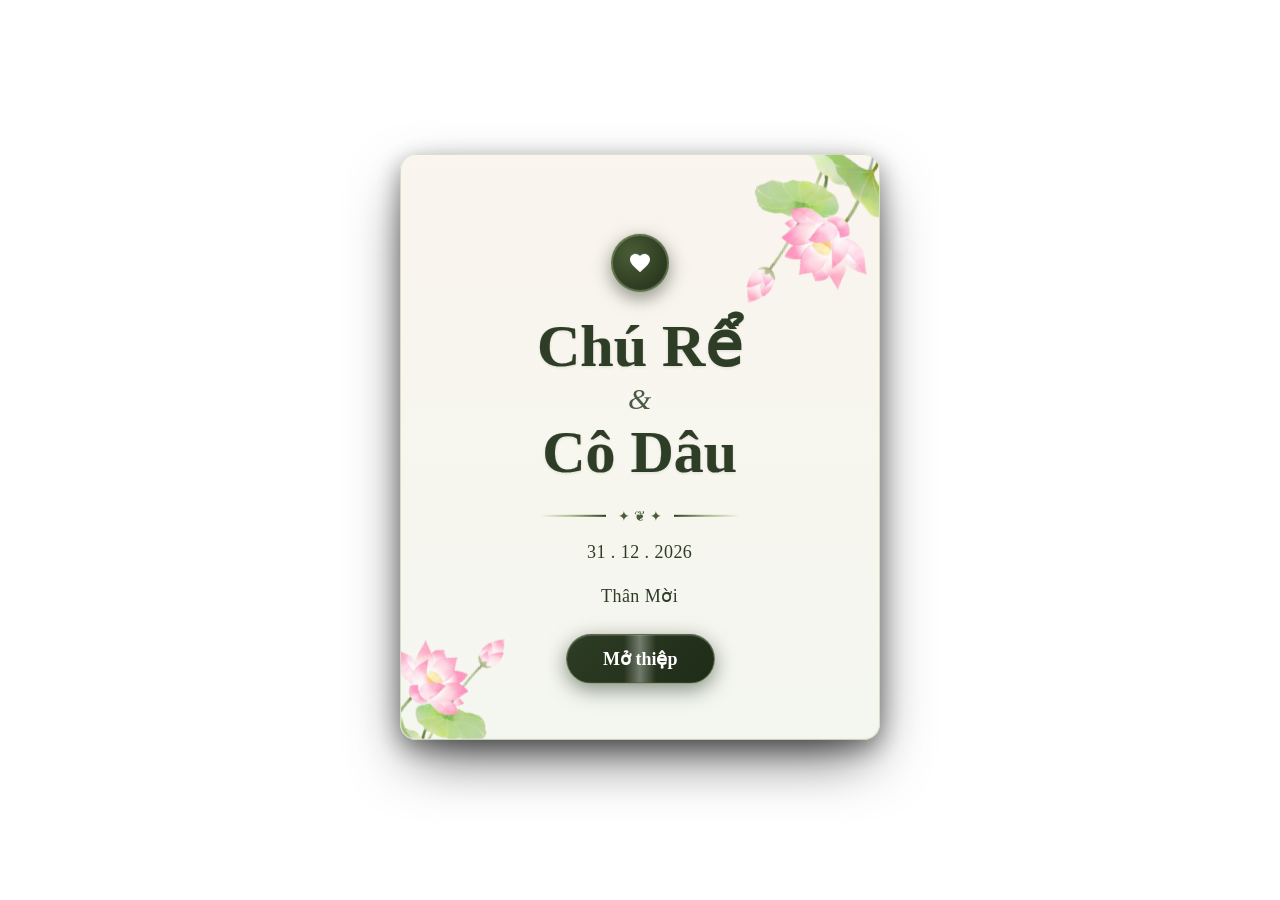
==== index.html @ 62e537f1 "2" ====
<!DOCTYPE html>
<html lang="en">

<head>
    <meta charset="UTF-8">
    <meta name="viewport" content="width=device-width, initial-scale=1.0">
    <title>Chú Rể & Cô Dâu</title>

    <link rel="icon" type="image/png" href="./images/coDauChuRe.png">


    <link rel="stylesheet" href="style.css">

    



</head>


<body>

    <!-- THIEP MOI -->
    <div id="cover">
        <!-- Trái tim rơi -->
        <div class="cover-hearts" id="coverHearts" aria-hidden="true"></div>

        <div class="relative z-10 w-full flex justify-center px-4">
            <div class="relative w-full max-w-[310px] sm:max-w-[340px] md:max-w-[440px] lg:max-w-[480px] will-change-transform"
                style="translate: none; rotate: none; scale: none; transform: translate3d(0px, -3.1857px, 0px);">
                <div class="relative rounded-2xl w-full will-change-transform"
                    style="opacity: 1; box-shadow: rgba(0, 0, 0, 0.7) 0px 25px 60px -12px, rgba(0, 0, 0, 0.4) 0px 8px 24px; translate: none; rotate: none; scale: none; transform: translate(0px, 0px);">
                    <div class="absolute inset-0 rounded-2xl overflow-hidden"
                        style="background: linear-gradient(rgb(250, 245, 238), rgb(244, 247, 240)); border: 1px solid rgba(164, 184, 133, 0.4); clip-path: inset(0px round 16px);">
                        <div class="absolute pointer-events-none w-[120px] sm:w-[120px] md:w-[150px] -top-[80px] -right-[25px] sm:-top-[35px] sm:-right-[20px] z-0 will-change-transform"
                            style="transform-origin: center center; transform: translate3d(0px, 0px, 0px) rotate(-161.752deg); translate: none; rotate: none; scale: none;">
                            <div class="w-full h-full"><img src="/images/anhBia1.png" alt=""
                                    class="w-full h-auto object-contain opacity-95"></div>
                        </div>
                        <div class="absolute pointer-events-none w-[130px] sm:w-[130px] md:w-[130px] -bottom-[50px] -left-[36px] sm:-bottom-[50px] sm:-left-[36px] z-0 will-change-transform"
                            style="transform-origin: center center; transform: translate3d(0px, 0px, 0px) rotate(25.5809deg) scale(1.00001, 1.00001); translate: none; rotate: none; scale: none;">
                            <div class="w-full h-full"><img src="/images/anhBia1.png" alt=""
                                    class="w-full h-auto object-contain opacity-95"></div>
                        </div>
                    </div>
                    <div
                        class="relative z-10 text-center px-6 pt-16 pb-12 sm:pt-20 sm:pb-14 flex flex-col items-center">
                        <div class="mb-5 rounded-full flex items-center justify-center shadow-lg transition-transform hover:scale-105 will-change-transform cursor-pointer"
                            style="opacity: 1; width: 58px; height: 58px; background: radial-gradient(circle at 35% 35%, rgb(74, 93, 54), rgb(30, 43, 23)); box-shadow: rgba(30, 43, 23, 0.5) 0px 6px 18px, rgba(164, 184, 133, 0.4) 0px 0px 0px 2px inset; translate: none; rotate: none; scale: none; transform: translate(0px, 0px);">
                            <svg viewBox="0 0 24 24" class="w-6 h-6 fill-white drop-shadow-xs">
                                <path
                                    d="M12 21.35l-1.45-1.32C5.4 15.36 2 12.28 2 8.5 2 5.42 4.42 3 7.5 3c1.74 0 3.41.81 4.5 2.09C13.09 3.81 14.76 3 16.5 3 19.58 3 22 5.42 22 8.5c0 3.78-3.4 6.86-8.55 11.54L12 21.35z">
                                </path>
                            </svg>
                        </div>
                        <h1 class="mb-2 flex flex-col items-center leading-tight"><span
                                class="block w-full text-center text-[2.65rem] sm:text-5xl md:text-6xl font-calligraphy font-semibold capitalize tracking-normal py-1 will-change-transform"
                                style="opacity: 1; color: rgb(46, 61, 37); -webkit-text-stroke: 0.2px currentcolor; text-shadow: rgba(46, 61, 37, 0.12) 0px 1px 3px; translate: none; rotate: none; scale: none; transform: translate(0px, 0px);">
                        <!-- Chu re  ============================= ============================= ============================= ============================= ============================= ============================= ============================= ============================= ============================= =============================-->
                                Chú Rể
                                </span><span
                                class="block w-full text-center text-2xl sm:text-3xl leading-none my-1 font-serif italic font-medium will-change-transform"
                                style="opacity: 0.85; color: rgb(46, 61, 37); translate: none; rotate: none; scale: none; transform: translate(0px, 0px);">&amp;</span><span
                                class="block w-full text-center text-[2.65rem] sm:text-5xl md:text-6xl font-calligraphy font-semibold capitalize tracking-normal py-1 will-change-transform"
                                style="opacity: 1; color: rgb(46, 61, 37); -webkit-text-stroke: 0.2px currentcolor; text-shadow: rgba(46, 61, 37, 0.12) 0px 1px 3px; translate: none; rotate: none; scale: none; transform: translate(0px, 0px);">
                        <!-- Co dau  ============================= ============================= ============================= ============================= ============================= ============================= ============================= ============================= ============================= =============================-->
                                Cô Dâu
                            </span></h1>
                        <div class="flex items-center justify-center gap-3 my-3 w-full max-w-[170px] sm:max-w-[200px] will-change-transform"
                            style="opacity: 1; translate: none; rotate: none; scale: none; transform: translate(0px, 0px);">
                            <div class="flex-1 h-[1.5px]"
                                style="background: linear-gradient(to right, transparent, rgb(164, 184, 133), rgb(46, 61, 37));">
                            </div><span class="text-sm text-[#4A5D36]">✦ ❦ ✦</span>
                            <div class="flex-1 h-[1.5px]"
                                style="background: linear-gradient(to left, transparent, rgb(164, 184, 133), rgb(46, 61, 37));">
                            </div>
                        </div>
                        <div class="text-base sm:text-lg mb-4 flex flex-col items-center font-serif tracking-wide will-change-transform"
                            style="opacity: 1; color: rgb(46, 61, 37); font-family: &quot;Playfair Display&quot;, Lora, serif; translate: none; rotate: none; scale: none; transform: translate(0px, 0px);">
                            <span>31 . 12 . 2026</span>
                        </div>
                        <div class="mb-6 flex items-center justify-center gap-2 will-change-transform"
                            style="opacity: 1; translate: none; rotate: none; scale: none; transform: translate(0px, 0px);">
                            <span class="text-base sm:text-lg font-medium tracking-wide"
                                style="color: rgb(46, 61, 37); font-family: &quot;Playfair Display&quot;, Lora, serif;">Thân
                                Mời</span>
                        </div><button onclick="openCard()"
                            class="relative px-9 py-2.5 text-base sm:text-lg font-bold rounded-full flex items-center justify-center overflow-hidden transition-transform hover:scale-105 active:scale-95 cursor-pointer border border-[#A4B885]/50 will-change-transform"
                            style="opacity: 1; background: linear-gradient(135deg, rgb(46, 61, 37), rgb(30, 43, 23)); color: rgb(255, 255, 255); box-shadow: rgba(30, 43, 23, 0.5) 0px 6px 20px, rgba(255, 255, 255, 0.2) 0px 1px 1px inset; font-family: &quot;Playfair Display&quot;, Lora, serif; translate: none; rotate: none; scale: none; transform: translate(0px, 0px);"><span>Mở
                                thiệp</span>
                            <div class="absolute top-0 h-full w-8 pointer-events-none animate-shine"
                                style="background: linear-gradient(90deg, transparent, rgba(255, 255, 255, 0.35), transparent);">
                            </div>
                        </button>
                    </div>
                </div>
            </div>
        </div>
    </div>
        <!-- SAVE THE DATE -->
        <section
            class="content relative flex flex-col items-center justify-start text-center overflow-hidden pt-2 sm:pt-4 pb-2 sm:pb-4 px-2 sm:px-4 md:px-6 bg-transparent select-none">
            <style>
                .font-calligraphy {
                    font-family: "Alex Brush", "Great Vibes", "Pinyon Script", cursive;
                }

                .font-serif-title {
                    font-family: "Playfair Display", "Cormorant Garamond", serif;
                }

                /* 1. Phong bì img_11 và img_12 hiển thị hoàn tất mượt mà đầu tiên */
                @keyframes envelope-appear {
                    0% {
                        opacity: 0;
                        transform: translate3d(0, 4px, 0);
                    }

                    100% {
                        opacity: 1;
                        transform: translate3d(0, 0, 0);
                    }
                }

                .animate-envelope-appear {
                    animation: envelope-appear 0.4s ease-out both;
                    will-change: opacity, transform;
                }

                /* 2. Sau khi phong bì hiển thị hoàn tất (delay 0.35s), hình ảnh mới bắt đầu chạy từ từ dưới lên trong 2s */
                @keyframes photo-slide-up {
                    0% {
                        opacity: 0;
                        transform: translate3d(0, 160px, 0);
                    }

                    8% {
                        opacity: 1;
                    }

                    100% {
                        opacity: 1;
                        transform: translate3d(0, 0, 0);
                    }
                }

                .animate-photo-slide-up {
                    animation: photo-slide-up 2s cubic-bezier(0.16, 1, 0.3, 1) 0.35s both;
                    will-change: transform;
                }

                /* 3. Hoa trồi lên đồng bộ cùng lúc với hình ảnh */
                @keyframes flower-slide-up {
                    0% {
                        opacity: 0;
                        transform: translate3d(0, 70px, 0);
                    }

                    12% {
                        opacity: 1;
                    }

                    100% {
                        opacity: 1;
                        transform: translate3d(0, 0, 0);
                    }
                }

                .animate-flower-slide-up {
                    animation: flower-slide-up 1.8s cubic-bezier(0.16, 1, 0.3, 1) 0.35s both;
                    will-change: transform;
                }

                /* 4. Sau khi hình ảnh trượt lên hoàn tất (0.35s + 2s = 2.35s), bắt đầu lơ lửng */
                @keyframes sway-slow {

                    0%,
                    100% {
                        transform: rotate(0deg) translate3d(0, 0, 0);
                    }

                    50% {
                        transform: rotate(2deg) translate3d(0, -4px, 0);
                    }
                }

                .animate-sway-slow {
                    animation: sway-slow 6s ease-in-out infinite 2.4s;
                }

                @keyframes float-photo {

                    0%,
                    100% {
                        transform: rotate(7deg) translate3d(0, 0, 0);
                    }

                    50% {
                        transform: rotate(8.5deg) translate3d(0, -8px, 0);
                    }
                }

                .animate-float-photo {
                    transform: rotate(7deg);
                    animation: float-photo 5s ease-in-out infinite 2.4s;
                    will-change: transform;
                }

                /* 5. Animation chữ kiểu kích hoạt khi lướt tới: Chú Rể chạy từ trái, & nở nhẹ, Cô Dâu chạy từ phải */
                @keyframes groom-slide-in {
                    0% {
                        opacity: 0;
                        transform: translate3d(-45px, 0, 0);
                    }

                    100% {
                        opacity: 1;
                        transform: translate3d(0, 0, 0);
                    }
                }

                .animate-groom-in {
                    animation: groom-slide-in 1.2s cubic-bezier(0.16, 1, 0.3, 1) 0.1s both;
                    will-change: transform, opacity;
                }

                @keyframes ampersand-in {
                    0% {
                        opacity: 0;
                        transform: scale(0.35) translate3d(0, 8px, 0);
                    }

                    100% {
                        opacity: 1;
                        transform: scale(1) translate3d(0, 0, 0);
                    }
                }

                .animate-ampersand-in {
                    animation: ampersand-in 1.0s cubic-bezier(0.16, 1, 0.3, 1) 0.3s both;
                    will-change: transform, opacity;
                }

                @keyframes bride-slide-in {
                    0% {
                        opacity: 0;
                        transform: translate3d(45px, 0, 0);
                    }

                    100% {
                        opacity: 1;
                        transform: translate3d(0, 0, 0);
                    }
                }

                .animate-bride-in {
                    animation: bride-slide-in 1.2s cubic-bezier(0.16, 1, 0.3, 1) 0.45s both;
                    will-change: transform, opacity;
                }

                @keyframes guest-pill-in {
                    0% {
                        opacity: 0;
                        transform: translate3d(0, 16px, 0) scale(0.94);
                    }

                    100% {
                        opacity: 1;
                        transform: translate3d(0, 0, 0) scale(1);
                    }
                }

                @keyframes cover-fly-across-full {
                    0% {
                        transform: translate3d(-140%, 0, 0) rotate(-12deg);
                        opacity: 0;
                    }

                    8% {
                        opacity: 0.95;
                    }

                    92% {
                        opacity: 0.95;
                    }

                    100% {
                        transform: translate3d(620px, -20px, 0) rotate(14deg);
                        opacity: 0;
                    }
                }

                .animate-cover-fly-across {
                    animation: cover-fly-across-full 18s linear infinite;
                    will-change: transform, opacity;
                }

                .animate-guest-in {
                    animation: guest-pill-in 1.0s cubic-bezier(0.16, 1, 0.3, 1) 0.65s both;
                    will-change: transform, opacity;
                }
            </style>
            <div class="mb-1 mt-6 sm:mb-2 flex flex-col items-center"><span
                    class="font-serif-title tracking-[0.25em] sm:tracking-[0.35em] text-sm sm:text-sm md:text-base font-semibold uppercase text-[#2E3D25] opacity-90 mb-0.5">SAVE
                    THE DATE</span>
                <div
                    class="w-14 sm:w-20 h-[1px] bg-gradient-to-r from-transparent via-[#2E3D25] to-transparent opacity-40 my-0.5">
                </div>
            </div>
            <div
                class="relative w-full max-w-[390px] sm:max-w-[480px] md:max-w-[540px] lg:max-w-[580px] aspect-[1063/1891] mx-auto -mt-4 sm:-mt-6 -mb-24 sm:-mb-32 md:-mb-40 filter drop-shadow-[0_20px_45px_rgba(20,35,15,0.25)] animate-envelope-appear">
                <div
                    class="absolute top-[4%] left-0 w-[38%] sm:w-[42%] z-40 opacity-0 pointer-events-none drop-shadow-[0_14px_28px_rgba(0,0,0,0.18)] animate-cover-fly-across">
                    <img src="/images/buomChuyenDong.png" alt="Botanical Flower Decoration" loading="eager"
                        decoding="async" class="w-full h-auto object-contain">
                </div>

                <div
                    class="absolute left-[5%] sm:left-[3%] top-[12%] sm:top-[10%] w-[44%] sm:w-[46%] z-10 pointer-events-none drop-shadow-md animate-flower-slide-up">
                    <div class="w-full h-full animate-sway-slow"><img src="/images/bongHoaBia.png.png"
                            alt="Flower Decoration" loading="eager" decoding="async"
                            class="w-full h-auto object-contain">
                    </div>
                </div>
                <div
                    class="absolute right-[11%] sm:right-[13%] top-[23%] sm:top-[24%] w-[60%] sm:w-[62%] aspect-[3/4] z-20 animate-photo-slide-up">
                    <div
                        class="w-full h-full shadow-[0_22px_45px_rgba(0,0,0,0.48),0_6px_16px_rgba(0,0,0,0.25)] rounded-[4px] bg-white p-1.5 sm:p-2.5 border border-neutral-100/80 animate-float-photo">
                        <div class="relative w-full h-full overflow-hidden rounded-[2px] bg-neutral-100"><img
                                src="/images/coDauChuRe.png" alt="Groom &amp; Bride" loading="eager"
                                fetchpriority="high" decoding="async"
                                class="w-full h-full object-cover contrast-[1.03]">
                            <div
                                class="absolute inset-0 bg-gradient-to-tr from-black/10 via-transparent to-white/20 pointer-events-none">
                            </div>
                        </div>
                    </div>
                </div><img src="/images/thiepMoi.png" alt="Envelope Front Flap" loading="eager" fetchpriority="high"
                    decoding="async"
                    class="absolute inset-0 w-full h-full object-contain pointer-events-none z-30 drop-shadow-sm translate-y-[11.73%]">
            </div>
            <div
                class="-mt-4 sm:-mt-6 mb-2 sm:mb-3 w-full max-w-full sm:max-w-[620px] md:max-w-[700px] mx-auto flex flex-col items-center select-none px-2">
                <h1
                    class="relative flex flex-row items-center justify-center text-center leading-tight text-[#2E3D25] gap-x-2 sm:gap-x-4">
                    <span
                        class="font-calligraphy capitalize text-[2.35rem] sm:text-4xl md:text-5xl lg:text-[54px] font-bold tracking-wide py-0.5 whitespace-nowrap animate-groom-in"
                        style="-webkit-text-stroke: 0.35px currentcolor; text-shadow: rgba(46, 61, 37, 0.18) 0px 2px 12px, rgba(247, 249, 244, 0.9) 0px 0px 20px;">
                        <!-- Chu re  ============================= ============================= ============================= ============================= ============================= ============================= ============================= ============================= ============================= =============================-->
                        Chú Rể
                        </span><span
                        class="font-serif italic text-2xl sm:text-3xl md:text-4xl text-[#2E3D25]/80 select-none pointer-events-none animate-ampersand-in"
                        style="text-shadow: rgba(46, 61, 37, 0.12) 0px 1px 4px;">&amp;</span><span
                        class="font-calligraphy capitalize text-[2.35rem] sm:text-4xl md:text-5xl lg:text-[54px] font-bold tracking-wide py-0.5 whitespace-nowrap animate-bride-in"
                        style="-webkit-text-stroke: 0.35px currentcolor; text-shadow: rgba(46, 61, 37, 0.18) 0px 2px 12px, rgba(247, 249, 244, 0.9) 0px 0px 20px;">
                        <!-- Co Dau ============================= ============================= ============================= ============================= ============================= ============================= ============================= ============================= ============================= =============================-->
                        Cô Dâu  
                    </span>
                </h1>
            </div>
        </section>
        <!-- THÔNG TIN LỄ CƯỚI -->
        <div class="section_item content">
            <section class="relative pt-6 sm:pt-8 pb-12 sm:pb-16 px-4 sm:px-8 z-20 section_item">

                <div
                    class="relative max-w-xl mx-auto rounded-[28px] bg-[linear-gradient(155deg,#8DA672_0%,#69824F_32%,#435832_68%,#26351B_100%)] text-[#fdfbf6] shadow-[0_25px_60px_-12px_rgba(40,55,30,0.5),0_10px_20px_rgba(0,0,0,0.2),inset_0_1px_1px_rgba(255,255,255,0.35)] px-6 py-10 sm:px-10 sm:py-14 border border-[#DCE7CF]/30 overflow-hidden">
                    <div
                        class="absolute top-0 left-0 right-0 h-40 bg-[radial-gradient(ellipse_at_top,_rgba(255,255,255,0.25),_transparent_70%)] pointer-events-none">
                    </div>
                    <!-- <div
                        class="absolute -right-12 sm:-right-10 md:-right-12 top-[20%]  w-32 sm:w-48 md:w-56 z-0 pointer-events-none drop-shadow-[0_15px_30px_rgba(0,0,0,0.6)] animate-sway-slow">
                        <img src="/images/anhBia1.png" alt="Floral Bouquet" loading="eager" decoding="async"
                            class="w-full h-auto object-contain opacity-95">
                    </div> -->
                    <div class="relative z-10 flex flex-col items-center text-center">
                        <div class=""
                            style="translate: none; rotate: none; scale: none; transform: translate(0px, 0px); opacity: 1;">
                            <h2
                                class="font-serif-title tracking-[0.25em] text-xs sm:text-sm font-bold uppercase text-[#dbe8c7] text-center mb-8 sm:mb-10 drop-shadow-xs">
                                THÔNG TIN LỄ CƯỚI</h2>
                        </div>
                        <div class="w-full mb-8"
                            style="translate: none; rotate: none; scale: none; transform: translate(0px, 0px); opacity: 1;">
                            <div
                                class="flex flex-row items-stretch justify-between w-full max-w-md mx-auto text-center">
                        <!-- BA ME ============================= ============================= ============================= ============================= ============================= ============================= ============================= ============================= ============================= =============================-->
                                <div class="flex-1 pr-3 sm:pr-4 flex flex-col justify-start">
                                    <p
                                        class="text-xs text-[#A4B885] uppercase tracking-wider mb-1 font-serif-title font-medium">
                                        Ông Bà</p>
                                    <h3 class="text-sm sm:text-base font-bold text-white tracking-wide leading-snug">
                                        Ba chú rể</h3>
                                    <h3
                                        class="text-sm sm:text-base font-bold text-white tracking-wide leading-snug mb-2">
                                        Mẹ chú rể</h3>
                                    <p
                                        class="text-[11px] sm:text-xs text-[#e6f0d8] leading-tight font-medium opacity-90">
                                        Phường Sài Gòn, TP. Hồ Chí Minh</p>
                                </div>
                                <div class="w-[1px] bg-[#A4B885]/40 self-stretch my-1"></div>
                                <div class="flex-1 pl-3 sm:pl-4 flex flex-col justify-start">
                                    <p
                                        class="text-xs text-[#A4B885] uppercase tracking-wider mb-1 font-serif-title font-medium">
                                        Ông Bà</p>
                                    <h3 class="text-sm sm:text-base font-bold text-white tracking-wide leading-snug">
                                        Ba
                                        Cô dâu</h3>
                                    <h3
                                        class="text-sm sm:text-base font-bold text-white tracking-wide leading-snug mb-2">
                                        Mẹ cô dâu</h3>
                                    <p
                                        class="text-[11px] sm:text-xs text-[#e6f0d8] leading-tight font-medium opacity-90">
                                    Phường Sài Gòn, TP. Hồ Chí Minh</p>
                                </div>
                        <!--============================= ============================= ============================= ============================= ============================= ============================= ============================= ============================= ============================= =============================-->
                            </div>
                        </div>
                        <div class=""
                            style="translate: none; rotate: none; scale: none; transform: translate(0px, 0px); opacity: 1;">
                            <div class="my-6 text-center">
                                <p
                                    class="font-serif-title tracking-[0.2em] text-xs sm:text-sm font-semibold uppercase text-[#dbe8c7] leading-relaxed drop-shadow-xs">
                                    TRÂN TRỌNG BÁO TIN<br>LỄ TIỆC CƯỚI CỦA CON CHÚNG TÔI</p>
                            </div>
                        </div>
                        <div class="w-full my-4 flex flex-col items-center"
                            style="translate: none; rotate: none; scale: none; transform: translate(0px, 0px); opacity: 1;">
                            <div class="flex flex-col items-center">
                                <h3
                                    class="font-serif-title text-3xl sm:text-4xl md:text-[44px] font-bold text-white tracking-wide mb-1 leading-tight drop-shadow-xs">
                                    Chú Rể</h3>
                                <p
                                    class="text-xs font-serif-title uppercase tracking-[0.25em] text-[#A4B885] font-semibold">
                                    Trưởng Nam</p>
                            </div>
                            <div
                                class="font-calligraphy text-3xl sm:text-4xl text-[#A4B885] my-2 select-none pointer-events-none drop-shadow-xs">
                                &amp;</div>
                            <div class="flex flex-col items-center">
                                <h3
                                    class="font-serif-title text-3xl sm:text-4xl md:text-[44px] font-bold text-white tracking-wide mb-1 leading-tight drop-shadow-xs">
                                    Cô Dâu</h3>
                                <p
                                    class="text-xs font-serif-title uppercase tracking-[0.25em] text-[#A4B885] font-semibold">
                                    Trưởng Nữ</p>
                            </div>
                        </div>
                        <div class="mt-8 pt-4 w-full flex flex-col items-center"
                            style="translate: none; rotate: none; scale: none; transform: translate(0px, 0px); opacity: 1;">
                            <p
                                class="font-serif-title tracking-[0.2em] text-xs sm:text-sm font-semibold uppercase text-[#dbe8c7] mb-5 leading-relaxed">
                                LỄ TIỆC CƯỚI ĐƯỢC CỬ HÀNH TẠI<br><span
                                    class="font-bold text-white text-sm sm:text-base tracking-widest">TRUNG TÂM HỘI NGHỊ
                                    TIỆC
                                    CƯỚI NINH BÌNH LEGEND</span></p>
                            <div
                                class="flex items-center justify-center gap-4 tracking-[0.2em] text-xs sm:text-sm font-bold uppercase text-[#f4f7f0] mb-4">
                                <span>VÀO LÚC 11:00 AM</span><span
                                    class="w-1.5 h-1.5 rounded-full bg-[#A4B885]"></span><span>THỨ NĂM</span>
                            </div>
                            <div class="flex items-center justify-center gap-4 my-2"><span
                                    class="font-serif-title text-4xl sm:text-5xl font-normal text-white tracking-tight drop-shadow-xs"
                                    style="font-variant-numeric: lining-nums tabular-nums;">31</span>
                                <div class="w-[1.5px] h-10 bg-[#A4B885]/40"></div>
                                <div class="flex flex-col text-left font-serif-title uppercase leading-tight"><span
                                        class="text-sm font-bold tracking-widest text-white">THÁNG 12</span><span
                                        class="text-xs sm:text-sm tracking-widest text-[#dbe8c7] font-semibold"
                                        style="font-variant-numeric: lining-nums tabular-nums;">2026</span></div>
                            </div>
                            <p
                                class="text-xs font-serif-title uppercase tracking-widest text-[#dbe8c7] font-medium mt-4 opacity-95">
                                (Tức ngày 23/11 năm Bính Ngọ)</p>
                        </div>
                    </div>
                </div>
            </section>
        </div>
        <!-- LỄ TIỆC CƯỚI -->
        <div class="section_item content">

            <section class="py-12 px-2 sm:px-8 relative overflow-visible section_item">
                <div class="max-w-xl mx-auto relative">
                    <div class="relative">
                        <!-- <div
                            class="absolute -left-16 sm:-left-14 md:-left-16 top-12 sm:top-16 w-28 sm:w-44 md:w-48 z-0 pointer-events-none drop-shadow-2xl opacity-90 sm:opacity-100">
                            <img src="/images/anhBia1.png" alt="" class="w-full h-auto">
                        </div> -->
                        <div class="py-10 sm:py-14 px-6 sm:px-12 relative z-10 flex flex-col items-center text-center overflow-hidden bg-center bg-repeat rounded-[24px] sm:rounded-[32px] shadow-2xl border border-[#DCE7CF]/25"
                            style="background: linear-gradient(155deg, rgb(141, 166, 114) 0%, rgb(105, 130, 79) 32%, rgb(67, 88, 50) 68%, rgb(38, 53, 27) 100%); color: rgb(253, 251, 246);">
                            <div class=""
                                style="translate: none; rotate: none; scale: none; transform: translate(0px, 0px); opacity: 1;">
                                <h2 class="text-xl sm:text-2xl font-bold uppercase tracking-[0.2em] mb-4 relative z-10"
                                    style="font-family: Lora, &quot;Times New Roman&quot;, serif;">LỄ TIỆC CƯỚI</h2>
                            </div>
                            <div class=""
                                style="translate: none; rotate: none; scale: none; transform: translate(0px, 0px); opacity: 1;">
                                <p class="text-sm sm:text-base uppercase tracking-[0.15em] mb-6 opacity-90 relative z-10"
                                    style="font-family: Lora, &quot;Times New Roman&quot;, serif;">TIỆC CƯỚI SẼ DIỄN RA
                                    VÀO
                                    LÚC:
                                </p>
                            </div>
                            <div class=""
                                style="translate: none; rotate: none; scale: none; transform: translate(0px, 0px); opacity: 1;">
                                <p class="text-xs sm:text-sm font-medium uppercase tracking-[0.2em] mb-6 opacity-90 relative z-10"
                                    style="font-family: Lora, &quot;Times New Roman&quot;, serif; font-variant-numeric: lining-nums tabular-nums;">
                                    THỨ NĂM &nbsp;&nbsp; 11:00 AM</p>
                            </div>
                            <div class=""
                                style="translate: none; rotate: none; scale: none; transform: translate(0px, 0px); opacity: 1;">
                                <div class="flex items-center justify-center gap-4 mb-6 relative z-10"
                                    style="font-family: Lora, &quot;Times New Roman&quot;, serif; font-variant-numeric: lining-nums tabular-nums;">
                                    <span class="text-5xl sm:text-6xl font-normal leading-none">31</span>
                                    <div class="w-[1px] h-10 mx-1 bg-white/40"></div>
                                    <div class="flex flex-col text-left justify-center"><span
                                            class="text-xs uppercase tracking-[0.2em] font-medium opacity-90">THÁNG
                                            12</span><span class="text-xl font-normal mt-0.5">2026</span></div>
                                </div>
                            </div>
                            <div class=""
                                style="translate: none; rotate: none; scale: none; transform: translate(0px, 0px); opacity: 1;">
                                <p class="text-xs sm:text-sm uppercase tracking-[0.15em] mb-8 opacity-80"
                                    style="font-family: Lora, &quot;Times New Roman&quot;, serif; font-variant-numeric: lining-nums tabular-nums;">
                                    (TỨC NGÀY 23 THÁNG 11 NĂM BÍNH NGỌ)</p>
                            </div>
                            <div class=""
                                style="translate: none; rotate: none; scale: none; transform: translate(0px, 0px); opacity: 1;">
                                <div class="flex items-center justify-center gap-12 sm:gap-16 text-center mb-8"
                                    style="font-family: Lora, &quot;Times New Roman&quot;, serif; font-variant-numeric: lining-nums tabular-nums;">
                                    <div>
                                        <p class="text-[11px] uppercase tracking-widest opacity-70 mb-1 font-sans">ĐÓN
                                            KHÁCH
                                        </p>
                                        <p class="text-xl sm:text-2xl font-normal">10:30</p>
                                    </div>
                                    <div>
                                        <p class="text-[11px] uppercase tracking-widest opacity-70 mb-1 font-sans">KHAI
                                            TIỆC
                                        </p>
                                        <p class="text-xl sm:text-2xl font-normal">11:00</p>
                                    </div>
                                </div>
                            </div>
                            <div class="w-full flex justify-center"
                                style="translate: none; rotate: none; scale: none; transform: translate(0px, 0px); opacity: 1;">
                                <div class="rounded-2xl p-6 sm:p-8 w-full max-w-[340px] mx-auto mb-6 shadow-md"
                                    style="background-color: rgb(245, 238, 230); color: rgb(46, 61, 37); font-variant-numeric: lining-nums tabular-nums;">
                                    <h5 class="text-2xl sm:text-3xl mb-3 text-center italic font-serif"
                                        style="font-family: Lora, &quot;Times New Roman&quot;, serif;">Tháng 12 / 2026
                                    </h5>
                                    <div class="border-b mb-3 pb-1" style="border-color: rgba(46, 61, 37, 0.2);"></div>
                                    <div class="grid grid-cols-7 gap-y-1 text-xs font-serif relative">
                                        <div class="text-center font-medium opacity-70 pb-2">T2</div>
                                        <div class="text-center font-medium opacity-70 pb-2">T3</div>
                                        <div class="text-center font-medium opacity-70 pb-2">T4</div>
                                        <div class="text-center font-medium opacity-70 pb-2">T5</div>
                                        <div class="text-center font-medium opacity-70 pb-2">T6</div>
                                        <div class="text-center font-medium opacity-70 pb-2">T7</div>
                                        <div class="text-center font-medium opacity-70 pb-2">CN</div>
                                        <div></div>
                                        <div class="relative flex items-center justify-center h-7"><span
                                                class="text-xs font-serif">1</span></div>
                                        <div class="relative flex items-center justify-center h-7"><span
                                                class="text-xs font-serif">2</span></div>
                                        <div class="relative flex items-center justify-center h-7"><span
                                                class="text-xs font-serif">3</span></div>
                                        <div class="relative flex items-center justify-center h-7"><span
                                                class="text-xs font-serif">4</span></div>
                                        <div class="relative flex items-center justify-center h-7"><span
                                                class="text-xs font-serif">5</span></div>
                                        <div class="relative flex items-center justify-center h-7"><span
                                                class="text-xs font-serif">6</span></div>
                                        <div class="relative flex items-center justify-center h-7"><span
                                                class="text-xs font-serif">7</span></div>
                                        <div class="relative flex items-center justify-center h-7"><span
                                                class="text-xs font-serif">8</span></div>
                                        <div class="relative flex items-center justify-center h-7"><span
                                                class="text-xs font-serif">9</span></div>
                                        <div class="relative flex items-center justify-center h-7"><span
                                                class="text-xs font-serif">10</span></div>
                                        <div class="relative flex items-center justify-center h-7"><span
                                                class="text-xs font-serif">11</span></div>
                                        <div class="relative flex items-center justify-center h-7"><span
                                                class="text-xs font-serif">12</span></div>
                                        <div class="relative flex items-center justify-center h-7"><span
                                                class="text-xs font-serif">13</span></div>
                                        <div class="relative flex items-center justify-center h-7"><span
                                                class="text-xs font-serif">14</span></div>
                                        <div class="relative flex items-center justify-center h-7"><span
                                                class="text-xs font-serif">15</span></div>
                                        <div class="relative flex items-center justify-center h-7"><span
                                                class="text-xs font-serif">16</span></div>
                                        <div class="relative flex items-center justify-center h-7"><span
                                                class="text-xs font-serif">17</span></div>
                                        <div class="relative flex items-center justify-center h-7"><span
                                                class="text-xs font-serif">18</span></div>
                                        <div class="relative flex items-center justify-center h-7"><span
                                                class="text-xs font-serif">19</span></div>
                                        <div class="relative flex items-center justify-center h-7"><span
                                                class="text-xs font-serif">20</span></div>
                                        <div class="relative flex items-center justify-center h-7"><span
                                                class="text-xs font-serif">21</span></div>
                                        <div class="relative flex items-center justify-center h-7"><span
                                                class="text-xs font-serif">22</span></div>
                                        <div class="relative flex items-center justify-center h-7"><span
                                                class="text-xs font-serif">23</span></div>
                                        <div class="relative flex items-center justify-center h-7"><span
                                                class="text-xs font-serif">24</span></div>
                                        <div class="relative flex items-center justify-center h-7"><span
                                                class="text-xs font-serif">25</span></div>
                                        <div class="relative flex items-center justify-center h-7"><span
                                                class="text-xs font-serif">26</span></div>
                                        <div class="relative flex items-center justify-center h-7"><span
                                                class="text-xs font-serif">27</span></div>
                                        <div class="relative flex items-center justify-center h-7"><span
                                                class="text-xs font-serif">28</span></div>
                                        <div class="relative flex items-center justify-center h-7"><span
                                                class="text-xs font-serif">29</span></div>
                                        <div class="relative flex items-center justify-center h-7"><span
                                                class="text-xs font-serif">30</span></div>
                                        <div class="relative flex items-center justify-center h-7">
                                            <div class="w-7 h-7 rounded-full flex items-center justify-center font-bold text-xs shadow-sm relative z-10"
                                                style="background-color: rgb(46, 61, 37); color: rgb(253, 251, 246);">31
                                            </div>
                                        </div>
                                    </div>
                                </div>
                            </div>
                            <div class=""
                                style="translate: none; rotate: none; scale: none; transform: translate(0px, 15px); opacity: 0;">
                                <a href="https://calendar.google.com/calendar/render?action=TEMPLATE&amp;text=L%E1%BB%84%20TI%E1%BB%86C%20C%C6%AF%E1%BB%9AI&amp;dates=20261231T1100 AM00/20261231T1400 AM00&amp;location=177%20%C4%90.%20L%C3%AA%20Th%C3%A1i%20T%E1%BB%95%2C%20Khu%20%C4%90%C3%B4%20Th%E1%BB%8B%20Xu%C3%A2n%20Th%C3%A0nh%2C%20Hoa%20L%C6%B0%2C%20Ninh%20B%C3%ACnh"
                                    target="_blank" rel="noopener noreferrer"
                                    class="text-xs underline underline-offset-4 tracking-widest opacity-90 hover:opacity-100 transition-opacity mb-6 block text-center cursor-pointer"
                                    style="color: rgb(253, 251, 246); font-family: Lora, &quot;Times New Roman&quot;, serif;">Thêm
                                    vào lịch</a>
                            </div>
                            <div class=""
                                style="translate: none; rotate: none; scale: none; transform: translate(0px, 20px); opacity: 0;">
                                <button
                                    class="px-8 py-3 rounded-full text-xs sm:text-sm font-semibold tracking-[0.15em] uppercase transition-all duration-300 hover:scale-105 active:scale-95 shadow-md cursor-pointer"
                                    style="background-color: rgb(253, 251, 246); color: rgb(46, 61, 37); font-family: Lora, &quot;Times New Roman&quot;, serif;">XÁC
                                    NHẬN THAM DỰ</button>
                            </div>
                        </div>
                    </div>
                </div>
            </section>
        </div>
        <!-- LỊCH TRÌNH NGÀY CƯỚI -->
        <div class="section_item content">
            <section class="py-12 px-2 sm:px-8 relative overflow-visible z-20 section_item">
                <div class="max-w-xl mx-auto relative">
                    <div class="relative">
                        <!-- <div
                            class="absolute -right-16 sm:-right-14 md:-right-16 top-10 sm:top-14 w-28 sm:w-44 md:w-48 z-0 pointer-events-none drop-shadow-2xl opacity-90 sm:opacity-100">
                            <img src="./images/anhBia1.png" alt="" class="w-full h-auto">
                        </div> -->
                        <div class="py-10 sm:py-14 px-6 sm:px-12 relative z-10 flex flex-col items-center overflow-hidden bg-center bg-repeat rounded-[24px] sm:rounded-[32px] shadow-2xl border border-[#DCE7CF]/25"
                            style="background: linear-gradient(155deg, rgb(141, 166, 114) 0%, rgb(105, 130, 79) 32%, rgb(67, 88, 50) 68%, rgb(38, 53, 27) 100%); color: rgb(253, 251, 246);">
                            <h2 class="section_item text-xl sm:text-2xl font-bold uppercase tracking-[0.2em] mb-10 text-center relative z-10"
                                style="font-family: Lora, &quot;Times New Roman&quot;, serif;">LỊCH TRÌNH NGÀY CƯỚI</h2>
                            <div class="relative w-full mx-auto z-10">
                                <div class="absolute left-[26%] sm:left-[24%] w-[1px] -translate-x-1/2"
                                    style="background-color: rgb(253, 251, 246); opacity: 0.35; top: 0.75rem; bottom: 0.75rem;">
                                </div>
                                <div class="flex flex-col space-y-8 sm:space-y-10">
                                    <div class="w-full"
                                        style="translate: none; rotate: none; scale: none; transform: translate(0px, 0px); opacity: 1;">
                                        <div class="section_item flex items-center relative z-10 w-full">
                                            <div
                                                class="w-[26%] sm:w-[24%] flex items-center justify-end pr-3 sm:pr-4 relative">
                                                <div class="mr-2 sm:mr-3 flex-shrink-0"><svg
                                                        xmlns="http://www.w3.org/2000/svg" width="24" height="24"
                                                        viewBox="0 0 24 24" fill="none" stroke="currentColor"
                                                        stroke-width="1.5" stroke-linecap="round"
                                                        stroke-linejoin="round"
                                                        class="lucide lucide-camera w-5 h-5 text-amber-200/90">
                                                        <path
                                                            d="M14.5 4h-5L7 7H4a2 2 0 0 0-2 2v9a2 2 0 0 0 2 2h16a2 2 0 0 0 2-2V9a2 2 0 0 0-2-2h-3l-2.5-3z">
                                                        </path>
                                                        <circle cx="12" cy="13" r="3"></circle>
                                                    </svg></div><span
                                                    class="text-sm sm:text-base font-serif tracking-wider font-normal"
                                                    style="color: rgb(253, 251, 246); font-family: Lora, &quot;Times New Roman&quot;, serif; font-variant-numeric: lining-nums tabular-nums;">17:00</span>
                                            </div>
                                            <div class="absolute left-[26%] sm:left-[24%] top-1/2 -translate-x-1/2 -translate-y-1/2 w-2.5 h-2.5 rounded-full shadow-sm"
                                                style="background-color: rgb(253, 251, 246);"></div>
                                            <div
                                                class="w-[74%] sm:w-[76%] pl-4 sm:pl-6 pr-4 sm:pr-10 flex flex-col justify-center text-left">
                                                <h4 class="text-sm sm:text-base font-bold font-serif leading-tight mb-1"
                                                    style="color: rgb(253, 251, 246); font-family: Lora, &quot;Times New Roman&quot;, serif;">
                                                    Đón khách</h4>
                                                <p class="text-xs font-serif leading-relaxed opacity-85"
                                                    style="color: rgb(253, 251, 246); font-family: Lora, &quot;Times New Roman&quot;, serif;">
                                                    Đón khách và chụp ảnh lưu niệm</p>
                                            </div>
                                        </div>
                                    </div>
                                    <div class="w-full"
                                        style="translate: none; rotate: none; scale: none; transform: translate(0px, 0px); opacity: 1;">
                                        <div class=" section_item flex items-center relative z-10 w-full">
                                            <div
                                                class="w-[26%] sm:w-[24%] flex items-center justify-end pr-3 sm:pr-4 relative">
                                                <div class="mr-2 sm:mr-3 flex-shrink-0"><svg
                                                        xmlns="http://www.w3.org/2000/svg" width="24" height="24"
                                                        viewBox="0 0 24 24" fill="none" stroke="currentColor"
                                                        stroke-width="1.5" stroke-linecap="round"
                                                        stroke-linejoin="round"
                                                        class="lucide lucide-cake w-5 h-5 text-amber-200/90">
                                                        <path d="M20 21v-8a2 2 0 0 0-2-2H6a2 2 0 0 0-2 2v8"></path>
                                                        <path d="M4 16s.5-1 2-1 2.5 2 4 2 2.5-2 4-2 2.5 2 4 2 2-1 2-1">
                                                        </path>
                                                        <path d="M2 21h20"></path>
                                                        <path d="M7 8v3"></path>
                                                        <path d="M12 8v3"></path>
                                                        <path d="M17 8v3"></path>
                                                        <path d="M7 4h.01"></path>
                                                        <path d="M12 4h.01"></path>
                                                        <path d="M17 4h.01"></path>
                                                    </svg></div><span
                                                    class="text-sm sm:text-base font-serif tracking-wider font-normal"
                                                    style="color: rgb(253, 251, 246); font-family: Lora, &quot;Times New Roman&quot;, serif; font-variant-numeric: lining-nums tabular-nums;">18:00</span>
                                            </div>
                                            <div class="absolute left-[26%] sm:left-[24%] top-1/2 -translate-x-1/2 -translate-y-1/2 w-2.5 h-2.5 rounded-full shadow-sm"
                                                style="background-color: rgb(253, 251, 246);"></div>
                                            <div
                                                class="w-[74%] sm:w-[76%] pl-4 sm:pl-6 pr-4 sm:pr-10 flex flex-col justify-center text-left">
                                                <h4 class="text-sm sm:text-base font-bold font-serif leading-tight mb-1"
                                                    style="color: rgb(253, 251, 246); font-family: Lora, &quot;Times New Roman&quot;, serif;">
                                                    Lễ cưới</h4>
                                                <p class="text-xs font-serif leading-relaxed opacity-85"
                                                    style="color: rgb(253, 251, 246); font-family: Lora, &quot;Times New Roman&quot;, serif;">
                                                    Nghi thức trao nhẫn và tuyên thệ</p>
                                            </div>
                                        </div>
                                    </div>
                                    <div class="w-full"
                                        style="translate: none; rotate: none; scale: none; transform: translate(0px, 0px); opacity: 1;">
                                        <div class="section_item flex items-center relative z-10 w-full">
                                            <div
                                                class="w-[26%] sm:w-[24%] flex items-center justify-end pr-3 sm:pr-4 relative">
                                                <div class="mr-2 sm:mr-3 flex-shrink-0"><svg
                                                        xmlns="http://www.w3.org/2000/svg" width="24" height="24"
                                                        viewBox="0 0 24 24" fill="none" stroke="currentColor"
                                                        stroke-width="1.5" stroke-linecap="round"
                                                        stroke-linejoin="round"
                                                        class="lucide lucide-utensils w-5 h-5 text-amber-200/90">
                                                        <path d="M3 2v7c0 1.1.9 2 2 2h4a2 2 0 0 0 2-2V2"></path>
                                                        <path d="M7 2v20"></path>
                                                        <path d="M21 15V2a5 5 0 0 0-5 5v6c0 1.1.9 2 2 2h3Zm0 0v7">
                                                        </path>
                                                    </svg></div><span
                                                    class="text-sm sm:text-base font-serif tracking-wider font-normal"
                                                    style="color: rgb(253, 251, 246); font-family: Lora, &quot;Times New Roman&quot;, serif; font-variant-numeric: lining-nums tabular-nums;">19:00</span>
                                            </div>
                                            <div class="absolute left-[26%] sm:left-[24%] top-1/2 -translate-x-1/2 -translate-y-1/2 w-2.5 h-2.5 rounded-full shadow-sm"
                                                style="background-color: rgb(253, 251, 246);"></div>
                                            <div
                                                class="w-[74%] sm:w-[76%] pl-4 sm:pl-6 pr-4 sm:pr-10 flex flex-col justify-center text-left">
                                                <h4 class="text-sm sm:text-base font-bold font-serif leading-tight mb-1"
                                                    style="color: rgb(253, 251, 246); font-family: Lora, &quot;Times New Roman&quot;, serif;">
                                                    Tiệc tối</h4>
                                                <p class="text-xs font-serif leading-relaxed opacity-85"
                                                    style="color: rgb(253, 251, 246); font-family: Lora, &quot;Times New Roman&quot;, serif;">
                                                    Cùng chung vui bữa tiệc thân mật</p>
                                            </div>
                                        </div>
                                    </div>
                                    <div class="w-full section_item"
                                        style="translate: none; rotate: none; scale: none; transform: translate(0px, 0px); opacity: 1;">
                                        <div class=" flex items-center relative z-10 w-full">
                                            <div
                                                class="w-[26%] sm:w-[24%] flex items-center justify-end pr-3 sm:pr-4 relative">
                                                <div class="mr-2 sm:mr-3 flex-shrink-0"><svg
                                                        xmlns="http://www.w3.org/2000/svg" width="24" height="24"
                                                        viewBox="0 0 24 24" fill="none" stroke="currentColor"
                                                        stroke-width="1.5" stroke-linecap="round"
                                                        stroke-linejoin="round"
                                                        class="lucide lucide-clock w-5 h-5 text-amber-200/90">
                                                        <circle cx="12" cy="12" r="10"></circle>
                                                        <polyline points="12 6 12 12 16 14"></polyline>
                                                    </svg></div><span
                                                    class="text-sm sm:text-base font-serif tracking-wider font-normal"
                                                    style="color: rgb(253, 251, 246); font-family: Lora, &quot;Times New Roman&quot;, serif; font-variant-numeric: lining-nums tabular-nums;">20:00</span>
                                            </div>
                                            <div class="absolute left-[26%] sm:left-[24%] top-1/2 -translate-x-1/2 -translate-y-1/2 w-2.5 h-2.5 rounded-full shadow-sm"
                                                style="background-color: rgb(253, 251, 246);"></div>
                                            <div
                                                class="w-[74%] sm:w-[76%] pl-4 sm:pl-6 pr-4 sm:pr-10 flex flex-col justify-center text-left">
                                                <h4 class="text-sm sm:text-base font-bold font-serif leading-tight mb-1"
                                                    style="color: rgb(253, 251, 246); font-family: Lora, &quot;Times New Roman&quot;, serif;">
                                                    Kết thúc</h4>
                                                <p class="text-xs font-serif leading-relaxed opacity-85"
                                                    style="color: rgb(253, 251, 246); font-family: Lora, &quot;Times New Roman&quot;, serif;">
                                                    Cảm ơn và hẹn gặp lại</p>
                                            </div>
                                        </div>
                                    </div>
                                </div>
                            </div>
                        </div>
                    </div>
                </div>
            </section>
        </div>
        <!-- SỔ LƯU BÚT -->
        <div class="section_item content">
            <section class="py-12 sm:py-20 px-4 relative z-20 overflow-visible">
                <div class="max-w-xl mx-auto">
                    <div class=""
                        style="translate: none; rotate: none; scale: none; transform: translate(0px, 0px); opacity: 1;">
                        <div
                            class="bg-[#f5eee6] p-6 sm:p-8 rounded-[24px] sm:rounded-[32px] shadow-lg relative border border-[#4e0b12]/10">
                            <!-- <div
                                class="absolute -left-6 sm:-left-12 -bottom-8 sm:-bottom-12 w-28 sm:w-40 z-20 pointer-events-none drop-shadow-xl">
                                <img src="/images/anhBia1.png" alt="" class="w-full h-auto">
                            </div> -->
                            <div class="text-center mb-6">
                                <h2 class="text-xl sm:text-2xl font-serif uppercase tracking-[0.2em] font-bold"
                                    style="color: rgb(46, 61, 37);">SỔ LƯU BÚT</h2>
                            </div>
                            <form class="space-y-4 relative z-10">
                                <div><input required="" placeholder="Nhập tên*"
                                        class="w-full px-4 py-3 bg-[#fdfbf6]/90 border rounded-xl text-sm transition-colors outline-none font-serif"
                                        value="" style="color: rgb(46, 61, 37); border-color: rgba(46, 61, 37, 0.3);">
                                </div>
                                <div><textarea required="" placeholder="Nhập lời chúc*" rows="3"
                                        class="w-full px-4 py-3 bg-[#fdfbf6]/90 border rounded-xl text-sm transition-colors resize-none outline-none font-serif"
                                        style="color: rgb(46, 61, 37); border-color: rgba(46, 61, 37, 0.3);"></textarea>
                                </div>
                                <div class="flex justify-between items-center pt-2">
                                    <div class="w-10 h-10 rounded-xl flex items-center justify-center text-lg opacity-80"
                                        style="background-color: rgba(46, 61, 37, 0.082);">🪄</div><button /*
                                        type="submit" */
                                        class="px-8 py-3 font-serif rounded-full text-xs sm:text-sm font-semibold hover:opacity-90 transition-opacity uppercase tracking-widest shadow-md"
                                        style="background-color: rgb(46, 61, 37); color: rgb(253, 251, 246);">GỬI LỜI
                                        CHÚC</button>
                                </div>
                            </form>
                        </div>
                    </div>
                    <div class="mt-8 sm:mt-10"
                        style="translate: none; rotate: none; scale: none; transform: translate(0px, 0px); opacity: 1;">
                        <div class="max-h-[400px] overflow-y-auto space-y-3.5 pr-1.5 custom-scrollbar">
                            <div class="border rounded-xl p-4 transition-all duration-300 shadow-sm bg-[#fdfbf6]/80"
                                style="border-color: rgba(46, 61, 37, 0.2);">
                                <div class="flex items-baseline justify-between mb-1.5 gap-2">
                                    <h4 class="font-serif text-base sm:text-lg font-bold truncate"
                                        style="color: rgb(46, 61, 37);">anh duy po ro</h4><span
                                        class="text-xs font-sans tracking-wider shrink-0 opacity-75 font-medium"
                                        style="color: rgb(46, 61, 37); font-variant-numeric: lining-nums tabular-nums;">7
                                        phút
                                        trước</span>
                                </div>
                                <p class="text-xs sm:text-sm font-serif leading-relaxed whitespace-pre-wrap opacity-90"
                                    style="color: rgb(46, 61, 37);">xin chuc mung</p>
                            </div>

                            <div class="border rounded-xl p-4 transition-all duration-300 shadow-sm bg-[#fdfbf6]/80"
                                style="border-color: rgba(46, 61, 37, 0.2);">
                                <div class="flex items-baseline justify-between mb-1.5 gap-2">
                                    <h4 class="font-serif text-base sm:text-lg font-bold truncate"
                                        style="color: rgb(46, 61, 37);">213d</h4><span
                                        class="text-xs font-sans tracking-wider shrink-0 opacity-75 font-medium"
                                        style="color: rgb(46, 61, 37); font-variant-numeric: lining-nums tabular-nums;">8
                                        phút
                                        trước</span>
                                </div>
                                <p class="text-xs sm:text-sm font-serif leading-relaxed whitespace-pre-wrap opacity-90"
                                    style="color: rgb(46, 61, 37);">asd</p>
                            </div>
                            <div class="border rounded-xl p-4 transition-all duration-300 shadow-sm bg-[#fdfbf6]/80"
                                style="border-color: rgba(46, 61, 37, 0.2);">
                                <div class="flex items-baseline justify-between mb-1.5 gap-2">
                                    <h4 class="font-serif text-base sm:text-lg font-bold truncate"
                                        style="color: rgb(46, 61, 37);">213d</h4><span
                                        class="text-xs font-sans tracking-wider shrink-0 opacity-75 font-medium"
                                        style="color: rgb(46, 61, 37); font-variant-numeric: lining-nums tabular-nums;">8
                                        phút
                                        trước</span>
                                </div>
                                <p class="text-xs sm:text-sm font-serif leading-relaxed whitespace-pre-wrap opacity-90"
                                    style="color: rgb(46, 61, 37);">asd</p>
                            </div>
                            <div class="border rounded-xl p-4 transition-all duration-300 shadow-sm bg-[#fdfbf6]/80"
                                style="border-color: rgba(46, 61, 37, 0.2);">
                                <div class="flex items-baseline justify-between mb-1.5 gap-2">
                                    <h4 class="font-serif text-base sm:text-lg font-bold truncate"
                                        style="color: rgb(46, 61, 37);">213d</h4><span
                                        class="text-xs font-sans tracking-wider shrink-0 opacity-75 font-medium"
                                        style="color: rgb(46, 61, 37); font-variant-numeric: lining-nums tabular-nums;">8
                                        phút
                                        trước</span>
                                </div>
                                <p class="text-xs sm:text-sm font-serif leading-relaxed whitespace-pre-wrap opacity-90"
                                    style="color: rgb(46, 61, 37);">asd</p>
                            </div>
                            <div class="border rounded-xl p-4 transition-all duration-300 shadow-sm bg-[#fdfbf6]/80"
                                style="border-color: rgba(46, 61, 37, 0.2);">
                                <div class="flex items-baseline justify-between mb-1.5 gap-2">
                                    <h4 class="font-serif text-base sm:text-lg font-bold truncate"
                                        style="color: rgb(46, 61, 37);">213d</h4><span
                                        class="text-xs font-sans tracking-wider shrink-0 opacity-75 font-medium"
                                        style="color: rgb(46, 61, 37); font-variant-numeric: lining-nums tabular-nums;">8
                                        phút
                                        trước</span>
                                </div>
                                <p class="text-xs sm:text-sm font-serif leading-relaxed whitespace-pre-wrap opacity-90"
                                    style="color: rgb(46, 61, 37);">asd</p>
                            </div>
                            <div class="border rounded-xl p-4 transition-all duration-300 shadow-sm bg-[#fdfbf6]/80"
                                style="border-color: rgba(46, 61, 37, 0.2);">
                                <div class="flex items-baseline justify-between mb-1.5 gap-2">
                                    <h4 class="font-serif text-base sm:text-lg font-bold truncate"
                                        style="color: rgb(46, 61, 37);">213d</h4><span
                                        class="text-xs font-sans tracking-wider shrink-0 opacity-75 font-medium"
                                        style="color: rgb(46, 61, 37); font-variant-numeric: lining-nums tabular-nums;">8
                                        phút
                                        trước</span>
                                </div>
                                <p class="text-xs sm:text-sm font-serif leading-relaxed whitespace-pre-wrap opacity-90"
                                    style="color: rgb(46, 61, 37);">asd</p>
                            </div>
                        </div>
                    </div>
                </div>
            </section>
        </div>

        <div class="content section_item">
            <div style="background-color: red; height: 300px;">Hộp mừng cưới</div>
            
        </div>
    <!-- Nhạc nền đám cưới – đặt file tại music/nhac.m4a -->
    <audio id="bgMusic" loop>
        <source src="nhacFull.m4a" type="audio/mpeg">
    </audio>

        <!-- Nút bật/tắt nhạc -->
        <button class="music-btn section_item" id="musicBtn" onclick="toggleMusic()" title="Bật nhạc" aria-label="Bật tắt nhạc">
            🎵
        </button>

    <script src="script.js"></script>
</body>

</html>
---- style.css ----
/* ── Trái tim rơi ── */
.cover-hearts {
    position: absolute;
    inset: 0;
    pointer-events: none;
    overflow: hidden;
    z-index: 2;
}

.falling-heart {
    position: absolute;
    top: -60px;
    display: block;
    user-select: none;
    animation: heartFall linear forwards;
    will-change: transform, opacity;
}

@keyframes heartFall {
    0%   { transform: translateY(0)     translateX(0)                    rotate(0deg);   opacity: 0;    }
    8%   { opacity: 1;                                                                                  }
    50%  { transform: translateY(50vh)  translateX(var(--swing))         rotate(var(--rot-mid)); opacity: 0.85; }
    92%  { opacity: 0.6;                                                                               }
    100% { transform: translateY(110vh) translateX(var(--swing-end))     rotate(var(--rot-end)); opacity: 0;    }
}


/* Div ảnh bìa */
#cover {
  height: 100vh;
  background: #fff;
  display: flex;
  justify-content: center;
  align-items: center;
}

/* 4 div bên trong thiệp */
.content {
  display: none;
  min-height: 100vh;
  padding: 50px 20px;
  opacity: 0;
  transform: translateY(50px);
} /* Khi mở thiệp */
.content.show {
  display: block;
  animation: showContent 0.8s ease forwards;
}
@keyframes showContent {
  from {
    opacity: 0;
    transform: translateY(50px);
  }
  to {
    opacity: 1;
    transform: translateY(0);
  }
}
/* Hieu ung load trang */
.section_item {
  /* Trạng thái ban đầu */
  opacity: 0;
  transform: translateY(80px);
  /* Hiệu ứng */
  transition: opacity 0.8s ease, transform 0.8s ease;
}

/* Khi xuất hiện */
.section_item.show {
  opacity: 1;
  transform: translateY(0);
}

/* ── Nút nhạc nền ── */
.music-btn {
    position: fixed;
    bottom: 26px; right: 26px;
    width: 50px; height: 50px;
    border-radius: 50%;
    background: linear-gradient(155deg, #fff0f6 30%, #ffd6e7 100%);
    color: #8c8c8c;
    border: none;
    font-size: 1.3rem;
    cursor: pointer;
    z-index: 998;
    box-shadow: 0 4px 18px rgba(0,0,0,0.55);
    transition: transform 0.3s ease, opacity 0.3s ease;
    display: flex; align-items: center; justify-content: center;
    
}
.music-btn:hover { transform: scale(1.12); }
.music-btn.muted { opacity: 0.4; }
@keyframes spinNote {
    from { transform: rotate(0deg); }
    to   { transform: rotate(360deg); }
}
.music-btn.playing { animation: spinNote 4s linear infinite; }



/* ========== */
@import "https://fonts.googleapis.com/css2?family=Be+Vietnam+Pro:ital,wght@0,300;0,400;0,500;0,600;0,700;0,800;1,400&family=Plus+Jakarta+Sans:ital,wght@0,400;0,500;0,600;0,700;0,800;1,400&family=Playfair+Display:ital,wght@0,400;0,600;0,700;0,800;1,400&family=Cinzel:wght@400;600;700;800&family=EB+Garamond:ital,wght@0,400;0,500;0,600;1,400;1,500&family=Dancing+Script:wght@400;600;700&display=swap";
@layer properties {
  @supports (((-webkit-hyphens: none)) and (not (margin-trim: inline))) or
    ((-moz-orient: inline) and (not (color: rgb(from red r g b)))) {
    *,
    ::backdrop,
    :after,
    :before {
      --tw-translate-x: 0;
      --tw-translate-y: 0;
      --tw-translate-z: 0;
      --tw-scale-x: 1;
      --tw-scale-y: 1;
      --tw-scale-z: 1;
      --tw-rotate-x: initial;
      --tw-rotate-y: initial;
      --tw-rotate-z: initial;
      --tw-skew-x: initial;
      --tw-skew-y: initial;
      --tw-scroll-snap-strictness: proximity;
      --tw-space-y-reverse: 0;
      --tw-space-x-reverse: 0;
      --tw-divide-y-reverse: 0;
      --tw-border-style: solid;
      --tw-gradient-position: initial;
      --tw-gradient-from: #0000;
      --tw-gradient-via: #0000;
      --tw-gradient-to: #0000;
      --tw-gradient-stops: initial;
      --tw-gradient-via-stops: initial;
      --tw-gradient-from-position: 0%;
      --tw-gradient-via-position: 50%;
      --tw-gradient-to-position: 100%;
      --tw-leading: initial;
      --tw-font-weight: initial;
      --tw-tracking: initial;
      --tw-ordinal: initial;
      --tw-slashed-zero: initial;
      --tw-numeric-figure: initial;
      --tw-numeric-spacing: initial;
      --tw-numeric-fraction: initial;
      --tw-shadow: 0 0 #0000;
      --tw-shadow-color: initial;
      --tw-shadow-alpha: 100%;
      --tw-inset-shadow: 0 0 #0000;
      --tw-inset-shadow-color: initial;
      --tw-inset-shadow-alpha: 100%;
      --tw-ring-color: initial;
      --tw-ring-shadow: 0 0 #0000;
      --tw-inset-ring-color: initial;
      --tw-inset-ring-shadow: 0 0 #0000;
      --tw-ring-inset: initial;
      --tw-ring-offset-width: 0px;
      --tw-ring-offset-color: #fff;
      --tw-ring-offset-shadow: 0 0 #0000;
      --tw-outline-style: solid;
      --tw-blur: initial;
      --tw-brightness: initial;
      --tw-contrast: initial;
      --tw-grayscale: initial;
      --tw-hue-rotate: initial;
      --tw-invert: initial;
      --tw-opacity: initial;
      --tw-saturate: initial;
      --tw-sepia: initial;
      --tw-drop-shadow: initial;
      --tw-drop-shadow-color: initial;
      --tw-drop-shadow-alpha: 100%;
      --tw-drop-shadow-size: initial;
      --tw-backdrop-blur: initial;
      --tw-backdrop-brightness: initial;
      --tw-backdrop-contrast: initial;
      --tw-backdrop-grayscale: initial;
      --tw-backdrop-hue-rotate: initial;
      --tw-backdrop-invert: initial;
      --tw-backdrop-opacity: initial;
      --tw-backdrop-saturate: initial;
      --tw-backdrop-sepia: initial;
      --tw-duration: initial;
      --tw-ease: initial;
      --tw-content: "";
      --tw-animation-delay: 0s;
      --tw-animation-direction: normal;
      --tw-animation-duration: initial;
      --tw-animation-fill-mode: none;
      --tw-animation-iteration-count: 1;
      --tw-enter-blur: 0;
      --tw-enter-opacity: 1;
      --tw-enter-rotate: 0;
      --tw-enter-scale: 1;
      --tw-enter-translate-x: 0;
      --tw-enter-translate-y: 0;
      --tw-exit-blur: 0;
      --tw-exit-opacity: 1;
      --tw-exit-rotate: 0;
      --tw-exit-scale: 1;
      --tw-exit-translate-x: 0;
      --tw-exit-translate-y: 0;
    }
  }
}

.font-wedding-script {
  font-family: DFVN New Eddy, "1FTV VIP Signora", Fz Qellia, Fz Aghita,
    Dancing Script, cursive !important;
}

.font-griffiths {
  font-family: DFVN New Eddy, "1FTV VIP Signora", Dancing Script, cursive !important;
}

:root {
  --font-primary: "Pattaya", cursive;
  --font-secondary: "HelveticaNeue", "Helvetica Neue", Arial, sans-serif;
  --font-size-xs: 0.75rem;
  --font-size-sm: 0.875rem;
  --font-size-base: 1rem;
  --font-size-lg: 1.125rem;
  --font-size-xl: 1.25rem;
  --font-size-2xl: 1.5rem;
  --font-size-3xl: 1.875rem;
  --font-size-4xl: 2.25rem;
  --font-size-5xl: 3rem;
}

.font-pattaya {
  font-family: var(--font-primary);
}

.font-helvetica {
  font-family: var(--font-secondary);
}

.font-uni-chu {
  font-family: UNI Chu truyen thong, Times New Roman, serif;
}

.font-nautigal {
  font-family: The Nautigal, cursive;
}

.font-fz-qellia {
  font-family: Fz Qellia, serif;
}

.font-signora {
  font-family: "1FTV VIP Signora", Dancing Script, cursive;
}

.font-babylonica {
  font-family: Babylonica, cursive;
}

.font-uchen {
  font-family: Uchen, serif;
}

.font-cormorant {
  font-family: Cormorant Garamond, Times New Roman, serif;
}

.font-alex-brush {
  font-family: Alex Brush, The Nautigal, cursive;
}

.font-fz-aghita {
  font-family: Fz Aghita, serif;
}

@layer theme {
  :host,
  :root {
    --font-sans: "DM Sans", sans-serif;
    --font-serif: "Playfair Display", serif;
    --font-mono: ui-monospace, SFMono-Regular, Menlo, Monaco, Consolas,
      "Liberation Mono", "Courier New", monospace;
    --color-red-50: oklch(97.1% 0.013 17.38);
    --color-red-100: oklch(93.6% 0.032 17.717);
    --color-red-200: oklch(88.5% 0.062 18.334);
    --color-red-500: oklch(63.7% 0.237 25.331);
    --color-red-600: oklch(57.7% 0.245 27.325);
    --color-red-700: oklch(50.5% 0.213 27.518);
    --color-red-800: oklch(44.4% 0.177 26.899);
    --color-orange-50: oklch(98% 0.016 73.684);
    --color-orange-100: oklch(95.4% 0.038 75.164);
    --color-orange-200: oklch(90.1% 0.076 70.697);
    --color-orange-400: oklch(75% 0.183 55.934);
    --color-orange-500: oklch(70.5% 0.213 47.604);
    --color-orange-600: oklch(64.6% 0.222 41.116);
    --color-orange-700: oklch(55.3% 0.195 38.402);
    --color-amber-50: oklch(98.7% 0.022 95.277);
    --color-amber-100: oklch(96.2% 0.059 95.617);
    --color-amber-200: oklch(92.4% 0.12 95.746);
    --color-amber-300: oklch(87.9% 0.169 91.605);
    --color-amber-400: oklch(82.8% 0.189 84.429);
    --color-amber-500: oklch(76.9% 0.188 70.08);
    --color-amber-600: oklch(66.6% 0.179 58.318);
    --color-amber-700: oklch(55.5% 0.163 48.998);
    --color-green-50: oklch(98.2% 0.018 155.826);
    --color-green-100: oklch(96.2% 0.044 156.743);
    --color-green-200: oklch(92.5% 0.084 155.995);
    --color-green-500: oklch(72.3% 0.219 149.579);
    --color-green-600: oklch(62.7% 0.194 149.214);
    --color-green-700: oklch(52.7% 0.154 150.069);
    --color-emerald-50: oklch(97.9% 0.021 166.113);
    --color-emerald-100: oklch(95% 0.052 163.051);
    --color-emerald-200: oklch(90.5% 0.093 164.15);
    --color-emerald-300: oklch(84.5% 0.143 164.978);
    --color-emerald-400: oklch(76.5% 0.177 163.223);
    --color-emerald-500: oklch(69.6% 0.17 162.48);
    --color-emerald-600: oklch(59.6% 0.145 163.225);
    --color-emerald-700: oklch(50.8% 0.118 165.612);
    --color-emerald-800: oklch(43.2% 0.095 166.913);
    --color-teal-100: oklch(95.3% 0.051 180.801);
    --color-teal-700: oklch(51.1% 0.096 186.391);
    --color-cyan-600: oklch(60.9% 0.126 221.723);
    --color-sky-50: oklch(97.7% 0.013 236.62);
    --color-sky-100: oklch(95.1% 0.026 236.824);
    --color-sky-500: oklch(68.5% 0.169 237.323);
    --color-blue-50: oklch(97% 0.014 254.604);
    --color-blue-100: oklch(93.2% 0.032 255.585);
    --color-blue-200: oklch(88.2% 0.059 254.128);
    --color-blue-500: oklch(62.3% 0.214 259.815);
    --color-blue-600: oklch(54.6% 0.245 262.881);
    --color-blue-700: oklch(48.8% 0.243 264.376);
    --color-blue-800: oklch(42.4% 0.199 265.638);
    --color-indigo-50: oklch(96.2% 0.018 272.314);
    --color-indigo-100: oklch(93% 0.034 272.788);
    --color-indigo-300: oklch(78.5% 0.115 274.713);
    --color-indigo-400: oklch(67.3% 0.182 276.935);
    --color-indigo-500: oklch(58.5% 0.233 277.117);
    --color-indigo-600: oklch(51.1% 0.262 276.966);
    --color-indigo-700: oklch(45.7% 0.24 277.023);
    --color-indigo-950: oklch(25.7% 0.09 281.288);
    --color-purple-50: oklch(97.7% 0.014 308.299);
    --color-purple-100: oklch(94.6% 0.033 307.174);
    --color-purple-500: oklch(62.7% 0.265 303.9);
    --color-purple-600: oklch(55.8% 0.288 302.321);
    --color-purple-700: oklch(49.6% 0.265 301.924);
    --color-pink-50: oklch(97.1% 0.014 343.198);
    --color-pink-100: oklch(94.8% 0.028 342.258);
    --color-pink-200: oklch(89.9% 0.061 343.231);
    --color-pink-300: oklch(82.3% 0.12 346.018);
    --color-pink-400: oklch(71.8% 0.202 349.761);
    --color-pink-500: oklch(65.6% 0.241 354.308);
    --color-pink-600: oklch(59.2% 0.249 0.584);
    --color-pink-700: oklch(52.5% 0.223 3.958);
    --color-rose-50: oklch(96.9% 0.015 12.422);
    --color-rose-100: oklch(94.1% 0.03 12.58);
    --color-rose-200: oklch(89.2% 0.058 10.001);
    --color-rose-300: oklch(81% 0.117 11.638);
    --color-rose-400: oklch(71.2% 0.194 13.428);
    --color-rose-500: oklch(64.5% 0.246 16.439);
    --color-rose-600: oklch(58.6% 0.253 17.585);
    --color-rose-700: oklch(51.4% 0.222 16.935);
    --color-rose-800: oklch(45.5% 0.188 13.697);
    --color-slate-50: oklch(98.4% 0.003 247.858);
    --color-slate-100: oklch(96.8% 0.007 247.896);
    --color-slate-200: oklch(92.9% 0.013 255.508);
    --color-slate-300: oklch(86.9% 0.022 252.894);
    --color-slate-400: oklch(70.4% 0.04 256.788);
    --color-slate-500: oklch(55.4% 0.046 257.417);
    --color-slate-600: oklch(44.6% 0.043 257.281);
    --color-slate-700: oklch(37.2% 0.044 257.287);
    --color-slate-800: oklch(27.9% 0.041 260.031);
    --color-slate-900: oklch(20.8% 0.042 265.755);
    --color-slate-950: oklch(12.9% 0.042 264.695);
    --color-gray-50: oklch(98.5% 0.002 247.839);
    --color-gray-100: oklch(96.7% 0.003 264.542);
    --color-gray-300: oklch(87.2% 0.01 258.338);
    --color-gray-400: oklch(70.7% 0.022 261.325);
    --color-gray-500: oklch(55.1% 0.027 264.364);
    --color-gray-600: oklch(44.6% 0.03 256.802);
    --color-gray-700: oklch(37.3% 0.034 259.733);
    --color-gray-800: oklch(27.8% 0.033 256.848);
    --color-neutral-100: oklch(97% 0 0);
    --color-neutral-900: oklch(20.5% 0 0);
    --color-stone-50: oklch(98.5% 0.001 106.423);
    --color-stone-100: oklch(97% 0.001 106.424);
    --color-stone-200: oklch(92.3% 0.003 48.717);
    --color-stone-300: oklch(86.9% 0.005 56.366);
    --color-stone-400: oklch(70.9% 0.01 56.259);
    --color-stone-500: oklch(55.3% 0.013 58.071);
    --color-stone-600: oklch(44.4% 0.011 73.639);
    --color-stone-700: oklch(37.4% 0.01 67.558);
    --color-stone-800: oklch(26.8% 0.007 34.298);
    --color-stone-900: oklch(21.6% 0.006 56.043);
    --color-stone-950: oklch(14.7% 0.004 49.25);
    --color-black: #000;
    --color-white: #fff;
    --spacing: 0.25rem;
    --container-xs: 20rem;
    --container-sm: 24rem;
    --container-md: 28rem;
    --container-lg: 32rem;
    --container-xl: 36rem;
    --container-2xl: 42rem;
    --container-3xl: 48rem;
    --container-4xl: 56rem;
    --container-5xl: 64rem;
    --container-6xl: 72rem;
    --container-7xl: 80rem;
    --text-xs: 0.75rem;
    --text-xs--line-height: calc(1 / 0.75);
    --text-sm: 0.875rem;
    --text-sm--line-height: calc(1.25 / 0.875);
    --text-base: 1rem;
    --text-base--line-height: calc(1.5 / 1);
    --text-lg: 1.125rem;
    --text-lg--line-height: calc(1.75 / 1.125);
    --text-xl: 1.25rem;
    --text-xl--line-height: calc(1.75 / 1.25);
    --text-2xl: 1.5rem;
    --text-2xl--line-height: calc(2 / 1.5);
    --text-3xl: 1.875rem;
    --text-3xl--line-height: calc(2.25 / 1.875);
    --text-4xl: 2.25rem;
    --text-4xl--line-height: calc(2.5 / 2.25);
    --text-5xl: 3rem;
    --text-5xl--line-height: 1;
    --text-6xl: 3.75rem;
    --text-6xl--line-height: 1;
    --text-7xl: 4.5rem;
    --text-7xl--line-height: 1;
    --text-8xl: 6rem;
    --text-8xl--line-height: 1;
    --text-9xl: 8rem;
    --text-9xl--line-height: 1;
    --font-weight-light: 300;
    --font-weight-normal: 400;
    --font-weight-medium: 500;
    --font-weight-semibold: 600;
    --font-weight-bold: 700;
    --font-weight-extrabold: 800;
    --font-weight-black: 900;
    --tracking-tighter: -0.05em;
    --tracking-tight: -0.025em;
    --tracking-normal: 0em;
    --tracking-wide: 0.025em;
    --tracking-wider: 0.05em;
    --tracking-widest: 0.1em;
    --leading-tight: 1.25;
    --leading-snug: 1.375;
    --leading-normal: 1.5;
    --leading-relaxed: 1.625;
    --radius-2xl: 1rem;
    --radius-3xl: 1.5rem;
    --drop-shadow-xs: 0 1px 1px #0000000d;
    --drop-shadow-sm: 0 1px 2px #00000026;
    --drop-shadow-md: 0 3px 3px #0000001f;
    --drop-shadow-lg: 0 4px 4px #00000026;
    --drop-shadow-xl: 0 9px 7px #0000001a;
    --drop-shadow-2xl: 0 25px 25px #00000026;
    --ease-out: cubic-bezier(0, 0, 0.2, 1);
    --ease-in-out: cubic-bezier(0.4, 0, 0.2, 1);
    --animate-spin: spin 1s linear infinite;
    --animate-ping: ping 1s cubic-bezier(0, 0, 0.2, 1) infinite;
    --animate-pulse: pulse 2s cubic-bezier(0.4, 0, 0.6, 1) infinite;
    --animate-bounce: bounce 1s infinite;
    --blur-xs: 4px;
    --blur-sm: 8px;
    --blur-md: 12px;
    --blur-xl: 24px;
    --blur-3xl: 64px;
    --default-transition-duration: 0.15s;
    --default-transition-timing-function: cubic-bezier(0.4, 0, 0.2, 1);
    --default-font-family: var(--font-sans);
    --default-mono-font-family: var(--font-mono);
    --font-cursive: "Great Vibes", cursive;
    --animate-seal-pulse: seal-pulse 2s ease-in-out infinite;
    --animate-shine: shine 3s ease-in-out infinite;
  }
}

@layer base {
  *,
  ::backdrop,
  :after,
  :before {
    box-sizing: border-box;
    border: 0 solid;
    margin: 0;
    padding: 0;
  }

  ::file-selector-button {
    box-sizing: border-box;
    border: 0 solid;
    margin: 0;
    padding: 0;
  }

  :host,
  html {
    -webkit-text-size-adjust: 100%;
    tab-size: 4;
    line-height: 1.5;
    font-family: var(
      --default-font-family,
      ui-sans-serif,
      system-ui,
      sans-serif,
      "Apple Color Emoji",
      "Segoe UI Emoji",
      "Segoe UI Symbol",
      "Noto Color Emoji"
    );
    font-feature-settings: var(--default-font-feature-settings, normal);
    font-variation-settings: var(--default-font-variation-settings, normal);
    -webkit-tap-highlight-color: transparent;
  }

  hr {
    height: 0;
    color: inherit;
    border-top-width: 1px;
  }

  abbr: where([title]) {
    -webkit-text-decoration: underline dotted;
    text-decoration: underline dotted;
  }

  h1,
  h2,
  h3,
  h4,
  h5,
  h6 {
    font-size: inherit;
    font-weight: inherit;
  }

  a {
    color: inherit;
    -webkit-text-decoration: inherit;
    text-decoration: inherit;
  }

  b,
  strong {
    font-weight: bolder;
  }

  code,
  kbd,
  pre,
  samp {
    font-family: var(
      --default-mono-font-family,
      ui-monospace,
      SFMono-Regular,
      Menlo,
      Monaco,
      Consolas,
      "Liberation Mono",
      "Courier New",
      monospace
    );
    font-feature-settings: var(--default-mono-font-feature-settings, normal);
    font-variation-settings: var(
      --default-mono-font-variation-settings,
      normal
    );
    font-size: 1em;
  }

  small {
    font-size: 80%;
  }

  sub,
  sup {
    vertical-align: baseline;
    font-size: 75%;
    line-height: 0;
    position: relative;
  }

  sub {
    bottom: -0.25em;
  }

  sup {
    top: -0.5em;
  }

  table {
    text-indent: 0;
    border-color: inherit;
    border-collapse: collapse;
  }

  :-moz-focusring {
    outline: auto;
  }

  progress {
    vertical-align: baseline;
  }

  summary {
    display: list-item;
  }

  menu,
  ol,
  ul {
    list-style: none;
  }

  audio,
  canvas,
  embed,
  iframe,
  img,
  object,
  svg,
  video {
    vertical-align: middle;
    display: block;
  }

  img,
  video {
    max-width: 100%;
    height: auto;
  }

  button,
  input,
  optgroup,
  select,
  textarea {
    font: inherit;
    font-feature-settings: inherit;
    font-variation-settings: inherit;
    letter-spacing: inherit;
    color: inherit;
    opacity: 1;
    background-color: #0000;
    border-radius: 0;
  }

  ::file-selector-button {
    font: inherit;
    font-feature-settings: inherit;
    font-variation-settings: inherit;
    letter-spacing: inherit;
    color: inherit;
    opacity: 1;
    background-color: #0000;
    border-radius: 0;
  }

  :where(select: is([multiple],[size])) optgroup {
    font-weight: bolder;
  }

  :where(select: is([multiple],[size])) optgroup option {
    padding-inline-start: 20px;
  }

  ::file-selector-button {
    margin-inline-end: 4px;
  }

  ::placeholder {
    opacity: 1;
  }

  @supports (not ((-webkit-appearance: -apple-pay-button))) or
    (contain-intrinsic-size: 1px) {
    ::placeholder {
      color: currentColor;
    }

    @supports (color: color-mix(in lab, red, red)) {
      ::placeholder {
        color: color-mix(in oklab, currentcolor 50%, transparent);
      }
    }
  }

  textarea {
    resize: vertical;
  }

  ::-webkit-search-decoration {
    -webkit-appearance: none;
  }

  ::-webkit-date-and-time-value {
    min-height: 1lh;
    text-align: inherit;
  }

  ::-webkit-datetime-edit {
    display: inline-flex;
  }

  ::-webkit-datetime-edit-fields-wrapper {
    padding: 0;
  }

  ::-webkit-datetime-edit,
  ::-webkit-datetime-edit-year-field {
    padding-block: 0;
  }

  ::-webkit-datetime-edit-day-field,
  ::-webkit-datetime-edit-month-field {
    padding-block: 0;
  }

  ::-webkit-datetime-edit-hour-field,
  ::-webkit-datetime-edit-minute-field {
    padding-block: 0;
  }

  ::-webkit-datetime-edit-millisecond-field,
  ::-webkit-datetime-edit-second-field {
    padding-block: 0;
  }

  ::-webkit-datetime-edit-meridiem-field {
    padding-block: 0;
  }

  ::-webkit-calendar-picker-indicator {
    line-height: 1;
  }

  :-moz-ui-invalid {
    box-shadow: none;
  }

  button,input: where([type=button], [type=reset], [type=submit]) {
    appearance: button;
  }

  ::file-selector-button {
    appearance: button;
  }

  ::-webkit-inner-spin-button,
  ::-webkit-outer-spin-button {
    height: auto;
  }

  [hidden]: where(: not([hidden=until-found])) {
    display: none !important;
  }

  * {
    border-color: var(--border);
    outline-color: var(--ring);
  }

  @supports (color: color-mix(in lab, red, red)) {
    * {
      outline-color: color-mix(in oklab, var(--ring) 50%, transparent);
    }
  }

  body {
    background-color: var(--background);
    color: var(--foreground);
  }

  html {
    font-size: var(--font-size);
  }

  h1 {
    font-size: var(--text-2xl);
  }

  h1,
  h2 {
    font-weight: var(--font-weight-medium);
    line-height: 1.5;
  }

  h2 {
    font-size: var(--text-xl);
  }

  h3 {
    font-size: var(--text-lg);
  }

  button,
  h3,
  h4,
  label {
    font-weight: var(--font-weight-medium);
    line-height: 1.5;
  }

  button,
  h4,
  input,
  label {
    font-size: var(--text-base);
  }

  input {
    font-weight: var(--font-weight-normal);
    line-height: 1.5;
  }
}

@layer components;
@layer utilities {
  .pointer-events-auto {
    pointer-events: auto;
  }

  .pointer-events-none {
    pointer-events: none;
  }

  .visible {
    visibility: visible;
  }

  .sr-only {
    clip: rect(0, 0, 0, 0);
    white-space: nowrap;
    border-width: 0;
    width: 1px;
    height: 1px;
    margin: -1px;
    padding: 0;
    overflow: hidden;
  }

  .absolute,
  .sr-only {
    position: absolute;
  }

  .fixed {
    position: fixed;
  }

  .relative {
    position: relative;
  }

  .sticky {
    position: sticky;
  }

  .-inset-1 {
    inset: calc(var(--spacing) * -1);
  }

  .-inset-3 {
    inset: calc(var(--spacing) * -3);
  }

  .inset-0 {
    inset: calc(var(--spacing) * 0);
  }

  .inset-3 {
    inset: calc(var(--spacing) * 3);
  }

  .inset-x-0 {
    inset-inline: calc(var(--spacing) * 0);
  }

  .inset-x-4 {
    inset-inline: calc(var(--spacing) * 4);
  }

  .inset-x-6 {
    inset-inline: calc(var(--spacing) * 6);
  }

  .inset-y-0 {
    inset-block: calc(var(--spacing) * 0);
  }

  .inset-y-6 {
    inset-block: calc(var(--spacing) * 6);
  }

  .-top-1 {
    top: calc(var(--spacing) * -1);
  }

  .-top-1\.5 {
    top: calc(var(--spacing) * -1.5);
  }

  .-top-3 {
    top: calc(var(--spacing) * -3);
  }

  .-top-4 {
    top: calc(var(--spacing) * -4);
  }

  .-top-26 {
    top: calc(var(--spacing) * -26);
  }

  .-top-\[2px\] {
    top: -2px;
  }

  .-top-\[45px\] {
    top: -45px;
  }

  .-top-\[56px\] {
    top: -56px;
  }

  .-top-\[80px\] {
    top: -80px;
  }

  .-top-\[9999px\] {
    top: -9999px;
  }

  .top-0 {
    top: calc(var(--spacing) * 0);
  }

  .top-1 {
    top: calc(var(--spacing) * 1);
  }

  .top-1\.5 {
    top: calc(var(--spacing) * 1.5);
  }

  .top-1\/2 {
    top: 50%;
  }

  .top-1\/4 {
    top: 25%;
  }

  .top-2 {
    top: calc(var(--spacing) * 2);
  }

  .top-2\.5 {
    top: calc(var(--spacing) * 2.5);
  }

  .top-3 {
    top: calc(var(--spacing) * 3);
  }

  .top-4 {
    top: calc(var(--spacing) * 4);
  }

  .top-5 {
    top: calc(var(--spacing) * 5);
  }

  .top-6 {
    top: calc(var(--spacing) * 6);
  }

  .top-10 {
    top: calc(var(--spacing) * 10);
  }

  .top-12 {
    top: calc(var(--spacing) * 12);
  }

  .top-\[-3\%\] {
    top: -3%;
  }

  .top-\[-5\%\] {
    top: -5%;
  }

  .top-\[-10\%\] {
    top: -10%;
  }

  .top-\[-10px\] {
    top: -10px;
  }

  .top-\[-18\%\] {
    top: -18%;
  }

  .top-\[-20px\] {
    top: -20px;
  }

  .top-\[-40px\] {
    top: -40px;
  }

  .top-\[-55\%\] {
    top: -55%;
  }

  .top-\[-70\%\] {
    top: -70%;
  }

  .top-\[-70px\] {
    top: -70px;
  }

  .top-\[0\%\] {
    top: 0;
  }

  .top-\[1\%\] {
    top: 1%;
  }

  .top-\[4\%\] {
    top: 4%;
  }

  .top-\[5\%\] {
    top: 5%;
  }

  .top-\[8\%\] {
    top: 8%;
  }

  .top-\[10\%\] {
    top: 10%;
  }

  .top-\[12\%\] {
    top: 12%;
  }

  .top-\[14\%\] {
    top: 14%;
  }

  .top-\[15\%\] {
    top: 15%;
  }

  .top-\[20\%\] {
    top: 20%;
  }

  .top-\[23\%\] {
    top: 23%;
  }

  .top-\[24\%\] {
    top: 24%;
  }

  .top-\[25\%\] {
    top: 25%;
  }

  .top-\[28\%\] {
    top: 28%;
  }

  .top-\[30\%\] {
    top: 30%;
  }

  .top-\[34\%\] {
    top: 34%;
  }

  .top-\[34\.1\%\] {
    top: 34.1%;
  }

  .top-\[38\%\] {
    top: 38%;
  }

  .top-\[40\%\] {
    top: 40%;
  }

  .top-\[45\%\] {
    top: 45%;
  }

  .top-\[48\%\] {
    top: 48%;
  }

  .top-\[50\%\] {
    top: 50%;
  }

  .top-\[52\%\] {
    top: 52%;
  }

  .top-\[66\%\] {
    top: 66%;
  }

  .top-\[70\%\] {
    top: 70%;
  }

  .top-\[75\%\] {
    top: 75%;
  }

  .top-\[calc\(50\%-180px\)\] {
    top: calc(50% - 180px);
  }

  .top-full {
    top: 100%;
  }

  .-right-1\.5 {
    right: calc(var(--spacing) * -1.5);
  }

  .-right-4 {
    right: calc(var(--spacing) * -4);
  }

  .-right-8 {
    right: calc(var(--spacing) * -8);
  }

  .-right-12 {
    right: calc(var(--spacing) * -12);
  }

  .-right-16 {
    right: calc(var(--spacing) * -16);
  }

  .-right-\[-49px\] {
    right: 49px;
  }

  .-right-\[2px\] {
    right: -2px;
  }

  .-right-\[15px\] {
    right: -15px;
  }

  .-right-\[20px\] {
    right: -20px;
  }

  .-right-\[25px\] {
    right: -25px;
  }

  .-right-\[30px\] {
    right: -30px;
  }

  .-right-\[45px\] {
    right: -45px;
  }

  .-right-\[150px\] {
    right: -150px;
  }

  .right-0 {
    right: calc(var(--spacing) * 0);
  }

  .right-1 {
    right: calc(var(--spacing) * 1);
  }

  .right-1\.5 {
    right: calc(var(--spacing) * 1.5);
  }

  .right-2 {
    right: calc(var(--spacing) * 2);
  }

  .right-3 {
    right: calc(var(--spacing) * 3);
  }

  .right-4 {
    right: calc(var(--spacing) * 4);
  }

  .right-5 {
    right: calc(var(--spacing) * 5);
  }

  .right-6 {
    right: calc(var(--spacing) * 6);
  }

  .right-\[-3\%\] {
    right: -3%;
  }

  .right-\[-5\%\] {
    right: -5%;
  }

  .right-\[-6\%\] {
    right: -6%;
  }

  .right-\[-6px\] {
    right: -6px;
  }

  .right-\[-10\%\] {
    right: -10%;
  }

  .right-\[-15\%\] {
    right: -15%;
  }

  .right-\[-30px\] {
    right: -30px;
  }

  .right-\[-70px\] {
    right: -70px;
  }

  .right-\[0\%\] {
    right: 0;
  }

  .right-\[3\%\] {
    right: 3%;
  }

  .right-\[8\%\] {
    right: 8%;
  }

  .right-\[10\%\] {
    right: 10%;
  }

  .right-\[11\%\] {
    right: 11%;
  }

  .right-\[12\%\] {
    right: 12%;
  }

  .right-\[15\%\] {
    right: 15%;
  }

  .right-\[calc\(50\%-220px\)\] {
    right: calc(50% - 220px);
  }

  .-bottom-8 {
    bottom: calc(var(--spacing) * -8);
  }

  .-bottom-\[2px\] {
    bottom: -2px;
  }

  .-bottom-\[15px\] {
    bottom: -15px;
  }

  .-bottom-\[45px\] {
    bottom: -45px;
  }

  .-bottom-\[50px\] {
    bottom: -50px;
  }

  .-bottom-\[70px\] {
    bottom: -70px;
  }

  .-bottom-\[180px\] {
    bottom: -180px;
  }

  .bottom-0 {
    bottom: calc(var(--spacing) * 0);
  }

  .bottom-1 {
    bottom: calc(var(--spacing) * 1);
  }

  .bottom-2 {
    bottom: calc(var(--spacing) * 2);
  }

  .bottom-3 {
    bottom: calc(var(--spacing) * 3);
  }

  .bottom-4 {
    bottom: calc(var(--spacing) * 4);
  }

  .bottom-6 {
    bottom: calc(var(--spacing) * 6);
  }

  .bottom-8 {
    bottom: calc(var(--spacing) * 8);
  }

  .bottom-10 {
    bottom: calc(var(--spacing) * 10);
  }

  .bottom-12 {
    bottom: calc(var(--spacing) * 12);
  }

  .bottom-16 {
    bottom: calc(var(--spacing) * 16);
  }

  .bottom-20 {
    bottom: calc(var(--spacing) * 20);
  }

  .bottom-\[-10\%\] {
    bottom: -10%;
  }

  .bottom-\[-15\%\] {
    bottom: -15%;
  }

  .bottom-\[-26\%\] {
    bottom: -26%;
  }

  .bottom-\[4\%\] {
    bottom: 4%;
  }

  .bottom-\[5\%\] {
    bottom: 5%;
  }

  .bottom-\[8\%\] {
    bottom: 8%;
  }

  .bottom-\[15\%\] {
    bottom: 15%;
  }

  .bottom-\[18\%\] {
    bottom: 18%;
  }

  .bottom-\[28\%\] {
    bottom: 28%;
  }

  .-left-4 {
    left: calc(var(--spacing) * -4);
  }

  .-left-6 {
    left: calc(var(--spacing) * -6);
  }

  .-left-10 {
    left: calc(var(--spacing) * -10);
  }

  .-left-16 {
    left: calc(var(--spacing) * -16);
  }

  .-left-\[2px\] {
    left: -2px;
  }

  .-left-\[22px\] {
    left: -22px;
  }

  .-left-\[25px\] {
    left: -25px;
  }

  .-left-\[30px\] {
    left: -30px;
  }

  .-left-\[35px\] {
    left: -35px;
  }

  .-left-\[36px\] {
    left: -36px;
  }

  .-left-\[45px\] {
    left: -45px;
  }

  .-left-\[50px\] {
    left: -50px;
  }

  .-left-\[70px\] {
    left: -70px;
  }

  .left-0 {
    left: calc(var(--spacing) * 0);
  }

  .left-1 {
    left: calc(var(--spacing) * 1);
  }

  .left-1\/2 {
    left: 50%;
  }

  .left-2 {
    left: calc(var(--spacing) * 2);
  }

  .left-3 {
    left: calc(var(--spacing) * 3);
  }

  .left-3\.5 {
    left: calc(var(--spacing) * 3.5);
  }

  .left-4 {
    left: calc(var(--spacing) * 4);
  }

  .left-6 {
    left: calc(var(--spacing) * 6);
  }

  .left-\[-4\%\] {
    left: -4%;
  }

  .left-\[-4\.5px\] {
    left: -4.5px;
  }

  .left-\[-5\%\] {
    left: -5%;
  }

  .left-\[-6\%\] {
    left: -6%;
  }

  .left-\[-10\%\] {
    left: -10%;
  }

  .left-\[-15\%\] {
    left: -15%;
  }

  .left-\[-18\%\] {
    left: -18%;
  }

  .left-\[-20px\] {
    left: -20px;
  }

  .left-\[-40px\] {
    left: -40px;
  }

  .left-\[0\%\] {
    left: 0;
  }

  .left-\[1\%\] {
    left: 1%;
  }

  .left-\[5\%\] {
    left: 5%;
  }

  .left-\[6\%\] {
    left: 6%;
  }

  .left-\[10\%\] {
    left: 10%;
  }

  .left-\[15\%\] {
    left: 15%;
  }

  .left-\[20\%\] {
    left: 20%;
  }

  .left-\[26\%\] {
    left: 26%;
  }

  .left-\[28\%\] {
    left: 28%;
  }

  .left-\[32\.9\%\] {
    left: 32.9%;
  }

  .left-\[35\%\] {
    left: 35%;
  }

  .left-\[40\%\] {
    left: 40%;
  }

  .left-\[42\%\] {
    left: 42%;
  }

  .left-\[50\%\] {
    left: 50%;
  }

  .left-\[58\%\] {
    left: 58%;
  }

  .left-\[64\%\] {
    left: 64%;
  }

  .left-\[70\%\] {
    left: 70%;
  }

  .left-\[76\%\] {
    left: 76%;
  }

  .left-\[82\%\] {
    left: 82%;
  }

  .left-\[90\%\] {
    left: 90%;
  }

  .left-\[calc\(50\%-220px\)\] {
    left: calc(50% - 220px);
  }

  .-z-10 {
    z-index: calc(10 * -1);
  }

  .z-0 {
    z-index: 0;
  }

  .z-10 {
    z-index: 10;
  }

  .z-15 {
    z-index: 15;
  }

  .z-20 {
    z-index: 20;
  }

  .z-25 {
    z-index: 25;
  }

  .z-30 {
    z-index: 30;
  }

  .z-35 {
    z-index: 35;
  }

  .z-40 {
    z-index: 40;
  }

  .z-50,
  .z-\[50\] {
    z-index: 50;
  }

  .z-\[100\] {
    z-index: 100;
  }

  .z-\[105\] {
    z-index: 105;
  }

  .z-\[110\] {
    z-index: 110;
  }

  .z-\[120\] {
    z-index: 120;
  }

  .z-\[150\] {
    z-index: 150;
  }

  .z-\[1000\] {
    z-index: 1000;
  }

  .z-\[9999\] {
    z-index: 9999;
  }

  .col-span-2 {
    grid-column: span 2 / span 2;
  }

  .col-span-3 {
    grid-column: span 3 / span 3;
  }

  .col-span-4 {
    grid-column: span 4 / span 4;
  }

  .col-span-8 {
    grid-column: span 8 / span 8;
  }

  .col-span-full {
    grid-column: 1/-1;
  }

  .row-span-2 {
    grid-row: span 2 / span 2;
  }

  .container {
    width: 100%;
  }

  @media (min-width: 40rem) {
    .container {
      max-width: 40rem;
    }
  }

  @media (min-width: 48rem) {
    .container {
      max-width: 48rem;
    }
  }

  @media (min-width: 64rem) {
    .container {
      max-width: 64rem;
    }
  }

  @media (min-width: 80rem) {
    .container {
      max-width: 80rem;
    }
  }

  @media (min-width: 96rem) {
    .container {
      max-width: 96rem;
    }
  }

  .mx-1 {
    margin-inline: calc(var(--spacing) * 1);
  }

  .mx-2 {
    margin-inline: calc(var(--spacing) * 2);
  }

  .mx-4 {
    margin-inline: calc(var(--spacing) * 4);
  }

  .mx-16 {
    margin-inline: calc(var(--spacing) * 16);
  }

  .mx-auto {
    margin-inline: auto;
  }

  .-my-2 {
    margin-block: calc(var(--spacing) * -2);
  }

  .my-0 {
    margin-block: calc(var(--spacing) * 0);
  }

  .my-0\.5 {
    margin-block: calc(var(--spacing) * 0.5);
  }

  .my-1 {
    margin-block: calc(var(--spacing) * 1);
  }

  .my-2 {
    margin-block: calc(var(--spacing) * 2);
  }

  .my-3 {
    margin-block: calc(var(--spacing) * 3);
  }

  .my-4 {
    margin-block: calc(var(--spacing) * 4);
  }

  .my-6 {
    margin-block: calc(var(--spacing) * 6);
  }

  .my-8 {
    margin-block: calc(var(--spacing) * 8);
  }

  .my-10 {
    margin-block: calc(var(--spacing) * 10);
  }

  .my-\[-12px\] {
    margin-block: -12px;
  }

  .my-auto {
    margin-block: auto;
  }

  .-mt-1 {
    margin-top: calc(var(--spacing) * -1);
  }

  .-mt-1\.5 {
    margin-top: calc(var(--spacing) * -1.5);
  }

  .-mt-4 {
    margin-top: calc(var(--spacing) * -4);
  }

  .-mt-6 {
    margin-top: calc(var(--spacing) * -6);
  }

  .-mt-10 {
    margin-top: calc(var(--spacing) * -10);
  }

  .-mt-16 {
    margin-top: calc(var(--spacing) * -16);
  }

  .-mt-45 {
    margin-top: calc(var(--spacing) * -45);
  }

  .-mt-\[40px\] {
    margin-top: -40px;
  }

  .mt-0\.5 {
    margin-top: calc(var(--spacing) * 0.5);
  }

  .mt-1 {
    margin-top: calc(var(--spacing) * 1);
  }

  .mt-1\.5 {
    margin-top: calc(var(--spacing) * 1.5);
  }

  .mt-2 {
    margin-top: calc(var(--spacing) * 2);
  }

  .mt-3 {
    margin-top: calc(var(--spacing) * 3);
  }

  .mt-4 {
    margin-top: calc(var(--spacing) * 4);
  }

  .mt-5 {
    margin-top: calc(var(--spacing) * 5);
  }

  .mt-6 {
    margin-top: calc(var(--spacing) * 6);
  }

  .mt-8 {
    margin-top: calc(var(--spacing) * 8);
  }

  .mt-10 {
    margin-top: calc(var(--spacing) * 10);
  }

  .mt-12 {
    margin-top: calc(var(--spacing) * 12);
  }

  .mt-16 {
    margin-top: calc(var(--spacing) * 16);
  }

  .mt-20 {
    margin-top: calc(var(--spacing) * 20);
  }

  .mt-auto {
    margin-top: auto;
  }

  .mr-0\.5 {
    margin-right: calc(var(--spacing) * 0.5);
  }

  .mr-1 {
    margin-right: calc(var(--spacing) * 1);
  }

  .mr-2 {
    margin-right: calc(var(--spacing) * 2);
  }

  .mr-3 {
    margin-right: calc(var(--spacing) * 3);
  }

  .mr-auto {
    margin-right: auto;
  }

  .-mb-2 {
    margin-bottom: calc(var(--spacing) * -2);
  }

  .-mb-24 {
    margin-bottom: calc(var(--spacing) * -24);
  }

  .mb-0 {
    margin-bottom: calc(var(--spacing) * 0);
  }

  .mb-0\.5 {
    margin-bottom: calc(var(--spacing) * 0.5);
  }

  .mb-1 {
    margin-bottom: calc(var(--spacing) * 1);
  }

  .mb-1\.5 {
    margin-bottom: calc(var(--spacing) * 1.5);
  }

  .mb-2 {
    margin-bottom: calc(var(--spacing) * 2);
  }

  .mb-2\.5 {
    margin-bottom: calc(var(--spacing) * 2.5);
  }

  .mb-3 {
    margin-bottom: calc(var(--spacing) * 3);
  }

  .mb-4 {
    margin-bottom: calc(var(--spacing) * 4);
  }

  .mb-5 {
    margin-bottom: calc(var(--spacing) * 5);
  }

  .mb-6 {
    margin-bottom: calc(var(--spacing) * 6);
  }

  .mb-8 {
    margin-bottom: calc(var(--spacing) * 8);
  }

  .mb-10 {
    margin-bottom: calc(var(--spacing) * 10);
  }

  .mb-12 {
    margin-bottom: calc(var(--spacing) * 12);
  }

  .mb-14 {
    margin-bottom: calc(var(--spacing) * 14);
  }

  .mb-16 {
    margin-bottom: calc(var(--spacing) * 16);
  }

  .-ml-1 {
    margin-left: calc(var(--spacing) * -1);
  }

  .-ml-4 {
    margin-left: calc(var(--spacing) * -4);
  }

  .-ml-\[5\%\] {
    margin-left: -5%;
  }

  .ml-1 {
    margin-left: calc(var(--spacing) * 1);
  }

  .ml-2 {
    margin-left: calc(var(--spacing) * 2);
  }

  .ml-auto {
    margin-left: auto;
  }

  .line-clamp-1 {
    -webkit-line-clamp: 1;
  }

  .line-clamp-1,
  .line-clamp-2 {
    -webkit-box-orient: vertical;
    display: -webkit-box;
    overflow: hidden;
  }

  .line-clamp-2 {
    -webkit-line-clamp: 2;
  }

  .line-clamp-3 {
    -webkit-line-clamp: 3;
    -webkit-box-orient: vertical;
    display: -webkit-box;
    overflow: hidden;
  }

  .block {
    display: block;
  }

  .flex {
    display: flex;
  }

  .grid {
    display: grid;
  }

  .hidden {
    display: none;
  }

  .inline {
    display: inline;
  }

  .inline-block {
    display: inline-block;
  }

  .inline-flex {
    display: inline-flex;
  }

  .aspect-\[0\.71\] {
    aspect-ratio: 0.71;
  }

  .aspect-\[1\.38\] {
    aspect-ratio: 1.38;
  }

  .aspect-\[1\.48\] {
    aspect-ratio: 1.48;
  }

  .aspect-\[1\/1\.4\] {
    aspect-ratio: 1/1.4;
  }

  .aspect-\[3\/4\] {
    aspect-ratio: 3/4;
  }

  .aspect-\[4\/3\] {
    aspect-ratio: 4/3;
  }

  .aspect-\[4\/5\] {
    aspect-ratio: 4/5;
  }

  .aspect-\[4\/6\] {
    aspect-ratio: 4/6;
  }

  .aspect-\[9\/16\] {
    aspect-ratio: 9/16;
  }

  .aspect-\[1013\/1168\] {
    aspect-ratio: 1013/1168;
  }

  .aspect-\[1063\/1891\] {
    aspect-ratio: 1063/1891;
  }

  .aspect-square {
    aspect-ratio: 1;
  }

  .h-0 {
    height: calc(var(--spacing) * 0);
  }

  .h-1 {
    height: calc(var(--spacing) * 1);
  }

  .h-1\.5 {
    height: calc(var(--spacing) * 1.5);
  }

  .h-2 {
    height: calc(var(--spacing) * 2);
  }

  .h-2\.5 {
    height: calc(var(--spacing) * 2.5);
  }

  .h-3 {
    height: calc(var(--spacing) * 3);
  }

  .h-3\.5 {
    height: calc(var(--spacing) * 3.5);
  }

  .h-4 {
    height: calc(var(--spacing) * 4);
  }

  .h-4\.5 {
    height: calc(var(--spacing) * 4.5);
  }

  .h-5 {
    height: calc(var(--spacing) * 5);
  }

  .h-5\.5 {
    height: calc(var(--spacing) * 5.5);
  }

  .h-6 {
    height: calc(var(--spacing) * 6);
  }

  .h-7 {
    height: calc(var(--spacing) * 7);
  }

  .h-8 {
    height: calc(var(--spacing) * 8);
  }

  .h-9 {
    height: calc(var(--spacing) * 9);
  }

  .h-10 {
    height: calc(var(--spacing) * 10);
  }

  .h-11 {
    height: calc(var(--spacing) * 11);
  }

  .h-12 {
    height: calc(var(--spacing) * 12);
  }

  .h-13 {
    height: calc(var(--spacing) * 13);
  }

  .h-14 {
    height: calc(var(--spacing) * 14);
  }

  .h-16 {
    height: calc(var(--spacing) * 16);
  }

  .h-20 {
    height: calc(var(--spacing) * 20);
  }

  .h-22 {
    height: calc(var(--spacing) * 22);
  }

  .h-24 {
    height: calc(var(--spacing) * 24);
  }

  .h-32 {
    height: calc(var(--spacing) * 32);
  }

  .h-36 {
    height: calc(var(--spacing) * 36);
  }

  .h-40 {
    height: calc(var(--spacing) * 40);
  }

  .h-64 {
    height: calc(var(--spacing) * 64);
  }

  .h-88 {
    height: calc(var(--spacing) * 88);
  }

  .h-\[1\.5px\] {
    height: 1.5px;
  }

  .h-\[1px\] {
    height: 1px;
  }

  .h-\[2px\] {
    height: 2px;
  }

  .h-\[18px\] {
    height: 18px;
  }

  .h-\[25\.8\%\] {
    height: 25.8%;
  }

  .h-\[26px\] {
    height: 26px;
  }

  .h-\[46px\] {
    height: 46px;
  }

  .h-\[62\%\] {
    height: 62%;
  }

  .h-\[65px\] {
    height: 65px;
  }

  .h-\[80px\] {
    height: 80px;
  }

  .h-\[92vh\] {
    height: 92vh;
  }

  .h-\[100dvh\] {
    height: 100dvh;
  }

  .h-\[120\%\] {
    height: 120%;
  }

  .h-\[180\%\] {
    height: 180%;
  }

  .h-\[200px\] {
    height: 200px;
  }

  .h-\[220px\] {
    height: 220px;
  }

  .h-\[250px\] {
    height: 250px;
  }

  .h-\[300px\] {
    height: 300px;
  }

  .h-\[360px\] {
    height: 360px;
  }

  .h-\[380px\] {
    height: 380px;
  }

  .h-\[400px\] {
    height: 400px;
  }

  .h-\[480px\] {
    height: 480px;
  }

  .h-\[500px\] {
    height: 500px;
  }

  .h-\[600px\] {
    height: 600px;
  }

  .h-\[760px\] {
    height: 760px;
  }

  .h-auto {
    height: auto;
  }

  .h-full {
    height: 100%;
  }

  .h-px {
    height: 1px;
  }

  .h-screen {
    height: 100vh;
  }

  .max-h-0 {
    max-height: calc(var(--spacing) * 0);
  }

  .max-h-40 {
    max-height: calc(var(--spacing) * 40);
  }

  .max-h-\[76vh\] {
    max-height: 76vh;
  }

  .max-h-\[80vh\] {
    max-height: 80vh;
  }

  .max-h-\[82vh\] {
    max-height: 82vh;
  }

  .max-h-\[85vh\] {
    max-height: 85vh;
  }

  .max-h-\[90vh\] {
    max-height: 90vh;
  }

  .max-h-\[400px\] {
    max-height: 400px;
  }

  .max-h-\[1000px\] {
    max-height: 1000px;
  }

  .min-h-0 {
    min-height: calc(var(--spacing) * 0);
  }

  .min-h-\[36px\] {
    min-height: 36px;
  }

  .min-h-\[50vh\] {
    min-height: 50vh;
  }

  .min-h-\[150px\] {
    min-height: 150px;
  }

  .min-h-\[190px\] {
    min-height: 190px;
  }

  .min-h-\[200px\] {
    min-height: 200px;
  }

  .min-h-\[220px\] {
    min-height: 220px;
  }

  .min-h-\[300px\] {
    min-height: 300px;
  }

  .min-h-\[380px\] {
    min-height: 380px;
  }

  .min-h-screen {
    min-height: 100vh;
  }

  .w-0 {
    width: calc(var(--spacing) * 0);
  }

  .w-1 {
    width: calc(var(--spacing) * 1);
  }

  .w-1\.5 {
    width: calc(var(--spacing) * 1.5);
  }

  .w-1\/2 {
    width: 50%;
  }

  .w-1\/3 {
    width: 33.3333%;
  }

  .w-2 {
    width: calc(var(--spacing) * 2);
  }

  .w-2\.5 {
    width: calc(var(--spacing) * 2.5);
  }

  .w-2\/3 {
    width: 66.6667%;
  }

  .w-3 {
    width: calc(var(--spacing) * 3);
  }

  .w-3\.5 {
    width: calc(var(--spacing) * 3.5);
  }

  .w-4 {
    width: calc(var(--spacing) * 4);
  }

  .w-4\.5 {
    width: calc(var(--spacing) * 4.5);
  }

  .w-4\/5 {
    width: 80%;
  }

  .w-5 {
    width: calc(var(--spacing) * 5);
  }

  .w-6 {
    width: calc(var(--spacing) * 6);
  }

  .w-7 {
    width: calc(var(--spacing) * 7);
  }

  .w-8 {
    width: calc(var(--spacing) * 8);
  }

  .w-9 {
    width: calc(var(--spacing) * 9);
  }

  .w-10 {
    width: calc(var(--spacing) * 10);
  }

  .w-11 {
    width: calc(var(--spacing) * 11);
  }

  .w-11\/12 {
    width: 91.6667%;
  }

  .w-12 {
    width: calc(var(--spacing) * 12);
  }

  .w-13 {
    width: calc(var(--spacing) * 13);
  }

  .w-14 {
    width: calc(var(--spacing) * 14);
  }

  .w-16 {
    width: calc(var(--spacing) * 16);
  }

  .w-19 {
    width: calc(var(--spacing) * 19);
  }

  .w-20 {
    width: calc(var(--spacing) * 20);
  }

  .w-24 {
    width: calc(var(--spacing) * 24);
  }

  .w-28 {
    width: calc(var(--spacing) * 28);
  }

  .w-32 {
    width: calc(var(--spacing) * 32);
  }

  .w-36 {
    width: calc(var(--spacing) * 36);
  }

  .w-40 {
    width: calc(var(--spacing) * 40);
  }

  .w-44 {
    width: calc(var(--spacing) * 44);
  }

  .w-48 {
    width: calc(var(--spacing) * 48);
  }

  .w-50 {
    width: calc(var(--spacing) * 50);
  }

  .w-52 {
    width: calc(var(--spacing) * 52);
  }

  .w-64 {
    width: calc(var(--spacing) * 64);
  }

  .w-72 {
    width: calc(var(--spacing) * 72);
  }

  .w-80 {
    width: calc(var(--spacing) * 80);
  }

  .w-\[1\.5px\] {
    width: 1.5px;
  }

  .w-\[1px\] {
    width: 1px;
  }

  .w-\[18px\] {
    width: 18px;
  }

  .w-\[26\%\] {
    width: 26%;
  }

  .w-\[30\%\] {
    width: 30%;
  }

  .w-\[34\%\] {
    width: 34%;
  }

  .w-\[38\%\] {
    width: 38%;
  }

  .w-\[40\%\] {
    width: 40%;
  }

  .w-\[44\%\] {
    width: 44%;
  }

  .w-\[45\%\] {
    width: 45%;
  }

  .w-\[56\%\] {
    width: 56%;
  }

  .w-\[60\%\] {
    width: 60%;
  }

  .w-\[62\%\] {
    width: 62%;
  }

  .w-\[65px\] {
    width: 65px;
  }

  .w-\[70\%\] {
    width: 70%;
  }

  .w-\[74\%\] {
    width: 74%;
  }

  .w-\[75\%\] {
    width: 75%;
  }

  .w-\[80\%\] {
    width: 80%;
  }

  .w-\[80px\] {
    width: 80px;
  }

  .w-\[85\%\] {
    width: 85%;
  }

  .w-\[88\%\] {
    width: 88%;
  }

  .w-\[90\%\] {
    width: 90%;
  }

  .w-\[90px\] {
    width: 90px;
  }

  .w-\[95\%\] {
    width: 95%;
  }

  .w-\[100\%\] {
    width: 100%;
  }

  .w-\[100px\] {
    width: 100px;
  }

  .w-\[110\%\] {
    width: 110%;
  }

  .w-\[115px\] {
    width: 115px;
  }

  .w-\[120px\] {
    width: 120px;
  }

  .w-\[125px\] {
    width: 125px;
  }

  .w-\[130px\] {
    width: 130px;
  }

  .w-\[140px\] {
    width: 140px;
  }

  .w-\[145\%\] {
    width: 145%;
  }

  .w-\[170px\] {
    width: 170px;
  }

  .w-\[180px\] {
    width: 180px;
  }

  .w-\[200px\] {
    width: 200px;
  }

  .w-\[240px\] {
    width: 240px;
  }

  .w-\[260px\] {
    width: 260px;
  }

  .w-\[280px\] {
    width: 280px;
  }

  .w-\[300px\] {
    width: 300px;
  }

  .w-\[310px\] {
    width: 310px;
  }

  .w-\[350px\] {
    width: 350px;
  }

  .w-\[360px\] {
    width: 360px;
  }

  .w-\[400px\] {
    width: 400px;
  }

  .w-\[700px\] {
    width: 700px;
  }

  .w-\[800px\] {
    width: 800px;
  }

  .w-auto {
    width: auto;
  }

  .w-fit {
    width: fit-content;
  }

  .w-full {
    width: 100%;
  }

  .w-px {
    width: 1px;
  }

  .max-w-2xl {
    max-width: var(--container-2xl);
  }

  .max-w-3xl {
    max-width: var(--container-3xl);
  }

  .max-w-4xl {
    max-width: var(--container-4xl);
  }

  .max-w-5xl {
    max-width: var(--container-5xl);
  }

  .max-w-6xl {
    max-width: var(--container-6xl);
  }

  .max-w-7xl {
    max-width: var(--container-7xl);
  }

  .max-w-\[88vw\] {
    max-width: 88vw;
  }

  .max-w-\[90\%\] {
    max-width: 90%;
  }

  .max-w-\[100px\] {
    max-width: 100px;
  }

  .max-w-\[120px\] {
    max-width: 120px;
  }

  .max-w-\[130px\] {
    max-width: 130px;
  }

  .max-w-\[140px\] {
    max-width: 140px;
  }

  .max-w-\[150px\] {
    max-width: 150px;
  }

  .max-w-\[155px\] {
    max-width: 155px;
  }

  .max-w-\[160px\] {
    max-width: 160px;
  }

  .max-w-\[165px\] {
    max-width: 165px;
  }

  .max-w-\[170px\] {
    max-width: 170px;
  }

  .max-w-\[180px\] {
    max-width: 180px;
  }

  .max-w-\[200px\] {
    max-width: 200px;
  }

  .max-w-\[280px\] {
    max-width: 280px;
  }

  .max-w-\[310px\] {
    max-width: 310px;
  }

  .max-w-\[320px\] {
    max-width: 320px;
  }

  .max-w-\[340px\] {
    max-width: 340px;
  }

  .max-w-\[360px\] {
    max-width: 360px;
  }

  .max-w-\[390px\] {
    max-width: 390px;
  }

  .max-w-\[400px\] {
    max-width: 400px;
  }

  .max-w-\[420px\] {
    max-width: 420px;
  }

  .max-w-\[440px\] {
    max-width: 440px;
  }

  .max-w-\[850px\] {
    max-width: 850px;
  }

  .max-w-\[860px\] {
    max-width: 860px;
  }

  .max-w-\[1600px\] {
    max-width: 1600px;
  }

  .max-w-full {
    max-width: 100%;
  }

  .max-w-lg {
    max-width: var(--container-lg);
  }

  .max-w-md {
    max-width: var(--container-md);
  }

  .max-w-none {
    max-width: none;
  }

  .max-w-sm {
    max-width: var(--container-sm);
  }

  .max-w-xl {
    max-width: var(--container-xl);
  }

  .max-w-xs {
    max-width: var(--container-xs);
  }

  .min-w-0 {
    min-width: calc(var(--spacing) * 0);
  }

  .min-w-3 {
    min-width: calc(var(--spacing) * 3);
  }

  .min-w-\[36px\] {
    min-width: 36px;
  }

  .min-w-\[140px\] {
    min-width: 140px;
  }

  .min-w-\[150px\] {
    min-width: 150px;
  }

  .min-w-\[180px\] {
    min-width: 180px;
  }

  .min-w-max {
    min-width: max-content;
  }

  .flex-1 {
    flex: 1;
  }

  .flex-shrink {
    flex-shrink: 1;
  }

  .flex-shrink-0,
  .shrink-0 {
    flex-shrink: 0;
  }

  .flex-grow {
    flex-grow: 1;
  }

  .border-collapse {
    border-collapse: collapse;
  }

  .origin-top-right {
    transform-origin: 100% 0;
  }

  .-translate-x-1\/2 {
    --tw-translate-x: calc(calc(1 / 2 * 100%) * -1);
  }

  .-translate-x-1\/2,
  .-translate-x-2 {
    translate: var(--tw-translate-x) var(--tw-translate-y);
  }

  .-translate-x-2 {
    --tw-translate-x: calc(var(--spacing) * -2);
  }

  .-translate-x-12 {
    --tw-translate-x: calc(var(--spacing) * -12);
  }

  .-translate-x-12,
  .-translate-x-16 {
    translate: var(--tw-translate-x) var(--tw-translate-y);
  }

  .-translate-x-16 {
    --tw-translate-x: calc(var(--spacing) * -16);
  }

  .-translate-x-20 {
    --tw-translate-x: calc(var(--spacing) * -20);
  }

  .-translate-x-20,
  .-translate-x-24 {
    translate: var(--tw-translate-x) var(--tw-translate-y);
  }

  .-translate-x-24 {
    --tw-translate-x: calc(var(--spacing) * -24);
  }

  .-translate-x-\[40\%\] {
    --tw-translate-x: calc(40% * -1);
  }

  .-translate-x-\[105\%\],
  .-translate-x-\[40\%\] {
    translate: var(--tw-translate-x) var(--tw-translate-y);
  }

  .-translate-x-\[105\%\] {
    --tw-translate-x: calc(105% * -1);
  }

  .-translate-x-full {
    --tw-translate-x: -100%;
  }

  .-translate-x-full,
  .translate-x-0 {
    translate: var(--tw-translate-x) var(--tw-translate-y);
  }

  .translate-x-0 {
    --tw-translate-x: calc(var(--spacing) * 0);
  }

  .translate-x-2 {
    --tw-translate-x: calc(var(--spacing) * 2);
  }

  .translate-x-2,
  .translate-x-4 {
    translate: var(--tw-translate-x) var(--tw-translate-y);
  }

  .translate-x-4 {
    --tw-translate-x: calc(var(--spacing) * 4);
  }

  .translate-x-12 {
    --tw-translate-x: calc(var(--spacing) * 12);
  }

  .translate-x-12,
  .translate-x-16 {
    translate: var(--tw-translate-x) var(--tw-translate-y);
  }

  .translate-x-16 {
    --tw-translate-x: calc(var(--spacing) * 16);
  }

  .translate-x-20 {
    --tw-translate-x: calc(var(--spacing) * 20);
  }

  .translate-x-20,
  .translate-x-24 {
    translate: var(--tw-translate-x) var(--tw-translate-y);
  }

  .translate-x-24 {
    --tw-translate-x: calc(var(--spacing) * 24);
  }

  .translate-x-\[40\%\] {
    --tw-translate-x: 40%;
  }

  .translate-x-\[105\%\],
  .translate-x-\[40\%\] {
    translate: var(--tw-translate-x) var(--tw-translate-y);
  }

  .translate-x-\[105\%\] {
    --tw-translate-x: 105%;
  }

  .translate-x-full {
    --tw-translate-x: 100%;
  }

  .-translate-y-0\.5,
  .translate-x-full {
    translate: var(--tw-translate-x) var(--tw-translate-y);
  }

  .-translate-y-0\.5 {
    --tw-translate-y: calc(var(--spacing) * -0.5);
  }

  .-translate-y-1\/2 {
    --tw-translate-y: calc(calc(1 / 2 * 100%) * -1);
  }

  .-translate-y-1\/2,
  .-translate-y-8 {
    translate: var(--tw-translate-x) var(--tw-translate-y);
  }

  .-translate-y-8 {
    --tw-translate-y: calc(var(--spacing) * -8);
  }

  .-translate-y-\[40\%\] {
    --tw-translate-y: calc(40% * -1);
  }

  .-translate-y-\[40\%\],
  .-translate-y-full {
    translate: var(--tw-translate-x) var(--tw-translate-y);
  }

  .-translate-y-full {
    --tw-translate-y: -100%;
  }

  .translate-y-0 {
    --tw-translate-y: calc(var(--spacing) * 0);
  }

  .translate-y-0,
  .translate-y-1\/2 {
    translate: var(--tw-translate-x) var(--tw-translate-y);
  }

  .translate-y-1\/2 {
    --tw-translate-y: calc(1 / 2 * 100%);
  }

  .translate-y-8 {
    --tw-translate-y: calc(var(--spacing) * 8);
  }

  .translate-y-12,
  .translate-y-8 {
    translate: var(--tw-translate-x) var(--tw-translate-y);
  }

  .translate-y-12 {
    --tw-translate-y: calc(var(--spacing) * 12);
  }

  .translate-y-14 {
    --tw-translate-y: calc(var(--spacing) * 14);
  }

  .translate-y-14,
  .translate-y-16 {
    translate: var(--tw-translate-x) var(--tw-translate-y);
  }

  .translate-y-16 {
    --tw-translate-y: calc(var(--spacing) * 16);
  }

  .translate-y-\[11\.73\%\] {
    --tw-translate-y: 11.73%;
  }

  .translate-y-\[11\.73\%\],
  .translate-y-\[40\%\] {
    translate: var(--tw-translate-x) var(--tw-translate-y);
  }

  .translate-y-\[40\%\] {
    --tw-translate-y: 40%;
  }

  .translate-y-\[100\%\] {
    --tw-translate-y: 100%;
    translate: var(--tw-translate-x) var(--tw-translate-y);
  }

  .scale-50 {
    --tw-scale-x: 50%;
    --tw-scale-y: 50%;
    --tw-scale-z: 50%;
  }

  .scale-50,
  .scale-75 {
    scale: var(--tw-scale-x) var(--tw-scale-y);
  }

  .scale-75 {
    --tw-scale-x: 75%;
    --tw-scale-y: 75%;
    --tw-scale-z: 75%;
  }

  .scale-90 {
    --tw-scale-x: 90%;
    --tw-scale-y: 90%;
    --tw-scale-z: 90%;
  }

  .scale-90,
  .scale-95 {
    scale: var(--tw-scale-x) var(--tw-scale-y);
  }

  .scale-95 {
    --tw-scale-x: 95%;
    --tw-scale-y: 95%;
    --tw-scale-z: 95%;
  }

  .scale-100 {
    --tw-scale-x: 100%;
    --tw-scale-y: 100%;
    --tw-scale-z: 100%;
  }

  .scale-100,
  .scale-105 {
    scale: var(--tw-scale-x) var(--tw-scale-y);
  }

  .scale-105 {
    --tw-scale-x: 105%;
    --tw-scale-y: 105%;
    --tw-scale-z: 105%;
  }

  .scale-110 {
    --tw-scale-x: 110%;
    --tw-scale-y: 110%;
    --tw-scale-z: 110%;
  }

  .scale-110,
  .scale-140 {
    scale: var(--tw-scale-x) var(--tw-scale-y);
  }

  .scale-140 {
    --tw-scale-x: 140%;
    --tw-scale-y: 140%;
    --tw-scale-z: 140%;
  }

  .scale-x-\[-1\] {
    --tw-scale-x: -1;
  }

  .-scale-y-100,
  .scale-x-\[-1\] {
    scale: var(--tw-scale-x) var(--tw-scale-y);
  }

  .-scale-y-100 {
    --tw-scale-y: calc(100% * -1);
  }

  .scale-\[0\.98\] {
    scale: 0.98;
  }

  .scale-\[1\.02\] {
    scale: 1.02;
  }

  .-rotate-6 {
    rotate: -6deg;
  }

  .-rotate-12 {
    rotate: -12deg;
  }

  .-rotate-15 {
    rotate: -15deg;
  }

  .-rotate-90 {
    rotate: -90deg;
  }

  .-rotate-\[8deg\] {
    rotate: -8deg;
  }

  .-rotate-\[10deg\] {
    rotate: -10deg;
  }

  .-rotate-\[12deg\] {
    rotate: -12deg;
  }

  .-rotate-\[20deg\] {
    rotate: -20deg;
  }

  .rotate-2 {
    rotate: 2deg;
  }

  .rotate-6 {
    rotate: 6deg;
  }

  .rotate-12 {
    rotate: 12deg;
  }

  .rotate-45 {
    rotate: 45deg;
  }

  .rotate-90 {
    rotate: 90deg;
  }

  .rotate-180 {
    rotate: 180deg;
  }

  .rotate-\[-1deg\] {
    rotate: -1deg;
  }

  .rotate-\[-6deg\] {
    rotate: -6deg;
  }

  .rotate-\[1deg\] {
    rotate: 1deg;
  }

  .rotate-\[6deg\] {
    rotate: 6deg;
  }

  .rotate-\[14deg\] {
    rotate: 14deg;
  }

  .rotate-\[15deg\] {
    rotate: 15deg;
  }

  .rotate-\[18deg\] {
    rotate: 18deg;
  }

  .rotate-\[35deg\] {
    rotate: 35deg;
  }

  .transform {
    transform: var(--tw-rotate-x) var(--tw-rotate-y) var(--tw-rotate-z)
      var(--tw-skew-x) var(--tw-skew-y);
  }

  .transform-gpu {
    transform: translateZ(0) var(--tw-rotate-x) var(--tw-rotate-y)
      var(--tw-rotate-z) var(--tw-skew-x) var(--tw-skew-y);
  }

  .animate-\[slideUpFromBottom_1\.2s_cubic-bezier\(0\.16\,1\,0\.3\,1\)_0\.1s_both\] {
    animation: slideUpFromBottom 1.2s cubic-bezier(0.16, 1, 0.3, 1) 0.1s both;
  }

  .animate-\[slideUpFromBottom_1\.2s_cubic-bezier\(0\.16\,1\,0\.3\,1\)_0\.2s_both\] {
    animation: slideUpFromBottom 1.2s cubic-bezier(0.16, 1, 0.3, 1) 0.2s both;
  }

  .animate-\[spin_4s_linear_infinite\] {
    animation: spin 4s linear infinite;
  }

  .animate-bounce {
    animation: var(--animate-bounce);
  }

  .animate-in {
    animation: enter var(--tw-animation-duration, var(--tw-duration, 0.15s))
      var(--tw-ease, ease) var(--tw-animation-delay, 0s)
      var(--tw-animation-iteration-count, 1)
      var(--tw-animation-direction, normal) var(--tw-animation-fill-mode, none);
  }

  .animate-ping {
    animation: var(--animate-ping);
  }

  .animate-pulse {
    animation: var(--animate-pulse);
  }

  .animate-seal-pulse {
    animation: var(--animate-seal-pulse);
  }

  .animate-shine {
    animation: var(--animate-shine);
  }

  .animate-spin {
    animation: var(--animate-spin);
  }

  .cursor-default {
    cursor: default;
  }

  .cursor-grab {
    cursor: grab;
  }

  .cursor-not-allowed {
    cursor: not-allowed;
  }

  .cursor-pointer {
    cursor: pointer;
  }

  .resize-none {
    resize: none;
  }

  .snap-x {
    scroll-snap-type: x var(--tw-scroll-snap-strictness);
  }

  .snap-start {
    scroll-snap-align: start;
  }

  .list-inside {
    list-style-position: inside;
  }

  .list-disc {
    list-style-type: disc;
  }

  .grid-cols-1 {
    grid-template-columns: repeat(1, minmax(0, 1fr));
  }

  .grid-cols-2 {
    grid-template-columns: repeat(2, minmax(0, 1fr));
  }

  .grid-cols-3 {
    grid-template-columns: repeat(3, minmax(0, 1fr));
  }

  .grid-cols-4 {
    grid-template-columns: repeat(4, minmax(0, 1fr));
  }

  .grid-cols-7 {
    grid-template-columns: repeat(7, minmax(0, 1fr));
  }

  .grid-cols-12 {
    grid-template-columns: repeat(12, minmax(0, 1fr));
  }

  .grid-rows-2 {
    grid-template-rows: repeat(2, minmax(0, 1fr));
  }

  .flex-col {
    flex-direction: column;
  }

  .flex-row {
    flex-direction: row;
  }

  .flex-row-reverse {
    flex-direction: row-reverse;
  }

  .flex-wrap {
    flex-wrap: wrap;
  }

  .items-baseline {
    align-items: baseline;
  }

  .items-center {
    align-items: center;
  }

  .items-start {
    align-items: flex-start;
  }

  .items-stretch {
    align-items: stretch;
  }

  .justify-around {
    justify-content: space-around;
  }

  .justify-between {
    justify-content: space-between;
  }

  .justify-center {
    justify-content: center;
  }

  .justify-end {
    justify-content: flex-end;
  }

  .justify-start {
    justify-content: flex-start;
  }

  .gap-0 {
    gap: calc(var(--spacing) * 0);
  }

  .gap-0\.5 {
    gap: calc(var(--spacing) * 0.5);
  }

  .gap-1 {
    gap: calc(var(--spacing) * 1);
  }

  .gap-1\.5 {
    gap: calc(var(--spacing) * 1.5);
  }

  .gap-2 {
    gap: calc(var(--spacing) * 2);
  }

  .gap-2\.5 {
    gap: calc(var(--spacing) * 2.5);
  }

  .gap-3 {
    gap: calc(var(--spacing) * 3);
  }

  .gap-3\.5 {
    gap: calc(var(--spacing) * 3.5);
  }

  .gap-4 {
    gap: calc(var(--spacing) * 4);
  }

  .gap-5 {
    gap: calc(var(--spacing) * 5);
  }

  .gap-6 {
    gap: calc(var(--spacing) * 6);
  }

  .gap-8 {
    gap: calc(var(--spacing) * 8);
  }

  .gap-10 {
    gap: calc(var(--spacing) * 10);
  }

  .gap-12 {
    gap: calc(var(--spacing) * 12);
  }

  .gap-24 {
    gap: calc(var(--spacing) * 24);
  }

  :where(.space-y-0 > :not(:last-child)) {
    --tw-space-y-reverse: 0;
    margin-block-start: calc(
      calc(var(--spacing) * 0) * var(--tw-space-y-reverse)
    );
    margin-block-end: calc(
      calc(var(--spacing) * 0) * calc(1 - var(--tw-space-y-reverse))
    );
  }

  :where(.space-y-0\.5>: not(:last-child)) {
    --tw-space-y-reverse: 0;
    margin-block-start: calc(
      calc(var(--spacing) * 0.5) * var(--tw-space-y-reverse)
    );
    margin-block-end: calc(
      calc(var(--spacing) * 0.5) * calc(1 - var(--tw-space-y-reverse))
    );
  }

  :where(.space-y-1 > :not(:last-child)) {
    --tw-space-y-reverse: 0;
    margin-block-start: calc(
      calc(var(--spacing) * 1) * var(--tw-space-y-reverse)
    );
    margin-block-end: calc(
      calc(var(--spacing) * 1) * calc(1 - var(--tw-space-y-reverse))
    );
  }

  :where(.space-y-1\.5>: not(:last-child)) {
    --tw-space-y-reverse: 0;
    margin-block-start: calc(
      calc(var(--spacing) * 1.5) * var(--tw-space-y-reverse)
    );
    margin-block-end: calc(
      calc(var(--spacing) * 1.5) * calc(1 - var(--tw-space-y-reverse))
    );
  }

  :where(.space-y-2 > :not(:last-child)) {
    --tw-space-y-reverse: 0;
    margin-block-start: calc(
      calc(var(--spacing) * 2) * var(--tw-space-y-reverse)
    );
    margin-block-end: calc(
      calc(var(--spacing) * 2) * calc(1 - var(--tw-space-y-reverse))
    );
  }

  :where(.space-y-2\.5>: not(:last-child)) {
    --tw-space-y-reverse: 0;
    margin-block-start: calc(
      calc(var(--spacing) * 2.5) * var(--tw-space-y-reverse)
    );
    margin-block-end: calc(
      calc(var(--spacing) * 2.5) * calc(1 - var(--tw-space-y-reverse))
    );
  }

  :where(.space-y-3 > :not(:last-child)) {
    --tw-space-y-reverse: 0;
    margin-block-start: calc(
      calc(var(--spacing) * 3) * var(--tw-space-y-reverse)
    );
    margin-block-end: calc(
      calc(var(--spacing) * 3) * calc(1 - var(--tw-space-y-reverse))
    );
  }

  :where(.space-y-3\.5>: not(:last-child)) {
    --tw-space-y-reverse: 0;
    margin-block-start: calc(
      calc(var(--spacing) * 3.5) * var(--tw-space-y-reverse)
    );
    margin-block-end: calc(
      calc(var(--spacing) * 3.5) * calc(1 - var(--tw-space-y-reverse))
    );
  }

  :where(.space-y-4 > :not(:last-child)) {
    --tw-space-y-reverse: 0;
    margin-block-start: calc(
      calc(var(--spacing) * 4) * var(--tw-space-y-reverse)
    );
    margin-block-end: calc(
      calc(var(--spacing) * 4) * calc(1 - var(--tw-space-y-reverse))
    );
  }

  :where(.space-y-5 > :not(:last-child)) {
    --tw-space-y-reverse: 0;
    margin-block-start: calc(
      calc(var(--spacing) * 5) * var(--tw-space-y-reverse)
    );
    margin-block-end: calc(
      calc(var(--spacing) * 5) * calc(1 - var(--tw-space-y-reverse))
    );
  }

  :where(.space-y-6 > :not(:last-child)) {
    --tw-space-y-reverse: 0;
    margin-block-start: calc(
      calc(var(--spacing) * 6) * var(--tw-space-y-reverse)
    );
    margin-block-end: calc(
      calc(var(--spacing) * 6) * calc(1 - var(--tw-space-y-reverse))
    );
  }

  :where(.space-y-7 > :not(:last-child)) {
    --tw-space-y-reverse: 0;
    margin-block-start: calc(
      calc(var(--spacing) * 7) * var(--tw-space-y-reverse)
    );
    margin-block-end: calc(
      calc(var(--spacing) * 7) * calc(1 - var(--tw-space-y-reverse))
    );
  }

  :where(.space-y-8 > :not(:last-child)) {
    --tw-space-y-reverse: 0;
    margin-block-start: calc(
      calc(var(--spacing) * 8) * var(--tw-space-y-reverse)
    );
    margin-block-end: calc(
      calc(var(--spacing) * 8) * calc(1 - var(--tw-space-y-reverse))
    );
  }

  :where(.space-y-10 > :not(:last-child)) {
    --tw-space-y-reverse: 0;
    margin-block-start: calc(
      calc(var(--spacing) * 10) * var(--tw-space-y-reverse)
    );
    margin-block-end: calc(
      calc(var(--spacing) * 10) * calc(1 - var(--tw-space-y-reverse))
    );
  }

  :where(.space-y-12 > :not(:last-child)) {
    --tw-space-y-reverse: 0;
    margin-block-start: calc(
      calc(var(--spacing) * 12) * var(--tw-space-y-reverse)
    );
    margin-block-end: calc(
      calc(var(--spacing) * 12) * calc(1 - var(--tw-space-y-reverse))
    );
  }

  :where(.space-y-16 > :not(:last-child)) {
    --tw-space-y-reverse: 0;
    margin-block-start: calc(
      calc(var(--spacing) * 16) * var(--tw-space-y-reverse)
    );
    margin-block-end: calc(
      calc(var(--spacing) * 16) * calc(1 - var(--tw-space-y-reverse))
    );
  }

  .gap-x-2 {
    column-gap: calc(var(--spacing) * 2);
  }

  .gap-x-3 {
    column-gap: calc(var(--spacing) * 3);
  }

  .gap-x-4 {
    column-gap: calc(var(--spacing) * 4);
  }

  :where(.space-x-1\.5>: not(:last-child)) {
    --tw-space-x-reverse: 0;
    margin-inline-start: calc(
      calc(var(--spacing) * 1.5) * var(--tw-space-x-reverse)
    );
    margin-inline-end: calc(
      calc(var(--spacing) * 1.5) * calc(1 - var(--tw-space-x-reverse))
    );
  }

  :where(.space-x-2 > :not(:last-child)) {
    --tw-space-x-reverse: 0;
    margin-inline-start: calc(
      calc(var(--spacing) * 2) * var(--tw-space-x-reverse)
    );
    margin-inline-end: calc(
      calc(var(--spacing) * 2) * calc(1 - var(--tw-space-x-reverse))
    );
  }

  :where(.space-x-3 > :not(:last-child)) {
    --tw-space-x-reverse: 0;
    margin-inline-start: calc(
      calc(var(--spacing) * 3) * var(--tw-space-x-reverse)
    );
    margin-inline-end: calc(
      calc(var(--spacing) * 3) * calc(1 - var(--tw-space-x-reverse))
    );
  }

  :where(.space-x-4 > :not(:last-child)) {
    --tw-space-x-reverse: 0;
    margin-inline-start: calc(
      calc(var(--spacing) * 4) * var(--tw-space-x-reverse)
    );
    margin-inline-end: calc(
      calc(var(--spacing) * 4) * calc(1 - var(--tw-space-x-reverse))
    );
  }

  .gap-y-1 {
    row-gap: calc(var(--spacing) * 1);
  }

  .gap-y-3 {
    row-gap: calc(var(--spacing) * 3);
  }

  .gap-y-4 {
    row-gap: calc(var(--spacing) * 4);
  }

  :where(.divide-y > :not(:last-child)) {
    --tw-divide-y-reverse: 0;
    border-bottom-style: var(--tw-border-style);
    border-top-style: var(--tw-border-style);
    border-top-width: calc(1px * var(--tw-divide-y-reverse));
    border-bottom-width: calc(1px * calc(1 - var(--tw-divide-y-reverse)));
  }

  :where(.divide-\[\#e2e8f0\]\/10>: not(:last-child)) {
    border-color: oklab(92.8761% -0.00315791 -0.0122172/.1);
  }

  :where(.divide-slate-50 > :not(:last-child)) {
    border-color: var(--color-slate-50);
  }

  :where(.divide-slate-100 > :not(:last-child)) {
    border-color: var(--color-slate-100);
  }

  .self-center {
    align-self: center;
  }

  .self-end {
    align-self: flex-end;
  }

  .self-start {
    align-self: flex-start;
  }

  .self-stretch {
    align-self: stretch;
  }

  .truncate {
    text-overflow: ellipsis;
    white-space: nowrap;
    overflow: hidden;
  }

  .overflow-auto {
    overflow: auto;
  }

  .overflow-hidden {
    overflow: hidden;
  }

  .overflow-visible {
    overflow: visible;
  }

  .overflow-x-auto {
    overflow-x: auto;
  }

  .overflow-x-hidden {
    overflow-x: hidden;
  }

  .overflow-y-auto {
    overflow-y: auto;
  }

  .rounded {
    border-radius: 0.25rem;
  }

  .rounded-2xl {
    border-radius: var(--radius-2xl);
  }

  .rounded-3xl {
    border-radius: var(--radius-3xl);
  }

  .rounded-\[0\.75rem\] {
    border-radius: 0.75rem;
  }

  .rounded-\[1\.25rem\] {
    border-radius: 1.25rem;
  }

  .rounded-\[1px\] {
    border-radius: 1px;
  }

  .rounded-\[1rem\] {
    border-radius: 1rem;
  }

  .rounded-\[2\.2rem\] {
    border-radius: 2.2rem;
  }

  .rounded-\[2\.5rem\] {
    border-radius: 2.5rem;
  }

  .rounded-\[2px\] {
    border-radius: 2px;
  }

  .rounded-\[2rem\] {
    border-radius: 2rem;
  }

  .rounded-\[4px\] {
    border-radius: 4px;
  }

  .rounded-\[16px\] {
    border-radius: 16px;
  }

  .rounded-\[22px\] {
    border-radius: 22px;
  }

  .rounded-\[24px\] {
    border-radius: 24px;
  }

  .rounded-\[28px\] {
    border-radius: 28px;
  }

  .rounded-\[36px\] {
    border-radius: 36px;
  }

  .rounded-\[999px_999px_0_0\] {
    border-radius: 999px 999px 0 0;
  }

  .rounded-full {
    border-radius: 3.40282e38px;
  }

  .rounded-lg {
    border-radius: var(--radius);
  }

  .rounded-md {
    border-radius: calc(var(--radius) - 2px);
  }

  .rounded-xl {
    border-radius: calc(var(--radius) + 4px);
  }

  .rounded-t-2xl {
    border-top-left-radius: var(--radius-2xl);
    border-top-right-radius: var(--radius-2xl);
  }

  .rounded-tl-sm {
    border-top-left-radius: calc(var(--radius) - 4px);
  }

  .rounded-r {
    border-top-right-radius: 0.25rem;
    border-bottom-right-radius: 0.25rem;
  }

  .rounded-tr-sm {
    border-top-right-radius: calc(var(--radius) - 4px);
  }

  .rounded-b-2xl {
    border-bottom-right-radius: var(--radius-2xl);
    border-bottom-left-radius: var(--radius-2xl);
  }

  .rounded-b-lg {
    border-bottom-right-radius: var(--radius);
    border-bottom-left-radius: var(--radius);
  }

  .rounded-b-xl {
    border-bottom-right-radius: calc(var(--radius) + 4px);
    border-bottom-left-radius: calc(var(--radius) + 4px);
  }

  .rounded-br-sm {
    border-bottom-right-radius: calc(var(--radius) - 4px);
  }

  .rounded-bl-sm {
    border-bottom-left-radius: calc(var(--radius) - 4px);
  }

  .border {
    border-style: var(--tw-border-style);
    border-width: 1px;
  }

  .border-0 {
    border-style: var(--tw-border-style);
    border-width: 0;
  }

  .border-2 {
    border-style: var(--tw-border-style);
    border-width: 2px;
  }

  .border-4 {
    border-style: var(--tw-border-style);
    border-width: 4px;
  }

  .border-\[6px\] {
    border-style: var(--tw-border-style);
    border-width: 6px;
  }

  .border-\[8px\] {
    border-style: var(--tw-border-style);
    border-width: 8px;
  }

  .border-y {
    border-block-style: var(--tw-border-style);
    border-block-width: 1px;
  }

  .border-y-4 {
    border-block-style: var(--tw-border-style);
    border-block-width: 4px;
  }

  .border-t {
    border-top-style: var(--tw-border-style);
    border-top-width: 1px;
  }

  .border-t-2 {
    border-top-style: var(--tw-border-style);
    border-top-width: 2px;
  }

  .border-r {
    border-right-style: var(--tw-border-style);
    border-right-width: 1px;
  }

  .border-r-2 {
    border-right-style: var(--tw-border-style);
    border-right-width: 2px;
  }

  .border-b {
    border-bottom-style: var(--tw-border-style);
    border-bottom-width: 1px;
  }

  .border-b-2 {
    border-bottom-style: var(--tw-border-style);
    border-bottom-width: 2px;
  }

  .border-l {
    border-left-style: var(--tw-border-style);
    border-left-width: 1px;
  }

  .border-l-2 {
    border-left-style: var(--tw-border-style);
    border-left-width: 2px;
  }

  .border-l-6 {
    border-left-style: var(--tw-border-style);
    border-left-width: 6px;
  }

  .border-dashed {
    --tw-border-style: dashed;
    border-style: dashed;
  }

  .border-none {
    --tw-border-style: none;
    border-style: none;
  }

  .border-\[\#1b365d\]\/5 {
    border-color: oklab(33.3155% -0.0163409 -0.0749845/.05);
  }

  .border-\[\#1b365d\]\/20 {
    border-color: oklab(33.3155% -0.0163409 -0.0749845/.2);
  }

  .border-\[\#2E3D25\]\/10 {
    border-color: oklab(33.9428% -0.0312981 0.0320862/.1);
  }

  .border-\[\#2E3D25\]\/20 {
    border-color: oklab(33.9428% -0.0312981 0.0320862/.2);
  }

  .border-\[\#2E3D25\]\/30 {
    border-color: oklab(33.9428% -0.0312981 0.0320862/.3);
  }

  .border-\[\#4e0b12\]\/10 {
    border-color: oklab(27.8967% 0.0905015 0.0350576/.1);
  }

  .border-\[\#4e0b12\]\/20 {
    border-color: oklab(27.8967% 0.0905015 0.0350576/.2);
  }

  .border-\[\#6b7a5e\]\/30 {
    border-color: oklab(55.9106% -0.029729 0.0345304/.3);
  }

  .border-\[\#7c6a60\]\/10 {
    border-color: oklab(53.85% 0.0174365 0.0214162/.1);
  }

  .border-\[\#7c6a60\]\/15 {
    border-color: oklab(53.85% 0.0174365 0.0214162/.15);
  }

  .border-\[\#7c6a60\]\/20 {
    border-color: oklab(53.85% 0.0174365 0.0214162/.2);
  }

  .border-\[\#7c6a60\]\/30 {
    border-color: oklab(53.85% 0.0174365 0.0214162/.3);
  }

  .border-\[\#8b5a36\]\/25 {
    border-color: oklab(51.3521% 0.0459528 0.068131/.25);
  }

  .border-\[\#8b5a36\]\/30 {
    border-color: oklab(51.3521% 0.0459528 0.068131/.3);
  }

  .border-\[\#8b6c42\] {
    border-color: #8b6c42;
  }

  .border-\[\#9a5a28\]\/25 {
    border-color: oklab(53.1549% 0.0596296 0.0872675/.25);
  }

  .border-\[\#540c14\]\/20 {
    border-color: oklab(29.2841% 0.0958426 0.0367851/.2);
  }

  .border-\[\#540c14\]\/30 {
    border-color: oklab(29.2841% 0.0958426 0.0367851/.3);
  }

  .border-\[\#A4B885\]\/50 {
    border-color: oklab(75.4176% -0.042623 0.0597498/.5);
  }

  .border-\[\#C41E26\] {
    border-color: #c41e26;
  }

  .border-\[\#DCE7CF\]\/25 {
    border-color: oklab(91.3182% -0.0206398 0.0271465/.25);
  }

  .border-\[\#DCE7CF\]\/30 {
    border-color: oklab(91.3182% -0.0206398 0.0271465/.3);
  }

  .border-\[\#a78bfa\]\/20 {
    border-color: oklab(70.8969% 0.0635732 -0.145921/.2);
  }

  .border-\[\#b5925a\]\/70 {
    border-color: oklab(67.9925% 0.0171526 0.0831358/.7);
  }

  .border-\[\#b87935\] {
    border-color: #b87935;
  }

  .border-\[\#b87935\]\/50 {
    border-color: oklab(62.9311% 0.0485771 0.103464/.5);
  }

  .border-\[\#c5a059\]\/40 {
    border-color: oklab(72.4545% 0.0132898 0.0989303/.4);
  }

  .border-\[\#c9828e\]\/10 {
    border-color: oklab(68.308% 0.0877683 0.0133496/.1);
  }

  .border-\[\#c9828e\]\/20 {
    border-color: oklab(68.308% 0.0877683 0.0133496/.2);
  }

  .border-\[\#d2dcc8\]\/50 {
    border-color: oklab(88.1369% -0.0181985 0.022608/.5);
  }

  .border-\[\#d4af37\]\/20 {
    border-color: oklab(76.6528% -0.00256401 0.138654/.2);
  }

  .border-\[\#d4af37\]\/40 {
    border-color: oklab(76.6528% -0.00256401 0.138654/.4);
  }

  .border-\[\#d8c7b2\] {
    border-color: #d8c7b2;
  }

  .border-\[\#db2777\] {
    border-color: #db2777;
  }

  .border-\[\#dccdc0\] {
    border-color: #dccdc0;
  }

  .border-\[\#ddd6fe\] {
    border-color: #ddd6fe;
  }

  .border-\[\#e2d8cf\] {
    border-color: #e2d8cf;
  }

  .border-\[\#e2e8f0\]\/10 {
    border-color: oklab(92.8761% -0.00315791 -0.0122172/.1);
  }

  .border-\[\#e2e8f0\]\/15 {
    border-color: oklab(92.8761% -0.00315791 -0.0122172/.15);
  }

  .border-\[\#e2e8f0\]\/20 {
    border-color: oklab(92.8761% -0.00315791 -0.0122172/.2);
  }

  .border-\[\#e5d9c8\] {
    border-color: #e5d9c8;
  }

  .border-\[\#e6d5d8\] {
    border-color: #e6d5d8;
  }

  .border-\[\#e7bf78\]\/40 {
    border-color: oklab(82.4392% 0.0157166 0.0991223/.4);
  }

  .border-\[\#e8ded0\] {
    border-color: #e8ded0;
  }

  .border-\[\#eae0d2\] {
    border-color: #eae0d2;
  }

  .border-\[\#eee4d6\] {
    border-color: #eee4d6;
  }

  .border-\[\#f2ebe1\] {
    border-color: #f2ebe1;
  }

  .border-\[\#ff007a\] {
    border-color: #ff007a;
  }

  .border-\[rgb\(225\,188\,124\)\] {
    border-color: #e1bc7c;
  }

  .border-\[rgb\(225\,188\,124\)\]\/30 {
    border-color: oklab(81.3348% 0.0150803 0.0908951/.3);
  }

  .border-\[rgb\(225\,188\,124\)\]\/40 {
    border-color: oklab(81.3348% 0.0150803 0.0908951/.4);
  }

  .border-\[rgb\(225\,188\,124\)\]\/50 {
    border-color: oklab(81.3348% 0.0150803 0.0908951/.5);
  }

  .border-amber-100 {
    border-color: var(--color-amber-100);
  }

  .border-amber-200 {
    border-color: var(--color-amber-200);
  }

  .border-amber-300 {
    border-color: var(--color-amber-300);
  }

  .border-amber-300\/40 {
    border-color: #ffd23666;
  }

  @supports (color: color-mix(in lab, red, red)) {
    .border-amber-300\/40 {
      border-color: color-mix(
        in oklab,
        var(--color-amber-300) 40%,
        transparent
      );
    }
  }

  .border-amber-300\/50 {
    border-color: #ffd23680;
  }

  @supports (color: color-mix(in lab, red, red)) {
    .border-amber-300\/50 {
      border-color: color-mix(
        in oklab,
        var(--color-amber-300) 50%,
        transparent
      );
    }
  }

  .border-amber-400\/50 {
    border-color: #fcbb0080;
  }

  @supports (color: color-mix(in lab, red, red)) {
    .border-amber-400\/50 {
      border-color: color-mix(
        in oklab,
        var(--color-amber-400) 50%,
        transparent
      );
    }
  }

  .border-amber-500\/10 {
    border-color: #f99c001a;
  }

  @supports (color: color-mix(in lab, red, red)) {
    .border-amber-500\/10 {
      border-color: color-mix(
        in oklab,
        var(--color-amber-500) 10%,
        transparent
      );
    }
  }

  .border-blue-100 {
    border-color: var(--color-blue-100);
  }

  .border-blue-200 {
    border-color: var(--color-blue-200);
  }

  .border-blue-500 {
    border-color: var(--color-blue-500);
  }

  .border-border {
    border-color: var(--border);
  }

  .border-current\/20 {
    border-color: currentColor;
  }

  @supports (color: color-mix(in lab, red, red)) {
    .border-current\/20 {
      border-color: color-mix(in oklab, currentcolor 20%, transparent);
    }
  }

  .border-current\/30 {
    border-color: currentColor;
  }

  @supports (color: color-mix(in lab, red, red)) {
    .border-current\/30 {
      border-color: color-mix(in oklab, currentcolor 30%, transparent);
    }
  }

  .border-current\/40 {
    border-color: currentColor;
  }

  @supports (color: color-mix(in lab, red, red)) {
    .border-current\/40 {
      border-color: color-mix(in oklab, currentcolor 40%, transparent);
    }
  }

  .border-emerald-100 {
    border-color: var(--color-emerald-100);
  }

  .border-emerald-200 {
    border-color: var(--color-emerald-200);
  }

  .border-emerald-400\/40 {
    border-color: #00d29466;
  }

  @supports (color: color-mix(in lab, red, red)) {
    .border-emerald-400\/40 {
      border-color: color-mix(
        in oklab,
        var(--color-emerald-400) 40%,
        transparent
      );
    }
  }

  .border-emerald-500\/30 {
    border-color: #00bb7f4d;
  }

  @supports (color: color-mix(in lab, red, red)) {
    .border-emerald-500\/30 {
      border-color: color-mix(
        in oklab,
        var(--color-emerald-500) 30%,
        transparent
      );
    }
  }

  .border-gray-300 {
    border-color: var(--color-gray-300);
  }

  .border-green-50 {
    border-color: var(--color-green-50);
  }

  .border-green-100 {
    border-color: var(--color-green-100);
  }

  .border-green-200 {
    border-color: var(--color-green-200);
  }

  .border-indigo-100\/80 {
    border-color: #e0e7ffcc;
  }

  @supports (color: color-mix(in lab, red, red)) {
    .border-indigo-100\/80 {
      border-color: color-mix(
        in oklab,
        var(--color-indigo-100) 80%,
        transparent
      );
    }
  }

  .border-indigo-600 {
    border-color: var(--color-indigo-600);
  }

  .border-neutral-100\/80 {
    border-color: #f5f5f5cc;
  }

  @supports (color: color-mix(in lab, red, red)) {
    .border-neutral-100\/80 {
      border-color: color-mix(
        in oklab,
        var(--color-neutral-100) 80%,
        transparent
      );
    }
  }

  .border-orange-100 {
    border-color: var(--color-orange-100);
  }

  .border-orange-200 {
    border-color: var(--color-orange-200);
  }

  .border-pink-50\/60 {
    border-color: #fdf2f899;
  }

  @supports (color: color-mix(in lab, red, red)) {
    .border-pink-50\/60 {
      border-color: color-mix(in oklab, var(--color-pink-50) 60%, transparent);
    }
  }

  .border-pink-100 {
    border-color: var(--color-pink-100);
  }

  .border-pink-200 {
    border-color: var(--color-pink-200);
  }

  .border-pink-200\/80 {
    border-color: #fccee8cc;
  }

  @supports (color: color-mix(in lab, red, red)) {
    .border-pink-200\/80 {
      border-color: color-mix(in oklab, var(--color-pink-200) 80%, transparent);
    }
  }

  .border-pink-400\/40 {
    border-color: #fb64b666;
  }

  @supports (color: color-mix(in lab, red, red)) {
    .border-pink-400\/40 {
      border-color: color-mix(in oklab, var(--color-pink-400) 40%, transparent);
    }
  }

  .border-pink-500 {
    border-color: var(--color-pink-500);
  }

  .border-pink-500\/30 {
    border-color: #f6339a4d;
  }

  @supports (color: color-mix(in lab, red, red)) {
    .border-pink-500\/30 {
      border-color: color-mix(in oklab, var(--color-pink-500) 30%, transparent);
    }
  }

  .border-primary,
  .border-primary\/15 {
    border-color: var(--primary);
  }

  @supports (color: color-mix(in lab, red, red)) {
    .border-primary\/15 {
      border-color: color-mix(in oklab, var(--primary) 15%, transparent);
    }
  }

  .border-primary\/20 {
    border-color: var(--primary);
  }

  @supports (color: color-mix(in lab, red, red)) {
    .border-primary\/20 {
      border-color: color-mix(in oklab, var(--primary) 20%, transparent);
    }
  }

  .border-red-100 {
    border-color: var(--color-red-100);
  }

  .border-red-200 {
    border-color: var(--color-red-200);
  }

  .border-red-500 {
    border-color: var(--color-red-500);
  }

  .border-rose-100 {
    border-color: var(--color-rose-100);
  }

  .border-rose-200 {
    border-color: var(--color-rose-200);
  }

  .border-rose-200\/80 {
    border-color: #ffccd3cc;
  }

  @supports (color: color-mix(in lab, red, red)) {
    .border-rose-200\/80 {
      border-color: color-mix(in oklab, var(--color-rose-200) 80%, transparent);
    }
  }

  .border-rose-400 {
    border-color: var(--color-rose-400);
  }

  .border-rose-500 {
    border-color: var(--color-rose-500);
  }

  .border-rose-500\/20 {
    border-color: #ff235733;
  }

  @supports (color: color-mix(in lab, red, red)) {
    .border-rose-500\/20 {
      border-color: color-mix(in oklab, var(--color-rose-500) 20%, transparent);
    }
  }

  .border-slate-50 {
    border-color: var(--color-slate-50);
  }

  .border-slate-100 {
    border-color: var(--color-slate-100);
  }

  .border-slate-100\/50 {
    border-color: #f1f5f980;
  }

  @supports (color: color-mix(in lab, red, red)) {
    .border-slate-100\/50 {
      border-color: color-mix(
        in oklab,
        var(--color-slate-100) 50%,
        transparent
      );
    }
  }

  .border-slate-200 {
    border-color: var(--color-slate-200);
  }

  .border-slate-200\/40 {
    border-color: #e2e8f066;
  }

  @supports (color: color-mix(in lab, red, red)) {
    .border-slate-200\/40 {
      border-color: color-mix(
        in oklab,
        var(--color-slate-200) 40%,
        transparent
      );
    }
  }

  .border-slate-200\/80 {
    border-color: #e2e8f0cc;
  }

  @supports (color: color-mix(in lab, red, red)) {
    .border-slate-200\/80 {
      border-color: color-mix(
        in oklab,
        var(--color-slate-200) 80%,
        transparent
      );
    }
  }

  .border-slate-700 {
    border-color: var(--color-slate-700);
  }

  .border-slate-700\/80 {
    border-color: #314158cc;
  }

  @supports (color: color-mix(in lab, red, red)) {
    .border-slate-700\/80 {
      border-color: color-mix(
        in oklab,
        var(--color-slate-700) 80%,
        transparent
      );
    }
  }

  .border-slate-800 {
    border-color: var(--color-slate-800);
  }

  .border-slate-900 {
    border-color: var(--color-slate-900);
  }

  .border-stone-50 {
    border-color: var(--color-stone-50);
  }

  .border-stone-50\/80 {
    border-color: #fafaf9cc;
  }

  @supports (color: color-mix(in lab, red, red)) {
    .border-stone-50\/80 {
      border-color: color-mix(in oklab, var(--color-stone-50) 80%, transparent);
    }
  }

  .border-stone-100 {
    border-color: var(--color-stone-100);
  }

  .border-stone-100\/80 {
    border-color: #f5f5f4cc;
  }

  @supports (color: color-mix(in lab, red, red)) {
    .border-stone-100\/80 {
      border-color: color-mix(
        in oklab,
        var(--color-stone-100) 80%,
        transparent
      );
    }
  }

  .border-stone-200 {
    border-color: var(--color-stone-200);
  }

  .border-stone-200\/50 {
    border-color: #e7e5e480;
  }

  @supports (color: color-mix(in lab, red, red)) {
    .border-stone-200\/50 {
      border-color: color-mix(
        in oklab,
        var(--color-stone-200) 50%,
        transparent
      );
    }
  }

  .border-stone-200\/60 {
    border-color: #e7e5e499;
  }

  @supports (color: color-mix(in lab, red, red)) {
    .border-stone-200\/60 {
      border-color: color-mix(
        in oklab,
        var(--color-stone-200) 60%,
        transparent
      );
    }
  }

  .border-stone-200\/90 {
    border-color: #e7e5e4e6;
  }

  @supports (color: color-mix(in lab, red, red)) {
    .border-stone-200\/90 {
      border-color: color-mix(
        in oklab,
        var(--color-stone-200) 90%,
        transparent
      );
    }
  }

  .border-stone-700 {
    border-color: var(--color-stone-700);
  }

  .border-stone-800 {
    border-color: var(--color-stone-800);
  }

  .border-stone-800\/80 {
    border-color: #292524cc;
  }

  @supports (color: color-mix(in lab, red, red)) {
    .border-stone-800\/80 {
      border-color: color-mix(
        in oklab,
        var(--color-stone-800) 80%,
        transparent
      );
    }
  }

  .border-transparent {
    border-color: #0000;
  }

  .border-white {
    border-color: var(--color-white);
  }

  .border-white\/5 {
    border-color: #ffffff0d;
  }

  @supports (color: color-mix(in lab, red, red)) {
    .border-white\/5 {
      border-color: color-mix(in oklab, var(--color-white) 5%, transparent);
    }
  }

  .border-white\/10 {
    border-color: #ffffff1a;
  }

  @supports (color: color-mix(in lab, red, red)) {
    .border-white\/10 {
      border-color: color-mix(in oklab, var(--color-white) 10%, transparent);
    }
  }

  .border-white\/20 {
    border-color: #fff3;
  }

  @supports (color: color-mix(in lab, red, red)) {
    .border-white\/20 {
      border-color: color-mix(in oklab, var(--color-white) 20%, transparent);
    }
  }

  .border-white\/40 {
    border-color: #fff6;
  }

  @supports (color: color-mix(in lab, red, red)) {
    .border-white\/40 {
      border-color: color-mix(in oklab, var(--color-white) 40%, transparent);
    }
  }

  .border-white\/50 {
    border-color: #ffffff80;
  }

  @supports (color: color-mix(in lab, red, red)) {
    .border-white\/50 {
      border-color: color-mix(in oklab, var(--color-white) 50%, transparent);
    }
  }

  .border-white\/60 {
    border-color: #fff9;
  }

  @supports (color: color-mix(in lab, red, red)) {
    .border-white\/60 {
      border-color: color-mix(in oklab, var(--color-white) 60%, transparent);
    }
  }

  .border-y-transparent {
    border-block-color: #0000;
  }

  .border-t-pink-500 {
    border-top-color: var(--color-pink-500);
  }

  .border-t-transparent {
    border-top-color: #0000;
  }

  .border-l-slate-900 {
    border-left-color: var(--color-slate-900);
  }

  .bg-\[\#1b365d\] {
    background-color: #1b365d;
  }

  .bg-\[\#1b365d\]\/5 {
    background-color: oklab(33.3155% -0.0163409 -0.0749845/.05);
  }

  .bg-\[\#1b365d\]\/10 {
    background-color: oklab(33.3155% -0.0163409 -0.0749845/.1);
  }

  .bg-\[\#1c1b1b\] {
    background-color: #1c1b1b;
  }

  .bg-\[\#1e1e2d\] {
    background-color: #1e1e2d;
  }

  .bg-\[\#1e1e2d\]\/80 {
    background-color: oklab(24.2294% 0.00692541 -0.0276265/.8);
  }

  .bg-\[\#2E3D25\] {
    background-color: #2e3d25;
  }

  .bg-\[\#2E3D25\]\/30 {
    background-color: oklab(33.9428% -0.0312981 0.0320862/.3);
  }

  .bg-\[\#3d2314\] {
    background-color: #3d2314;
  }

  .bg-\[\#5b2d18\] {
    background-color: #5b2d18;
  }

  .bg-\[\#6b7a5e\]\/15 {
    background-color: oklab(55.9106% -0.029729 0.0345304/.15);
  }

  .bg-\[\#6b351c\] {
    background-color: #6b351c;
  }

  .bg-\[\#7c6a60\] {
    background-color: #7c6a60;
  }

  .bg-\[\#7c6a60\]\/30 {
    background-color: oklab(53.85% 0.0174365 0.0214162/.3);
  }

  .bg-\[\#8b3a52\] {
    background-color: #8b3a52;
  }

  .bg-\[\#8b5cf6\]\/70 {
    background-color: oklab(60.5631% 0.0845415 -0.201932/.7);
  }

  .bg-\[\#8b6c42\] {
    background-color: #8b6c42;
  }

  .bg-\[\#0068ff\] {
    background-color: #0068ff;
  }

  .bg-\[\#540c14\] {
    background-color: #540c14;
  }

  .bg-\[\#540c14\]\/30 {
    background-color: oklab(29.2841% 0.0958426 0.0367851/.3);
  }

  .bg-\[\#965e38\] {
    background-color: #965e38;
  }

  .bg-\[\#001005\] {
    background-color: #001005;
  }

  .bg-\[\#21120b\] {
    background-color: #21120b;
  }

  .bg-\[\#121110\] {
    background-color: #121110;
  }

  .bg-\[\#121111\] {
    background-color: #121111;
  }

  .bg-\[\#181717\] {
    background-color: #181717;
  }

  .bg-\[\#826639\]\/15 {
    background-color: oklab(52.7919% 0.0147879 0.0700985/.15);
  }

  .bg-\[\#A4B885\] {
    background-color: #a4b885;
  }

  .bg-\[\#A4B885\]\/40 {
    background-color: oklab(75.4176% -0.042623 0.0597498/.4);
  }

  .bg-\[\#C41E26\] {
    background-color: #c41e26;
  }

  .bg-\[\#c4b5fd\] {
    background-color: #c4b5fd;
  }

  .bg-\[\#c084fc\] {
    background-color: #c084fc;
  }

  .bg-\[\#c6925c\] {
    background-color: #c6925c;
  }

  .bg-\[\#c6925c\]\/10 {
    background-color: oklab(69.8364% 0.0380756 0.0866052/.1);
  }

  .bg-\[\#d8c7b2\] {
    background-color: #d8c7b2;
  }

  .bg-\[\#db2777\] {
    background-color: #db2777;
  }

  .bg-\[\#e6d0a7\] {
    background-color: #e6d0a7;
  }

  .bg-\[\#e7bf78\] {
    background-color: #e7bf78;
  }

  .bg-\[\#e7bf78\]\/40 {
    background-color: oklab(82.4392% 0.0157166 0.0991223/.4);
  }

  .bg-\[\#e7bf78\]\/50 {
    background-color: oklab(82.4392% 0.0157166 0.0991223/.5);
  }

  .bg-\[\#ede2d8\] {
    background-color: #ede2d8;
  }

  .bg-\[\#f0e9df\] {
    background-color: #f0e9df;
  }

  .bg-\[\#f3f4f6\] {
    background-color: #f3f4f6;
  }

  .bg-\[\#f4ebe1\] {
    background-color: #f4ebe1;
  }

  .bg-\[\#f4efe6\] {
    background-color: #f4efe6;
  }

  .bg-\[\#f5d796\] {
    background-color: #f5d796;
  }

  .bg-\[\#f5d796\]\/30 {
    background-color: oklab(88.9493% 0.00643483 0.088757/.3);
  }

  .bg-\[\#f5d796\]\/40 {
    background-color: oklab(88.9493% 0.00643483 0.088757/.4);
  }

  .bg-\[\#f5eee6\] {
    background-color: #f5eee6;
  }

  .bg-\[\#f6dfb5\] {
    background-color: #f6dfb5;
  }

  .bg-\[\#f8e4bd\]\/95 {
    background-color: oklab(92.5301% 0.00579783 0.0550896/.95);
  }

  .bg-\[\#f8f6f0\] {
    background-color: #f8f6f0;
  }

  .bg-\[\#f8fafc\] {
    background-color: #f8fafc;
  }

  .bg-\[\#f8fafc\]\/40 {
    background-color: oklab(98.4152% -0.00128621 -0.00316101/.4);
  }

  .bg-\[\#faf5f0\] {
    background-color: #faf5f0;
  }

  .bg-\[\#faf5ff\]\/90 {
    background-color: oklab(97.6848% 0.00880081 -0.011144/.9);
  }

  .bg-\[\#faf7f2\] {
    background-color: #faf7f2;
  }

  .bg-\[\#faf8f5\] {
    background-color: #faf8f5;
  }

  .bg-\[\#fbf9fc\] {
    background-color: #fbf9fc;
  }

  .bg-\[\#fcf8f2\] {
    background-color: #fcf8f2;
  }

  .bg-\[\#fde68a\] {
    background-color: #fde68a;
  }

  .bg-\[\#fdf6ef\] {
    background-color: #fdf6ef;
  }

  .bg-\[\#fdfbf6\] {
    background-color: #fdfbf6;
  }

  .bg-\[\#fdfbf6\]\/80 {
    background-color: oklab(98.8238% 0.000164449 0.0069344/.8);
  }

  .bg-\[\#fdfbf6\]\/90 {
    background-color: oklab(98.8238% 0.000164449 0.0069344/.9);
  }

  .bg-\[\#fef08a\] {
    background-color: #fef08a;
  }

  .bg-\[\#ff007a\] {
    background-color: #ff007a;
  }

  .bg-\[\#ff007a\]\/10 {
    background-color: oklab(64.3674% 0.258129 0.0196117/.1);
  }

  .bg-\[\#ff0055\] {
    background-color: #f05;
  }

  .bg-\[\#fffdfa\] {
    background-color: #fffdfa;
  }

  .bg-\[\#ffffff\]\/55 {
    background-color: oklab(100% 0 5.96046e-8/0.55);
  }

  .bg-\[\#ffffff\]\/60 {
    background-color: oklab(100% 0 5.96046e-8/0.6);
  }

  .bg-\[\#ffffff\]\/65 {
    background-color: oklab(100% 0 5.96046e-8/0.65);
  }

  .bg-\[rgb\(0\,26\,8\)\] {
    background-color: #001a08;
  }

  .bg-\[rgb\(45\,4\,9\)\] {
    background-color: #2d0409;
  }

  .bg-\[rgb\(225\,188\,124\)\] {
    background-color: #e1bc7c;
  }

  .bg-\[rgb\(225\,188\,124\)\]\/30 {
    background-color: oklab(81.3348% 0.0150803 0.0908951/.3);
  }

  .bg-\[rgb\(249\,223\,223\)\] {
    background-color: #f9dfdf;
  }

  .bg-amber-50 {
    background-color: var(--color-amber-50);
  }

  .bg-amber-100 {
    background-color: var(--color-amber-100);
  }

  .bg-amber-100\/80 {
    background-color: #fef3c6cc;
  }

  @supports (color: color-mix(in lab, red, red)) {
    .bg-amber-100\/80 {
      background-color: color-mix(
        in oklab,
        var(--color-amber-100) 80%,
        transparent
      );
    }
  }

  .bg-amber-400 {
    background-color: var(--color-amber-400);
  }

  .bg-amber-500 {
    background-color: var(--color-amber-500);
  }

  .bg-background,
  .bg-background\/50 {
    background-color: var(--background);
  }

  @supports (color: color-mix(in lab, red, red)) {
    .bg-background\/50 {
      background-color: color-mix(in oklab, var(--background) 50%, transparent);
    }
  }

  .bg-background\/80 {
    background-color: var(--background);
  }

  @supports (color: color-mix(in lab, red, red)) {
    .bg-background\/80 {
      background-color: color-mix(in oklab, var(--background) 80%, transparent);
    }
  }

  .bg-background\/95 {
    background-color: var(--background);
  }

  @supports (color: color-mix(in lab, red, red)) {
    .bg-background\/95 {
      background-color: color-mix(in oklab, var(--background) 95%, transparent);
    }
  }

  .bg-black {
    background-color: var(--color-black);
  }

  .bg-black\/10 {
    background-color: #0000001a;
  }

  @supports (color: color-mix(in lab, red, red)) {
    .bg-black\/10 {
      background-color: color-mix(
        in oklab,
        var(--color-black) 10%,
        transparent
      );
    }
  }

  .bg-black\/40 {
    background-color: #0006;
  }

  @supports (color: color-mix(in lab, red, red)) {
    .bg-black\/40 {
      background-color: color-mix(
        in oklab,
        var(--color-black) 40%,
        transparent
      );
    }
  }

  .bg-black\/50 {
    background-color: #00000080;
  }

  @supports (color: color-mix(in lab, red, red)) {
    .bg-black\/50 {
      background-color: color-mix(
        in oklab,
        var(--color-black) 50%,
        transparent
      );
    }
  }

  .bg-black\/60 {
    background-color: #0009;
  }

  @supports (color: color-mix(in lab, red, red)) {
    .bg-black\/60 {
      background-color: color-mix(
        in oklab,
        var(--color-black) 60%,
        transparent
      );
    }
  }

  .bg-black\/70 {
    background-color: #000000b3;
  }

  @supports (color: color-mix(in lab, red, red)) {
    .bg-black\/70 {
      background-color: color-mix(
        in oklab,
        var(--color-black) 70%,
        transparent
      );
    }
  }

  .bg-black\/80 {
    background-color: #000c;
  }

  @supports (color: color-mix(in lab, red, red)) {
    .bg-black\/80 {
      background-color: color-mix(
        in oklab,
        var(--color-black) 80%,
        transparent
      );
    }
  }

  .bg-black\/90 {
    background-color: #000000e6;
  }

  @supports (color: color-mix(in lab, red, red)) {
    .bg-black\/90 {
      background-color: color-mix(
        in oklab,
        var(--color-black) 90%,
        transparent
      );
    }
  }

  .bg-blue-50 {
    background-color: var(--color-blue-50);
  }

  .bg-blue-50\/50 {
    background-color: #eff6ff80;
  }

  @supports (color: color-mix(in lab, red, red)) {
    .bg-blue-50\/50 {
      background-color: color-mix(
        in oklab,
        var(--color-blue-50) 50%,
        transparent
      );
    }
  }

  .bg-blue-50\/80 {
    background-color: #eff6ffcc;
  }

  @supports (color: color-mix(in lab, red, red)) {
    .bg-blue-50\/80 {
      background-color: color-mix(
        in oklab,
        var(--color-blue-50) 80%,
        transparent
      );
    }
  }

  .bg-blue-100 {
    background-color: var(--color-blue-100);
  }

  .bg-blue-100\/80 {
    background-color: #dbeafecc;
  }

  @supports (color: color-mix(in lab, red, red)) {
    .bg-blue-100\/80 {
      background-color: color-mix(
        in oklab,
        var(--color-blue-100) 80%,
        transparent
      );
    }
  }

  .bg-blue-500 {
    background-color: var(--color-blue-500);
  }

  .bg-blue-600 {
    background-color: var(--color-blue-600);
  }

  .bg-border {
    background-color: var(--border);
  }

  .bg-card {
    background-color: var(--card);
  }

  .bg-current,
  .bg-current\/5 {
    background-color: currentColor;
  }

  @supports (color: color-mix(in lab, red, red)) {
    .bg-current\/5 {
      background-color: color-mix(in oklab, currentcolor 5%, transparent);
    }
  }

  .bg-emerald-50 {
    background-color: var(--color-emerald-50);
  }

  .bg-emerald-400 {
    background-color: var(--color-emerald-400);
  }

  .bg-emerald-500 {
    background-color: var(--color-emerald-500);
  }

  .bg-emerald-500\/10 {
    background-color: #00bb7f1a;
  }

  @supports (color: color-mix(in lab, red, red)) {
    .bg-emerald-500\/10 {
      background-color: color-mix(
        in oklab,
        var(--color-emerald-500) 10%,
        transparent
      );
    }
  }

  .bg-emerald-500\/20 {
    background-color: #00bb7f33;
  }

  @supports (color: color-mix(in lab, red, red)) {
    .bg-emerald-500\/20 {
      background-color: color-mix(
        in oklab,
        var(--color-emerald-500) 20%,
        transparent
      );
    }
  }

  .bg-emerald-600 {
    background-color: var(--color-emerald-600);
  }

  .bg-emerald-600\/90 {
    background-color: #009767e6;
  }

  @supports (color: color-mix(in lab, red, red)) {
    .bg-emerald-600\/90 {
      background-color: color-mix(
        in oklab,
        var(--color-emerald-600) 90%,
        transparent
      );
    }
  }

  .bg-gray-100 {
    background-color: var(--color-gray-100);
  }

  .bg-green-50 {
    background-color: var(--color-green-50);
  }

  .bg-green-50\/80 {
    background-color: #f0fdf4cc;
  }

  @supports (color: color-mix(in lab, red, red)) {
    .bg-green-50\/80 {
      background-color: color-mix(
        in oklab,
        var(--color-green-50) 80%,
        transparent
      );
    }
  }

  .bg-green-100 {
    background-color: var(--color-green-100);
  }

  .bg-green-100\/80 {
    background-color: #dcfce7cc;
  }

  @supports (color: color-mix(in lab, red, red)) {
    .bg-green-100\/80 {
      background-color: color-mix(
        in oklab,
        var(--color-green-100) 80%,
        transparent
      );
    }
  }

  .bg-green-500 {
    background-color: var(--color-green-500);
  }

  .bg-indigo-50 {
    background-color: var(--color-indigo-50);
  }

  .bg-indigo-100 {
    background-color: var(--color-indigo-100);
  }

  .bg-indigo-500 {
    background-color: var(--color-indigo-500);
  }

  .bg-indigo-600 {
    background-color: var(--color-indigo-600);
  }

  .bg-inherit {
    background-color: inherit;
  }

  .bg-neutral-100 {
    background-color: var(--color-neutral-100);
  }

  .bg-neutral-900 {
    background-color: var(--color-neutral-900);
  }

  .bg-orange-50 {
    background-color: var(--color-orange-50);
  }

  .bg-orange-50\/80 {
    background-color: #fff7edcc;
  }

  @supports (color: color-mix(in lab, red, red)) {
    .bg-orange-50\/80 {
      background-color: color-mix(
        in oklab,
        var(--color-orange-50) 80%,
        transparent
      );
    }
  }

  .bg-orange-100 {
    background-color: var(--color-orange-100);
  }

  .bg-orange-500 {
    background-color: var(--color-orange-500);
  }

  .bg-pink-50 {
    background-color: var(--color-pink-50);
  }

  .bg-pink-50\/70 {
    background-color: #fdf2f8b3;
  }

  @supports (color: color-mix(in lab, red, red)) {
    .bg-pink-50\/70 {
      background-color: color-mix(
        in oklab,
        var(--color-pink-50) 70%,
        transparent
      );
    }
  }

  .bg-pink-100\/80 {
    background-color: #fce7f3cc;
  }

  @supports (color: color-mix(in lab, red, red)) {
    .bg-pink-100\/80 {
      background-color: color-mix(
        in oklab,
        var(--color-pink-100) 80%,
        transparent
      );
    }
  }

  .bg-pink-500 {
    background-color: var(--color-pink-500);
  }

  .bg-pink-500\/10 {
    background-color: #f6339a1a;
  }

  @supports (color: color-mix(in lab, red, red)) {
    .bg-pink-500\/10 {
      background-color: color-mix(
        in oklab,
        var(--color-pink-500) 10%,
        transparent
      );
    }
  }

  .bg-pink-500\/20 {
    background-color: #f6339a33;
  }

  @supports (color: color-mix(in lab, red, red)) {
    .bg-pink-500\/20 {
      background-color: color-mix(
        in oklab,
        var(--color-pink-500) 20%,
        transparent
      );
    }
  }

  .bg-pink-600 {
    background-color: var(--color-pink-600);
  }

  .bg-primary {
    background-color: var(--primary);
  }

  .bg-primary-foreground {
    background-color: var(--primary-foreground);
  }

  .bg-primary\/10 {
    background-color: var(--primary);
  }

  @supports (color: color-mix(in lab, red, red)) {
    .bg-primary\/10 {
      background-color: color-mix(in oklab, var(--primary) 10%, transparent);
    }
  }

  .bg-primary\/30 {
    background-color: var(--primary);
  }

  @supports (color: color-mix(in lab, red, red)) {
    .bg-primary\/30 {
      background-color: color-mix(in oklab, var(--primary) 30%, transparent);
    }
  }

  .bg-purple-50 {
    background-color: var(--color-purple-50);
  }

  .bg-purple-100\/80 {
    background-color: #f3e8ffcc;
  }

  @supports (color: color-mix(in lab, red, red)) {
    .bg-purple-100\/80 {
      background-color: color-mix(
        in oklab,
        var(--color-purple-100) 80%,
        transparent
      );
    }
  }

  .bg-red-50 {
    background-color: var(--color-red-50);
  }

  .bg-red-50\/80 {
    background-color: #fef2f2cc;
  }

  @supports (color: color-mix(in lab, red, red)) {
    .bg-red-50\/80 {
      background-color: color-mix(
        in oklab,
        var(--color-red-50) 80%,
        transparent
      );
    }
  }

  .bg-red-100 {
    background-color: var(--color-red-100);
  }

  .bg-red-500 {
    background-color: var(--color-red-500);
  }

  .bg-rose-50 {
    background-color: var(--color-rose-50);
  }

  .bg-rose-50\/50 {
    background-color: #fff1f280;
  }

  @supports (color: color-mix(in lab, red, red)) {
    .bg-rose-50\/50 {
      background-color: color-mix(
        in oklab,
        var(--color-rose-50) 50%,
        transparent
      );
    }
  }

  .bg-rose-50\/60 {
    background-color: #fff1f299;
  }

  @supports (color: color-mix(in lab, red, red)) {
    .bg-rose-50\/60 {
      background-color: color-mix(
        in oklab,
        var(--color-rose-50) 60%,
        transparent
      );
    }
  }

  .bg-rose-100 {
    background-color: var(--color-rose-100);
  }

  .bg-rose-500 {
    background-color: var(--color-rose-500);
  }

  .bg-rose-500\/10 {
    background-color: #ff23571a;
  }

  @supports (color: color-mix(in lab, red, red)) {
    .bg-rose-500\/10 {
      background-color: color-mix(
        in oklab,
        var(--color-rose-500) 10%,
        transparent
      );
    }
  }

  .bg-rose-600 {
    background-color: var(--color-rose-600);
  }

  .bg-sky-50 {
    background-color: var(--color-sky-50);
  }

  .bg-slate-50 {
    background-color: var(--color-slate-50);
  }

  .bg-slate-50\/50 {
    background-color: #f8fafc80;
  }

  @supports (color: color-mix(in lab, red, red)) {
    .bg-slate-50\/50 {
      background-color: color-mix(
        in oklab,
        var(--color-slate-50) 50%,
        transparent
      );
    }
  }

  .bg-slate-50\/80 {
    background-color: #f8fafccc;
  }

  @supports (color: color-mix(in lab, red, red)) {
    .bg-slate-50\/80 {
      background-color: color-mix(
        in oklab,
        var(--color-slate-50) 80%,
        transparent
      );
    }
  }

  .bg-slate-100 {
    background-color: var(--color-slate-100);
  }

  .bg-slate-200 {
    background-color: var(--color-slate-200);
  }

  .bg-slate-300 {
    background-color: var(--color-slate-300);
  }

  .bg-slate-500 {
    background-color: var(--color-slate-500);
  }

  .bg-slate-800 {
    background-color: var(--color-slate-800);
  }

  .bg-slate-800\/80 {
    background-color: #1d293dcc;
  }

  @supports (color: color-mix(in lab, red, red)) {
    .bg-slate-800\/80 {
      background-color: color-mix(
        in oklab,
        var(--color-slate-800) 80%,
        transparent
      );
    }
  }

  .bg-slate-900 {
    background-color: var(--color-slate-900);
  }

  .bg-slate-950 {
    background-color: var(--color-slate-950);
  }

  .bg-stone-50 {
    background-color: var(--color-stone-50);
  }

  .bg-stone-100 {
    background-color: var(--color-stone-100);
  }

  .bg-stone-100\/60 {
    background-color: #f5f5f499;
  }

  @supports (color: color-mix(in lab, red, red)) {
    .bg-stone-100\/60 {
      background-color: color-mix(
        in oklab,
        var(--color-stone-100) 60%,
        transparent
      );
    }
  }

  .bg-stone-800 {
    background-color: var(--color-stone-800);
  }

  .bg-stone-900 {
    background-color: var(--color-stone-900);
  }

  .bg-stone-900\/60 {
    background-color: #1c191799;
  }

  @supports (color: color-mix(in lab, red, red)) {
    .bg-stone-900\/60 {
      background-color: color-mix(
        in oklab,
        var(--color-stone-900) 60%,
        transparent
      );
    }
  }

  .bg-stone-900\/90 {
    background-color: #1c1917e6;
  }

  @supports (color: color-mix(in lab, red, red)) {
    .bg-stone-900\/90 {
      background-color: color-mix(
        in oklab,
        var(--color-stone-900) 90%,
        transparent
      );
    }
  }

  .bg-stone-950 {
    background-color: var(--color-stone-950);
  }

  .bg-stone-950\/80 {
    background-color: #0c0a09cc;
  }

  @supports (color: color-mix(in lab, red, red)) {
    .bg-stone-950\/80 {
      background-color: color-mix(
        in oklab,
        var(--color-stone-950) 80%,
        transparent
      );
    }
  }

  .bg-stone-950\/85 {
    background-color: #0c0a09d9;
  }

  @supports (color: color-mix(in lab, red, red)) {
    .bg-stone-950\/85 {
      background-color: color-mix(
        in oklab,
        var(--color-stone-950) 85%,
        transparent
      );
    }
  }

  .bg-teal-100\/80 {
    background-color: #cbfbf1cc;
  }

  @supports (color: color-mix(in lab, red, red)) {
    .bg-teal-100\/80 {
      background-color: color-mix(
        in oklab,
        var(--color-teal-100) 80%,
        transparent
      );
    }
  }

  .bg-transparent {
    background-color: #0000;
  }

  .bg-white {
    background-color: var(--color-white);
  }

  .bg-white\/5 {
    background-color: #ffffff0d;
  }

  @supports (color: color-mix(in lab, red, red)) {
    .bg-white\/5 {
      background-color: color-mix(in oklab, var(--color-white) 5%, transparent);
    }
  }

  .bg-white\/10 {
    background-color: #ffffff1a;
  }

  @supports (color: color-mix(in lab, red, red)) {
    .bg-white\/10 {
      background-color: color-mix(
        in oklab,
        var(--color-white) 10%,
        transparent
      );
    }
  }

  .bg-white\/20 {
    background-color: #fff3;
  }

  @supports (color: color-mix(in lab, red, red)) {
    .bg-white\/20 {
      background-color: color-mix(
        in oklab,
        var(--color-white) 20%,
        transparent
      );
    }
  }

  .bg-white\/40 {
    background-color: #fff6;
  }

  @supports (color: color-mix(in lab, red, red)) {
    .bg-white\/40 {
      background-color: color-mix(
        in oklab,
        var(--color-white) 40%,
        transparent
      );
    }
  }

  .bg-white\/50 {
    background-color: #ffffff80;
  }

  @supports (color: color-mix(in lab, red, red)) {
    .bg-white\/50 {
      background-color: color-mix(
        in oklab,
        var(--color-white) 50%,
        transparent
      );
    }
  }

  .bg-white\/60 {
    background-color: #fff9;
  }

  @supports (color: color-mix(in lab, red, red)) {
    .bg-white\/60 {
      background-color: color-mix(
        in oklab,
        var(--color-white) 60%,
        transparent
      );
    }
  }

  .bg-white\/80 {
    background-color: #fffc;
  }

  @supports (color: color-mix(in lab, red, red)) {
    .bg-white\/80 {
      background-color: color-mix(
        in oklab,
        var(--color-white) 80%,
        transparent
      );
    }
  }

  .bg-white\/90 {
    background-color: #ffffffe6;
  }

  @supports (color: color-mix(in lab, red, red)) {
    .bg-white\/90 {
      background-color: color-mix(
        in oklab,
        var(--color-white) 90%,
        transparent
      );
    }
  }

  .bg-white\/95 {
    background-color: #fffffff2;
  }

  @supports (color: color-mix(in lab, red, red)) {
    .bg-white\/95 {
      background-color: color-mix(
        in oklab,
        var(--color-white) 95%,
        transparent
      );
    }
  }

  .bg-gradient-to-b {
    --tw-gradient-position: to bottom in oklab;
  }

  .bg-gradient-to-b,
  .bg-gradient-to-br {
    background-image: linear-gradient(var(--tw-gradient-stops));
  }

  .bg-gradient-to-br {
    --tw-gradient-position: to bottom right in oklab;
  }

  .bg-gradient-to-l {
    --tw-gradient-position: to left in oklab;
  }

  .bg-gradient-to-l,
  .bg-gradient-to-r {
    background-image: linear-gradient(var(--tw-gradient-stops));
  }

  .bg-gradient-to-r {
    --tw-gradient-position: to right in oklab;
  }

  .bg-gradient-to-t {
    --tw-gradient-position: to top in oklab;
  }

  .bg-gradient-to-t,
  .bg-gradient-to-tr {
    background-image: linear-gradient(var(--tw-gradient-stops));
  }

  .bg-gradient-to-tr {
    --tw-gradient-position: to top right in oklab;
  }

  .bg-\[linear-gradient\(155deg\,\#4e0b12_0\%\,\#3b060b_55\%\,\#260306_100\%\)\] {
    background-image: linear-gradient(155deg, #4e0b12, #3b060b 55%, #260306);
  }

  .bg-\[linear-gradient\(155deg\,\#5b2d18_0\%\,\#3c1f10_55\%\,\#21120b_100\%\)\] {
    background-image: linear-gradient(155deg, #5b2d18, #3c1f10 55%, #21120b);
  }

  .bg-\[linear-gradient\(155deg\,\#8DA672_0\%\,\#69824F_32\%\,\#435832_68\%\,\#26351B_100\%\)\] {
    background-image: linear-gradient(
      155deg,
      #8da672,
      #69824f 32%,
      #435832 68%,
      #26351b
    );
  }

  .bg-\[radial-gradient\(\#6b7a5e_1\.2px\,transparent_1\.2px\)\] {
    background-image: radial-gradient(#6b7a5e 1.2px, #0000 0);
  }

  .bg-\[radial-gradient\(\#8b5cf6_1px\,transparent_1px\)\] {
    background-image: radial-gradient(#8b5cf6 1px, #0000 0);
  }

  .bg-\[radial-gradient\(ellipse_at_top\,_rgba\(255\,255\,255\,0\.25\)\,_transparent_70\%\)\] {
    background-image: radial-gradient(at top, #ffffff40, #0000 70%);
  }

  .bg-\[url\(\'https\:\/\/www\.transparenttextures\.com\/patterns\/stardust\.png\'\)\] {
    background-image: url(https://www.transparenttextures.com/patterns/stardust.png);
  }
  .from-\[\#2c1810\]\/70 {
    --tw-gradient-from: oklab(23.3963% 0.0263144 0.0240784/.7);
    --tw-gradient-stops: var(
      --tw-gradient-via-stops,
      var(--tw-gradient-position),
      var(--tw-gradient-from) var(--tw-gradient-from-position),
      var(--tw-gradient-to) var(--tw-gradient-to-position)
    );
  }
  .from-\[\#3e4c34\] {
    --tw-gradient-from: #3e4c34;
    --tw-gradient-stops: var(
      --tw-gradient-via-stops,
      var(--tw-gradient-position),
      var(--tw-gradient-from) var(--tw-gradient-from-position),
      var(--tw-gradient-to) var(--tw-gradient-to-position)
    );
  }
  .from-\[\#5b6b50\] {
    --tw-gradient-from: #5b6b50;
    --tw-gradient-stops: var(
      --tw-gradient-via-stops,
      var(--tw-gradient-position),
      var(--tw-gradient-from) var(--tw-gradient-from-position),
      var(--tw-gradient-to) var(--tw-gradient-to-position)
    );
  }
  .from-\[\#0068ff\] {
    --tw-gradient-from: #0068ff;
    --tw-gradient-stops: var(
      --tw-gradient-via-stops,
      var(--tw-gradient-position),
      var(--tw-gradient-from) var(--tw-gradient-from-position),
      var(--tw-gradient-to) var(--tw-gradient-to-position)
    );
  }
  .from-\[\#442313\] {
    --tw-gradient-from: #442313;
    --tw-gradient-stops: var(
      --tw-gradient-via-stops,
      var(--tw-gradient-position),
      var(--tw-gradient-from) var(--tw-gradient-from-position),
      var(--tw-gradient-to) var(--tw-gradient-to-position)
    );
  }
  .from-\[\#aa8657\] {
    --tw-gradient-from: #aa8657;
    --tw-gradient-stops: var(
      --tw-gradient-via-stops,
      var(--tw-gradient-position),
      var(--tw-gradient-from) var(--tw-gradient-from-position),
      var(--tw-gradient-to) var(--tw-gradient-to-position)
    );
  }
  .from-\[\#c084fc\] {
    --tw-gradient-from: #c084fc;
    --tw-gradient-stops: var(
      --tw-gradient-via-stops,
      var(--tw-gradient-position),
      var(--tw-gradient-from) var(--tw-gradient-from-position),
      var(--tw-gradient-to) var(--tw-gradient-to-position)
    );
  }
  .from-\[\#f5f3ff\] {
    --tw-gradient-from: #f5f3ff;
    --tw-gradient-stops: var(
      --tw-gradient-via-stops,
      var(--tw-gradient-position),
      var(--tw-gradient-from) var(--tw-gradient-from-position),
      var(--tw-gradient-to) var(--tw-gradient-to-position)
    );
  }
  .from-\[\#f8f9f6\] {
    --tw-gradient-from: #f8f9f6;
    --tw-gradient-stops: var(
      --tw-gradient-via-stops,
      var(--tw-gradient-position),
      var(--tw-gradient-from) var(--tw-gradient-from-position),
      var(--tw-gradient-to) var(--tw-gradient-to-position)
    );
  }
  .from-\[\#faf8f5\] {
    --tw-gradient-from: #faf8f5;
    --tw-gradient-stops: var(
      --tw-gradient-via-stops,
      var(--tw-gradient-position),
      var(--tw-gradient-from) var(--tw-gradient-from-position),
      var(--tw-gradient-to) var(--tw-gradient-to-position)
    );
  }
  .from-\[\#ff007a\] {
    --tw-gradient-from: #ff007a;
    --tw-gradient-stops: var(
      --tw-gradient-via-stops,
      var(--tw-gradient-position),
      var(--tw-gradient-from) var(--tw-gradient-from-position),
      var(--tw-gradient-to) var(--tw-gradient-to-position)
    );
  }
  .from-\[rgb\(225\,188\,124\)\]\/20 {
    --tw-gradient-from: oklab(81.3348% 0.0150803 0.0908951/.2);
    --tw-gradient-stops: var(
      --tw-gradient-via-stops,
      var(--tw-gradient-position),
      var(--tw-gradient-from) var(--tw-gradient-from-position),
      var(--tw-gradient-to) var(--tw-gradient-to-position)
    );
  }
  .from-amber-500 {
    --tw-gradient-from: var(--color-amber-500);
    --tw-gradient-stops: var(
      --tw-gradient-via-stops,
      var(--tw-gradient-position),
      var(--tw-gradient-from) var(--tw-gradient-from-position),
      var(--tw-gradient-to) var(--tw-gradient-to-position)
    );
  }
  .from-background\/40 {
    --tw-gradient-from: var(--background);
  }
  @supports (color: color-mix(in lab, red, red)) {
    .from-background\/40 {
      --tw-gradient-from: color-mix(
        in oklab,
        var(--background) 40%,
        transparent
      );
    }
  }
  .from-background\/40 {
    --tw-gradient-stops: var(
      --tw-gradient-via-stops,
      var(--tw-gradient-position),
      var(--tw-gradient-from) var(--tw-gradient-from-position),
      var(--tw-gradient-to) var(--tw-gradient-to-position)
    );
  }
  .from-black\/10 {
    --tw-gradient-from: #0000001a;
  }
  @supports (color: color-mix(in lab, red, red)) {
    .from-black\/10 {
      --tw-gradient-from: color-mix(
        in oklab,
        var(--color-black) 10%,
        transparent
      );
    }
  }
  .from-black\/10 {
    --tw-gradient-stops: var(
      --tw-gradient-via-stops,
      var(--tw-gradient-position),
      var(--tw-gradient-from) var(--tw-gradient-from-position),
      var(--tw-gradient-to) var(--tw-gradient-to-position)
    );
  }
  .from-black\/40 {
    --tw-gradient-from: #0006;
  }
  @supports (color: color-mix(in lab, red, red)) {
    .from-black\/40 {
      --tw-gradient-from: color-mix(
        in oklab,
        var(--color-black) 40%,
        transparent
      );
    }
  }
  .from-black\/40 {
    --tw-gradient-stops: var(
      --tw-gradient-via-stops,
      var(--tw-gradient-position),
      var(--tw-gradient-from) var(--tw-gradient-from-position),
      var(--tw-gradient-to) var(--tw-gradient-to-position)
    );
  }
  .from-black\/80 {
    --tw-gradient-from: #000c;
  }
  @supports (color: color-mix(in lab, red, red)) {
    .from-black\/80 {
      --tw-gradient-from: color-mix(
        in oklab,
        var(--color-black) 80%,
        transparent
      );
    }
  }
  .from-black\/80 {
    --tw-gradient-stops: var(
      --tw-gradient-via-stops,
      var(--tw-gradient-position),
      var(--tw-gradient-from) var(--tw-gradient-from-position),
      var(--tw-gradient-to) var(--tw-gradient-to-position)
    );
  }
  .from-black\/85 {
    --tw-gradient-from: #000000d9;
  }
  @supports (color: color-mix(in lab, red, red)) {
    .from-black\/85 {
      --tw-gradient-from: color-mix(
        in oklab,
        var(--color-black) 85%,
        transparent
      );
    }
  }
  .from-black\/85 {
    --tw-gradient-stops: var(
      --tw-gradient-via-stops,
      var(--tw-gradient-position),
      var(--tw-gradient-from) var(--tw-gradient-from-position),
      var(--tw-gradient-to) var(--tw-gradient-to-position)
    );
  }
  .from-black\/90 {
    --tw-gradient-from: #000000e6;
  }
  @supports (color: color-mix(in lab, red, red)) {
    .from-black\/90 {
      --tw-gradient-from: color-mix(
        in oklab,
        var(--color-black) 90%,
        transparent
      );
    }
  }
  .from-black\/90 {
    --tw-gradient-stops: var(
      --tw-gradient-via-stops,
      var(--tw-gradient-position),
      var(--tw-gradient-from) var(--tw-gradient-from-position),
      var(--tw-gradient-to) var(--tw-gradient-to-position)
    );
  }
  .from-blue-600 {
    --tw-gradient-from: var(--color-blue-600);
    --tw-gradient-stops: var(
      --tw-gradient-via-stops,
      var(--tw-gradient-position),
      var(--tw-gradient-from) var(--tw-gradient-from-position),
      var(--tw-gradient-to) var(--tw-gradient-to-position)
    );
  }
  .from-purple-600 {
    --tw-gradient-from: var(--color-purple-600);
    --tw-gradient-stops: var(
      --tw-gradient-via-stops,
      var(--tw-gradient-position),
      var(--tw-gradient-from) var(--tw-gradient-from-position),
      var(--tw-gradient-to) var(--tw-gradient-to-position)
    );
  }
  .from-slate-900 {
    --tw-gradient-from: var(--color-slate-900);
    --tw-gradient-stops: var(
      --tw-gradient-via-stops,
      var(--tw-gradient-position),
      var(--tw-gradient-from) var(--tw-gradient-from-position),
      var(--tw-gradient-to) var(--tw-gradient-to-position)
    );
  }
  .from-stone-900 {
    --tw-gradient-from: var(--color-stone-900);
    --tw-gradient-stops: var(
      --tw-gradient-via-stops,
      var(--tw-gradient-position),
      var(--tw-gradient-from) var(--tw-gradient-from-position),
      var(--tw-gradient-to) var(--tw-gradient-to-position)
    );
  }
  .from-transparent {
    --tw-gradient-from: transparent;
    --tw-gradient-stops: var(
      --tw-gradient-via-stops,
      var(--tw-gradient-position),
      var(--tw-gradient-from) var(--tw-gradient-from-position),
      var(--tw-gradient-to) var(--tw-gradient-to-position)
    );
  }
  .via-\[\#2E3D25\] {
    --tw-gradient-via: #2e3d25;
    --tw-gradient-via-stops: var(--tw-gradient-position),
      var(--tw-gradient-from) var(--tw-gradient-from-position),
      var(--tw-gradient-via) var(--tw-gradient-via-position),
      var(--tw-gradient-to) var(--tw-gradient-to-position);
    --tw-gradient-stops: var(--tw-gradient-via-stops);
  }
  .via-\[\#2c1810\]\/40 {
    --tw-gradient-via: oklab(23.3963% 0.0263144 0.0240784/.4);
    --tw-gradient-via-stops: var(--tw-gradient-position),
      var(--tw-gradient-from) var(--tw-gradient-from-position),
      var(--tw-gradient-via) var(--tw-gradient-via-position),
      var(--tw-gradient-to) var(--tw-gradient-to-position);
    --tw-gradient-stops: var(--tw-gradient-via-stops);
  }
  .via-\[\#7d8e71\] {
    --tw-gradient-via: #7d8e71;
    --tw-gradient-via-stops: var(--tw-gradient-position),
      var(--tw-gradient-from) var(--tw-gradient-from-position),
      var(--tw-gradient-via) var(--tw-gradient-via-position),
      var(--tw-gradient-to) var(--tw-gradient-to-position);
    --tw-gradient-stops: var(--tw-gradient-via-stops);
  }
  .via-\[\#8b5a36\]\/40 {
    --tw-gradient-via: oklab(51.3521% 0.0459528 0.068131/.4);
    --tw-gradient-via-stops: var(--tw-gradient-position),
      var(--tw-gradient-from) var(--tw-gradient-from-position),
      var(--tw-gradient-via) var(--tw-gradient-via-position),
      var(--tw-gradient-to) var(--tw-gradient-to-position);
    --tw-gradient-stops: var(--tw-gradient-via-stops);
  }
  .via-\[\#8b5cf6\] {
    --tw-gradient-via: #8b5cf6;
    --tw-gradient-via-stops: var(--tw-gradient-position),
      var(--tw-gradient-from) var(--tw-gradient-from-position),
      var(--tw-gradient-via) var(--tw-gradient-via-position),
      var(--tw-gradient-to) var(--tw-gradient-to-position);
    --tw-gradient-stops: var(--tw-gradient-via-stops);
  }
  .via-\[\#8b6c42\] {
    --tw-gradient-via: #8b6c42;
    --tw-gradient-via-stops: var(--tw-gradient-position),
      var(--tw-gradient-from) var(--tw-gradient-from-position),
      var(--tw-gradient-via) var(--tw-gradient-via-position),
      var(--tw-gradient-to) var(--tw-gradient-to-position);
    --tw-gradient-stops: var(--tw-gradient-via-stops);
  }
  .via-\[\#540c14\] {
    --tw-gradient-via: #540c14;
    --tw-gradient-via-stops: var(--tw-gradient-position),
      var(--tw-gradient-from) var(--tw-gradient-from-position),
      var(--tw-gradient-via) var(--tw-gradient-via-position),
      var(--tw-gradient-to) var(--tw-gradient-to-position);
    --tw-gradient-stops: var(--tw-gradient-via-stops);
  }
  .via-\[\#63371d\] {
    --tw-gradient-via: #63371d;
    --tw-gradient-via-stops: var(--tw-gradient-position),
      var(--tw-gradient-from) var(--tw-gradient-from-position),
      var(--tw-gradient-via) var(--tw-gradient-via-position),
      var(--tw-gradient-to) var(--tw-gradient-to-position);
    --tw-gradient-stops: var(--tw-gradient-via-stops);
  }
  .via-\[\#657659\] {
    --tw-gradient-via: #657659;
    --tw-gradient-via-stops: var(--tw-gradient-position),
      var(--tw-gradient-from) var(--tw-gradient-from-position),
      var(--tw-gradient-via) var(--tw-gradient-via-position),
      var(--tw-gradient-to) var(--tw-gradient-to-position);
    --tw-gradient-stops: var(--tw-gradient-via-stops);
  }
  .via-\[\#d8c7b2\] {
    --tw-gradient-via: #d8c7b2;
    --tw-gradient-via-stops: var(--tw-gradient-position),
      var(--tw-gradient-from) var(--tw-gradient-from-position),
      var(--tw-gradient-via) var(--tw-gradient-via-position),
      var(--tw-gradient-to) var(--tw-gradient-to-position);
    --tw-gradient-stops: var(--tw-gradient-via-stops);
  }
  .via-\[\#e5d9c8\] {
    --tw-gradient-via: #e5d9c8;
    --tw-gradient-via-stops: var(--tw-gradient-position),
      var(--tw-gradient-from) var(--tw-gradient-from-position),
      var(--tw-gradient-via) var(--tw-gradient-via-position),
      var(--tw-gradient-to) var(--tw-gradient-to-position);
    --tw-gradient-stops: var(--tw-gradient-via-stops);
  }
  .via-\[\#e7bf78\] {
    --tw-gradient-via: #e7bf78;
    --tw-gradient-via-stops: var(--tw-gradient-position),
      var(--tw-gradient-from) var(--tw-gradient-from-position),
      var(--tw-gradient-via) var(--tw-gradient-via-position),
      var(--tw-gradient-to) var(--tw-gradient-to-position);
    --tw-gradient-stops: var(--tw-gradient-via-stops);
  }
  .via-\[\#f0f3eb\] {
    --tw-gradient-via: #f0f3eb;
    --tw-gradient-via-stops: var(--tw-gradient-position),
      var(--tw-gradient-from) var(--tw-gradient-from-position),
      var(--tw-gradient-via) var(--tw-gradient-via-position),
      var(--tw-gradient-to) var(--tw-gradient-to-position);
    --tw-gradient-stops: var(--tw-gradient-via-stops);
  }
  .via-\[\#f4ebe1\] {
    --tw-gradient-via: #f4ebe1;
    --tw-gradient-via-stops: var(--tw-gradient-position),
      var(--tw-gradient-from) var(--tw-gradient-from-position),
      var(--tw-gradient-via) var(--tw-gradient-via-position),
      var(--tw-gradient-to) var(--tw-gradient-to-position);
    --tw-gradient-stops: var(--tw-gradient-via-stops);
  }
  .via-\[rgb\(225\,188\,124\)\]\/60 {
    --tw-gradient-via: oklab(81.3348% 0.0150803 0.0908951/.6);
    --tw-gradient-via-stops: var(--tw-gradient-position),
      var(--tw-gradient-from) var(--tw-gradient-from-position),
      var(--tw-gradient-via) var(--tw-gradient-via-position),
      var(--tw-gradient-to) var(--tw-gradient-to-position);
    --tw-gradient-stops: var(--tw-gradient-via-stops);
  }
  .via-amber-400\/80 {
    --tw-gradient-via: #fcbb00cc;
  }
  @supports (color: color-mix(in lab, red, red)) {
    .via-amber-400\/80 {
      --tw-gradient-via: color-mix(
        in oklab,
        var(--color-amber-400) 80%,
        transparent
      );
    }
  }
  .via-amber-400\/80 {
    --tw-gradient-via-stops: var(--tw-gradient-position),
      var(--tw-gradient-from) var(--tw-gradient-from-position),
      var(--tw-gradient-via) var(--tw-gradient-via-position),
      var(--tw-gradient-to) var(--tw-gradient-to-position);
    --tw-gradient-stops: var(--tw-gradient-via-stops);
  }
  .via-background\/80 {
    --tw-gradient-via: var(--background);
  }
  @supports (color: color-mix(in lab, red, red)) {
    .via-background\/80 {
      --tw-gradient-via: color-mix(
        in oklab,
        var(--background) 80%,
        transparent
      );
    }
  }
  .via-background\/80 {
    --tw-gradient-via-stops: var(--tw-gradient-position),
      var(--tw-gradient-from) var(--tw-gradient-from-position),
      var(--tw-gradient-via) var(--tw-gradient-via-position),
      var(--tw-gradient-to) var(--tw-gradient-to-position);
    --tw-gradient-stops: var(--tw-gradient-via-stops);
  }
  .via-black\/20 {
    --tw-gradient-via: #0003;
  }
  @supports (color: color-mix(in lab, red, red)) {
    .via-black\/20 {
      --tw-gradient-via: color-mix(
        in oklab,
        var(--color-black) 20%,
        transparent
      );
    }
  }
  .via-black\/20 {
    --tw-gradient-via-stops: var(--tw-gradient-position),
      var(--tw-gradient-from) var(--tw-gradient-from-position),
      var(--tw-gradient-via) var(--tw-gradient-via-position),
      var(--tw-gradient-to) var(--tw-gradient-to-position);
    --tw-gradient-stops: var(--tw-gradient-via-stops);
  }
  .via-black\/40 {
    --tw-gradient-via: #0006;
  }
  @supports (color: color-mix(in lab, red, red)) {
    .via-black\/40 {
      --tw-gradient-via: color-mix(
        in oklab,
        var(--color-black) 40%,
        transparent
      );
    }
  }
  .via-black\/40 {
    --tw-gradient-via-stops: var(--tw-gradient-position),
      var(--tw-gradient-from) var(--tw-gradient-from-position),
      var(--tw-gradient-via) var(--tw-gradient-via-position),
      var(--tw-gradient-to) var(--tw-gradient-to-position);
    --tw-gradient-stops: var(--tw-gradient-via-stops);
  }
  .via-indigo-600 {
    --tw-gradient-via: var(--color-indigo-600);
    --tw-gradient-via-stops: var(--tw-gradient-position),
      var(--tw-gradient-from) var(--tw-gradient-from-position),
      var(--tw-gradient-via) var(--tw-gradient-via-position),
      var(--tw-gradient-to) var(--tw-gradient-to-position);
    --tw-gradient-stops: var(--tw-gradient-via-stops);
  }
  .via-indigo-950 {
    --tw-gradient-via: var(--color-indigo-950);
    --tw-gradient-via-stops: var(--tw-gradient-position),
      var(--tw-gradient-from) var(--tw-gradient-from-position),
      var(--tw-gradient-via) var(--tw-gradient-via-position),
      var(--tw-gradient-to) var(--tw-gradient-to-position);
    --tw-gradient-stops: var(--tw-gradient-via-stops);
  }
  .via-pink-600 {
    --tw-gradient-via: var(--color-pink-600);
    --tw-gradient-via-stops: var(--tw-gradient-position),
      var(--tw-gradient-from) var(--tw-gradient-from-position),
      var(--tw-gradient-via) var(--tw-gradient-via-position),
      var(--tw-gradient-to) var(--tw-gradient-to-position);
    --tw-gradient-stops: var(--tw-gradient-via-stops);
  }
  .via-stone-900\/90 {
    --tw-gradient-via: #1c1917e6;
  }
  @supports (color: color-mix(in lab, red, red)) {
    .via-stone-900\/90 {
      --tw-gradient-via: color-mix(
        in oklab,
        var(--color-stone-900) 90%,
        transparent
      );
    }
  }
  .via-stone-900\/90 {
    --tw-gradient-via-stops: var(--tw-gradient-position),
      var(--tw-gradient-from) var(--tw-gradient-from-position),
      var(--tw-gradient-via) var(--tw-gradient-via-position),
      var(--tw-gradient-to) var(--tw-gradient-to-position);
    --tw-gradient-stops: var(--tw-gradient-via-stops);
  }
  .via-transparent {
    --tw-gradient-via: transparent;
    --tw-gradient-via-stops: var(--tw-gradient-position),
      var(--tw-gradient-from) var(--tw-gradient-from-position),
      var(--tw-gradient-via) var(--tw-gradient-via-position),
      var(--tw-gradient-to) var(--tw-gradient-to-position);
    --tw-gradient-stops: var(--tw-gradient-via-stops);
  }
  .to-\[\#2c1810\]\/10 {
    --tw-gradient-to: oklab(23.3963% 0.0263144 0.0240784/.1);
    --tw-gradient-stops: var(
      --tw-gradient-via-stops,
      var(--tw-gradient-position),
      var(--tw-gradient-from) var(--tw-gradient-from-position),
      var(--tw-gradient-to) var(--tw-gradient-to-position)
    );
  }
  .to-\[\#3e4c34\] {
    --tw-gradient-to: #3e4c34;
    --tw-gradient-stops: var(
      --tw-gradient-via-stops,
      var(--tw-gradient-position),
      var(--tw-gradient-from) var(--tw-gradient-from-position),
      var(--tw-gradient-to) var(--tw-gradient-to-position)
    );
  }
  .to-\[\#5b6b50\] {
    --tw-gradient-to: #5b6b50;
    --tw-gradient-stops: var(
      --tw-gradient-via-stops,
      var(--tw-gradient-position),
      var(--tw-gradient-from) var(--tw-gradient-from-position),
      var(--tw-gradient-to) var(--tw-gradient-to-position)
    );
  }
  .to-\[\#6d28d9\] {
    --tw-gradient-to: #6d28d9;
    --tw-gradient-stops: var(
      --tw-gradient-via-stops,
      var(--tw-gradient-position),
      var(--tw-gradient-from) var(--tw-gradient-from-position),
      var(--tw-gradient-to) var(--tw-gradient-to-position)
    );
  }
  .to-\[\#8b5a36\]\/60 {
    --tw-gradient-to: oklab(51.3521% 0.0459528 0.068131/.6);
    --tw-gradient-stops: var(
      --tw-gradient-via-stops,
      var(--tw-gradient-position),
      var(--tw-gradient-from) var(--tw-gradient-from-position),
      var(--tw-gradient-to) var(--tw-gradient-to-position)
    );
  }
  .to-\[\#8b5cf6\] {
    --tw-gradient-to: #8b5cf6;
    --tw-gradient-stops: var(
      --tw-gradient-via-stops,
      var(--tw-gradient-position),
      var(--tw-gradient-from) var(--tw-gradient-from-position),
      var(--tw-gradient-to) var(--tw-gradient-to-position)
    );
  }
  .to-\[\#8b6c42\] {
    --tw-gradient-to: #8b6c42;
    --tw-gradient-stops: var(
      --tw-gradient-via-stops,
      var(--tw-gradient-position),
      var(--tw-gradient-from) var(--tw-gradient-from-position),
      var(--tw-gradient-to) var(--tw-gradient-to-position)
    );
  }
  .to-\[\#0052cc\] {
    --tw-gradient-to: #0052cc;
    --tw-gradient-stops: var(
      --tw-gradient-via-stops,
      var(--tw-gradient-position),
      var(--tw-gradient-from) var(--tw-gradient-from-position),
      var(--tw-gradient-to) var(--tw-gradient-to-position)
    );
  }
  .to-\[\#0099ff\] {
    --tw-gradient-to: #09f;
    --tw-gradient-stops: var(
      --tw-gradient-via-stops,
      var(--tw-gradient-position),
      var(--tw-gradient-from) var(--tw-gradient-from-position),
      var(--tw-gradient-to) var(--tw-gradient-to-position)
    );
  }
  .to-\[\#442313\] {
    --tw-gradient-to: #442313;
    --tw-gradient-stops: var(
      --tw-gradient-via-stops,
      var(--tw-gradient-position),
      var(--tw-gradient-from) var(--tw-gradient-from-position),
      var(--tw-gradient-to) var(--tw-gradient-to-position)
    );
  }
  .to-\[\#aa8657\] {
    --tw-gradient-to: #aa8657;
    --tw-gradient-stops: var(
      --tw-gradient-via-stops,
      var(--tw-gradient-position),
      var(--tw-gradient-from) var(--tw-gradient-from-position),
      var(--tw-gradient-to) var(--tw-gradient-to-position)
    );
  }
  .to-\[\#db2777\] {
    --tw-gradient-to: #db2777;
    --tw-gradient-stops: var(
      --tw-gradient-via-stops,
      var(--tw-gradient-position),
      var(--tw-gradient-from) var(--tw-gradient-from-position),
      var(--tw-gradient-to) var(--tw-gradient-to-position)
    );
  }
  .to-\[\#e4e9dd\] {
    --tw-gradient-to: #e4e9dd;
    --tw-gradient-stops: var(
      --tw-gradient-via-stops,
      var(--tw-gradient-position),
      var(--tw-gradient-from) var(--tw-gradient-from-position),
      var(--tw-gradient-to) var(--tw-gradient-to-position)
    );
  }
  .to-\[\#f0e6e6\] {
    --tw-gradient-to: #f0e6e6;
    --tw-gradient-stops: var(
      --tw-gradient-via-stops,
      var(--tw-gradient-position),
      var(--tw-gradient-from) var(--tw-gradient-from-position),
      var(--tw-gradient-to) var(--tw-gradient-to-position)
    );
  }
  .to-\[\#f3e5c8\] {
    --tw-gradient-to: #f3e5c8;
    --tw-gradient-stops: var(
      --tw-gradient-via-stops,
      var(--tw-gradient-position),
      var(--tw-gradient-from) var(--tw-gradient-from-position),
      var(--tw-gradient-to) var(--tw-gradient-to-position)
    );
  }
  .to-\[rgb\(225\,188\,124\)\]\/20 {
    --tw-gradient-to: oklab(81.3348% 0.0150803 0.0908951/.2);
    --tw-gradient-stops: var(
      --tw-gradient-via-stops,
      var(--tw-gradient-position),
      var(--tw-gradient-from) var(--tw-gradient-from-position),
      var(--tw-gradient-to) var(--tw-gradient-to-position)
    );
  }
  .to-background {
    --tw-gradient-to: var(--background);
    --tw-gradient-stops: var(
      --tw-gradient-via-stops,
      var(--tw-gradient-position),
      var(--tw-gradient-from) var(--tw-gradient-from-position),
      var(--tw-gradient-to) var(--tw-gradient-to-position)
    );
  }
  .to-black\/10 {
    --tw-gradient-to: #0000001a;
  }
  @supports (color: color-mix(in lab, red, red)) {
    .to-black\/10 {
      --tw-gradient-to: color-mix(
        in oklab,
        var(--color-black) 10%,
        transparent
      );
    }
  }
  .to-black\/10 {
    --tw-gradient-stops: var(
      --tw-gradient-via-stops,
      var(--tw-gradient-position),
      var(--tw-gradient-from) var(--tw-gradient-from-position),
      var(--tw-gradient-to) var(--tw-gradient-to-position)
    );
  }
  .to-current {
    --tw-gradient-to: currentcolor;
    --tw-gradient-stops: var(
      --tw-gradient-via-stops,
      var(--tw-gradient-position),
      var(--tw-gradient-from) var(--tw-gradient-from-position),
      var(--tw-gradient-to) var(--tw-gradient-to-position)
    );
  }
  .to-indigo-600 {
    --tw-gradient-to: var(--color-indigo-600);
    --tw-gradient-stops: var(
      --tw-gradient-via-stops,
      var(--tw-gradient-position),
      var(--tw-gradient-from) var(--tw-gradient-from-position),
      var(--tw-gradient-to) var(--tw-gradient-to-position)
    );
  }
  .to-pink-600 {
    --tw-gradient-to: var(--color-pink-600);
    --tw-gradient-stops: var(
      --tw-gradient-via-stops,
      var(--tw-gradient-position),
      var(--tw-gradient-from) var(--tw-gradient-from-position),
      var(--tw-gradient-to) var(--tw-gradient-to-position)
    );
  }
  .to-purple-600 {
    --tw-gradient-to: var(--color-purple-600);
    --tw-gradient-stops: var(
      --tw-gradient-via-stops,
      var(--tw-gradient-position),
      var(--tw-gradient-from) var(--tw-gradient-from-position),
      var(--tw-gradient-to) var(--tw-gradient-to-position)
    );
  }
  .to-slate-900 {
    --tw-gradient-to: var(--color-slate-900);
    --tw-gradient-stops: var(
      --tw-gradient-via-stops,
      var(--tw-gradient-position),
      var(--tw-gradient-from) var(--tw-gradient-from-position),
      var(--tw-gradient-to) var(--tw-gradient-to-position)
    );
  }
  .to-stone-950 {
    --tw-gradient-to: var(--color-stone-950);
    --tw-gradient-stops: var(
      --tw-gradient-via-stops,
      var(--tw-gradient-position),
      var(--tw-gradient-from) var(--tw-gradient-from-position),
      var(--tw-gradient-to) var(--tw-gradient-to-position)
    );
  }
  .to-transparent {
    --tw-gradient-to: transparent;
    --tw-gradient-stops: var(
      --tw-gradient-via-stops,
      var(--tw-gradient-position),
      var(--tw-gradient-from) var(--tw-gradient-from-position),
      var(--tw-gradient-to) var(--tw-gradient-to-position)
    );
  }
  .to-white\/20 {
    --tw-gradient-to: #fff3;
  }
  @supports (color: color-mix(in lab, red, red)) {
    .to-white\/20 {
      --tw-gradient-to: color-mix(
        in oklab,
        var(--color-white) 20%,
        transparent
      );
    }
  }
  .to-white\/20 {
    --tw-gradient-stops: var(
      --tw-gradient-via-stops,
      var(--tw-gradient-position),
      var(--tw-gradient-from) var(--tw-gradient-from-position),
      var(--tw-gradient-to) var(--tw-gradient-to-position)
    );
  }
  .\[background-size\:20px_20px\] {
    background-size: 20px 20px;
  }
  .\[background-size\:24px_24px\] {
    background-size: 24px 24px;
  }
  .bg-cover {
    background-size: cover;
  }
  .bg-clip-text {
    -webkit-background-clip: text;
    background-clip: text;
  }
  .bg-center {
    background-position: 50%;
  }
  .bg-left {
    background-position: 0;
  }
  .bg-right {
    background-position: 100%;
  }
  .bg-no-repeat {
    background-repeat: no-repeat;
  }
  .bg-repeat {
    background-repeat: repeat;
  }
  .fill-amber-300 {
    fill: var(--color-amber-300);
  }
  .fill-white {
    fill: var(--color-white);
  }
  .fill-white\/20 {
    fill: #fff3;
  }
  @supports (color: color-mix(in lab, red, red)) {
    .fill-white\/20 {
      fill: color-mix(in oklab, var(--color-white) 20%, transparent);
    }
  }
  .object-contain {
    object-fit: contain;
  }
  .object-cover {
    object-fit: cover;
  }
  .object-fill {
    object-fit: fill;
  }
  .object-\[center_20\%\] {
    object-position: center 20%;
  }
  .object-center {
    object-position: center;
  }
  .p-0\.5 {
    padding: calc(var(--spacing) * 0.5);
  }
  .p-1 {
    padding: calc(var(--spacing) * 1);
  }
  .p-1\.5 {
    padding: calc(var(--spacing) * 1.5);
  }
  .p-2 {
    padding: calc(var(--spacing) * 2);
  }
  .p-2\.5 {
    padding: calc(var(--spacing) * 2.5);
  }
  .p-3 {
    padding: calc(var(--spacing) * 3);
  }
  .p-4 {
    padding: calc(var(--spacing) * 4);
  }
  .p-5 {
    padding: calc(var(--spacing) * 5);
  }
  .p-6 {
    padding: calc(var(--spacing) * 6);
  }
  .p-7 {
    padding: calc(var(--spacing) * 7);
  }
  .p-8 {
    padding: calc(var(--spacing) * 8);
  }
  .p-10 {
    padding: calc(var(--spacing) * 10);
  }
  .p-16 {
    padding: calc(var(--spacing) * 16);
  }
  .px-1 {
    padding-inline: calc(var(--spacing) * 1);
  }
  .px-1\.5 {
    padding-inline: calc(var(--spacing) * 1.5);
  }
  .px-2 {
    padding-inline: calc(var(--spacing) * 2);
  }
  .px-2\.5 {
    padding-inline: calc(var(--spacing) * 2.5);
  }
  .px-3 {
    padding-inline: calc(var(--spacing) * 3);
  }
  .px-3\.5 {
    padding-inline: calc(var(--spacing) * 3.5);
  }
  .px-4 {
    padding-inline: calc(var(--spacing) * 4);
  }
  .px-5 {
    padding-inline: calc(var(--spacing) * 5);
  }
  .px-6 {
    padding-inline: calc(var(--spacing) * 6);
  }
  .px-8 {
    padding-inline: calc(var(--spacing) * 8);
  }
  .px-9 {
    padding-inline: calc(var(--spacing) * 9);
  }
  .px-10 {
    padding-inline: calc(var(--spacing) * 10);
  }
  .px-12 {
    padding-inline: calc(var(--spacing) * 12);
  }
  .py-0\.5 {
    padding-block: calc(var(--spacing) * 0.5);
  }
  .py-1 {
    padding-block: calc(var(--spacing) * 1);
  }
  .py-1\.5 {
    padding-block: calc(var(--spacing) * 1.5);
  }
  .py-2 {
    padding-block: calc(var(--spacing) * 2);
  }
  .py-2\.5 {
    padding-block: calc(var(--spacing) * 2.5);
  }
  .py-3 {
    padding-block: calc(var(--spacing) * 3);
  }
  .py-3\.5 {
    padding-block: calc(var(--spacing) * 3.5);
  }
  .py-4 {
    padding-block: calc(var(--spacing) * 4);
  }
  .py-5 {
    padding-block: calc(var(--spacing) * 5);
  }
  .py-6 {
    padding-block: calc(var(--spacing) * 6);
  }
  .py-8 {
    padding-block: calc(var(--spacing) * 8);
  }
  .py-10 {
    padding-block: calc(var(--spacing) * 10);
  }
  .py-12 {
    padding-block: calc(var(--spacing) * 12);
  }
  .py-14 {
    padding-block: calc(var(--spacing) * 14);
  }
  .py-16 {
    padding-block: calc(var(--spacing) * 16);
  }
  .py-20 {
    padding-block: calc(var(--spacing) * 20);
  }
  .py-24 {
    padding-block: calc(var(--spacing) * 24);
  }
  .pt-0\.5 {
    padding-top: calc(var(--spacing) * 0.5);
  }
  .pt-1 {
    padding-top: calc(var(--spacing) * 1);
  }
  .pt-2 {
    padding-top: calc(var(--spacing) * 2);
  }
  .pt-3 {
    padding-top: calc(var(--spacing) * 3);
  }
  .pt-4 {
    padding-top: calc(var(--spacing) * 4);
  }
  .pt-5 {
    padding-top: calc(var(--spacing) * 5);
  }
  .pt-6 {
    padding-top: calc(var(--spacing) * 6);
  }
  .pt-8 {
    padding-top: calc(var(--spacing) * 8);
  }
  .pt-10 {
    padding-top: calc(var(--spacing) * 10);
  }
  .pt-12 {
    padding-top: calc(var(--spacing) * 12);
  }
  .pt-16 {
    padding-top: calc(var(--spacing) * 16);
  }
  .pt-24 {
    padding-top: calc(var(--spacing) * 24);
  }
  .pt-28 {
    padding-top: calc(var(--spacing) * 28);
  }
  .pr-1 {
    padding-right: calc(var(--spacing) * 1);
  }
  .pr-1\.5 {
    padding-right: calc(var(--spacing) * 1.5);
  }
  .pr-2 {
    padding-right: calc(var(--spacing) * 2);
  }
  .pr-3 {
    padding-right: calc(var(--spacing) * 3);
  }
  .pr-4 {
    padding-right: calc(var(--spacing) * 4);
  }
  .pr-6 {
    padding-right: calc(var(--spacing) * 6);
  }
  .pr-10 {
    padding-right: calc(var(--spacing) * 10);
  }
  .pr-12 {
    padding-right: calc(var(--spacing) * 12);
  }
  .pr-\[25\%\] {
    padding-right: 25%;
  }
  .pb-1 {
    padding-bottom: calc(var(--spacing) * 1);
  }
  .pb-1\.5 {
    padding-bottom: calc(var(--spacing) * 1.5);
  }
  .pb-2 {
    padding-bottom: calc(var(--spacing) * 2);
  }
  .pb-3 {
    padding-bottom: calc(var(--spacing) * 3);
  }
  .pb-4 {
    padding-bottom: calc(var(--spacing) * 4);
  }
  .pb-6 {
    padding-bottom: calc(var(--spacing) * 6);
  }
  .pb-8 {
    padding-bottom: calc(var(--spacing) * 8);
  }
  .pb-10 {
    padding-bottom: calc(var(--spacing) * 10);
  }
  .pb-12 {
    padding-bottom: calc(var(--spacing) * 12);
  }
  .pb-14 {
    padding-bottom: calc(var(--spacing) * 14);
  }
  .pb-16 {
    padding-bottom: calc(var(--spacing) * 16);
  }
  .pb-20 {
    padding-bottom: calc(var(--spacing) * 20);
  }
  .pb-24 {
    padding-bottom: calc(var(--spacing) * 24);
  }
  .pb-28 {
    padding-bottom: calc(var(--spacing) * 28);
  }
  .pb-\[-1px\] {
    padding-bottom: -1px;
  }
  .pl-1 {
    padding-left: calc(var(--spacing) * 1);
  }
  .pl-2 {
    padding-left: calc(var(--spacing) * 2);
  }
  .pl-3 {
    padding-left: calc(var(--spacing) * 3);
  }
  .pl-3\.5 {
    padding-left: calc(var(--spacing) * 3.5);
  }
  .pl-4 {
    padding-left: calc(var(--spacing) * 4);
  }
  .pl-6 {
    padding-left: calc(var(--spacing) * 6);
  }
  .pl-9 {
    padding-left: calc(var(--spacing) * 9);
  }
  .pl-10 {
    padding-left: calc(var(--spacing) * 10);
  }
  .pl-11 {
    padding-left: calc(var(--spacing) * 11);
  }
  .text-center {
    text-align: center;
  }
  .text-left {
    text-align: left;
  }
  .text-right {
    text-align: right;
  }
  .font-cursive {
    font-family: var(--font-cursive);
  }
  .font-mono {
    font-family: var(--font-mono);
  }
  .font-sans {
    font-family: var(--font-sans);
  }
  .font-serif {
    font-family: var(--font-serif);
  }
  .text-2xl {
    font-size: var(--text-2xl);
    line-height: var(--tw-leading, var(--text-2xl--line-height));
  }
  .text-3xl {
    font-size: var(--text-3xl);
    line-height: var(--tw-leading, var(--text-3xl--line-height));
  }
  .text-4xl {
    font-size: var(--text-4xl);
    line-height: var(--tw-leading, var(--text-4xl--line-height));
  }
  .text-5xl {
    font-size: var(--text-5xl);
    line-height: var(--tw-leading, var(--text-5xl--line-height));
  }
  .text-6xl {
    font-size: var(--text-6xl);
    line-height: var(--tw-leading, var(--text-6xl--line-height));
  }
  .text-base {
    font-size: var(--text-base);
    line-height: var(--tw-leading, var(--text-base--line-height));
  }
  .text-lg {
    font-size: var(--text-lg);
    line-height: var(--tw-leading, var(--text-lg--line-height));
  }
  .text-sm {
    font-size: var(--text-sm);
    line-height: var(--tw-leading, var(--text-sm--line-height));
  }
  .text-xl {
    font-size: var(--text-xl);
    line-height: var(--tw-leading, var(--text-xl--line-height));
  }
  .text-xs {
    font-size: var(--text-xs);
    line-height: var(--tw-leading, var(--text-xs--line-height));
  }
  .text-\[2\.5rem\] {
    font-size: 2.5rem;
  }
  .text-\[2\.35rem\] {
    font-size: 2.35rem;
  }
  .text-\[2\.65rem\] {
    font-size: 2.65rem;
  }
  .text-\[7px\] {
    font-size: 7px;
  }
  .text-\[8px\] {
    font-size: 8px;
  }
  .text-\[9px\] {
    font-size: 9px;
  }
  .text-\[10px\] {
    font-size: 10px;
  }
  .text-\[11px\] {
    font-size: 11px;
  }
  .text-\[12px\] {
    font-size: 12px;
  }
  .text-\[13px\] {
    font-size: 13px;
  }
  .text-\[14px\] {
    font-size: 14px;
  }
  .text-\[15px\] {
    font-size: 15px;
  }
  .text-\[17px\] {
    font-size: 17px;
  }
  .text-\[18px\] {
    font-size: 18px;
  }
  .text-\[22px\] {
    font-size: 22px;
  }
  .text-\[26px\] {
    font-size: 26px;
  }
  .text-\[30px\] {
    font-size: 30px;
  }
  .text-\[36px\] {
    font-size: 36px;
  }
  .leading-\[1\.1\] {
    --tw-leading: 1.1;
    line-height: 1.1;
  }
  .leading-none {
    --tw-leading: 1;
    line-height: 1;
  }
  .leading-normal {
    --tw-leading: var(--leading-normal);
    line-height: var(--leading-normal);
  }
  .leading-relaxed {
    --tw-leading: var(--leading-relaxed);
    line-height: var(--leading-relaxed);
  }
  .leading-snug {
    --tw-leading: var(--leading-snug);
    line-height: var(--leading-snug);
  }
  .leading-tight {
    --tw-leading: var(--leading-tight);
    line-height: var(--leading-tight);
  }
  .font-black {
    --tw-font-weight: var(--font-weight-black);
    font-weight: var(--font-weight-black);
  }
  .font-bold {
    --tw-font-weight: var(--font-weight-bold);
    font-weight: var(--font-weight-bold);
  }
  .font-extrabold {
    --tw-font-weight: var(--font-weight-extrabold);
    font-weight: var(--font-weight-extrabold);
  }
  .font-light {
    --tw-font-weight: var(--font-weight-light);
    font-weight: var(--font-weight-light);
  }
  .font-medium {
    --tw-font-weight: var(--font-weight-medium);
    font-weight: var(--font-weight-medium);
  }
  .font-normal {
    --tw-font-weight: var(--font-weight-normal);
    font-weight: var(--font-weight-normal);
  }
  .font-semibold {
    --tw-font-weight: var(--font-weight-semibold);
    font-weight: var(--font-weight-semibold);
  }
  .tracking-\[0\.2em\] {
    --tw-tracking: 0.2em;
    letter-spacing: 0.2em;
  }
  .tracking-\[0\.3em\] {
    --tw-tracking: 0.3em;
    letter-spacing: 0.3em;
  }
  .tracking-\[0\.15em\] {
    --tw-tracking: 0.15em;
    letter-spacing: 0.15em;
  }
  .tracking-\[0\.16em\] {
    --tw-tracking: 0.16em;
    letter-spacing: 0.16em;
  }
  .tracking-\[0\.18em\] {
    --tw-tracking: 0.18em;
    letter-spacing: 0.18em;
  }
  .tracking-\[0\.22em\] {
    --tw-tracking: 0.22em;
    letter-spacing: 0.22em;
  }
  .tracking-\[0\.25em\] {
    --tw-tracking: 0.25em;
    letter-spacing: 0.25em;
  }
  .tracking-\[0\.35em\] {
    --tw-tracking: 0.35em;
    letter-spacing: 0.35em;
  }
  .tracking-\[0\.38em\] {
    --tw-tracking: 0.38em;
    letter-spacing: 0.38em;
  }
  .tracking-normal {
    --tw-tracking: var(--tracking-normal);
    letter-spacing: var(--tracking-normal);
  }
  .tracking-tight {
    --tw-tracking: var(--tracking-tight);
    letter-spacing: var(--tracking-tight);
  }
  .tracking-tighter {
    --tw-tracking: var(--tracking-tighter);
    letter-spacing: var(--tracking-tighter);
  }
  .tracking-wide {
    --tw-tracking: var(--tracking-wide);
    letter-spacing: var(--tracking-wide);
  }
  .tracking-wider {
    --tw-tracking: var(--tracking-wider);
    letter-spacing: var(--tracking-wider);
  }
  .tracking-widest {
    --tw-tracking: var(--tracking-widest);
    letter-spacing: var(--tracking-widest);
  }
  .whitespace-nowrap {
    white-space: nowrap;
  }
  .whitespace-pre-wrap {
    white-space: pre-wrap;
  }
  .text-\[\#1b365d\] {
    color: #1b365d;
  }
  .text-\[\#1b365d\]\/35 {
    color: oklab(33.3155% -0.0163409 -0.0749845/.35);
  }
  .text-\[\#1e293b\] {
    color: #1e293b;
  }
  .text-\[\#2E3D25\] {
    color: #2e3d25;
  }
  .text-\[\#2E3D25\]\/70 {
    color: oklab(33.9428% -0.0312981 0.0320862/.7);
  }
  .text-\[\#2E3D25\]\/80 {
    color: oklab(33.9428% -0.0312981 0.0320862/.8);
  }
  .text-\[\#2a3622\] {
    color: #2a3622;
  }
  .text-\[\#2c1810\] {
    color: #2c1810;
  }
  .text-\[\#3a2d24\] {
    color: #3a2d24;
  }
  .text-\[\#4A5D36\] {
    color: #4a5d36;
  }
  .text-\[\#4a3b32\] {
    color: #4a3b32;
  }
  .text-\[\#4a2918\] {
    color: #4a2918;
  }
  .text-\[\#4a5840\] {
    color: #4a5840;
  }
  .text-\[\#4d2814\] {
    color: #4d2814;
  }
  .text-\[\#4e0b12\] {
    color: #4e0b12;
  }
  .text-\[\#4e0b12\]\/70 {
    color: oklab(27.8967% 0.0905015 0.0350576/.7);
  }
  .text-\[\#5a341e\] {
    color: #5a341e;
  }
  .text-\[\#5b2d18\] {
    color: #5b2d18;
  }
  .text-\[\#5b2d18\]\/70 {
    color: oklab(35.3845% 0.0536772 0.0520434/.7);
  }
  .text-\[\#5c4938\] {
    color: #5c4938;
  }
  .text-\[\#6b4e3d\] {
    color: #6b4e3d;
  }
  .text-\[\#6b4f36\] {
    color: #6b4f36;
  }
  .text-\[\#6d28d9\] {
    color: #6d28d9;
  }
  .text-\[\#6e7d62\] {
    color: #6e7d62;
  }
  .text-\[\#6e542c\] {
    color: #6e542c;
  }
  .text-\[\#7a5c4f\] {
    color: #7a5c4f;
  }
  .text-\[\#7a5c4f\]\/40 {
    color: oklab(50.197% 0.0317263 0.0312087/.4);
  }
  .text-\[\#7a5c4f\]\/50 {
    color: oklab(50.197% 0.0317263 0.0312087/.5);
  }
  .text-\[\#7a5c4f\]\/60 {
    color: oklab(50.197% 0.0317263 0.0312087/.6);
  }
  .text-\[\#7a5c4f\]\/70 {
    color: oklab(50.197% 0.0317263 0.0312087/.7);
  }
  .text-\[\#7a5c4f\]\/80 {
    color: oklab(50.197% 0.0317263 0.0312087/.8);
  }
  .text-\[\#7a4827\] {
    color: #7a4827;
  }
  .text-\[\#7c6a60\] {
    color: #7c6a60;
  }
  .text-\[\#7c6a60\]\/70 {
    color: oklab(53.85% 0.0174365 0.0214162/.7);
  }
  .text-\[\#8b3a52\] {
    color: #8b3a52;
  }
  .text-\[\#8b5e3d\] {
    color: #8b5e3d;
  }
  .text-\[\#8b6c42\] {
    color: #8b6c42;
  }
  .text-\[\#8c7362\] {
    color: #8c7362;
  }
  .text-\[\#0068ff\] {
    color: #0068ff;
  }
  .text-\[\#231b15\] {
    color: #231b15;
  }
  .text-\[\#540c14\] {
    color: #540c14;
  }
  .text-\[\#540c14\]\/70 {
    color: oklab(29.2841% 0.0958426 0.0367851/.7);
  }
  .text-\[\#785c37\] {
    color: #785c37;
  }
  .text-\[\#965e38\] {
    color: #965e38;
  }
  .text-\[\#80502e\] {
    color: #80502e;
  }
  .text-\[\#475569\] {
    color: #475569;
  }
  .text-\[\#475569\]\/50 {
    color: oklab(44.5533% -0.00824478 -0.0365278/.5);
  }
  .text-\[\#475569\]\/60 {
    color: oklab(44.5533% -0.00824478 -0.0365278/.6);
  }
  .text-\[\#594852\] {
    color: #594852;
  }
  .text-\[\#A4B885\] {
    color: #a4b885;
  }
  .text-\[\#FBFBFB\] {
    color: #fbfbfb;
  }
  .text-\[\#a78bfa\] {
    color: #a78bfa;
  }
  .text-\[\#aa8657\] {
    color: #aa8657;
  }
  .text-\[\#b8860b\] {
    color: #b8860b;
  }
  .text-\[\#c6925c\] {
    color: #c6925c;
  }
  .text-\[\#c9828e\] {
    color: #c9828e;
  }
  .text-\[\#db2777\] {
    color: #db2777;
  }
  .text-\[\#dbe8c7\] {
    color: #dbe8c7;
  }
  .text-\[\#e0c9a6\] {
    color: #e0c9a6;
  }
  .text-\[\#e6f0d8\] {
    color: #e6f0d8;
  }
  .text-\[\#e7bf78\] {
    color: #e7bf78;
  }
  .text-\[\#eab308\] {
    color: #eab308;
  }
  .text-\[\#f3d078\]\/80 {
    color: oklab(86.9187% 0.00340533 0.114328/.8);
  }
  .text-\[\#f3e5c8\] {
    color: #f3e5c8;
  }
  .text-\[\#f4d79d\] {
    color: #f4d79d;
  }
  .text-\[\#f4ebe1\] {
    color: #f4ebe1;
  }
  .text-\[\#f4f7f0\] {
    color: #f4f7f0;
  }
  .text-\[\#f5d796\] {
    color: #f5d796;
  }
  .text-\[\#f5ead6\] {
    color: #f5ead6;
  }
  .text-\[\#f7e4bc\] {
    color: #f7e4bc;
  }
  .text-\[\#f7e8cf\] {
    color: #f7e8cf;
  }
  .text-\[\#f472b6\] {
    color: #f472b6;
  }
  .text-\[\#faf5ff\] {
    color: #faf5ff;
  }
  .text-\[\#fbf6ed\] {
    color: #fbf6ed;
  }
  .text-\[\#fdf6e7\] {
    color: #fdf6e7;
  }
  .text-\[\#fdfbf6\] {
    color: #fdfbf6;
  }
  .text-\[\#fef08a\] {
    color: #fef08a;
  }
  .text-\[\#fef9ee\] {
    color: #fef9ee;
  }
  .text-\[\#ff007a\] {
    color: #ff007a;
  }
  .text-\[\#fff0f0\] {
    color: #fff0f0;
  }
  .text-\[\#fff1cf\] {
    color: #fff1cf;
  }
  .text-\[\#fff3d6\] {
    color: #fff3d6;
  }
  .text-\[\#fffdfa\] {
    color: #fffdfa;
  }
  .text-\[rgb\(225\,188\,124\)\] {
    color: #e1bc7c;
  }
  .text-\[rgb\(225\,188\,124\)\]\/50 {
    color: oklab(81.3348% 0.0150803 0.0908951/.5);
  }
  .text-\[rgb\(225\,188\,124\)\]\/70 {
    color: oklab(81.3348% 0.0150803 0.0908951/.7);
  }
  .text-\[rgb\(225\,188\,124\)\]\/80 {
    color: oklab(81.3348% 0.0150803 0.0908951/.8);
  }
  .text-\[rgb\(249\,223\,223\)\] {
    color: #f9dfdf;
  }
  .text-accent {
    color: var(--accent);
  }
  .text-amber-50 {
    color: var(--color-amber-50);
  }
  .text-amber-100 {
    color: var(--color-amber-100);
  }
  .text-amber-200 {
    color: var(--color-amber-200);
  }
  .text-amber-200\/90 {
    color: #fee685e6;
  }
  @supports (color: color-mix(in lab, red, red)) {
    .text-amber-200\/90 {
      color: color-mix(in oklab, var(--color-amber-200) 90%, transparent);
    }
  }
  .text-amber-300 {
    color: var(--color-amber-300);
  }
  .text-amber-300\/75 {
    color: #ffd236bf;
  }
  @supports (color: color-mix(in lab, red, red)) {
    .text-amber-300\/75 {
      color: color-mix(in oklab, var(--color-amber-300) 75%, transparent);
    }
  }
  .text-amber-300\/90 {
    color: #ffd236e6;
  }
  @supports (color: color-mix(in lab, red, red)) {
    .text-amber-300\/90 {
      color: color-mix(in oklab, var(--color-amber-300) 90%, transparent);
    }
  }
  .text-amber-400 {
    color: var(--color-amber-400);
  }
  .text-amber-400\/70 {
    color: #fcbb00b3;
  }
  @supports (color: color-mix(in lab, red, red)) {
    .text-amber-400\/70 {
      color: color-mix(in oklab, var(--color-amber-400) 70%, transparent);
    }
  }
  .text-amber-500 {
    color: var(--color-amber-500);
  }
  .text-amber-600 {
    color: var(--color-amber-600);
  }
  .text-amber-700 {
    color: var(--color-amber-700);
  }
  .text-blue-100 {
    color: var(--color-blue-100);
  }
  .text-blue-500 {
    color: var(--color-blue-500);
  }
  .text-blue-600 {
    color: var(--color-blue-600);
  }
  .text-blue-700 {
    color: var(--color-blue-700);
  }
  .text-blue-800 {
    color: var(--color-blue-800);
  }
  .text-current {
    color: currentColor;
  }
  .text-cyan-600 {
    color: var(--color-cyan-600);
  }
  .text-emerald-100 {
    color: var(--color-emerald-100);
  }
  .text-emerald-300 {
    color: var(--color-emerald-300);
  }
  .text-emerald-400 {
    color: var(--color-emerald-400);
  }
  .text-emerald-500 {
    color: var(--color-emerald-500);
  }
  .text-emerald-600 {
    color: var(--color-emerald-600);
  }
  .text-emerald-700 {
    color: var(--color-emerald-700);
  }
  .text-emerald-800 {
    color: var(--color-emerald-800);
  }
  .text-foreground,
  .text-foreground\/80 {
    color: var(--foreground);
  }
  @supports (color: color-mix(in lab, red, red)) {
    .text-foreground\/80 {
      color: color-mix(in oklab, var(--foreground) 80%, transparent);
    }
  }
  .text-gray-400 {
    color: var(--color-gray-400);
  }
  .text-gray-500 {
    color: var(--color-gray-500);
  }
  .text-gray-600 {
    color: var(--color-gray-600);
  }
  .text-gray-700 {
    color: var(--color-gray-700);
  }
  .text-green-500 {
    color: var(--color-green-500);
  }
  .text-green-500\/70 {
    color: #00c758b3;
  }
  @supports (color: color-mix(in lab, red, red)) {
    .text-green-500\/70 {
      color: color-mix(in oklab, var(--color-green-500) 70%, transparent);
    }
  }
  .text-green-600 {
    color: var(--color-green-600);
  }
  .text-green-700 {
    color: var(--color-green-700);
  }
  .text-indigo-400 {
    color: var(--color-indigo-400);
  }
  .text-indigo-500 {
    color: var(--color-indigo-500);
  }
  .text-indigo-600 {
    color: var(--color-indigo-600);
  }
  .text-indigo-700 {
    color: var(--color-indigo-700);
  }
  .text-muted-foreground {
    color: var(--muted-foreground);
  }
  .text-orange-400\/70 {
    color: #ff8b1ab3;
  }
  @supports (color: color-mix(in lab, red, red)) {
    .text-orange-400\/70 {
      color: color-mix(in oklab, var(--color-orange-400) 70%, transparent);
    }
  }
  .text-orange-500 {
    color: var(--color-orange-500);
  }
  .text-orange-600 {
    color: var(--color-orange-600);
  }
  .text-orange-700 {
    color: var(--color-orange-700);
  }
  .text-pink-300 {
    color: var(--color-pink-300);
  }
  .text-pink-400 {
    color: var(--color-pink-400);
  }
  .text-pink-500 {
    color: var(--color-pink-500);
  }
  .text-pink-600 {
    color: var(--color-pink-600);
  }
  .text-pink-700 {
    color: var(--color-pink-700);
  }
  .text-primary {
    color: var(--primary);
  }
  .text-primary-foreground {
    color: var(--primary-foreground);
  }
  .text-primary\/80 {
    color: var(--primary);
  }
  @supports (color: color-mix(in lab, red, red)) {
    .text-primary\/80 {
      color: color-mix(in oklab, var(--primary) 80%, transparent);
    }
  }
  .text-purple-500 {
    color: var(--color-purple-500);
  }
  .text-purple-600 {
    color: var(--color-purple-600);
  }
  .text-purple-700 {
    color: var(--color-purple-700);
  }
  .text-red-500 {
    color: var(--color-red-500);
  }
  .text-red-600 {
    color: var(--color-red-600);
  }
  .text-red-700 {
    color: var(--color-red-700);
  }
  .text-red-700\/40 {
    color: #bf000f66;
  }
  @supports (color: color-mix(in lab, red, red)) {
    .text-red-700\/40 {
      color: color-mix(in oklab, var(--color-red-700) 40%, transparent);
    }
  }
  .text-red-800\/40 {
    color: #9f071266;
  }
  @supports (color: color-mix(in lab, red, red)) {
    .text-red-800\/40 {
      color: color-mix(in oklab, var(--color-red-800) 40%, transparent);
    }
  }
  .text-rose-400\/60 {
    color: #ff667f99;
  }
  @supports (color: color-mix(in lab, red, red)) {
    .text-rose-400\/60 {
      color: color-mix(in oklab, var(--color-rose-400) 60%, transparent);
    }
  }
  .text-rose-500 {
    color: var(--color-rose-500);
  }
  .text-rose-600 {
    color: var(--color-rose-600);
  }
  .text-rose-700 {
    color: var(--color-rose-700);
  }
  .text-rose-700\/35 {
    color: #c2003959;
  }
  @supports (color: color-mix(in lab, red, red)) {
    .text-rose-700\/35 {
      color: color-mix(in oklab, var(--color-rose-700) 35%, transparent);
    }
  }
  .text-rose-800 {
    color: var(--color-rose-800);
  }
  .text-rose-800\/35 {
    color: #a3003759;
  }
  @supports (color: color-mix(in lab, red, red)) {
    .text-rose-800\/35 {
      color: color-mix(in oklab, var(--color-rose-800) 35%, transparent);
    }
  }
  .text-sky-500 {
    color: var(--color-sky-500);
  }
  .text-slate-200 {
    color: var(--color-slate-200);
  }
  .text-slate-300 {
    color: var(--color-slate-300);
  }
  .text-slate-400 {
    color: var(--color-slate-400);
  }
  .text-slate-500 {
    color: var(--color-slate-500);
  }
  .text-slate-600 {
    color: var(--color-slate-600);
  }
  .text-slate-700 {
    color: var(--color-slate-700);
  }
  .text-slate-800 {
    color: var(--color-slate-800);
  }
  .text-slate-900 {
    color: var(--color-slate-900);
  }
  .text-slate-950 {
    color: var(--color-slate-950);
  }
  .text-stone-300 {
    color: var(--color-stone-300);
  }
  .text-stone-400 {
    color: var(--color-stone-400);
  }
  .text-stone-500 {
    color: var(--color-stone-500);
  }
  .text-stone-600 {
    color: var(--color-stone-600);
  }
  .text-stone-700 {
    color: var(--color-stone-700);
  }
  .text-stone-800 {
    color: var(--color-stone-800);
  }
  .text-stone-900 {
    color: var(--color-stone-900);
  }
  .text-teal-700 {
    color: var(--color-teal-700);
  }
  .text-transparent {
    color: #0000;
  }
  .text-white {
    color: var(--color-white);
  }
  .text-white\/50 {
    color: #ffffff80;
  }
  @supports (color: color-mix(in lab, red, red)) {
    .text-white\/50 {
      color: color-mix(in oklab, var(--color-white) 50%, transparent);
    }
  }
  .text-white\/60 {
    color: #fff9;
  }
  @supports (color: color-mix(in lab, red, red)) {
    .text-white\/60 {
      color: color-mix(in oklab, var(--color-white) 60%, transparent);
    }
  }
  .text-white\/65 {
    color: #ffffffa6;
  }
  @supports (color: color-mix(in lab, red, red)) {
    .text-white\/65 {
      color: color-mix(in oklab, var(--color-white) 65%, transparent);
    }
  }
  .text-white\/70 {
    color: #ffffffb3;
  }
  @supports (color: color-mix(in lab, red, red)) {
    .text-white\/70 {
      color: color-mix(in oklab, var(--color-white) 70%, transparent);
    }
  }
  .text-white\/80 {
    color: #fffc;
  }
  @supports (color: color-mix(in lab, red, red)) {
    .text-white\/80 {
      color: color-mix(in oklab, var(--color-white) 80%, transparent);
    }
  }
  .text-white\/85 {
    color: #ffffffd9;
  }
  @supports (color: color-mix(in lab, red, red)) {
    .text-white\/85 {
      color: color-mix(in oklab, var(--color-white) 85%, transparent);
    }
  }
  .text-white\/90 {
    color: #ffffffe6;
  }
  @supports (color: color-mix(in lab, red, red)) {
    .text-white\/90 {
      color: color-mix(in oklab, var(--color-white) 90%, transparent);
    }
  }
  .capitalize {
    text-transform: capitalize;
  }
  .lowercase {
    text-transform: lowercase;
  }
  .uppercase {
    text-transform: uppercase;
  }
  .italic {
    font-style: italic;
  }
  .lining-nums {
    --tw-numeric-figure: lining-nums;
  }
  .lining-nums,
  .tabular-nums {
    font-variant-numeric: var(--tw-ordinal) var(--tw-slashed-zero)
      var(--tw-numeric-figure) var(--tw-numeric-spacing)
      var(--tw-numeric-fraction);
  }
  .tabular-nums {
    --tw-numeric-spacing: tabular-nums;
  }
  .line-through {
    text-decoration-line: line-through;
  }
  .no-underline {
    text-decoration-line: none;
  }
  .underline {
    text-decoration-line: underline;
  }
  .underline-offset-4 {
    text-underline-offset: 4px;
  }
  .antialiased {
    -webkit-font-smoothing: antialiased;
    -moz-osx-font-smoothing: grayscale;
  }
  .placeholder-\[\#aa8657\]\/70::placeholder {
    color: oklab(64.3446% 0.0224135 0.073963/.7);
  }
  .placeholder-slate-300::placeholder {
    color: var(--color-slate-300);
  }
  .placeholder-slate-400::placeholder {
    color: var(--color-slate-400);
  }
  .placeholder-stone-500::placeholder {
    color: var(--color-stone-500);
  }
  .opacity-0 {
    opacity: 0;
  }
  .opacity-10 {
    opacity: 0.1;
  }
  .opacity-15 {
    opacity: 0.15;
  }
  .opacity-20 {
    opacity: 0.2;
  }
  .opacity-25 {
    opacity: 0.25;
  }
  .opacity-30 {
    opacity: 0.3;
  }
  .opacity-35 {
    opacity: 0.35;
  }
  .opacity-40 {
    opacity: 0.4;
  }
  .opacity-41 {
    opacity: 0.41;
  }
  .opacity-45 {
    opacity: 0.45;
  }
  .opacity-50 {
    opacity: 0.5;
  }
  .opacity-60 {
    opacity: 0.6;
  }
  .opacity-70 {
    opacity: 0.7;
  }
  .opacity-75 {
    opacity: 0.75;
  }
  .opacity-80 {
    opacity: 0.8;
  }
  .opacity-85 {
    opacity: 0.85;
  }
  .opacity-90 {
    opacity: 0.9;
  }
  .opacity-95 {
    opacity: 0.95;
  }
  .opacity-100 {
    opacity: 1;
  }
  .opacity-\[0\.03\] {
    opacity: 0.03;
  }
  .opacity-\[0\.05\] {
    opacity: 0.05;
  }
  .opacity-\[0\.18\] {
    opacity: 0.18;
  }
  .mix-blend-multiply {
    mix-blend-mode: multiply;
  }
  .mix-blend-screen {
    mix-blend-mode: screen;
  }
  .shadow {
    --tw-shadow: 0 1px 3px 0 var(--tw-shadow-color, #0000001a),
      0 1px 2px -1px var(--tw-shadow-color, #0000001a);
  }
  .shadow,
  .shadow-2xl {
    box-shadow: var(--tw-inset-shadow), var(--tw-inset-ring-shadow),
      var(--tw-ring-offset-shadow), var(--tw-ring-shadow), var(--tw-shadow);
  }
  .shadow-2xl {
    --tw-shadow: 0 25px 50px -12px var(--tw-shadow-color, #00000040);
  }
  .shadow-2xs {
    --tw-shadow: 0 1px var(--tw-shadow-color, #0000000d);
  }
  .shadow-2xs,
  .shadow-\[-5px_0_15px_rgba\(0\,0\,0\,0\.5\)\] {
    box-shadow: var(--tw-inset-shadow), var(--tw-inset-ring-shadow),
      var(--tw-ring-offset-shadow), var(--tw-ring-shadow), var(--tw-shadow);
  }
  .shadow-\[-5px_0_15px_rgba\(0\,0\,0\,0\.5\)\] {
    --tw-shadow: -5px 0 15px var(--tw-shadow-color, #00000080);
  }
  .shadow-\[0_-4px_20px_rgba\(0\,0\,0\,0\.04\)\] {
    --tw-shadow: 0 -4px 20px var(--tw-shadow-color, #0000000a);
  }
  .shadow-\[0_-4px_20px_rgba\(0\,0\,0\,0\.04\)\],
  .shadow-\[0_0_4px_rgba\(0\,0\,0\,0\.6\)\] {
    box-shadow: var(--tw-inset-shadow), var(--tw-inset-ring-shadow),
      var(--tw-ring-offset-shadow), var(--tw-ring-shadow), var(--tw-shadow);
  }
  .shadow-\[0_0_4px_rgba\(0\,0\,0\,0\.6\)\] {
    --tw-shadow: 0 0 4px var(--tw-shadow-color, #0009);
  }
  .shadow-\[0_0_15px_rgba\(225\,188\,124\,0\.3\)\] {
    --tw-shadow: 0 0 15px var(--tw-shadow-color, #e1bc7c4d);
  }
  .shadow-\[0_0_15px_rgba\(225\,188\,124\,0\.3\)\],
  .shadow-\[0_0_15px_rgba\(255\,255\,255\,0\.1\)\] {
    box-shadow: var(--tw-inset-shadow), var(--tw-inset-ring-shadow),
      var(--tw-ring-offset-shadow), var(--tw-ring-shadow), var(--tw-shadow);
  }
  .shadow-\[0_0_15px_rgba\(255\,255\,255\,0\.1\)\] {
    --tw-shadow: 0 0 15px var(--tw-shadow-color, #ffffff1a);
  }
  .shadow-\[0_0_20px_rgba\(124\,106\,96\,0\.5\)\] {
    --tw-shadow: 0 0 20px var(--tw-shadow-color, #7c6a6080);
  }
  .shadow-\[0_0_20px_rgba\(124\,106\,96\,0\.5\)\],
  .shadow-\[0_0_20px_rgba\(225\,188\,124\,0\.1\)\] {
    box-shadow: var(--tw-inset-shadow), var(--tw-inset-ring-shadow),
      var(--tw-ring-offset-shadow), var(--tw-ring-shadow), var(--tw-shadow);
  }
  .shadow-\[0_0_20px_rgba\(225\,188\,124\,0\.1\)\] {
    --tw-shadow: 0 0 20px var(--tw-shadow-color, #e1bc7c1a);
  }
  .shadow-\[0_0_25px_rgba\(46\,61\,37\,0\.6\)\] {
    --tw-shadow: 0 0 25px var(--tw-shadow-color, #2e3d2599);
  }
  .shadow-\[0_0_25px_rgba\(46\,61\,37\,0\.6\)\],
  .shadow-\[0_0_25px_rgba\(84\,12\,20\,0\.6\)\] {
    box-shadow: var(--tw-inset-shadow), var(--tw-inset-ring-shadow),
      var(--tw-ring-offset-shadow), var(--tw-ring-shadow), var(--tw-shadow);
  }
  .shadow-\[0_0_25px_rgba\(84\,12\,20\,0\.6\)\] {
    --tw-shadow: 0 0 25px var(--tw-shadow-color, #540c1499);
  }
  .shadow-\[0_0_25px_rgba\(213\,169\,77\,0\.5\)\] {
    --tw-shadow: 0 0 25px var(--tw-shadow-color, #d5a94d80);
  }
  .shadow-\[0_0_25px_rgba\(213\,169\,77\,0\.5\)\],
  .shadow-\[0_2px_8px_rgba\(110\,60\,29\,0\.06\)\] {
    box-shadow: var(--tw-inset-shadow), var(--tw-inset-ring-shadow),
      var(--tw-ring-offset-shadow), var(--tw-ring-shadow), var(--tw-shadow);
  }
  .shadow-\[0_2px_8px_rgba\(110\,60\,29\,0\.06\)\] {
    --tw-shadow: 0 2px 8px var(--tw-shadow-color, #6e3c1d0f);
  }
  .shadow-\[0_2px_8px_rgba\(110\,60\,29\,0\.08\)\] {
    --tw-shadow: 0 2px 8px var(--tw-shadow-color, #6e3c1d14);
  }
  .shadow-\[0_2px_8px_rgba\(110\,60\,29\,0\.08\)\],
  .shadow-\[0_4px_14px_rgba\(27\,54\,93\,0\.3\)\] {
    box-shadow: var(--tw-inset-shadow), var(--tw-inset-ring-shadow),
      var(--tw-ring-offset-shadow), var(--tw-ring-shadow), var(--tw-shadow);
  }
  .shadow-\[0_4px_14px_rgba\(27\,54\,93\,0\.3\)\] {
    --tw-shadow: 0 4px 14px var(--tw-shadow-color, #1b365d4d);
  }
  .shadow-\[0_4px_14px_rgba\(68\,35\,19\,0\.3\)\] {
    --tw-shadow: 0 4px 14px var(--tw-shadow-color, #4423134d);
  }
  .shadow-\[0_10px_35px_rgba\(139\,108\,66\,0\.06\)\],
  .shadow-\[0_4px_14px_rgba\(68\,35\,19\,0\.3\)\] {
    box-shadow: var(--tw-inset-shadow), var(--tw-inset-ring-shadow),
      var(--tw-ring-offset-shadow), var(--tw-ring-shadow), var(--tw-shadow);
  }
  .shadow-\[0_10px_35px_rgba\(139\,108\,66\,0\.06\)\] {
    --tw-shadow: 0 10px 35px var(--tw-shadow-color, #8b6c420f);
  }
  .shadow-\[0_12px_36px_-8px_rgba\(124\,106\,96\,0\.25\)\] {
    --tw-shadow: 0 12px 36px -8px var(--tw-shadow-color, #7c6a6040);
  }
  .shadow-\[0_12px_36px_-8px_rgba\(124\,106\,96\,0\.25\)\],
  .shadow-\[0_12px_40px_rgba\(139\,108\,66\,0\.08\)\] {
    box-shadow: var(--tw-inset-shadow), var(--tw-inset-ring-shadow),
      var(--tw-ring-offset-shadow), var(--tw-ring-shadow), var(--tw-shadow);
  }
  .shadow-\[0_12px_40px_rgba\(139\,108\,66\,0\.08\)\] {
    --tw-shadow: 0 12px 40px var(--tw-shadow-color, #8b6c4214);
  }
  .shadow-\[0_12px_45px_rgba\(139\,108\,66\,0\.08\)\] {
    --tw-shadow: 0 12px 45px var(--tw-shadow-color, #8b6c4214);
  }
  .shadow-\[0_12px_45px_rgba\(139\,108\,66\,0\.08\)\],
  .shadow-\[0_15px_45px_rgba\(139\,108\,66\,0\.08\)\] {
    box-shadow: var(--tw-inset-shadow), var(--tw-inset-ring-shadow),
      var(--tw-ring-offset-shadow), var(--tw-ring-shadow), var(--tw-shadow);
  }
  .shadow-\[0_15px_45px_rgba\(139\,108\,66\,0\.08\)\] {
    --tw-shadow: 0 15px 45px var(--tw-shadow-color, #8b6c4214);
  }
  .shadow-\[0_20px_45px_rgba\(20\,35\,15\,0\.3\)\] {
    --tw-shadow: 0 20px 45px var(--tw-shadow-color, #14230f4d);
  }
  .shadow-\[0_20px_45px_rgba\(20\,35\,15\,0\.3\)\],
  .shadow-\[0_20px_45px_rgba\(50\,8\,12\,0\.3\)\] {
    box-shadow: var(--tw-inset-shadow), var(--tw-inset-ring-shadow),
      var(--tw-ring-offset-shadow), var(--tw-ring-shadow), var(--tw-shadow);
  }
  .shadow-\[0_20px_45px_rgba\(50\,8\,12\,0\.3\)\] {
    --tw-shadow: 0 20px 45px var(--tw-shadow-color, #32080c4d);
  }
  .shadow-\[0_20px_45px_rgba\(91\,45\,24\,0\.3\)\] {
    --tw-shadow: 0 20px 45px var(--tw-shadow-color, #5b2d184d);
    box-shadow: var(--tw-inset-shadow), var(--tw-inset-ring-shadow),
      var(--tw-ring-offset-shadow), var(--tw-ring-shadow), var(--tw-shadow);
  }
  .shadow-\[0_22px_45px_rgba\(0\,0\,0\,0\.48\)\,0_6px_16px_rgba\(0\,0\,0\,0\.25\)\] {
    --tw-shadow: 0 22px 45px var(--tw-shadow-color, #0000007a),
      0 6px 16px var(--tw-shadow-color, #00000040);
    box-shadow: var(--tw-inset-shadow), var(--tw-inset-ring-shadow),
      var(--tw-ring-offset-shadow), var(--tw-ring-shadow), var(--tw-shadow);
  }
  .shadow-\[0_25px_60px_-12px_rgba\(40\,55\,30\,0\.5\)\,0_10px_20px_rgba\(0\,0\,0\,0\.2\)\,inset_0_1px_1px_rgba\(255\,255\,255\,0\.35\)\] {
    --tw-shadow: 0 25px 60px -12px var(--tw-shadow-color, #28371e80),
      0 10px 20px var(--tw-shadow-color, #0003),
      inset 0 1px 1px var(--tw-shadow-color, #ffffff59);
    box-shadow: var(--tw-inset-shadow), var(--tw-inset-ring-shadow),
      var(--tw-ring-offset-shadow), var(--tw-ring-shadow), var(--tw-shadow);
  }
  .shadow-\[0_25px_60px_rgba\(40\,5\,10\,0\.5\)\] {
    --tw-shadow: 0 25px 60px var(--tw-shadow-color, #28050a80);
  }
  .shadow-\[0_25px_60px_rgba\(40\,5\,10\,0\.5\)\],
  .shadow-\[0_25px_60px_rgba\(91\,45\,24\,0\.4\)\] {
    box-shadow: var(--tw-inset-shadow), var(--tw-inset-ring-shadow),
      var(--tw-ring-offset-shadow), var(--tw-ring-shadow), var(--tw-shadow);
  }
  .shadow-\[0_25px_60px_rgba\(91\,45\,24\,0\.4\)\] {
    --tw-shadow: 0 25px 60px var(--tw-shadow-color, #5b2d1866);
  }
  .shadow-\[5px_0_15px_rgba\(0\,0\,0\,0\.5\)\] {
    --tw-shadow: 5px 0 15px var(--tw-shadow-color, #00000080);
  }
  .shadow-\[10px_0_30px_rgba\(0\,0\,0\,0\.5\)\],
  .shadow-\[5px_0_15px_rgba\(0\,0\,0\,0\.5\)\] {
    box-shadow: var(--tw-inset-shadow), var(--tw-inset-ring-shadow),
      var(--tw-ring-offset-shadow), var(--tw-ring-shadow), var(--tw-shadow);
  }
  .shadow-\[10px_0_30px_rgba\(0\,0\,0\,0\.5\)\] {
    --tw-shadow: 10px 0 30px var(--tw-shadow-color, #00000080);
  }
  .shadow-\[inset_0_3px_10px_rgba\(0\,0\,0\,0\.65\)\] {
    --tw-shadow: inset 0 3px 10px var(--tw-shadow-color, #000000a6);
  }
  .shadow-\[inset_0_3px_10px_rgba\(0\,0\,0\,0\.65\)\],
  .shadow-inner {
    box-shadow: var(--tw-inset-shadow), var(--tw-inset-ring-shadow),
      var(--tw-ring-offset-shadow), var(--tw-ring-shadow), var(--tw-shadow);
  }
  .shadow-inner {
    --tw-shadow: inset 0 2px 4px 0 var(--tw-shadow-color, #0000000d);
  }
  .shadow-lg {
    --tw-shadow: 0 10px 15px -3px var(--tw-shadow-color, #0000001a),
      0 4px 6px -4px var(--tw-shadow-color, #0000001a);
  }
  .shadow-lg,
  .shadow-md {
    box-shadow: var(--tw-inset-shadow), var(--tw-inset-ring-shadow),
      var(--tw-ring-offset-shadow), var(--tw-ring-shadow), var(--tw-shadow);
  }
  .shadow-md {
    --tw-shadow: 0 4px 6px -1px var(--tw-shadow-color, #0000001a),
      0 2px 4px -2px var(--tw-shadow-color, #0000001a);
  }
  .shadow-sm {
    --tw-shadow: 0 1px 3px 0 var(--tw-shadow-color, #0000001a),
      0 1px 2px -1px var(--tw-shadow-color, #0000001a);
  }
  .shadow-sm,
  .shadow-xl {
    box-shadow: var(--tw-inset-shadow), var(--tw-inset-ring-shadow),
      var(--tw-ring-offset-shadow), var(--tw-ring-shadow), var(--tw-shadow);
  }
  .shadow-xl {
    --tw-shadow: 0 20px 25px -5px var(--tw-shadow-color, #0000001a),
      0 8px 10px -6px var(--tw-shadow-color, #0000001a);
  }
  .shadow-xs {
    --tw-shadow: 0 1px 2px 0 var(--tw-shadow-color, #0000000d);
  }
  .ring-4,
  .shadow-xs {
    box-shadow: var(--tw-inset-shadow), var(--tw-inset-ring-shadow),
      var(--tw-ring-offset-shadow), var(--tw-ring-shadow), var(--tw-shadow);
  }
  .ring-4 {
    --tw-ring-shadow: var(--tw-ring-inset) 0 0 0
      calc(4px + var(--tw-ring-offset-width)) var(--tw-ring-color, currentcolor);
  }
  .shadow-\[\#1b365d\]\/20 {
    --tw-shadow-color: #1b365d33;
  }
  @supports (color: color-mix(in lab, red, red)) {
    .shadow-\[\#1b365d\]\/20 {
      --tw-shadow-color: color-mix(
        in oklab,
        oklab(33.3155% -0.0163409 -0.0749845/.2) var(--tw-shadow-alpha),
        transparent
      );
    }
  }
  .shadow-\[\#6b7a5e\]\/30 {
    --tw-shadow-color: #6b7a5e4d;
  }
  @supports (color: color-mix(in lab, red, red)) {
    .shadow-\[\#6b7a5e\]\/30 {
      --tw-shadow-color: color-mix(
        in oklab,
        oklab(55.9106% -0.029729 0.0345304/.3) var(--tw-shadow-alpha),
        transparent
      );
    }
  }
  .shadow-\[\#8b3a52\]\/20 {
    --tw-shadow-color: #8b3a5233;
  }
  @supports (color: color-mix(in lab, red, red)) {
    .shadow-\[\#8b3a52\]\/20 {
      --tw-shadow-color: color-mix(
        in oklab,
        oklab(46.4749% 0.112533 0.0078181/.2) var(--tw-shadow-alpha),
        transparent
      );
    }
  }
  .shadow-blue-600\/40 {
    --tw-shadow-color: #155dfc66;
  }
  @supports (color: color-mix(in lab, red, red)) {
    .shadow-blue-600\/40 {
      --tw-shadow-color: color-mix(
        in oklab,
        color-mix(in oklab, var(--color-blue-600) 40%, transparent)
          var(--tw-shadow-alpha),
        transparent
      );
    }
  }
  .shadow-indigo-500\/20 {
    --tw-shadow-color: #625fff33;
  }
  @supports (color: color-mix(in lab, red, red)) {
    .shadow-indigo-500\/20 {
      --tw-shadow-color: color-mix(
        in oklab,
        color-mix(in oklab, var(--color-indigo-500) 20%, transparent)
          var(--tw-shadow-alpha),
        transparent
      );
    }
  }
  .shadow-indigo-600\/20 {
    --tw-shadow-color: #4f39f633;
  }
  @supports (color: color-mix(in lab, red, red)) {
    .shadow-indigo-600\/20 {
      --tw-shadow-color: color-mix(
        in oklab,
        color-mix(in oklab, var(--color-indigo-600) 20%, transparent)
          var(--tw-shadow-alpha),
        transparent
      );
    }
  }
  .shadow-pink-500\/5 {
    --tw-shadow-color: #f6339a0d;
  }
  @supports (color: color-mix(in lab, red, red)) {
    .shadow-pink-500\/5 {
      --tw-shadow-color: color-mix(
        in oklab,
        color-mix(in oklab, var(--color-pink-500) 5%, transparent)
          var(--tw-shadow-alpha),
        transparent
      );
    }
  }
  .shadow-pink-500\/20 {
    --tw-shadow-color: #f6339a33;
  }
  @supports (color: color-mix(in lab, red, red)) {
    .shadow-pink-500\/20 {
      --tw-shadow-color: color-mix(
        in oklab,
        color-mix(in oklab, var(--color-pink-500) 20%, transparent)
          var(--tw-shadow-alpha),
        transparent
      );
    }
  }
  .shadow-pink-500\/25 {
    --tw-shadow-color: #f6339a40;
  }
  @supports (color: color-mix(in lab, red, red)) {
    .shadow-pink-500\/25 {
      --tw-shadow-color: color-mix(
        in oklab,
        color-mix(in oklab, var(--color-pink-500) 25%, transparent)
          var(--tw-shadow-alpha),
        transparent
      );
    }
  }
  .shadow-pink-600\/10 {
    --tw-shadow-color: #e300761a;
  }
  @supports (color: color-mix(in lab, red, red)) {
    .shadow-pink-600\/10 {
      --tw-shadow-color: color-mix(
        in oklab,
        color-mix(in oklab, var(--color-pink-600) 10%, transparent)
          var(--tw-shadow-alpha),
        transparent
      );
    }
  }
  .shadow-pink-600\/20 {
    --tw-shadow-color: #e3007633;
  }
  @supports (color: color-mix(in lab, red, red)) {
    .shadow-pink-600\/20 {
      --tw-shadow-color: color-mix(
        in oklab,
        color-mix(in oklab, var(--color-pink-600) 20%, transparent)
          var(--tw-shadow-alpha),
        transparent
      );
    }
  }
  .shadow-pink-600\/30 {
    --tw-shadow-color: #e300764d;
  }
  @supports (color: color-mix(in lab, red, red)) {
    .shadow-pink-600\/30 {
      --tw-shadow-color: color-mix(
        in oklab,
        color-mix(in oklab, var(--color-pink-600) 30%, transparent)
          var(--tw-shadow-alpha),
        transparent
      );
    }
  }
  .shadow-rose-500\/20 {
    --tw-shadow-color: #ff235733;
  }
  @supports (color: color-mix(in lab, red, red)) {
    .shadow-rose-500\/20 {
      --tw-shadow-color: color-mix(
        in oklab,
        color-mix(in oklab, var(--color-rose-500) 20%, transparent)
          var(--tw-shadow-alpha),
        transparent
      );
    }
  }
  .shadow-rose-500\/40 {
    --tw-shadow-color: #ff235766;
  }
  @supports (color: color-mix(in lab, red, red)) {
    .shadow-rose-500\/40 {
      --tw-shadow-color: color-mix(
        in oklab,
        color-mix(in oklab, var(--color-rose-500) 40%, transparent)
          var(--tw-shadow-alpha),
        transparent
      );
    }
  }
  .ring-inherit {
    --tw-ring-color: inherit;
  }
  .ring-white\/90 {
    --tw-ring-color: #ffffffe6;
  }
  @supports (color: color-mix(in lab, red, red)) {
    .ring-white\/90 {
      --tw-ring-color: color-mix(in oklab, var(--color-white) 90%, transparent);
    }
  }
  .outline {
    outline-style: var(--tw-outline-style);
    outline-width: 1px;
  }
  .blur {
    --tw-blur: blur(8px);
  }
  .blur,
  .blur-3xl {
    filter: var(--tw-blur) var(--tw-brightness) var(--tw-contrast)
      var(--tw-grayscale) var(--tw-hue-rotate) var(--tw-invert)
      var(--tw-saturate) var(--tw-sepia) var(--tw-drop-shadow);
  }
  .blur-3xl {
    --tw-blur: blur(var(--blur-3xl));
  }
  .blur-\[1px\] {
    --tw-blur: blur(1px);
  }
  .blur-\[1px\],
  .blur-\[50px\] {
    filter: var(--tw-blur) var(--tw-brightness) var(--tw-contrast)
      var(--tw-grayscale) var(--tw-hue-rotate) var(--tw-invert)
      var(--tw-saturate) var(--tw-sepia) var(--tw-drop-shadow);
  }
  .blur-\[50px\] {
    --tw-blur: blur(50px);
  }
  .blur-\[160px\] {
    --tw-blur: blur(160px);
  }
  .blur-\[160px\],
  .blur-sm {
    filter: var(--tw-blur) var(--tw-brightness) var(--tw-contrast)
      var(--tw-grayscale) var(--tw-hue-rotate) var(--tw-invert)
      var(--tw-saturate) var(--tw-sepia) var(--tw-drop-shadow);
  }
  .blur-sm {
    --tw-blur: blur(var(--blur-sm));
  }
  .blur-xl {
    --tw-blur: blur(var(--blur-xl));
  }
  .blur-xl,
  .blur-xs {
    filter: var(--tw-blur) var(--tw-brightness) var(--tw-contrast)
      var(--tw-grayscale) var(--tw-hue-rotate) var(--tw-invert)
      var(--tw-saturate) var(--tw-sepia) var(--tw-drop-shadow);
  }
  .blur-xs {
    --tw-blur: blur(var(--blur-xs));
  }
  .brightness-110 {
    --tw-brightness: brightness(110%);
  }
  .brightness-110,
  .contrast-125 {
    filter: var(--tw-blur) var(--tw-brightness) var(--tw-contrast)
      var(--tw-grayscale) var(--tw-hue-rotate) var(--tw-invert)
      var(--tw-saturate) var(--tw-sepia) var(--tw-drop-shadow);
  }
  .contrast-125 {
    --tw-contrast: contrast(125%);
  }
  .contrast-\[1\.02\] {
    --tw-contrast: contrast(1.02);
  }
  .contrast-\[1\.02\],
  .contrast-\[1\.03\] {
    filter: var(--tw-blur) var(--tw-brightness) var(--tw-contrast)
      var(--tw-grayscale) var(--tw-hue-rotate) var(--tw-invert)
      var(--tw-saturate) var(--tw-sepia) var(--tw-drop-shadow);
  }
  .contrast-\[1\.03\] {
    --tw-contrast: contrast(1.03);
  }
  .drop-shadow-2xl {
    --tw-drop-shadow-size: drop-shadow(
      0 25px 25px var(--tw-drop-shadow-color, #00000026)
    );
    --tw-drop-shadow: drop-shadow(var(--drop-shadow-2xl));
    filter: var(--tw-blur) var(--tw-brightness) var(--tw-contrast)
      var(--tw-grayscale) var(--tw-hue-rotate) var(--tw-invert)
      var(--tw-saturate) var(--tw-sepia) var(--tw-drop-shadow);
  }
  .drop-shadow-\[0_0_8px_rgba\(225\,188\,124\,0\.3\)\] {
    --tw-drop-shadow-size: drop-shadow(
      0 0 8px var(--tw-drop-shadow-color, #e1bc7c4d)
    );
    --tw-drop-shadow: var(--tw-drop-shadow-size);
  }
  .drop-shadow-\[0_0_8px_rgba\(225\,188\,124\,0\.3\)\],
  .drop-shadow-\[0_1\.2px_1\.2px_rgba\(0\,0\,0\,0\.9\)\] {
    filter: var(--tw-blur) var(--tw-brightness) var(--tw-contrast)
      var(--tw-grayscale) var(--tw-hue-rotate) var(--tw-invert)
      var(--tw-saturate) var(--tw-sepia) var(--tw-drop-shadow);
  }
  .drop-shadow-\[0_1\.2px_1\.2px_rgba\(0\,0\,0\,0\.9\)\] {
    --tw-drop-shadow-size: drop-shadow(
      0 1.2px 1.2px var(--tw-drop-shadow-color, #000000e6)
    );
    --tw-drop-shadow: var(--tw-drop-shadow-size);
  }
  .drop-shadow-\[0_1px_3px_rgba\(0\,0\,0\,0\.06\)\] {
    --tw-drop-shadow-size: drop-shadow(
      0 1px 3px var(--tw-drop-shadow-color, #0000000f)
    );
    --tw-drop-shadow: var(--tw-drop-shadow-size);
  }
  .drop-shadow-\[0_1px_3px_rgba\(0\,0\,0\,0\.06\)\],
  .drop-shadow-\[0_2px_6px_rgba\(0\,0\,0\,0\.9\)\] {
    filter: var(--tw-blur) var(--tw-brightness) var(--tw-contrast)
      var(--tw-grayscale) var(--tw-hue-rotate) var(--tw-invert)
      var(--tw-saturate) var(--tw-sepia) var(--tw-drop-shadow);
  }
  .drop-shadow-\[0_2px_6px_rgba\(0\,0\,0\,0\.9\)\] {
    --tw-drop-shadow-size: drop-shadow(
      0 2px 6px var(--tw-drop-shadow-color, #000000e6)
    );
    --tw-drop-shadow: var(--tw-drop-shadow-size);
  }
  .drop-shadow-\[0_2px_8px_rgba\(0\,0\,0\,0\.8\)\] {
    --tw-drop-shadow-size: drop-shadow(
      0 2px 8px var(--tw-drop-shadow-color, #000c)
    );
    --tw-drop-shadow: var(--tw-drop-shadow-size);
  }
  .drop-shadow-\[0_2px_10px_rgba\(0\,0\,0\,0\.85\)\],
  .drop-shadow-\[0_2px_8px_rgba\(0\,0\,0\,0\.8\)\] {
    filter: var(--tw-blur) var(--tw-brightness) var(--tw-contrast)
      var(--tw-grayscale) var(--tw-hue-rotate) var(--tw-invert)
      var(--tw-saturate) var(--tw-sepia) var(--tw-drop-shadow);
  }
  .drop-shadow-\[0_2px_10px_rgba\(0\,0\,0\,0\.85\)\] {
    --tw-drop-shadow-size: drop-shadow(
      0 2px 10px var(--tw-drop-shadow-color, #000000d9)
    );
    --tw-drop-shadow: var(--tw-drop-shadow-size);
  }
  .drop-shadow-\[0_2px_10px_rgba\(139\,108\,66\,0\.15\)\] {
    --tw-drop-shadow-size: drop-shadow(
      0 2px 10px var(--tw-drop-shadow-color, #8b6c4226)
    );
    --tw-drop-shadow: var(--tw-drop-shadow-size);
  }
  .drop-shadow-\[0_2px_10px_rgba\(139\,108\,66\,0\.15\)\],
  .drop-shadow-\[0_4px_6px_rgba\(109\,40\,217\,0\.15\)\] {
    filter: var(--tw-blur) var(--tw-brightness) var(--tw-contrast)
      var(--tw-grayscale) var(--tw-hue-rotate) var(--tw-invert)
      var(--tw-saturate) var(--tw-sepia) var(--tw-drop-shadow);
  }
  .drop-shadow-\[0_4px_6px_rgba\(109\,40\,217\,0\.15\)\] {
    --tw-drop-shadow-size: drop-shadow(
      0 4px 6px var(--tw-drop-shadow-color, #6d28d926)
    );
    --tw-drop-shadow: var(--tw-drop-shadow-size);
  }
  .drop-shadow-\[0_4px_8px_rgba\(0\,0\,0\,0\.95\)\] {
    --tw-drop-shadow-size: drop-shadow(
      0 4px 8px var(--tw-drop-shadow-color, #000000f2)
    );
    --tw-drop-shadow: var(--tw-drop-shadow-size);
  }
  .drop-shadow-\[0_4px_12px_rgba\(170\,134\,87\,0\.35\)\],
  .drop-shadow-\[0_4px_8px_rgba\(0\,0\,0\,0\.95\)\] {
    filter: var(--tw-blur) var(--tw-brightness) var(--tw-contrast)
      var(--tw-grayscale) var(--tw-hue-rotate) var(--tw-invert)
      var(--tw-saturate) var(--tw-sepia) var(--tw-drop-shadow);
  }
  .drop-shadow-\[0_4px_12px_rgba\(170\,134\,87\,0\.35\)\] {
    --tw-drop-shadow-size: drop-shadow(
      0 4px 12px var(--tw-drop-shadow-color, #aa865759)
    );
    --tw-drop-shadow: var(--tw-drop-shadow-size);
  }
  .drop-shadow-\[0_4px_18px_rgba\(0\,0\,0\,0\.9\)\] {
    --tw-drop-shadow-size: drop-shadow(
      0 4px 18px var(--tw-drop-shadow-color, #000000e6)
    );
    --tw-drop-shadow: var(--tw-drop-shadow-size);
  }
  .drop-shadow-\[0_4px_18px_rgba\(0\,0\,0\,0\.9\)\],
  .drop-shadow-\[0_8px_20px_rgba\(0\,0\,0\,0\.08\)\] {
    filter: var(--tw-blur) var(--tw-brightness) var(--tw-contrast)
      var(--tw-grayscale) var(--tw-hue-rotate) var(--tw-invert)
      var(--tw-saturate) var(--tw-sepia) var(--tw-drop-shadow);
  }
  .drop-shadow-\[0_8px_20px_rgba\(0\,0\,0\,0\.08\)\] {
    --tw-drop-shadow-size: drop-shadow(
      0 8px 20px var(--tw-drop-shadow-color, #00000014)
    );
    --tw-drop-shadow: var(--tw-drop-shadow-size);
  }
  .drop-shadow-\[0_8px_20px_rgba\(0\,0\,0\,0\.12\)\] {
    --tw-drop-shadow-size: drop-shadow(
      0 8px 20px var(--tw-drop-shadow-color, #0000001f)
    );
    --tw-drop-shadow: var(--tw-drop-shadow-size);
  }
  .drop-shadow-\[0_8px_20px_rgba\(0\,0\,0\,0\.12\)\],
  .drop-shadow-\[0_8px_20px_rgba\(0\,0\,0\,0\.95\)\] {
    filter: var(--tw-blur) var(--tw-brightness) var(--tw-contrast)
      var(--tw-grayscale) var(--tw-hue-rotate) var(--tw-invert)
      var(--tw-saturate) var(--tw-sepia) var(--tw-drop-shadow);
  }
  .drop-shadow-\[0_8px_20px_rgba\(0\,0\,0\,0\.95\)\] {
    --tw-drop-shadow-size: drop-shadow(
      0 8px 20px var(--tw-drop-shadow-color, #000000f2)
    );
    --tw-drop-shadow: var(--tw-drop-shadow-size);
  }
  .drop-shadow-\[0_12px_24px_rgba\(0\,0\,0\,0\.08\)\] {
    --tw-drop-shadow-size: drop-shadow(
      0 12px 24px var(--tw-drop-shadow-color, #00000014)
    );
    --tw-drop-shadow: var(--tw-drop-shadow-size);
  }
  .drop-shadow-\[0_12px_24px_rgba\(0\,0\,0\,0\.08\)\],
  .drop-shadow-\[0_12px_24px_rgba\(0\,0\,0\,0\.18\)\] {
    filter: var(--tw-blur) var(--tw-brightness) var(--tw-contrast)
      var(--tw-grayscale) var(--tw-hue-rotate) var(--tw-invert)
      var(--tw-saturate) var(--tw-sepia) var(--tw-drop-shadow);
  }
  .drop-shadow-\[0_12px_24px_rgba\(0\,0\,0\,0\.18\)\] {
    --tw-drop-shadow-size: drop-shadow(
      0 12px 24px var(--tw-drop-shadow-color, #0000002e)
    );
    --tw-drop-shadow: var(--tw-drop-shadow-size);
  }
  .drop-shadow-\[0_14px_28px_rgba\(0\,0\,0\,0\.18\)\] {
    --tw-drop-shadow-size: drop-shadow(
      0 14px 28px var(--tw-drop-shadow-color, #0000002e)
    );
    --tw-drop-shadow: var(--tw-drop-shadow-size);
  }
  .drop-shadow-\[0_14px_28px_rgba\(0\,0\,0\,0\.18\)\],
  .drop-shadow-\[0_15px_30px_rgba\(0\,0\,0\,0\.6\)\] {
    filter: var(--tw-blur) var(--tw-brightness) var(--tw-contrast)
      var(--tw-grayscale) var(--tw-hue-rotate) var(--tw-invert)
      var(--tw-saturate) var(--tw-sepia) var(--tw-drop-shadow);
  }
  .drop-shadow-\[0_15px_30px_rgba\(0\,0\,0\,0\.6\)\] {
    --tw-drop-shadow-size: drop-shadow(
      0 15px 30px var(--tw-drop-shadow-color, #0009)
    );
    --tw-drop-shadow: var(--tw-drop-shadow-size);
  }
  .drop-shadow-\[0_15px_35px_rgba\(0\,0\,0\,0\.8\)\] {
    --tw-drop-shadow-size: drop-shadow(
      0 15px 35px var(--tw-drop-shadow-color, #000c)
    );
    --tw-drop-shadow: var(--tw-drop-shadow-size);
  }
  .drop-shadow-\[0_15px_35px_rgba\(0\,0\,0\,0\.8\)\],
  .drop-shadow-\[0_20px_40px_rgba\(60\,10\,15\,0\.22\)\] {
    filter: var(--tw-blur) var(--tw-brightness) var(--tw-contrast)
      var(--tw-grayscale) var(--tw-hue-rotate) var(--tw-invert)
      var(--tw-saturate) var(--tw-sepia) var(--tw-drop-shadow);
  }
  .drop-shadow-\[0_20px_40px_rgba\(60\,10\,15\,0\.22\)\] {
    --tw-drop-shadow-size: drop-shadow(
      0 20px 40px var(--tw-drop-shadow-color, #3c0a0f38)
    );
    --tw-drop-shadow: var(--tw-drop-shadow-size);
  }
  .drop-shadow-\[0_20px_45px_rgba\(20\,35\,15\,0\.25\)\] {
    --tw-drop-shadow-size: drop-shadow(
      0 20px 45px var(--tw-drop-shadow-color, #14230f40)
    );
    --tw-drop-shadow: var(--tw-drop-shadow-size);
  }
  .drop-shadow-\[0_20px_45px_rgba\(20\,35\,15\,0\.25\)\],
  .drop-shadow-lg {
    filter: var(--tw-blur) var(--tw-brightness) var(--tw-contrast)
      var(--tw-grayscale) var(--tw-hue-rotate) var(--tw-invert)
      var(--tw-saturate) var(--tw-sepia) var(--tw-drop-shadow);
  }
  .drop-shadow-lg {
    --tw-drop-shadow-size: drop-shadow(
      0 4px 4px var(--tw-drop-shadow-color, #00000026)
    );
    --tw-drop-shadow: drop-shadow(var(--drop-shadow-lg));
  }
  .drop-shadow-md {
    --tw-drop-shadow-size: drop-shadow(
      0 3px 3px var(--tw-drop-shadow-color, #0000001f)
    );
    --tw-drop-shadow: drop-shadow(var(--drop-shadow-md));
  }
  .drop-shadow-md,
  .drop-shadow-sm {
    filter: var(--tw-blur) var(--tw-brightness) var(--tw-contrast)
      var(--tw-grayscale) var(--tw-hue-rotate) var(--tw-invert)
      var(--tw-saturate) var(--tw-sepia) var(--tw-drop-shadow);
  }
  .drop-shadow-sm {
    --tw-drop-shadow-size: drop-shadow(
      0 1px 2px var(--tw-drop-shadow-color, #00000026)
    );
    --tw-drop-shadow: drop-shadow(var(--drop-shadow-sm));
  }
  .drop-shadow-xl {
    --tw-drop-shadow-size: drop-shadow(
      0 9px 7px var(--tw-drop-shadow-color, #0000001a)
    );
    --tw-drop-shadow: drop-shadow(var(--drop-shadow-xl));
  }
  .drop-shadow-xl,
  .drop-shadow-xs {
    filter: var(--tw-blur) var(--tw-brightness) var(--tw-contrast)
      var(--tw-grayscale) var(--tw-hue-rotate) var(--tw-invert)
      var(--tw-saturate) var(--tw-sepia) var(--tw-drop-shadow);
  }
  .drop-shadow-xs {
    --tw-drop-shadow-size: drop-shadow(
      0 1px 1px var(--tw-drop-shadow-color, #0000000d)
    );
    --tw-drop-shadow: drop-shadow(var(--drop-shadow-xs));
  }
  .grayscale {
    --tw-grayscale: grayscale(100%);
  }
  .filter,
  .grayscale {
    filter: var(--tw-blur) var(--tw-brightness) var(--tw-contrast)
      var(--tw-grayscale) var(--tw-hue-rotate) var(--tw-invert)
      var(--tw-saturate) var(--tw-sepia) var(--tw-drop-shadow);
  }
  .backdrop-blur-md {
    --tw-backdrop-blur: blur(var(--blur-md));
  }
  .backdrop-blur-md,
  .backdrop-blur-sm {
    -webkit-backdrop-filter: var(--tw-backdrop-blur)
      var(--tw-backdrop-brightness) var(--tw-backdrop-contrast)
      var(--tw-backdrop-grayscale) var(--tw-backdrop-hue-rotate)
      var(--tw-backdrop-invert) var(--tw-backdrop-opacity)
      var(--tw-backdrop-saturate) var(--tw-backdrop-sepia);
    backdrop-filter: var(--tw-backdrop-blur) var(--tw-backdrop-brightness)
      var(--tw-backdrop-contrast) var(--tw-backdrop-grayscale)
      var(--tw-backdrop-hue-rotate) var(--tw-backdrop-invert)
      var(--tw-backdrop-opacity) var(--tw-backdrop-saturate)
      var(--tw-backdrop-sepia);
  }
  .backdrop-blur-sm {
    --tw-backdrop-blur: blur(var(--blur-sm));
  }
  .backdrop-blur-xs {
    --tw-backdrop-blur: blur(var(--blur-xs));
    -webkit-backdrop-filter: var(--tw-backdrop-blur)
      var(--tw-backdrop-brightness) var(--tw-backdrop-contrast)
      var(--tw-backdrop-grayscale) var(--tw-backdrop-hue-rotate)
      var(--tw-backdrop-invert) var(--tw-backdrop-opacity)
      var(--tw-backdrop-saturate) var(--tw-backdrop-sepia);
    backdrop-filter: var(--tw-backdrop-blur) var(--tw-backdrop-brightness)
      var(--tw-backdrop-contrast) var(--tw-backdrop-grayscale)
      var(--tw-backdrop-hue-rotate) var(--tw-backdrop-invert)
      var(--tw-backdrop-opacity) var(--tw-backdrop-saturate)
      var(--tw-backdrop-sepia);
  }
  .transition {
    transition-property: color, background-color, border-color, outline-color,
      text-decoration-color, fill, stroke, --tw-gradient-from, --tw-gradient-via,
      --tw-gradient-to, opacity, box-shadow, transform, translate, scale, rotate,
      filter, -webkit-backdrop-filter, backdrop-filter, display, visibility,
      content-visibility, overlay, pointer-events;
    transition-timing-function: var(
      --tw-ease,
      var(--default-transition-timing-function)
    );
    transition-duration: var(--tw-duration, var(--default-transition-duration));
  }
  .transition-all {
    transition-property: all;
    transition-timing-function: var(
      --tw-ease,
      var(--default-transition-timing-function)
    );
    transition-duration: var(--tw-duration, var(--default-transition-duration));
  }
  .transition-colors {
    transition-property: color, background-color, border-color, outline-color,
      text-decoration-color, fill, stroke, --tw-gradient-from, --tw-gradient-via,
      --tw-gradient-to;
    transition-timing-function: var(
      --tw-ease,
      var(--default-transition-timing-function)
    );
    transition-duration: var(--tw-duration, var(--default-transition-duration));
  }
  .transition-opacity {
    transition-property: opacity;
    transition-timing-function: var(
      --tw-ease,
      var(--default-transition-timing-function)
    );
    transition-duration: var(--tw-duration, var(--default-transition-duration));
  }
  .transition-shadow {
    transition-property: box-shadow;
    transition-timing-function: var(
      --tw-ease,
      var(--default-transition-timing-function)
    );
    transition-duration: var(--tw-duration, var(--default-transition-duration));
  }
  .transition-transform {
    transition-property: transform, translate, scale, rotate;
    transition-timing-function: var(
      --tw-ease,
      var(--default-transition-timing-function)
    );
    transition-duration: var(--tw-duration, var(--default-transition-duration));
  }
  .delay-100 {
    transition-delay: 0.1s;
  }
  .delay-200 {
    transition-delay: 0.2s;
  }
  .delay-300 {
    transition-delay: 0.3s;
  }
  .delay-400 {
    transition-delay: 0.4s;
  }
  .delay-500 {
    transition-delay: 0.5s;
  }
  .delay-600 {
    transition-delay: 0.6s;
  }
  .duration-75 {
    --tw-duration: 75ms;
    transition-duration: 75ms;
  }
  .duration-100 {
    --tw-duration: 0.1s;
    transition-duration: 0.1s;
  }
  .duration-200 {
    --tw-duration: 0.2s;
    transition-duration: 0.2s;
  }
  .duration-300 {
    --tw-duration: 0.3s;
    transition-duration: 0.3s;
  }
  .duration-500 {
    --tw-duration: 0.5s;
    transition-duration: 0.5s;
  }
  .duration-700 {
    --tw-duration: 0.7s;
    transition-duration: 0.7s;
  }
  .duration-800 {
    --tw-duration: 0.8s;
    transition-duration: 0.8s;
  }
  .duration-1000 {
    --tw-duration: 1s;
    transition-duration: 1s;
  }
  .duration-1200 {
    --tw-duration: 1.2s;
    transition-duration: 1.2s;
  }
  .duration-1400 {
    --tw-duration: 1.4s;
    transition-duration: 1.4s;
  }
  .duration-1600 {
    --tw-duration: 1.6s;
    transition-duration: 1.6s;
  }
  .duration-3000 {
    --tw-duration: 3s;
    transition-duration: 3s;
  }
  .duration-10000 {
    --tw-duration: 10s;
    transition-duration: 10s;
  }
  .ease-\[cubic-bezier\(0\.77\,0\,0\.175\,1\)\] {
    --tw-ease: cubic-bezier(0.77, 0, 0.175, 1);
    transition-timing-function: cubic-bezier(0.77, 0, 0.175, 1);
  }
  .ease-in-out {
    --tw-ease: var(--ease-in-out);
    transition-timing-function: var(--ease-in-out);
  }
  .ease-out {
    --tw-ease: var(--ease-out);
    transition-timing-function: var(--ease-out);
  }
  .will-change-transform {
    will-change: transform;
  }
  .delay-100 {
    --tw-animation-delay: 0.1s;
    animation-delay: 0.1s;
  }
  .delay-200 {
    --tw-animation-delay: 0.2s;
    animation-delay: 0.2s;
  }
  .delay-300 {
    --tw-animation-delay: 0.3s;
    animation-delay: 0.3s;
  }
  .delay-500 {
    --tw-animation-delay: 0.5s;
    animation-delay: 0.5s;
  }
  .delay-400 {
    --tw-animation-delay: calc(400 * 1ms);
    animation-delay: 0.4s;
  }
  .delay-600 {
    --tw-animation-delay: calc(600 * 1ms);
    animation-delay: 0.6s;
  }
  .outline-none {
    --tw-outline-style: none;
    outline-style: none;
  }
  .select-none {
    -webkit-user-select: none;
    user-select: none;
  }
  .zoom-in-95 {
    --tw-enter-scale: 0.95;
  }
  .\[-ms-overflow-style\:none\] {
    -ms-overflow-style: none;
  }
  .\[scrollbar-width\:none\] {
    scrollbar-width: none;
  }
  .fade-in {
    --tw-enter-opacity: 0;
  }
  .slide-in-from-top-1 {
    --tw-enter-translate-y: calc(var(--spacing) * 1 * -1);
  }
  .slide-in-from-top-2 {
    --tw-enter-translate-y: calc(var(--spacing) * 2 * -1);
  }
  .zoom-in {
    --tw-enter-scale: 0;
  }
  @media (hover: hover) {
    .group-hover\:-translate-x-0\.5:is(:where(.group):hover *) {
      --tw-translate-x: calc(var(--spacing) * -0.5);
      translate: var(--tw-translate-x) var(--tw-translate-y);
    }
    .group-hover\:translate-x-0\.5:is(:where(.group):hover *) {
      --tw-translate-x: calc(var(--spacing) * 0.5);
      translate: var(--tw-translate-x) var(--tw-translate-y);
    }
    .group-hover\:translate-y-0:is(:where(.group):hover *) {
      --tw-translate-y: calc(var(--spacing) * 0);
      translate: var(--tw-translate-x) var(--tw-translate-y);
    }
    .group-hover\:scale-100:is(:where(.group):hover *) {
      --tw-scale-x: 100%;
      --tw-scale-y: 100%;
      --tw-scale-z: 100%;
      scale: var(--tw-scale-x) var(--tw-scale-y);
    }
    .group-hover\:scale-105:is(:where(.group):hover *) {
      --tw-scale-x: 105%;
      --tw-scale-y: 105%;
      --tw-scale-z: 105%;
      scale: var(--tw-scale-x) var(--tw-scale-y);
    }
    .group-hover\:scale-110:is(:where(.group):hover *) {
      --tw-scale-x: 110%;
      --tw-scale-y: 110%;
      --tw-scale-z: 110%;
      scale: var(--tw-scale-x) var(--tw-scale-y);
    }
    .group-hover\:border-primary\/50:is(:where(.group):hover *) {
      border-color: var(--primary);
    }
    @supports (color: color-mix(in lab, red, red)) {
      .group-hover\:border-primary\/50:is(:where(.group):hover *) {
        border-color: color-mix(in oklab, var(--primary) 50%, transparent);
      }
    }
    .group-hover\:bg-black\/40:is(:where(.group):hover *) {
      background-color: #0006;
    }
    @supports (color: color-mix(in lab, red, red)) {
      .group-hover\:bg-black\/40:is(:where(.group):hover *) {
        background-color: color-mix(
          in oklab,
          var(--color-black) 40%,
          transparent
        );
      }
    }
    .group-hover\:bg-green-600:is(:where(.group):hover *) {
      background-color: var(--color-green-600);
    }
    .group-hover\:bg-indigo-600:is(:where(.group):hover *) {
      background-color: var(--color-indigo-600);
    }
    .group-hover\:bg-orange-600:is(:where(.group):hover *) {
      background-color: var(--color-orange-600);
    }
    .group-hover\:bg-red-600:is(:where(.group):hover *) {
      background-color: var(--color-red-600);
    }
    .group-hover\:text-green-700:is(:where(.group):hover *) {
      color: var(--color-green-700);
    }
    .group-hover\:text-indigo-500:is(:where(.group):hover *) {
      color: var(--color-indigo-500);
    }
    .group-hover\:text-indigo-600:is(:where(.group):hover *) {
      color: var(--color-indigo-600);
    }
    .group-hover\:text-indigo-700:is(:where(.group):hover *) {
      color: var(--color-indigo-700);
    }
    .group-hover\:text-orange-700:is(:where(.group):hover *) {
      color: var(--color-orange-700);
    }
    .group-hover\:text-red-700:is(:where(.group):hover *) {
      color: var(--color-red-700);
    }
    .group-hover\:text-white:is(:where(.group):hover *) {
      color: var(--color-white);
    }
    .group-hover\:opacity-40:is(:where(.group):hover *) {
      opacity: 0.4;
    }
    .group-hover\:opacity-60:is(:where(.group):hover *) {
      opacity: 0.6;
    }
    .group-hover\:opacity-100:is(:where(.group):hover *) {
      opacity: 1;
    }
  }
  .peer-checked\:bg-\[\#1b365d\]:is(:where(.peer):checked ~ *) {
    background-color: #1b365d;
  }
  .selection\:bg-pink-500 ::selection {
    background-color: var(--color-pink-500);
  }
  .selection\:bg-pink-500::selection {
    background-color: var(--color-pink-500);
  }
  .selection\:text-white ::selection {
    color: var(--color-white);
  }
  .selection\:text-white::selection {
    color: var(--color-white);
  }
  .placeholder\:text-slate-400::placeholder {
    color: var(--color-slate-400);
  }
  .placeholder\:text-stone-300::placeholder {
    color: var(--color-stone-300);
  }
  .placeholder\:text-stone-400::placeholder {
    color: var(--color-stone-400);
  }
  .after\:absolute:after {
    content: var(--tw-content);
    position: absolute;
  }
  .after\:top-0\.5:after {
    content: var(--tw-content);
    top: calc(var(--spacing) * 0.5);
  }
  .after\:left-\[2px\]:after {
    content: var(--tw-content);
    left: 2px;
  }
  .after\:h-4\.5:after {
    content: var(--tw-content);
    height: calc(var(--spacing) * 4.5);
  }
  .after\:w-4\.5:after {
    content: var(--tw-content);
    width: calc(var(--spacing) * 4.5);
  }
  .after\:rounded-full:after {
    content: var(--tw-content);
    border-radius: 3.40282e38px;
  }
  .after\:border:after {
    content: var(--tw-content);
    border-style: var(--tw-border-style);
    border-width: 1px;
  }
  .after\:border-slate-300:after {
    content: var(--tw-content);
    border-color: var(--color-slate-300);
  }
  .after\:bg-white:after {
    content: var(--tw-content);
    background-color: var(--color-white);
  }
  .after\:transition-all:after {
    content: var(--tw-content);
    transition-property: all;
    transition-timing-function: var(
      --tw-ease,
      var(--default-transition-timing-function)
    );
    transition-duration: var(--tw-duration, var(--default-transition-duration));
  }
  .after\:content-\[\'\'\]:after {
    --tw-content: "";
    content: var(--tw-content);
  }
  .peer-checked\:after\:translate-x-full:is(:where(.peer):checked ~ *):after {
    content: var(--tw-content);
    --tw-translate-x: 100%;
    translate: var(--tw-translate-x) var(--tw-translate-y);
  }
  .last\:border-0:last-child {
    border-style: var(--tw-border-style);
    border-width: 0;
  }
  .last\:border-b-0:last-child {
    border-bottom-style: var(--tw-border-style);
    border-bottom-width: 0;
  }
  .last\:pb-0:last-child {
    padding-bottom: calc(var(--spacing) * 0);
  }
  .focus-within\:border-pink-200:focus-within {
    border-color: var(--color-pink-200);
  }
  .focus-within\:border-rose-500:focus-within {
    border-color: var(--color-rose-500);
  }
  .focus-within\:ring-2:focus-within {
    --tw-ring-shadow: var(--tw-ring-inset) 0 0 0
      calc(2px + var(--tw-ring-offset-width)) var(--tw-ring-color, currentcolor);
    box-shadow: var(--tw-inset-shadow), var(--tw-inset-ring-shadow),
      var(--tw-ring-offset-shadow), var(--tw-ring-shadow), var(--tw-shadow);
  }
  .focus-within\:shadow-pink-100:focus-within {
    --tw-shadow-color: oklch(94.8% 0.028 342.258);
  }
  @supports (color: color-mix(in lab, red, red)) {
    .focus-within\:shadow-pink-100:focus-within {
      --tw-shadow-color: color-mix(
        in oklab,
        var(--color-pink-100) var(--tw-shadow-alpha),
        transparent
      );
    }
  }
  .focus-within\:ring-rose-500\/20:focus-within {
    --tw-ring-color: #ff235733;
  }
  @supports (color: color-mix(in lab, red, red)) {
    .focus-within\:ring-rose-500\/20:focus-within {
      --tw-ring-color: color-mix(
        in oklab,
        var(--color-rose-500) 20%,
        transparent
      );
    }
  }
  @media (hover: hover) {
    .hover\:scale-105:hover {
      --tw-scale-x: 105%;
      --tw-scale-y: 105%;
      --tw-scale-z: 105%;
      scale: var(--tw-scale-x) var(--tw-scale-y);
    }
    .hover\:scale-110:hover {
      --tw-scale-x: 110%;
      --tw-scale-y: 110%;
      --tw-scale-z: 110%;
      scale: var(--tw-scale-x) var(--tw-scale-y);
    }
    .hover\:scale-\[1\.02\]:hover {
      scale: 1.02;
    }
    .hover\:scale-\[1\.12\]:hover {
      scale: 1.12;
    }
    .hover\:border-\[\#1b365d\]\/30:hover {
      border-color: oklab(33.3155% -0.0163409 -0.0749845/.3);
    }
    .hover\:border-\[\#8b6c42\]:hover {
      border-color: #8b6c42;
    }
    .hover\:border-amber-300:hover {
      border-color: var(--color-amber-300);
    }
    .hover\:border-emerald-300:hover {
      border-color: var(--color-emerald-300);
    }
    .hover\:border-green-100:hover {
      border-color: var(--color-green-100);
    }
    .hover\:border-indigo-100:hover {
      border-color: var(--color-indigo-100);
    }
    .hover\:border-indigo-300:hover {
      border-color: var(--color-indigo-300);
    }
    .hover\:border-indigo-400:hover {
      border-color: var(--color-indigo-400);
    }
    .hover\:border-orange-100:hover {
      border-color: var(--color-orange-100);
    }
    .hover\:border-red-100:hover {
      border-color: var(--color-red-100);
    }
    .hover\:border-rose-200:hover {
      border-color: var(--color-rose-200);
    }
    .hover\:border-rose-300:hover {
      border-color: var(--color-rose-300);
    }
    .hover\:border-rose-400:hover {
      border-color: var(--color-rose-400);
    }
    .hover\:border-slate-200:hover {
      border-color: var(--color-slate-200);
    }
    .hover\:border-slate-300:hover {
      border-color: var(--color-slate-300);
    }
    .hover\:border-stone-500:hover {
      border-color: var(--color-stone-500);
    }
    .hover\:border-transparent:hover {
      border-color: #0000;
    }
    .hover\:border-white\/20:hover {
      border-color: #fff3;
    }
    @supports (color: color-mix(in lab, red, red)) {
      .hover\:border-white\/20:hover {
        border-color: color-mix(in oklab, var(--color-white) 20%, transparent);
      }
    }
    .hover\:bg-\[\#1b365d\]\/5:hover {
      background-color: oklab(33.3155% -0.0163409 -0.0749845/.05);
    }
    .hover\:bg-\[\#1b365d\]\/10:hover {
      background-color: oklab(33.3155% -0.0163409 -0.0749845/.1);
    }
    .hover\:bg-\[\#1b365d\]\/90:hover {
      background-color: oklab(33.3155% -0.0163409 -0.0749845/.9);
    }
    .hover\:bg-\[\#2E3D25\]\/60:hover {
      background-color: oklab(33.9428% -0.0312981 0.0320862/.6);
    }
    .hover\:bg-\[\#5b2d18\]\/60:hover {
      background-color: oklab(35.3845% 0.0536772 0.0520434/.6);
    }
    .hover\:bg-\[\#8b6c42\]:hover {
      background-color: #8b6c42;
    }
    .hover\:bg-\[\#540c14\]\/60:hover {
      background-color: oklab(29.2841% 0.0958426 0.0367851/.6);
    }
    .hover\:bg-\[\#722f42\]:hover {
      background-color: #722f42;
    }
    .hover\:bg-\[\#785c37\]:hover {
      background-color: #785c37;
    }
    .hover\:bg-\[\#122543\]:hover {
      background-color: #122543;
    }
    .hover\:bg-\[\#be185d\]:hover {
      background-color: #be185d;
    }
    .hover\:bg-\[\#c2185b\]:hover {
      background-color: #c2185b;
    }
    .hover\:bg-\[\#e9ded2\]:hover {
      background-color: #e9ded2;
    }
    .hover\:bg-\[\#f8fafc\]\/30:hover {
      background-color: oklab(98.4152% -0.00128621 -0.00316101/.3);
    }
    .hover\:bg-\[\#fff1d5\]:hover {
      background-color: #fff1d5;
    }
    .hover\:bg-\[rgb\(225\,188\,124\)\]:hover {
      background-color: #e1bc7c;
    }
    .hover\:bg-amber-100:hover {
      background-color: var(--color-amber-100);
    }
    .hover\:bg-black\/60:hover {
      background-color: #0009;
    }
    @supports (color: color-mix(in lab, red, red)) {
      .hover\:bg-black\/60:hover {
        background-color: color-mix(
          in oklab,
          var(--color-black) 60%,
          transparent
        );
      }
    }
    .hover\:bg-black\/70:hover {
      background-color: #000000b3;
    }
    @supports (color: color-mix(in lab, red, red)) {
      .hover\:bg-black\/70:hover {
        background-color: color-mix(
          in oklab,
          var(--color-black) 70%,
          transparent
        );
      }
    }
    .hover\:bg-black\/90:hover {
      background-color: #000000e6;
    }
    @supports (color: color-mix(in lab, red, red)) {
      .hover\:bg-black\/90:hover {
        background-color: color-mix(
          in oklab,
          var(--color-black) 90%,
          transparent
        );
      }
    }
    .hover\:bg-blue-100:hover {
      background-color: var(--color-blue-100);
    }
    .hover\:bg-gray-50:hover {
      background-color: var(--color-gray-50);
    }
    .hover\:bg-green-50:hover {
      background-color: var(--color-green-50);
    }
    .hover\:bg-green-100\/50:hover {
      background-color: #dcfce780;
    }
    @supports (color: color-mix(in lab, red, red)) {
      .hover\:bg-green-100\/50:hover {
        background-color: color-mix(
          in oklab,
          var(--color-green-100) 50%,
          transparent
        );
      }
    }
    .hover\:bg-indigo-50:hover {
      background-color: var(--color-indigo-50);
    }
    .hover\:bg-indigo-50\/30:hover {
      background-color: #eef2ff4d;
    }
    @supports (color: color-mix(in lab, red, red)) {
      .hover\:bg-indigo-50\/30:hover {
        background-color: color-mix(
          in oklab,
          var(--color-indigo-50) 30%,
          transparent
        );
      }
    }
    .hover\:bg-indigo-100:hover {
      background-color: var(--color-indigo-100);
    }
    .hover\:bg-indigo-700:hover {
      background-color: var(--color-indigo-700);
    }
    .hover\:bg-orange-50:hover {
      background-color: var(--color-orange-50);
    }
    .hover\:bg-orange-100\/50:hover {
      background-color: #ffedd580;
    }
    @supports (color: color-mix(in lab, red, red)) {
      .hover\:bg-orange-100\/50:hover {
        background-color: color-mix(
          in oklab,
          var(--color-orange-100) 50%,
          transparent
        );
      }
    }
    .hover\:bg-pink-50:hover {
      background-color: var(--color-pink-50);
    }
    .hover\:bg-pink-100:hover {
      background-color: var(--color-pink-100);
    }
    .hover\:bg-pink-600:hover {
      background-color: var(--color-pink-600);
    }
    .hover\:bg-pink-700:hover {
      background-color: var(--color-pink-700);
    }
    .hover\:bg-red-50:hover {
      background-color: var(--color-red-50);
    }
    .hover\:bg-red-100:hover {
      background-color: var(--color-red-100);
    }
    .hover\:bg-red-100\/50:hover {
      background-color: #ffe2e280;
    }
    @supports (color: color-mix(in lab, red, red)) {
      .hover\:bg-red-100\/50:hover {
        background-color: color-mix(
          in oklab,
          var(--color-red-100) 50%,
          transparent
        );
      }
    }
    .hover\:bg-rose-50:hover {
      background-color: var(--color-rose-50);
    }
    .hover\:bg-rose-100:hover {
      background-color: var(--color-rose-100);
    }
    .hover\:bg-rose-500:hover {
      background-color: var(--color-rose-500);
    }
    .hover\:bg-rose-600:hover {
      background-color: var(--color-rose-600);
    }
    .hover\:bg-sky-100:hover {
      background-color: var(--color-sky-100);
    }
    .hover\:bg-slate-50:hover {
      background-color: var(--color-slate-50);
    }
    .hover\:bg-slate-50\/50:hover {
      background-color: #f8fafc80;
    }
    @supports (color: color-mix(in lab, red, red)) {
      .hover\:bg-slate-50\/50:hover {
        background-color: color-mix(
          in oklab,
          var(--color-slate-50) 50%,
          transparent
        );
      }
    }
    .hover\:bg-slate-50\/70:hover {
      background-color: #f8fafcb3;
    }
    @supports (color: color-mix(in lab, red, red)) {
      .hover\:bg-slate-50\/70:hover {
        background-color: color-mix(
          in oklab,
          var(--color-slate-50) 70%,
          transparent
        );
      }
    }
    .hover\:bg-slate-50\/80:hover {
      background-color: #f8fafccc;
    }
    @supports (color: color-mix(in lab, red, red)) {
      .hover\:bg-slate-50\/80:hover {
        background-color: color-mix(
          in oklab,
          var(--color-slate-50) 80%,
          transparent
        );
      }
    }
    .hover\:bg-slate-100:hover {
      background-color: var(--color-slate-100);
    }
    .hover\:bg-slate-100\/50:hover {
      background-color: #f1f5f980;
    }
    @supports (color: color-mix(in lab, red, red)) {
      .hover\:bg-slate-100\/50:hover {
        background-color: color-mix(
          in oklab,
          var(--color-slate-100) 50%,
          transparent
        );
      }
    }
    .hover\:bg-slate-200:hover {
      background-color: var(--color-slate-200);
    }
    .hover\:bg-slate-700:hover {
      background-color: var(--color-slate-700);
    }
    .hover\:bg-slate-700\/50:hover {
      background-color: #31415880;
    }
    @supports (color: color-mix(in lab, red, red)) {
      .hover\:bg-slate-700\/50:hover {
        background-color: color-mix(
          in oklab,
          var(--color-slate-700) 50%,
          transparent
        );
      }
    }
    .hover\:bg-slate-800:hover {
      background-color: var(--color-slate-800);
    }
    .hover\:bg-stone-50:hover {
      background-color: var(--color-stone-50);
    }
    .hover\:bg-stone-100:hover {
      background-color: var(--color-stone-100);
    }
    .hover\:bg-stone-200:hover {
      background-color: var(--color-stone-200);
    }
    .hover\:bg-stone-700:hover {
      background-color: var(--color-stone-700);
    }
    .hover\:bg-white:hover {
      background-color: var(--color-white);
    }
    .hover\:bg-white\/5:hover {
      background-color: #ffffff0d;
    }
    @supports (color: color-mix(in lab, red, red)) {
      .hover\:bg-white\/5:hover {
        background-color: color-mix(
          in oklab,
          var(--color-white) 5%,
          transparent
        );
      }
    }
    .hover\:bg-white\/10:hover {
      background-color: #ffffff1a;
    }
    @supports (color: color-mix(in lab, red, red)) {
      .hover\:bg-white\/10:hover {
        background-color: color-mix(
          in oklab,
          var(--color-white) 10%,
          transparent
        );
      }
    }
    .hover\:bg-white\/20:hover {
      background-color: #fff3;
    }
    @supports (color: color-mix(in lab, red, red)) {
      .hover\:bg-white\/20:hover {
        background-color: color-mix(
          in oklab,
          var(--color-white) 20%,
          transparent
        );
      }
    }
    .hover\:bg-white\/80:hover {
      background-color: #fffc;
    }
    @supports (color: color-mix(in lab, red, red)) {
      .hover\:bg-white\/80:hover {
        background-color: color-mix(
          in oklab,
          var(--color-white) 80%,
          transparent
        );
      }
    }
    .hover\:from-\[\#e0006c\]:hover {
      --tw-gradient-from: #e0006c;
      --tw-gradient-stops: var(
        --tw-gradient-via-stops,
        var(--tw-gradient-position),
        var(--tw-gradient-from) var(--tw-gradient-from-position),
        var(--tw-gradient-to) var(--tw-gradient-to-position)
      );
    }
    .hover\:to-\[\#be185d\]:hover {
      --tw-gradient-to: #be185d;
      --tw-gradient-stops: var(
        --tw-gradient-via-stops,
        var(--tw-gradient-position),
        var(--tw-gradient-from) var(--tw-gradient-from-position),
        var(--tw-gradient-to) var(--tw-gradient-to-position)
      );
    }
    .hover\:text-\[\#1b365d\]:hover {
      color: #1b365d;
    }
    .hover\:text-\[\#2E3D25\]:hover {
      color: #2e3d25;
    }
    .hover\:text-\[\#2c1810\]:hover {
      color: #2c1810;
    }
    .hover\:text-\[\#3a2d24\]:hover {
      color: #3a2d24;
    }
    .hover\:text-\[\#4e0b12\]:hover {
      color: #4e0b12;
    }
    .hover\:text-\[\#5b2d18\]:hover {
      color: #5b2d18;
    }
    .hover\:text-\[\#7c6a60\]:hover {
      color: #7c6a60;
    }
    .hover\:text-\[\#8b6c42\]:hover {
      color: #8b6c42;
    }
    .hover\:text-\[\#db2777\]:hover {
      color: #db2777;
    }
    .hover\:text-\[rgb\(0\,26\,8\)\]:hover {
      color: #001a08;
    }
    .hover\:text-blue-800:hover {
      color: var(--color-blue-800);
    }
    .hover\:text-gray-600:hover {
      color: var(--color-gray-600);
    }
    .hover\:text-gray-800:hover {
      color: var(--color-gray-800);
    }
    .hover\:text-indigo-600:hover {
      color: var(--color-indigo-600);
    }
    .hover\:text-indigo-700:hover {
      color: var(--color-indigo-700);
    }
    .hover\:text-pink-600:hover {
      color: var(--color-pink-600);
    }
    .hover\:text-pink-700:hover {
      color: var(--color-pink-700);
    }
    .hover\:text-primary:hover {
      color: var(--primary);
    }
    .hover\:text-red-500:hover {
      color: var(--color-red-500);
    }
    .hover\:text-red-600:hover {
      color: var(--color-red-600);
    }
    .hover\:text-red-700:hover {
      color: var(--color-red-700);
    }
    .hover\:text-rose-500:hover {
      color: var(--color-rose-500);
    }
    .hover\:text-rose-600:hover {
      color: var(--color-rose-600);
    }
    .hover\:text-rose-700:hover {
      color: var(--color-rose-700);
    }
    .hover\:text-slate-200:hover {
      color: var(--color-slate-200);
    }
    .hover\:text-slate-600:hover {
      color: var(--color-slate-600);
    }
    .hover\:text-slate-700:hover {
      color: var(--color-slate-700);
    }
    .hover\:text-slate-800:hover {
      color: var(--color-slate-800);
    }
    .hover\:text-slate-900:hover {
      color: var(--color-slate-900);
    }
    .hover\:text-stone-600:hover {
      color: var(--color-stone-600);
    }
    .hover\:text-stone-700:hover {
      color: var(--color-stone-700);
    }
    .hover\:text-stone-900:hover {
      color: var(--color-stone-900);
    }
    .hover\:text-white:hover {
      color: var(--color-white);
    }
    .hover\:underline:hover {
      text-decoration-line: underline;
    }
    .hover\:opacity-80:hover {
      opacity: 0.8;
    }
    .hover\:opacity-85:hover {
      opacity: 0.85;
    }
    .hover\:opacity-90:hover {
      opacity: 0.9;
    }
    .hover\:opacity-95:hover {
      opacity: 0.95;
    }
    .hover\:opacity-100:hover {
      opacity: 1;
    }
    .hover\:opacity-\[0\.99\]:hover {
      opacity: 0.99;
    }
    .hover\:shadow:hover {
      --tw-shadow: 0 1px 3px 0 var(--tw-shadow-color, #0000001a),
        0 1px 2px -1px var(--tw-shadow-color, #0000001a);
    }
    .hover\:shadow-2xl:hover,
    .hover\:shadow:hover {
      box-shadow: var(--tw-inset-shadow), var(--tw-inset-ring-shadow),
        var(--tw-ring-offset-shadow), var(--tw-ring-shadow), var(--tw-shadow);
    }
    .hover\:shadow-2xl:hover {
      --tw-shadow: 0 25px 50px -12px var(--tw-shadow-color, #00000040);
    }
    .hover\:shadow-\[0_0_30px_rgba\(124\,106\,96\,0\.7\)\]:hover {
      --tw-shadow: 0 0 30px var(--tw-shadow-color, #7c6a60b3);
    }
    .hover\:shadow-\[0_0_30px_rgba\(124\,106\,96\,0\.7\)\]:hover,
    .hover\:shadow-md:hover {
      box-shadow: var(--tw-inset-shadow), var(--tw-inset-ring-shadow),
        var(--tw-ring-offset-shadow), var(--tw-ring-shadow), var(--tw-shadow);
    }
    .hover\:shadow-md:hover {
      --tw-shadow: 0 4px 6px -1px var(--tw-shadow-color, #0000001a),
        0 2px 4px -2px var(--tw-shadow-color, #0000001a);
    }
    .hover\:shadow-xl:hover {
      --tw-shadow: 0 20px 25px -5px var(--tw-shadow-color, #0000001a),
        0 8px 10px -6px var(--tw-shadow-color, #0000001a);
    }
    .hover\:shadow-xl:hover,
    .hover\:shadow-xs:hover {
      box-shadow: var(--tw-inset-shadow), var(--tw-inset-ring-shadow),
        var(--tw-ring-offset-shadow), var(--tw-ring-shadow), var(--tw-shadow);
    }
    .hover\:shadow-xs:hover {
      --tw-shadow: 0 1px 2px 0 var(--tw-shadow-color, #0000000d);
    }
    .hover\:shadow-blue-600\/60:hover {
      --tw-shadow-color: #155dfc99;
    }
    @supports (color: color-mix(in lab, red, red)) {
      .hover\:shadow-blue-600\/60:hover {
        --tw-shadow-color: color-mix(
          in oklab,
          color-mix(in oklab, var(--color-blue-600) 60%, transparent)
            var(--tw-shadow-alpha),
          transparent
        );
      }
    }
    .hover\:shadow-pink-500\/20:hover {
      --tw-shadow-color: #f6339a33;
    }
    @supports (color: color-mix(in lab, red, red)) {
      .hover\:shadow-pink-500\/20:hover {
        --tw-shadow-color: color-mix(
          in oklab,
          color-mix(in oklab, var(--color-pink-500) 20%, transparent)
            var(--tw-shadow-alpha),
          transparent
        );
      }
    }
    .hover\:shadow-pink-600\/20:hover {
      --tw-shadow-color: #e3007633;
    }
    @supports (color: color-mix(in lab, red, red)) {
      .hover\:shadow-pink-600\/20:hover {
        --tw-shadow-color: color-mix(
          in oklab,
          color-mix(in oklab, var(--color-pink-600) 20%, transparent)
            var(--tw-shadow-alpha),
          transparent
        );
      }
    }
    .hover\:brightness-110:hover {
      --tw-brightness: brightness(110%);
      filter: var(--tw-blur) var(--tw-brightness) var(--tw-contrast)
        var(--tw-grayscale) var(--tw-hue-rotate) var(--tw-invert)
        var(--tw-saturate) var(--tw-sepia) var(--tw-drop-shadow);
    }
  }
  .focus\:border-\[\#1b365d\]:focus {
    border-color: #1b365d;
  }
  .focus\:border-\[\#1b365d\]\/45:focus {
    border-color: oklab(33.3155% -0.0163409 -0.0749845/.45);
  }
  .focus\:border-\[\#8b3a52\]:focus {
    border-color: #8b3a52;
  }
  .focus\:border-\[\#8b6c42\]:focus {
    border-color: #8b6c42;
  }
  .focus\:border-\[\#db2777\]:focus {
    border-color: #db2777;
  }
  .focus\:border-\[\#ff007a\]:focus {
    border-color: #ff007a;
  }
  .focus\:border-pink-500:focus {
    border-color: var(--color-pink-500);
  }
  .focus\:border-red-500:focus {
    border-color: var(--color-red-500);
  }
  .focus\:border-rose-500:focus {
    border-color: var(--color-rose-500);
  }
  .focus\:border-slate-300:focus {
    border-color: var(--color-slate-300);
  }
  .focus\:bg-white:focus {
    background-color: var(--color-white);
  }
  .focus\:bg-white\/15:focus {
    background-color: #ffffff26;
  }
  @supports (color: color-mix(in lab, red, red)) {
    .focus\:bg-white\/15:focus {
      background-color: color-mix(
        in oklab,
        var(--color-white) 15%,
        transparent
      );
    }
  }
  .focus\:ring-1:focus {
    --tw-ring-shadow: var(--tw-ring-inset) 0 0 0
      calc(1px + var(--tw-ring-offset-width)) var(--tw-ring-color, currentcolor);
  }
  .focus\:ring-1:focus,
  .focus\:ring-2:focus {
    box-shadow: var(--tw-inset-shadow), var(--tw-inset-ring-shadow),
      var(--tw-ring-offset-shadow), var(--tw-ring-shadow), var(--tw-shadow);
  }
  .focus\:ring-2:focus {
    --tw-ring-shadow: var(--tw-ring-inset) 0 0 0
      calc(2px + var(--tw-ring-offset-width)) var(--tw-ring-color, currentcolor);
  }
  .focus\:ring-4:focus {
    --tw-ring-shadow: var(--tw-ring-inset) 0 0 0
      calc(4px + var(--tw-ring-offset-width)) var(--tw-ring-color, currentcolor);
    box-shadow: var(--tw-inset-shadow), var(--tw-inset-ring-shadow),
      var(--tw-ring-offset-shadow), var(--tw-ring-shadow), var(--tw-shadow);
  }
  .focus\:ring-\[\#8b3a52\]\/30:focus {
    --tw-ring-color: oklab(46.4749% 0.112533 0.0078181/.3);
  }
  .focus\:ring-\[\#db2777\]\/10:focus {
    --tw-ring-color: oklab(59.1646% 0.217973 0.00222325/.1);
  }
  .focus\:ring-\[\#db2777\]\/30:focus {
    --tw-ring-color: oklab(59.1646% 0.217973 0.00222325/.3);
  }
  .focus\:ring-\[\#db2777\]\/50:focus {
    --tw-ring-color: oklab(59.1646% 0.217973 0.00222325/.5);
  }
  .focus\:ring-indigo-500\/20:focus {
    --tw-ring-color: #625fff33;
  }
  @supports (color: color-mix(in lab, red, red)) {
    .focus\:ring-indigo-500\/20:focus {
      --tw-ring-color: color-mix(
        in oklab,
        var(--color-indigo-500) 20%,
        transparent
      );
    }
  }
  .focus\:ring-pink-500\/10:focus {
    --tw-ring-color: #f6339a1a;
  }
  @supports (color: color-mix(in lab, red, red)) {
    .focus\:ring-pink-500\/10:focus {
      --tw-ring-color: color-mix(
        in oklab,
        var(--color-pink-500) 10%,
        transparent
      );
    }
  }
  .focus\:ring-pink-500\/20:focus {
    --tw-ring-color: #f6339a33;
  }
  @supports (color: color-mix(in lab, red, red)) {
    .focus\:ring-pink-500\/20:focus {
      --tw-ring-color: color-mix(
        in oklab,
        var(--color-pink-500) 20%,
        transparent
      );
    }
  }
  .focus\:ring-red-500\/10:focus {
    --tw-ring-color: #fb2c361a;
  }
  @supports (color: color-mix(in lab, red, red)) {
    .focus\:ring-red-500\/10:focus {
      --tw-ring-color: color-mix(
        in oklab,
        var(--color-red-500) 10%,
        transparent
      );
    }
  }
  .focus\:ring-rose-500:focus {
    --tw-ring-color: var(--color-rose-500);
  }
  .focus\:ring-rose-500\/20:focus {
    --tw-ring-color: #ff235733;
  }
  @supports (color: color-mix(in lab, red, red)) {
    .focus\:ring-rose-500\/20:focus {
      --tw-ring-color: color-mix(
        in oklab,
        var(--color-rose-500) 20%,
        transparent
      );
    }
  }
  .focus\:outline-none:focus {
    --tw-outline-style: none;
    outline-style: none;
  }
  .active\:scale-90:active {
    --tw-scale-x: 90%;
    --tw-scale-y: 90%;
    --tw-scale-z: 90%;
    scale: var(--tw-scale-x) var(--tw-scale-y);
  }
  .active\:scale-95:active {
    --tw-scale-x: 95%;
    --tw-scale-y: 95%;
    --tw-scale-z: 95%;
    scale: var(--tw-scale-x) var(--tw-scale-y);
  }
  .active\:scale-98:active {
    --tw-scale-x: 98%;
    --tw-scale-y: 98%;
    --tw-scale-z: 98%;
    scale: var(--tw-scale-x) var(--tw-scale-y);
  }
  .active\:scale-\[0\.98\]:active {
    scale: 0.98;
  }
  .active\:scale-\[0\.99\]:active {
    scale: 0.99;
  }
  .active\:rotate-90:active {
    rotate: 90deg;
  }
  .active\:cursor-grabbing:active {
    cursor: grabbing;
  }
  .disabled\:cursor-not-allowed:disabled {
    cursor: not-allowed;
  }
  .disabled\:opacity-50:disabled {
    opacity: 0.5;
  }
  .disabled\:opacity-60:disabled {
    opacity: 0.6;
  }
  .disabled\:opacity-70:disabled {
    opacity: 0.7;
  }
  .disabled\:opacity-75:disabled {
    opacity: 0.75;
  }
  @media (min-width: 40rem) {
    .sm\:inset-x-8 {
      inset-inline: calc(var(--spacing) * 8);
    }
    .sm\:inset-y-10 {
      inset-block: calc(var(--spacing) * 10);
    }
    .sm\:-top-5 {
      top: calc(var(--spacing) * -5);
    }
    .sm\:-top-\[35px\] {
      top: -35px;
    }
    .sm\:top-3 {
      top: calc(var(--spacing) * 3);
    }
    .sm\:top-14 {
      top: calc(var(--spacing) * 14);
    }
    .sm\:top-16 {
      top: calc(var(--spacing) * 16);
    }
    .sm\:top-\[-4\%\] {
      top: -4%;
    }
    .sm\:top-\[-10\%\] {
      top: -10%;
    }
    .sm\:top-\[-14\%\] {
      top: -14%;
    }
    .sm\:top-\[-75\%\] {
      top: -75%;
    }
    .sm\:top-\[2\%\] {
      top: 2%;
    }
    .sm\:top-\[10\%\] {
      top: 10%;
    }
    .sm\:top-\[24\%\] {
      top: 24%;
    }
    .sm\:top-\[48\%\] {
      top: 48%;
    }
    .sm\:-right-5 {
      right: calc(var(--spacing) * -5);
    }
    .sm\:-right-10 {
      right: calc(var(--spacing) * -10);
    }
    .sm\:-right-14 {
      right: calc(var(--spacing) * -14);
    }
    .sm\:-right-\[15px\] {
      right: -15px;
    }
    .sm\:-right-\[20px\] {
      right: -20px;
    }
    .sm\:right-3 {
      right: calc(var(--spacing) * 3);
    }
    .sm\:right-6 {
      right: calc(var(--spacing) * 6);
    }
    .sm\:right-10 {
      right: calc(var(--spacing) * 10);
    }
    .sm\:right-\[-7\%\] {
      right: -7%;
    }
    .sm\:right-\[-8\%\] {
      right: -8%;
    }
    .sm\:right-\[-12\%\] {
      right: -12%;
    }
    .sm\:right-\[4\%\] {
      right: 4%;
    }
    .sm\:right-\[13\%\] {
      right: 13%;
    }
    .sm\:right-\[calc\(50\%-280px\)\] {
      right: calc(50% - 280px);
    }
    .sm\:-bottom-12 {
      bottom: calc(var(--spacing) * -12);
    }
    .sm\:-bottom-\[35px\] {
      bottom: -35px;
    }
    .sm\:-bottom-\[50px\] {
      bottom: -50px;
    }
    .sm\:bottom-6 {
      bottom: calc(var(--spacing) * 6);
    }
    .sm\:bottom-8 {
      bottom: calc(var(--spacing) * 8);
    }
    .sm\:-left-12 {
      left: calc(var(--spacing) * -12);
    }
    .sm\:-left-14 {
      left: calc(var(--spacing) * -14);
    }
    .sm\:-left-\[15px\] {
      left: -15px;
    }
    .sm\:-left-\[20px\] {
      left: -20px;
    }
    .sm\:-left-\[36px\] {
      left: -36px;
    }
    .sm\:left-3 {
      left: calc(var(--spacing) * 3);
    }
    .sm\:left-6 {
      left: calc(var(--spacing) * 6);
    }
    .sm\:left-10 {
      left: calc(var(--spacing) * 10);
    }
    .sm\:left-\[-1\%\] {
      left: -1%;
    }
    .sm\:left-\[-6\%\] {
      left: -6%;
    }
    .sm\:left-\[-8\%\] {
      left: -8%;
    }
    .sm\:left-\[-14\%\] {
      left: -14%;
    }
    .sm\:left-\[-180px\] {
      left: -180px;
    }
    .sm\:left-\[3\%\] {
      left: 3%;
    }
    .sm\:left-\[4\%\] {
      left: 4%;
    }
    .sm\:left-\[24\%\] {
      left: 24%;
    }
    .sm\:left-\[calc\(50\%-280px\)\] {
      left: calc(50% - 280px);
    }
    .sm\:mx-8 {
      margin-inline: calc(var(--spacing) * 8);
    }
    .sm\:-my-3 {
      margin-block: calc(var(--spacing) * -3);
    }
    .sm\:my-0 {
      margin-block: calc(var(--spacing) * 0);
    }
    .sm\:my-1 {
      margin-block: calc(var(--spacing) * 1);
    }
    .sm\:my-2 {
      margin-block: calc(var(--spacing) * 2);
    }
    .sm\:my-\[-16px\] {
      margin-block: -16px;
    }
    .sm\:-mt-6 {
      margin-top: calc(var(--spacing) * -6);
    }
    .sm\:-mt-20 {
      margin-top: calc(var(--spacing) * -20);
    }
    .sm\:-mt-\[44px\] {
      margin-top: -44px;
    }
    .sm\:mt-2 {
      margin-top: calc(var(--spacing) * 2);
    }
    .sm\:mt-4 {
      margin-top: calc(var(--spacing) * 4);
    }
    .sm\:mt-6 {
      margin-top: calc(var(--spacing) * 6);
    }
    .sm\:mt-10 {
      margin-top: calc(var(--spacing) * 10);
    }
    .sm\:mr-3 {
      margin-right: calc(var(--spacing) * 3);
    }
    .sm\:-mb-32 {
      margin-bottom: calc(var(--spacing) * -32);
    }
    .sm\:mb-2 {
      margin-bottom: calc(var(--spacing) * 2);
    }
    .sm\:mb-3 {
      margin-bottom: calc(var(--spacing) * 3);
    }
    .sm\:mb-4 {
      margin-bottom: calc(var(--spacing) * 4);
    }
    .sm\:mb-10 {
      margin-bottom: calc(var(--spacing) * 10);
    }
    .sm\:ml-3 {
      margin-left: calc(var(--spacing) * 3);
    }
    .sm\:block {
      display: block;
    }
    .sm\:flex {
      display: flex;
    }
    .sm\:aspect-auto {
      aspect-ratio: auto;
    }
    .sm\:h-4 {
      height: calc(var(--spacing) * 4);
    }
    .sm\:h-7 {
      height: calc(var(--spacing) * 7);
    }
    .sm\:h-8 {
      height: calc(var(--spacing) * 8);
    }
    .sm\:h-9 {
      height: calc(var(--spacing) * 9);
    }
    .sm\:h-12 {
      height: calc(var(--spacing) * 12);
    }
    .sm\:h-14 {
      height: calc(var(--spacing) * 14);
    }
    .sm\:h-16 {
      height: calc(var(--spacing) * 16);
    }
    .sm\:h-20 {
      height: calc(var(--spacing) * 20);
    }
    .sm\:h-24 {
      height: calc(var(--spacing) * 24);
    }
    .sm\:h-28 {
      height: calc(var(--spacing) * 28);
    }
    .sm\:h-36 {
      height: calc(var(--spacing) * 36);
    }
    .sm\:h-80 {
      height: calc(var(--spacing) * 80);
    }
    .sm\:h-\[88vh\] {
      height: 88vh;
    }
    .sm\:h-\[430px\] {
      height: 430px;
    }
    .sm\:h-\[500px\] {
      height: 500px;
    }
    .sm\:w-4\/5 {
      width: 80%;
    }
    .sm\:w-7 {
      width: calc(var(--spacing) * 7);
    }
    .sm\:w-8 {
      width: calc(var(--spacing) * 8);
    }
    .sm\:w-9 {
      width: calc(var(--spacing) * 9);
    }
    .sm\:w-10 {
      width: calc(var(--spacing) * 10);
    }
    .sm\:w-12 {
      width: calc(var(--spacing) * 12);
    }
    .sm\:w-14 {
      width: calc(var(--spacing) * 14);
    }
    .sm\:w-16 {
      width: calc(var(--spacing) * 16);
    }
    .sm\:w-20 {
      width: calc(var(--spacing) * 20);
    }
    .sm\:w-22 {
      width: calc(var(--spacing) * 22);
    }
    .sm\:w-24 {
      width: calc(var(--spacing) * 24);
    }
    .sm\:w-28 {
      width: calc(var(--spacing) * 28);
    }
    .sm\:w-32 {
      width: calc(var(--spacing) * 32);
    }
    .sm\:w-36 {
      width: calc(var(--spacing) * 36);
    }
    .sm\:w-40 {
      width: calc(var(--spacing) * 40);
    }
    .sm\:w-44 {
      width: calc(var(--spacing) * 44);
    }
    .sm\:w-48 {
      width: calc(var(--spacing) * 48);
    }
    .sm\:w-52 {
      width: calc(var(--spacing) * 52);
    }
    .sm\:w-60 {
      width: calc(var(--spacing) * 60);
    }
    .sm\:w-64 {
      width: calc(var(--spacing) * 64);
    }
    .sm\:w-80 {
      width: calc(var(--spacing) * 80);
    }
    .sm\:w-\[24\%\] {
      width: 24%;
    }
    .sm\:w-\[40\%\] {
      width: 40%;
    }
    .sm\:w-\[42\%\] {
      width: 42%;
    }
    .sm\:w-\[46\%\] {
      width: 46%;
    }
    .sm\:w-\[50\%\] {
      width: 50%;
    }
    .sm\:w-\[54\%\] {
      width: 54%;
    }
    .sm\:w-\[62\%\] {
      width: 62%;
    }
    .sm\:w-\[65\%\] {
      width: 65%;
    }
    .sm\:w-\[70\%\] {
      width: 70%;
    }
    .sm\:w-\[76\%\] {
      width: 76%;
    }
    .sm\:w-\[80\%\] {
      width: 80%;
    }
    .sm\:w-\[82\%\] {
      width: 82%;
    }
    .sm\:w-\[90\%\] {
      width: 90%;
    }
    .sm\:w-\[95\%\] {
      width: 95%;
    }
    .sm\:w-\[110px\] {
      width: 110px;
    }
    .sm\:w-\[120px\] {
      width: 120px;
    }
    .sm\:w-\[130px\] {
      width: 130px;
    }
    .sm\:w-\[135px\] {
      width: 135px;
    }
    .sm\:w-\[140px\] {
      width: 140px;
    }
    .sm\:w-\[145px\] {
      width: 145px;
    }
    .sm\:w-\[150px\] {
      width: 150px;
    }
    .sm\:w-\[180px\] {
      width: 180px;
    }
    .sm\:w-\[280px\] {
      width: 280px;
    }
    .sm\:w-\[300px\] {
      width: 300px;
    }
    .sm\:w-\[320px\] {
      width: 320px;
    }
    .sm\:w-\[340px\] {
      width: 340px;
    }
    .sm\:w-\[380px\] {
      width: 380px;
    }
    .sm\:w-\[450px\] {
      width: 450px;
    }
    .sm\:w-auto {
      width: auto;
    }
    .sm\:max-w-3xl {
      max-width: var(--container-3xl);
    }
    .sm\:max-w-\[160px\] {
      max-width: 160px;
    }
    .sm\:max-w-\[200px\] {
      max-width: 200px;
    }
    .sm\:max-w-\[340px\] {
      max-width: 340px;
    }
    .sm\:max-w-\[350px\] {
      max-width: 350px;
    }
    .sm\:max-w-\[380px\] {
      max-width: 380px;
    }
    .sm\:max-w-\[400px\] {
      max-width: 400px;
    }
    .sm\:max-w-\[450px\] {
      max-width: 450px;
    }
    .sm\:max-w-\[480px\] {
      max-width: 480px;
    }
    .sm\:max-w-\[620px\] {
      max-width: 620px;
    }
    .sm\:max-w-lg {
      max-width: var(--container-lg);
    }
    .sm\:max-w-md {
      max-width: var(--container-md);
    }
    .sm\:max-w-sm {
      max-width: var(--container-sm);
    }
    .sm\:-translate-x-3 {
      --tw-translate-x: calc(var(--spacing) * -3);
    }
    .sm\:-translate-x-3,
    .sm\:-translate-x-32 {
      translate: var(--tw-translate-x) var(--tw-translate-y);
    }
    .sm\:-translate-x-32 {
      --tw-translate-x: calc(var(--spacing) * -32);
    }
    .sm\:translate-x-3 {
      --tw-translate-x: calc(var(--spacing) * 3);
    }
    .sm\:translate-x-3,
    .sm\:translate-x-32 {
      translate: var(--tw-translate-x) var(--tw-translate-y);
    }
    .sm\:translate-x-32 {
      --tw-translate-x: calc(var(--spacing) * 32);
    }
    .sm\:scale-105 {
      --tw-scale-x: 105%;
      --tw-scale-y: 105%;
      --tw-scale-z: 105%;
      scale: var(--tw-scale-x) var(--tw-scale-y);
    }
    .sm\:scale-\[1\.65\] {
      scale: 1.65;
    }
    .sm\:grid-cols-2 {
      grid-template-columns: repeat(2, minmax(0, 1fr));
    }
    .sm\:grid-cols-4 {
      grid-template-columns: repeat(4, minmax(0, 1fr));
    }
    .sm\:flex-row {
      flex-direction: row;
    }
    .sm\:items-center {
      align-items: center;
    }
    .sm\:gap-0 {
      gap: calc(var(--spacing) * 0);
    }
    .sm\:gap-1\.5 {
      gap: calc(var(--spacing) * 1.5);
    }
    .sm\:gap-2 {
      gap: calc(var(--spacing) * 2);
    }
    .sm\:gap-3 {
      gap: calc(var(--spacing) * 3);
    }
    .sm\:gap-4 {
      gap: calc(var(--spacing) * 4);
    }
    .sm\:gap-6 {
      gap: calc(var(--spacing) * 6);
    }
    .sm\:gap-8 {
      gap: calc(var(--spacing) * 8);
    }
    .sm\:gap-16 {
      gap: calc(var(--spacing) * 16);
    }
    :where(.sm\:space-y-2 > :not(:last-child)) {
      --tw-space-y-reverse: 0;
      margin-block-start: calc(
        calc(var(--spacing) * 2) * var(--tw-space-y-reverse)
      );
      margin-block-end: calc(
        calc(var(--spacing) * 2) * calc(1 - var(--tw-space-y-reverse))
      );
    }
    :where(.sm\:space-y-4 > :not(:last-child)) {
      --tw-space-y-reverse: 0;
      margin-block-start: calc(
        calc(var(--spacing) * 4) * var(--tw-space-y-reverse)
      );
      margin-block-end: calc(
        calc(var(--spacing) * 4) * calc(1 - var(--tw-space-y-reverse))
      );
    }
    :where(.sm\:space-y-6 > :not(:last-child)) {
      --tw-space-y-reverse: 0;
      margin-block-start: calc(
        calc(var(--spacing) * 6) * var(--tw-space-y-reverse)
      );
      margin-block-end: calc(
        calc(var(--spacing) * 6) * calc(1 - var(--tw-space-y-reverse))
      );
    }
    :where(.sm\:space-y-7 > :not(:last-child)) {
      --tw-space-y-reverse: 0;
      margin-block-start: calc(
        calc(var(--spacing) * 7) * var(--tw-space-y-reverse)
      );
      margin-block-end: calc(
        calc(var(--spacing) * 7) * calc(1 - var(--tw-space-y-reverse))
      );
    }
    :where(.sm\:space-y-8 > :not(:last-child)) {
      --tw-space-y-reverse: 0;
      margin-block-start: calc(
        calc(var(--spacing) * 8) * var(--tw-space-y-reverse)
      );
      margin-block-end: calc(
        calc(var(--spacing) * 8) * calc(1 - var(--tw-space-y-reverse))
      );
    }
    :where(.sm\:space-y-10 > :not(:last-child)) {
      --tw-space-y-reverse: 0;
      margin-block-start: calc(
        calc(var(--spacing) * 10) * var(--tw-space-y-reverse)
      );
      margin-block-end: calc(
        calc(var(--spacing) * 10) * calc(1 - var(--tw-space-y-reverse))
      );
    }
    :where(.sm\:space-y-12 > :not(:last-child)) {
      --tw-space-y-reverse: 0;
      margin-block-start: calc(
        calc(var(--spacing) * 12) * var(--tw-space-y-reverse)
      );
      margin-block-end: calc(
        calc(var(--spacing) * 12) * calc(1 - var(--tw-space-y-reverse))
      );
    }
    :where(.sm\:space-y-16 > :not(:last-child)) {
      --tw-space-y-reverse: 0;
      margin-block-start: calc(
        calc(var(--spacing) * 16) * var(--tw-space-y-reverse)
      );
      margin-block-end: calc(
        calc(var(--spacing) * 16) * calc(1 - var(--tw-space-y-reverse))
      );
    }
    .sm\:gap-x-4 {
      column-gap: calc(var(--spacing) * 4);
    }
    .sm\:gap-x-5 {
      column-gap: calc(var(--spacing) * 5);
    }
    .sm\:self-auto {
      align-self: auto;
    }
    .sm\:rounded-3xl {
      border-radius: var(--radius-3xl);
    }
    .sm\:rounded-\[32px\] {
      border-radius: 32px;
    }
    .sm\:p-2 {
      padding: calc(var(--spacing) * 2);
    }
    .sm\:p-2\.5 {
      padding: calc(var(--spacing) * 2.5);
    }
    .sm\:p-4 {
      padding: calc(var(--spacing) * 4);
    }
    .sm\:p-5 {
      padding: calc(var(--spacing) * 5);
    }
    .sm\:p-6 {
      padding: calc(var(--spacing) * 6);
    }
    .sm\:p-7 {
      padding: calc(var(--spacing) * 7);
    }
    .sm\:p-8 {
      padding: calc(var(--spacing) * 8);
    }
    .sm\:p-9 {
      padding: calc(var(--spacing) * 9);
    }
    .sm\:p-10 {
      padding: calc(var(--spacing) * 10);
    }
    .sm\:p-12 {
      padding: calc(var(--spacing) * 12);
    }
    .sm\:px-0 {
      padding-inline: calc(var(--spacing) * 0);
    }
    .sm\:px-2 {
      padding-inline: calc(var(--spacing) * 2);
    }
    .sm\:px-2\.5 {
      padding-inline: calc(var(--spacing) * 2.5);
    }
    .sm\:px-4 {
      padding-inline: calc(var(--spacing) * 4);
    }
    .sm\:px-6 {
      padding-inline: calc(var(--spacing) * 6);
    }
    .sm\:px-8 {
      padding-inline: calc(var(--spacing) * 8);
    }
    .sm\:px-10 {
      padding-inline: calc(var(--spacing) * 10);
    }
    .sm\:px-12 {
      padding-inline: calc(var(--spacing) * 12);
    }
    .sm\:py-0\.5 {
      padding-block: calc(var(--spacing) * 0.5);
    }
    .sm\:py-1 {
      padding-block: calc(var(--spacing) * 1);
    }
    .sm\:py-2 {
      padding-block: calc(var(--spacing) * 2);
    }
    .sm\:py-3\.5 {
      padding-block: calc(var(--spacing) * 3.5);
    }
    .sm\:py-4 {
      padding-block: calc(var(--spacing) * 4);
    }
    .sm\:py-6 {
      padding-block: calc(var(--spacing) * 6);
    }
    .sm\:py-8 {
      padding-block: calc(var(--spacing) * 8);
    }
    .sm\:py-14 {
      padding-block: calc(var(--spacing) * 14);
    }
    .sm\:py-16 {
      padding-block: calc(var(--spacing) * 16);
    }
    .sm\:py-18 {
      padding-block: calc(var(--spacing) * 18);
    }
    .sm\:py-20 {
      padding-block: calc(var(--spacing) * 20);
    }
    .sm\:py-24 {
      padding-block: calc(var(--spacing) * 24);
    }
    .sm\:pt-4 {
      padding-top: calc(var(--spacing) * 4);
    }
    .sm\:pt-6 {
      padding-top: calc(var(--spacing) * 6);
    }
    .sm\:pt-8 {
      padding-top: calc(var(--spacing) * 8);
    }
    .sm\:pt-20 {
      padding-top: calc(var(--spacing) * 20);
    }
    .sm\:pt-24 {
      padding-top: calc(var(--spacing) * 24);
    }
    .sm\:pt-32 {
      padding-top: calc(var(--spacing) * 32);
    }
    .sm\:pr-4 {
      padding-right: calc(var(--spacing) * 4);
    }
    .sm\:pr-6 {
      padding-right: calc(var(--spacing) * 6);
    }
    .sm\:pr-8 {
      padding-right: calc(var(--spacing) * 8);
    }
    .sm\:pr-10 {
      padding-right: calc(var(--spacing) * 10);
    }
    .sm\:pb-4 {
      padding-bottom: calc(var(--spacing) * 4);
    }
    .sm\:pb-6 {
      padding-bottom: calc(var(--spacing) * 6);
    }
    .sm\:pb-8 {
      padding-bottom: calc(var(--spacing) * 8);
    }
    .sm\:pb-14 {
      padding-bottom: calc(var(--spacing) * 14);
    }
    .sm\:pb-16 {
      padding-bottom: calc(var(--spacing) * 16);
    }
    .sm\:pb-24 {
      padding-bottom: calc(var(--spacing) * 24);
    }
    .sm\:pb-32 {
      padding-bottom: calc(var(--spacing) * 32);
    }
    .sm\:pl-4 {
      padding-left: calc(var(--spacing) * 4);
    }
    .sm\:pl-6 {
      padding-left: calc(var(--spacing) * 6);
    }
    .sm\:pl-8 {
      padding-left: calc(var(--spacing) * 8);
    }
    .sm\:text-left {
      text-align: left;
    }
    .sm\:text-right {
      text-align: right;
    }
    .sm\:text-2xl {
      font-size: var(--text-2xl);
      line-height: var(--tw-leading, var(--text-2xl--line-height));
    }
    .sm\:text-3xl {
      font-size: var(--text-3xl);
      line-height: var(--tw-leading, var(--text-3xl--line-height));
    }
    .sm\:text-4xl {
      font-size: var(--text-4xl);
      line-height: var(--tw-leading, var(--text-4xl--line-height));
    }
    .sm\:text-5xl {
      font-size: var(--text-5xl);
      line-height: var(--tw-leading, var(--text-5xl--line-height));
    }
    .sm\:text-6xl {
      font-size: var(--text-6xl);
      line-height: var(--tw-leading, var(--text-6xl--line-height));
    }
    .sm\:text-7xl {
      font-size: var(--text-7xl);
      line-height: var(--tw-leading, var(--text-7xl--line-height));
    }
    .sm\:text-base {
      font-size: var(--text-base);
      line-height: var(--tw-leading, var(--text-base--line-height));
    }
    .sm\:text-lg {
      font-size: var(--text-lg);
      line-height: var(--tw-leading, var(--text-lg--line-height));
    }
    .sm\:text-sm {
      font-size: var(--text-sm);
      line-height: var(--tw-leading, var(--text-sm--line-height));
    }
    .sm\:text-xl {
      font-size: var(--text-xl);
      line-height: var(--tw-leading, var(--text-xl--line-height));
    }
    .sm\:text-xs {
      font-size: var(--text-xs);
      line-height: var(--tw-leading, var(--text-xs--line-height));
    }
    .sm\:text-\[10px\] {
      font-size: 10px;
    }
    .sm\:text-\[11px\] {
      font-size: 11px;
    }
    .sm\:text-\[12px\] {
      font-size: 12px;
    }
    .sm\:text-\[13px\] {
      font-size: 13px;
    }
    .sm\:text-\[15px\] {
      font-size: 15px;
    }
    .sm\:text-\[16px\] {
      font-size: 16px;
    }
    .sm\:text-\[18px\] {
      font-size: 18px;
    }
    .sm\:text-\[26px\] {
      font-size: 26px;
    }
    .sm\:text-\[36px\] {
      font-size: 36px;
    }
    .sm\:tracking-\[0\.25em\] {
      --tw-tracking: 0.25em;
      letter-spacing: 0.25em;
    }
    .sm\:tracking-\[0\.35em\] {
      --tw-tracking: 0.35em;
      letter-spacing: 0.35em;
    }
    .sm\:opacity-100 {
      opacity: 1;
    }
  }
  @media (min-width: 48rem) {
    .md\:relative {
      position: relative;
    }
    .md\:-top-\[50px\] {
      top: -50px;
    }
    .md\:-right-12 {
      right: calc(var(--spacing) * -12);
    }
    .md\:-right-16 {
      right: calc(var(--spacing) * -16);
    }
    .md\:-right-\[10px\] {
      right: -10px;
    }
    .md\:right-10 {
      right: calc(var(--spacing) * 10);
    }
    .md\:-bottom-\[60px\] {
      bottom: -60px;
    }
    .md\:bottom-0 {
      bottom: calc(var(--spacing) * 0);
    }
    .md\:-left-16 {
      left: calc(var(--spacing) * -16);
    }
    .md\:-left-\[10px\] {
      left: -10px;
    }
    .md\:left-10 {
      left: calc(var(--spacing) * 10);
    }
    .md\:mt-1 {
      margin-top: calc(var(--spacing) * 1);
    }
    .md\:mt-4 {
      margin-top: calc(var(--spacing) * 4);
    }
    .md\:-mb-40 {
      margin-bottom: calc(var(--spacing) * -40);
    }
    .md\:block {
      display: block;
    }
    .md\:flex {
      display: flex;
    }
    .md\:hidden {
      display: none;
    }
    .md\:h-12 {
      height: calc(var(--spacing) * 12);
    }
    .md\:h-\[480px\] {
      height: 480px;
    }
    .md\:w-1\/2 {
      width: 50%;
    }
    .md\:w-3\/5 {
      width: 60%;
    }
    .md\:w-12 {
      width: calc(var(--spacing) * 12);
    }
    .md\:w-32 {
      width: calc(var(--spacing) * 32);
    }
    .md\:w-48 {
      width: calc(var(--spacing) * 48);
    }
    .md\:w-56 {
      width: calc(var(--spacing) * 56);
    }
    .md\:w-64 {
      width: calc(var(--spacing) * 64);
    }
    .md\:w-72 {
      width: calc(var(--spacing) * 72);
    }
    .md\:w-80 {
      width: calc(var(--spacing) * 80);
    }
    .md\:w-\[130px\] {
      width: 130px;
    }
    .md\:w-\[140px\] {
      width: 140px;
    }
    .md\:w-\[150px\] {
      width: 150px;
    }
    .md\:w-\[480px\] {
      width: 480px;
    }
    .md\:w-\[500px\] {
      width: 500px;
    }
    .md\:w-\[520px\] {
      width: 520px;
    }
    .md\:w-auto {
      width: auto;
    }
    .md\:max-w-\[200px\] {
      max-width: 200px;
    }
    .md\:max-w-\[400px\] {
      max-width: 400px;
    }
    .md\:max-w-\[440px\] {
      max-width: 440px;
    }
    .md\:max-w-\[480px\] {
      max-width: 480px;
    }
    .md\:max-w-\[520px\] {
      max-width: 520px;
    }
    .md\:max-w-\[540px\] {
      max-width: 540px;
    }
    .md\:max-w-\[700px\] {
      max-width: 700px;
    }
    .md\:scale-105 {
      --tw-scale-x: 105%;
      --tw-scale-y: 105%;
      --tw-scale-z: 105%;
      scale: var(--tw-scale-x) var(--tw-scale-y);
    }
    .md\:grid-cols-2 {
      grid-template-columns: repeat(2, minmax(0, 1fr));
    }
    .md\:grid-cols-3 {
      grid-template-columns: repeat(3, minmax(0, 1fr));
    }
    .md\:grid-cols-4 {
      grid-template-columns: repeat(4, minmax(0, 1fr));
    }
    .md\:flex-row {
      flex-direction: row;
    }
    .md\:border-0 {
      border-style: var(--tw-border-style);
      border-width: 0;
    }
    .md\:border-l {
      border-left-style: var(--tw-border-style);
      border-left-width: 1px;
    }
    .md\:border-slate-100 {
      border-color: var(--color-slate-100);
    }
    .md\:bg-transparent {
      background-color: #0000;
    }
    .md\:p-0 {
      padding: calc(var(--spacing) * 0);
    }
    .md\:p-12 {
      padding: calc(var(--spacing) * 12);
    }
    .md\:p-16 {
      padding: calc(var(--spacing) * 16);
    }
    .md\:px-6 {
      padding-inline: calc(var(--spacing) * 6);
    }
    .md\:px-12 {
      padding-inline: calc(var(--spacing) * 12);
    }
    .md\:pt-24 {
      padding-top: calc(var(--spacing) * 24);
    }
    .md\:pb-0 {
      padding-bottom: calc(var(--spacing) * 0);
    }
    .md\:pb-6 {
      padding-bottom: calc(var(--spacing) * 6);
    }
    .md\:pb-8 {
      padding-bottom: calc(var(--spacing) * 8);
    }
    .md\:pb-12 {
      padding-bottom: calc(var(--spacing) * 12);
    }
    .md\:pl-8 {
      padding-left: calc(var(--spacing) * 8);
    }
    .md\:text-2xl {
      font-size: var(--text-2xl);
      line-height: var(--tw-leading, var(--text-2xl--line-height));
    }
    .md\:text-3xl {
      font-size: var(--text-3xl);
      line-height: var(--tw-leading, var(--text-3xl--line-height));
    }
    .md\:text-4xl {
      font-size: var(--text-4xl);
      line-height: var(--tw-leading, var(--text-4xl--line-height));
    }
    .md\:text-5xl {
      font-size: var(--text-5xl);
      line-height: var(--tw-leading, var(--text-5xl--line-height));
    }
    .md\:text-6xl {
      font-size: var(--text-6xl);
      line-height: var(--tw-leading, var(--text-6xl--line-height));
    }
    .md\:text-7xl {
      font-size: var(--text-7xl);
      line-height: var(--tw-leading, var(--text-7xl--line-height));
    }
    .md\:text-8xl {
      font-size: var(--text-8xl);
      line-height: var(--tw-leading, var(--text-8xl--line-height));
    }
    .md\:text-base {
      font-size: var(--text-base);
      line-height: var(--tw-leading, var(--text-base--line-height));
    }
    .md\:text-\[3\.5rem\] {
      font-size: 3.5rem;
    }
    .md\:text-\[44px\] {
      font-size: 44px;
    }
    .md\:text-\[68px\] {
      font-size: 68px;
    }
  }
  @media (min-width: 64rem) {
    .lg\:col-span-2 {
      grid-column: span 2 / span 2;
    }
    .lg\:flex {
      display: flex;
    }
    .lg\:w-1\/2 {
      width: 50%;
    }
    .lg\:w-\[320px\] {
      width: 320px;
    }
    .lg\:w-\[600px\] {
      width: 600px;
    }
    .lg\:max-w-\[480px\] {
      max-width: 480px;
    }
    .lg\:max-w-\[580px\] {
      max-width: 580px;
    }
    .lg\:max-w-\[600px\] {
      max-width: 600px;
    }
    .lg\:grid-cols-2 {
      grid-template-columns: repeat(2, minmax(0, 1fr));
    }
    .lg\:grid-cols-3 {
      grid-template-columns: repeat(3, minmax(0, 1fr));
    }
    .lg\:grid-cols-4 {
      grid-template-columns: repeat(4, minmax(0, 1fr));
    }
    .lg\:grid-cols-6 {
      grid-template-columns: repeat(6, minmax(0, 1fr));
    }
    .lg\:grid-cols-7 {
      grid-template-columns: repeat(7, minmax(0, 1fr));
    }
    .lg\:flex-row {
      flex-direction: row;
    }
    .lg\:gap-8 {
      gap: calc(var(--spacing) * 8);
    }
    .lg\:px-8 {
      padding-inline: calc(var(--spacing) * 8);
    }
    .lg\:pt-\[76px\] {
      padding-top: 76px;
    }
    .lg\:text-9xl {
      font-size: var(--text-9xl);
      line-height: var(--tw-leading, var(--text-9xl--line-height));
    }
    .lg\:text-\[42px\] {
      font-size: 42px;
    }
    .lg\:text-\[54px\] {
      font-size: 54px;
    }
  }
  @media (min-width: 80rem) {
    .xl\:grid-cols-5 {
      grid-template-columns: repeat(5, minmax(0, 1fr));
    }
  }
  .dark\:text-slate-200:is(.dark *) {
    color: var(--color-slate-200);
  }
  .dark\:text-slate-400:is(.dark *) {
    color: var(--color-slate-400);
  }
  .dark\:text-white:is(.dark *) {
    color: var(--color-white);
  }
  .\[\&\:\:-webkit-scrollbar\]\:hidden::-webkit-scrollbar {
    display: none;
  }
}
@property --tw-animation-delay {
  syntax: "*";
  inherits: false;
  initial-value: 0s;
}
@property --tw-animation-direction {
  syntax: "*";
  inherits: false;
  initial-value: normal;
}
@property --tw-animation-duration {
  syntax: "*";
  inherits: false;
}
@property --tw-animation-fill-mode {
  syntax: "*";
  inherits: false;
  initial-value: none;
}
@property --tw-animation-iteration-count {
  syntax: "*";
  inherits: false;
  initial-value: 1;
}
@property --tw-enter-blur {
  syntax: "*";
  inherits: false;
  initial-value: 0;
}
@property --tw-enter-opacity {
  syntax: "*";
  inherits: false;
  initial-value: 1;
}
@property --tw-enter-rotate {
  syntax: "*";
  inherits: false;
  initial-value: 0;
}
@property --tw-enter-scale {
  syntax: "*";
  inherits: false;
  initial-value: 1;
}
@property --tw-enter-translate-x {
  syntax: "*";
  inherits: false;
  initial-value: 0;
}
@property --tw-enter-translate-y {
  syntax: "*";
  inherits: false;
  initial-value: 0;
}
@property --tw-exit-blur {
  syntax: "*";
  inherits: false;
  initial-value: 0;
}
@property --tw-exit-opacity {
  syntax: "*";
  inherits: false;
  initial-value: 1;
}
@property --tw-exit-rotate {
  syntax: "*";
  inherits: false;
  initial-value: 0;
}
@property --tw-exit-scale {
  syntax: "*";
  inherits: false;
  initial-value: 1;
}
@property --tw-exit-translate-x {
  syntax: "*";
  inherits: false;
  initial-value: 0;
}
@property --tw-exit-translate-y {
  syntax: "*";
  inherits: false;
  initial-value: 0;
}
.theme-pink {
  --background: #fdf6ef;
  --foreground: #2c1810;
  --card: #fff9f4;
  --card-foreground: #2c1810;
  --popover: #fff9f4;
  --popover-foreground: #2c1810;
  --primary: #8b3a52;
  --primary-foreground: #fdf6ef;
  --secondary: #f5e8dc;
  --secondary-foreground: #2c1810;
  --muted: #ede2d8;
  --muted-foreground: #7a5c4f;
  --accent: #c9956c;
  --accent-foreground: #fdf6ef;
  --border: #8b3a5226;
  --ring: #c9956c;
  font-family: DM Sans, sans-serif;
}
.theme-pink h1,
.theme-pink h2,
.theme-pink h3,
.theme-pink h4 {
  font-family: EB Garamond, serif;
}
.theme-green {
  --background: #f4f8f6;
  --foreground: #1c2d24;
  --card: #fff;
  --card-foreground: #1c2d24;
  --popover: #fff;
  --popover-foreground: #1c2d24;
  --primary: #2d5a27;
  --primary-foreground: #f4f8f6;
  --secondary: #e6ece8;
  --secondary-foreground: #1c2d24;
  --muted: #dbe4df;
  --muted-foreground: #50665b;
  --accent: #5a7d6b;
  --accent-foreground: #f4f8f6;
  --border: #2d5a2726;
  --ring: #5a7d6b;
  font-family: DM Sans, sans-serif;
}
.theme-green h1,
.theme-green h2,
.theme-green h3,
.theme-green h4,
.theme-navy {
  font-family: Playfair Display, serif;
}
.theme-navy {
  --background: #0f172a;
  --foreground: #f8fafc;
  --card: #1e293b;
  --card-foreground: #f8fafc;
  --popover: #1e293b;
  --popover-foreground: #f8fafc;
  --primary: #c6925c;
  --primary-foreground: #0f172a;
  --secondary: #334155;
  --secondary-foreground: #f8fafc;
  --muted: #475569;
  --muted-foreground: #cbd5e1;
  --accent: #e2b17a;
  --accent-foreground: #0f172a;
  --border: #c6925c40;
  --ring: #c6925c;
}
.theme-navy h1,
.theme-navy h2,
.theme-navy h3,
.theme-navy h4 {
  font-family: Cinzel, serif;
}
.theme-red {
  --background: #fffbeb;
  --foreground: #450a0a;
  --card: #fef3c7;
  --card-foreground: #450a0a;
  --popover: #fef3c7;
  --popover-foreground: #450a0a;
  --primary: #b91c1c;
  --primary-foreground: #fffbeb;
  --secondary: #fef2f2;
  --secondary-foreground: #450a0a;
  --muted: #fca5a5;
  --muted-foreground: #991b1b;
  --accent: #d97706;
  --accent-foreground: #fffbeb;
  --border: #b91c1c26;
  --ring: #d97706;
  font-family: DM Sans, sans-serif;
}
.theme-red h1,
.theme-red h2,
.theme-red h3,
.theme-red h4 {
  font-family: EB Garamond, serif;
}
.theme-modern {
  --background: #fff;
  --foreground: #111827;
  --card: #f9fafb;
  --card-foreground: #111827;
  --popover: #fff;
  --popover-foreground: #111827;
  --primary: #1f2937;
  --primary-foreground: #fff;
  --secondary: #f3f4f6;
  --secondary-foreground: #111827;
  --muted: #e5e7eb;
  --muted-foreground: #4b5563;
  --accent: #000;
  --accent-foreground: #fff;
  --border: #1f293726;
  --ring: #1f2937;
}
.theme-modern,
.theme-modern h1,
.theme-modern h2,
.theme-modern h3,
.theme-modern h4,
.theme-purple {
  font-family: DM Sans, sans-serif;
}
.theme-purple {
  --background: #faf8fd;
  --foreground: #251b2b;
  --card: #f5f0fa;
  --card-foreground: #251b2b;
  --popover: #f5f0fa;
  --popover-foreground: #251b2b;
  --primary: #7c4d90;
  --primary-foreground: #faf8fd;
  --secondary: #eee4f3;
  --secondary-foreground: #251b2b;
  --muted: #e1d2e9;
  --muted-foreground: #705d7b;
  --accent: #ac81bd;
  --accent-foreground: #faf8fd;
  --border: #7c4d9026;
  --ring: #ac81bd;
}
.theme-purple h1,
.theme-purple h2,
.theme-purple h3,
.theme-purple h4 {
  font-family: Playfair Display, serif;
}
:root {
  --font-size: 16px;
  --background: #fdf6ef;
  --foreground: #2c1810;
  --card: #fff9f4;
  --card-foreground: #2c1810;
  --popover: #fff9f4;
  --popover-foreground: #2c1810;
  --primary: #8b3a52;
  --primary-foreground: #fdf6ef;
  --secondary: #f5e8dc;
  --secondary-foreground: #2c1810;
  --muted: #ede2d8;
  --muted-foreground: #7a5c4f;
  --accent: #c9956c;
  --accent-foreground: #fdf6ef;
  --destructive: #d4183d;
  --destructive-foreground: #fff;
  --border: #8b3a5226;
  --input: transparent;
  --input-background: #f5ede4;
  --switch-background: #d4b8a8;
  --font-weight-medium: 500;
  --font-weight-normal: 400;
  --ring: #c9956c;
  --chart-1: oklch(64.6% 0.222 41.116);
  --chart-2: oklch(60% 0.118 184.704);
  --chart-3: oklch(39.8% 0.07 227.392);
  --chart-4: oklch(82.8% 0.189 84.429);
  --chart-5: oklch(76.9% 0.188 70.08);
  --radius: 0.625rem;
  --sidebar: oklch(98.5% 0 0);
  --sidebar-foreground: oklch(14.5% 0 0);
  --sidebar-primary: #030213;
  --sidebar-primary-foreground: oklch(98.5% 0 0);
  --sidebar-accent: oklch(97% 0 0);
  --sidebar-accent-foreground: oklch(20.5% 0 0);
  --sidebar-border: oklch(92.2% 0 0);
  --sidebar-ring: oklch(70.8% 0 0);
}
.dark {
  --background: oklch(14.5% 0 0);
  --foreground: oklch(98.5% 0 0);
  --card: oklch(14.5% 0 0);
  --card-foreground: oklch(98.5% 0 0);
  --popover: oklch(14.5% 0 0);
  --popover-foreground: oklch(98.5% 0 0);
  --primary: oklch(98.5% 0 0);
  --primary-foreground: oklch(20.5% 0 0);
  --secondary: oklch(26.9% 0 0);
  --secondary-foreground: oklch(98.5% 0 0);
  --muted: oklch(26.9% 0 0);
  --muted-foreground: oklch(70.8% 0 0);
  --accent: oklch(26.9% 0 0);
  --accent-foreground: oklch(98.5% 0 0);
  --destructive: oklch(39.6% 0.141 25.723);
  --destructive-foreground: oklch(63.7% 0.237 25.331);
  --border: oklch(26.9% 0 0);
  --input: oklch(26.9% 0 0);
  --ring: oklch(43.9% 0 0);
  --font-weight-medium: 500;
  --font-weight-normal: 400;
  --chart-1: oklch(48.8% 0.243 264.376);
  --chart-2: oklch(69.6% 0.17 162.48);
  --chart-3: oklch(76.9% 0.188 70.08);
  --chart-4: oklch(62.7% 0.265 303.9);
  --chart-5: oklch(64.5% 0.246 16.439);
  --sidebar: oklch(20.5% 0 0);
  --sidebar-foreground: oklch(98.5% 0 0);
  --sidebar-primary: oklch(48.8% 0.243 264.376);
  --sidebar-primary-foreground: oklch(98.5% 0 0);
  --sidebar-accent: oklch(26.9% 0 0);
  --sidebar-accent-foreground: oklch(98.5% 0 0);
  --sidebar-border: oklch(26.9% 0 0);
  --sidebar-ring: oklch(43.9% 0 0);
}
.mockup-screen-content section.min-h-screen {
  min-height: 100% !important;
}
input:-webkit-autofill,
input:-webkit-autofill:hover {
  transition: background-color 5000s ease-in-out;
  -webkit-text-fill-color: #2c1810 !important;
  -webkit-box-shadow: inset 0 0 0 100px #fff !important;
}
input:-webkit-autofill:active,
input:-webkit-autofill:focus {
  transition: background-color 5000s ease-in-out;
  -webkit-text-fill-color: #2c1810 !important;
  -webkit-box-shadow: inset 0 0 0 100px #fff !important;
}
.auth-input-focus:focus {
  border-color: #db2777 !important;
  box-shadow: 0 0 0 3px #db27771a !important;
}
@media screen and (max-width: 767px) {
  input,
  select,
  textarea {
    font-size: 16px !important;
  }
}
@property --tw-translate-x {
  syntax: "*";
  inherits: false;
  initial-value: 0;
}
@property --tw-translate-y {
  syntax: "*";
  inherits: false;
  initial-value: 0;
}
@property --tw-translate-z {
  syntax: "*";
  inherits: false;
  initial-value: 0;
}
@property --tw-scale-x {
  syntax: "*";
  inherits: false;
  initial-value: 1;
}
@property --tw-scale-y {
  syntax: "*";
  inherits: false;
  initial-value: 1;
}
@property --tw-scale-z {
  syntax: "*";
  inherits: false;
  initial-value: 1;
}
@property --tw-rotate-x {
  syntax: "*";
  inherits: false;
}
@property --tw-rotate-y {
  syntax: "*";
  inherits: false;
}
@property --tw-rotate-z {
  syntax: "*";
  inherits: false;
}
@property --tw-skew-x {
  syntax: "*";
  inherits: false;
}
@property --tw-skew-y {
  syntax: "*";
  inherits: false;
}
@property --tw-scroll-snap-strictness {
  syntax: "*";
  inherits: false;
  initial-value: proximity;
}
@property --tw-space-y-reverse {
  syntax: "*";
  inherits: false;
  initial-value: 0;
}
@property --tw-space-x-reverse {
  syntax: "*";
  inherits: false;
  initial-value: 0;
}
@property --tw-divide-y-reverse {
  syntax: "*";
  inherits: false;
  initial-value: 0;
}
@property --tw-border-style {
  syntax: "*";
  inherits: false;
  initial-value: solid;
}
@property --tw-gradient-position {
  syntax: "*";
  inherits: false;
}
@property --tw-gradient-from {
  syntax: "<color>";
  inherits: false;
  initial-value: #0000;
}
@property --tw-gradient-via {
  syntax: "<color>";
  inherits: false;
  initial-value: #0000;
}
@property --tw-gradient-to {
  syntax: "<color>";
  inherits: false;
  initial-value: #0000;
}
@property --tw-gradient-stops {
  syntax: "*";
  inherits: false;
}
@property --tw-gradient-via-stops {
  syntax: "*";
  inherits: false;
}
@property --tw-gradient-from-position {
  syntax: "<length-percentage>";
  inherits: false;
  initial-value: 0;
}
@property --tw-gradient-via-position {
  syntax: "<length-percentage>";
  inherits: false;
  initial-value: 50%;
}
@property --tw-gradient-to-position {
  syntax: "<length-percentage>";
  inherits: false;
  initial-value: 100%;
}
@property --tw-leading {
  syntax: "*";
  inherits: false;
}
@property --tw-font-weight {
  syntax: "*";
  inherits: false;
}
@property --tw-tracking {
  syntax: "*";
  inherits: false;
}
@property --tw-ordinal {
  syntax: "*";
  inherits: false;
}
@property --tw-slashed-zero {
  syntax: "*";
  inherits: false;
}
@property --tw-numeric-figure {
  syntax: "*";
  inherits: false;
}
@property --tw-numeric-spacing {
  syntax: "*";
  inherits: false;
}
@property --tw-numeric-fraction {
  syntax: "*";
  inherits: false;
}
@property --tw-shadow {
  syntax: "*";
  inherits: false;
  initial-value: 0 0 #0000;
}
@property --tw-shadow-color {
  syntax: "*";
  inherits: false;
}
@property --tw-shadow-alpha {
  syntax: "<percentage>";
  inherits: false;
  initial-value: 100%;
}
@property --tw-inset-shadow {
  syntax: "*";
  inherits: false;
  initial-value: 0 0 #0000;
}
@property --tw-inset-shadow-color {
  syntax: "*";
  inherits: false;
}
@property --tw-inset-shadow-alpha {
  syntax: "<percentage>";
  inherits: false;
  initial-value: 100%;
}
@property --tw-ring-color {
  syntax: "*";
  inherits: false;
}
@property --tw-ring-shadow {
  syntax: "*";
  inherits: false;
  initial-value: 0 0 #0000;
}
@property --tw-inset-ring-color {
  syntax: "*";
  inherits: false;
}
@property --tw-inset-ring-shadow {
  syntax: "*";
  inherits: false;
  initial-value: 0 0 #0000;
}
@property --tw-ring-inset {
  syntax: "*";
  inherits: false;
}
@property --tw-ring-offset-width {
  syntax: "<length>";
  inherits: false;
  initial-value: 0;
}
@property --tw-ring-offset-color {
  syntax: "*";
  inherits: false;
  initial-value: #fff;
}
@property --tw-ring-offset-shadow {
  syntax: "*";
  inherits: false;
  initial-value: 0 0 #0000;
}
@property --tw-outline-style {
  syntax: "*";
  inherits: false;
  initial-value: solid;
}
@property --tw-blur {
  syntax: "*";
  inherits: false;
}
@property --tw-brightness {
  syntax: "*";
  inherits: false;
}
@property --tw-contrast {
  syntax: "*";
  inherits: false;
}
@property --tw-grayscale {
  syntax: "*";
  inherits: false;
}
@property --tw-hue-rotate {
  syntax: "*";
  inherits: false;
}
@property --tw-invert {
  syntax: "*";
  inherits: false;
}
@property --tw-opacity {
  syntax: "*";
  inherits: false;
}
@property --tw-saturate {
  syntax: "*";
  inherits: false;
}
@property --tw-sepia {
  syntax: "*";
  inherits: false;
}
@property --tw-drop-shadow {
  syntax: "*";
  inherits: false;
}
@property --tw-drop-shadow-color {
  syntax: "*";
  inherits: false;
}
@property --tw-drop-shadow-alpha {
  syntax: "<percentage>";
  inherits: false;
  initial-value: 100%;
}
@property --tw-drop-shadow-size {
  syntax: "*";
  inherits: false;
}
@property --tw-backdrop-blur {
  syntax: "*";
  inherits: false;
}
@property --tw-backdrop-brightness {
  syntax: "*";
  inherits: false;
}
@property --tw-backdrop-contrast {
  syntax: "*";
  inherits: false;
}
@property --tw-backdrop-grayscale {
  syntax: "*";
  inherits: false;
}
@property --tw-backdrop-hue-rotate {
  syntax: "*";
  inherits: false;
}
@property --tw-backdrop-invert {
  syntax: "*";
  inherits: false;
}
@property --tw-backdrop-opacity {
  syntax: "*";
  inherits: false;
}
@property --tw-backdrop-saturate {
  syntax: "*";
  inherits: false;
}
@property --tw-backdrop-sepia {
  syntax: "*";
  inherits: false;
}
@property --tw-duration {
  syntax: "*";
  inherits: false;
}
@property --tw-ease {
  syntax: "*";
  inherits: false;
}
@property --tw-content {
  syntax: "*";
  inherits: false;
  initial-value: "";
}
@keyframes spin {
  to {
    transform: rotate(1turn);
  }
}
@keyframes ping {
  75%,
  to {
    opacity: 0;
    transform: scale(2);
  }
}
@keyframes pulse {
  50% {
    opacity: 0.5;
  }
}
@keyframes bounce {
  0%,
  to {
    animation-timing-function: cubic-bezier(0.8, 0, 1, 1);
    transform: translateY(-25%);
  }
  50% {
    animation-timing-function: cubic-bezier(0, 0, 0.2, 1);
    transform: none;
  }
}
@keyframes enter {
  0% {
    opacity: var(--tw-enter-opacity, 1);
    transform: translate3d(
        var(--tw-enter-translate-x, 0),
        var(--tw-enter-translate-y, 0),
        0
      )
      scale3d(
        var(--tw-enter-scale, 1),
        var(--tw-enter-scale, 1),
        var(--tw-enter-scale, 1)
      )
      rotate(var(--tw-enter-rotate, 0));
    filter: blur(var(--tw-enter-blur, 0));
  }
}
@keyframes seal-pulse {
  0%,
  to {
    box-shadow: 0 4px 20px var(--shadow-color, #e1bc7c80),
      inset 0 2px 4px #ffffff4d;
    transform: translate(-50%, -50%) scale(1);
  }
  50% {
    box-shadow: 0 4px 25px var(--shadow-color, #e1bc7cb3), inset 0 2px 4px #fff6;
    transform: translate(-50%, -50%) scale(1.05);
  }
}
@keyframes shine {
  0% {
    transform: translate(-100%);
  }
  20%,
  to {
    transform: translate(400%);
  }
}
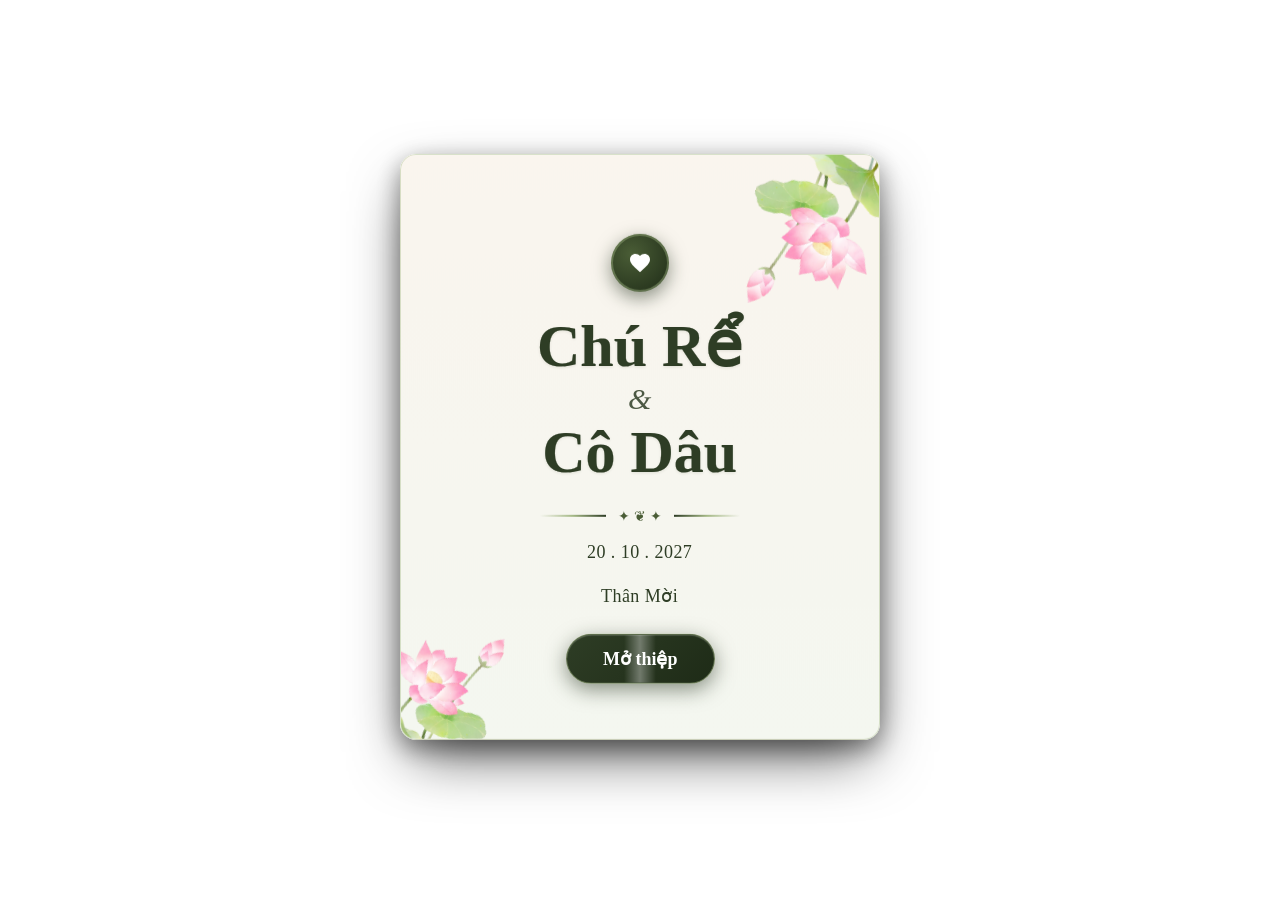
==== commit b235b34e: "1" ====
--- a/index.html
+++ b/index.html
@@ -10,8 +10,8 @@
 
 
     <link rel="stylesheet" href="style.css">
-
-    
+    <script src="CONFIG.js"></script>
+
 
 
 
@@ -53,19 +53,21 @@
                                 </path>
                             </svg>
                         </div>
-                        <h1 class="mb-2 flex flex-col items-center leading-tight"><span
-                                class="block w-full text-center text-[2.65rem] sm:text-5xl md:text-6xl font-calligraphy font-semibold capitalize tracking-normal py-1 will-change-transform"
+                        <h1 class="mb-2 flex flex-col items-center leading-tight "><span
+                                class="chu-re block w-full text-center text-[2.65rem] sm:text-5xl md:text-6xl font-calligraphy font-semibold capitalize tracking-normal py-1 will-change-transform"
                                 style="opacity: 1; color: rgb(46, 61, 37); -webkit-text-stroke: 0.2px currentcolor; text-shadow: rgba(46, 61, 37, 0.12) 0px 1px 3px; translate: none; rotate: none; scale: none; transform: translate(0px, 0px);">
-                        <!-- Chu re  ============================= ============================= ============================= ============================= ============================= ============================= ============================= ============================= ============================= =============================-->
-                                Chú Rể
-                                </span><span
+                                <!-- Chu re  ============================= ============================= ============================= ============================= ============================= ============================= ============================= ============================= ============================= =============================-->
+                                -
+                            </span><span
                                 class="block w-full text-center text-2xl sm:text-3xl leading-none my-1 font-serif italic font-medium will-change-transform"
-                                style="opacity: 0.85; color: rgb(46, 61, 37); translate: none; rotate: none; scale: none; transform: translate(0px, 0px);">&amp;</span><span
-                                class="block w-full text-center text-[2.65rem] sm:text-5xl md:text-6xl font-calligraphy font-semibold capitalize tracking-normal py-1 will-change-transform"
+                                style="opacity: 0.85; color: rgb(46, 61, 37); translate: none; rotate: none; scale: none; transform: translate(0px, 0px);">&amp;</span>
+                            <span
+                                class="co-dau block w-full text-center text-[2.65rem] sm:text-5xl md:text-6xl font-calligraphy font-semibold capitalize tracking-normal py-1 will-change-transform"
                                 style="opacity: 1; color: rgb(46, 61, 37); -webkit-text-stroke: 0.2px currentcolor; text-shadow: rgba(46, 61, 37, 0.12) 0px 1px 3px; translate: none; rotate: none; scale: none; transform: translate(0px, 0px);">
-                        <!-- Co dau  ============================= ============================= ============================= ============================= ============================= ============================= ============================= ============================= ============================= =============================-->
-                                Cô Dâu
-                            </span></h1>
+                                <!-- Co dau  ============================= ============================= ============================= ============================= ============================= ============================= ============================= ============================= ============================= =============================-->
+                                -
+                            </span>
+                        </h1>
                         <div class="flex items-center justify-center gap-3 my-3 w-full max-w-[170px] sm:max-w-[200px] will-change-transform"
                             style="opacity: 1; translate: none; rotate: none; scale: none; transform: translate(0px, 0px);">
                             <div class="flex-1 h-[1.5px]"
@@ -77,7 +79,7 @@
                         </div>
                         <div class="text-base sm:text-lg mb-4 flex flex-col items-center font-serif tracking-wide will-change-transform"
                             style="opacity: 1; color: rgb(46, 61, 37); font-family: &quot;Playfair Display&quot;, Lora, serif; translate: none; rotate: none; scale: none; transform: translate(0px, 0px);">
-                            <span>31 . 12 . 2026</span>
+                            <span class="ngay-cuoi">31 . 12 . 2026</span>
                         </div>
                         <div class="mb-6 flex items-center justify-center gap-2 will-change-transform"
                             style="opacity: 1; translate: none; rotate: none; scale: none; transform: translate(0px, 0px);">
@@ -97,850 +99,840 @@
             </div>
         </div>
     </div>
-        <!-- SAVE THE DATE -->
-        <section
-            class="content relative flex flex-col items-center justify-start text-center overflow-hidden pt-2 sm:pt-4 pb-2 sm:pb-4 px-2 sm:px-4 md:px-6 bg-transparent select-none">
-            <style>
-                .font-calligraphy {
-                    font-family: "Alex Brush", "Great Vibes", "Pinyon Script", cursive;
-                }
-
-                .font-serif-title {
-                    font-family: "Playfair Display", "Cormorant Garamond", serif;
-                }
-
-                /* 1. Phong bì img_11 và img_12 hiển thị hoàn tất mượt mà đầu tiên */
-                @keyframes envelope-appear {
-                    0% {
-                        opacity: 0;
-                        transform: translate3d(0, 4px, 0);
-                    }
-
-                    100% {
-                        opacity: 1;
-                        transform: translate3d(0, 0, 0);
-                    }
-                }
-
-                .animate-envelope-appear {
-                    animation: envelope-appear 0.4s ease-out both;
-                    will-change: opacity, transform;
-                }
-
-                /* 2. Sau khi phong bì hiển thị hoàn tất (delay 0.35s), hình ảnh mới bắt đầu chạy từ từ dưới lên trong 2s */
-                @keyframes photo-slide-up {
-                    0% {
-                        opacity: 0;
-                        transform: translate3d(0, 160px, 0);
-                    }
-
-                    8% {
-                        opacity: 1;
-                    }
-
-                    100% {
-                        opacity: 1;
-                        transform: translate3d(0, 0, 0);
-                    }
-                }
-
-                .animate-photo-slide-up {
-                    animation: photo-slide-up 2s cubic-bezier(0.16, 1, 0.3, 1) 0.35s both;
-                    will-change: transform;
-                }
-
-                /* 3. Hoa trồi lên đồng bộ cùng lúc với hình ảnh */
-                @keyframes flower-slide-up {
-                    0% {
-                        opacity: 0;
-                        transform: translate3d(0, 70px, 0);
-                    }
-
-                    12% {
-                        opacity: 1;
-                    }
-
-                    100% {
-                        opacity: 1;
-                        transform: translate3d(0, 0, 0);
-                    }
-                }
-
-                .animate-flower-slide-up {
-                    animation: flower-slide-up 1.8s cubic-bezier(0.16, 1, 0.3, 1) 0.35s both;
-                    will-change: transform;
-                }
-
-                /* 4. Sau khi hình ảnh trượt lên hoàn tất (0.35s + 2s = 2.35s), bắt đầu lơ lửng */
-                @keyframes sway-slow {
-
-                    0%,
-                    100% {
-                        transform: rotate(0deg) translate3d(0, 0, 0);
-                    }
-
-                    50% {
-                        transform: rotate(2deg) translate3d(0, -4px, 0);
-                    }
-                }
-
-                .animate-sway-slow {
-                    animation: sway-slow 6s ease-in-out infinite 2.4s;
-                }
-
-                @keyframes float-photo {
-
-                    0%,
-                    100% {
-                        transform: rotate(7deg) translate3d(0, 0, 0);
-                    }
-
-                    50% {
-                        transform: rotate(8.5deg) translate3d(0, -8px, 0);
-                    }
-                }
-
-                .animate-float-photo {
-                    transform: rotate(7deg);
-                    animation: float-photo 5s ease-in-out infinite 2.4s;
-                    will-change: transform;
-                }
-
-                /* 5. Animation chữ kiểu kích hoạt khi lướt tới: Chú Rể chạy từ trái, & nở nhẹ, Cô Dâu chạy từ phải */
-                @keyframes groom-slide-in {
-                    0% {
-                        opacity: 0;
-                        transform: translate3d(-45px, 0, 0);
-                    }
-
-                    100% {
-                        opacity: 1;
-                        transform: translate3d(0, 0, 0);
-                    }
-                }
-
-                .animate-groom-in {
-                    animation: groom-slide-in 1.2s cubic-bezier(0.16, 1, 0.3, 1) 0.1s both;
-                    will-change: transform, opacity;
-                }
-
-                @keyframes ampersand-in {
-                    0% {
-                        opacity: 0;
-                        transform: scale(0.35) translate3d(0, 8px, 0);
-                    }
-
-                    100% {
-                        opacity: 1;
-                        transform: scale(1) translate3d(0, 0, 0);
-                    }
-                }
-
-                .animate-ampersand-in {
-                    animation: ampersand-in 1.0s cubic-bezier(0.16, 1, 0.3, 1) 0.3s both;
-                    will-change: transform, opacity;
-                }
-
-                @keyframes bride-slide-in {
-                    0% {
-                        opacity: 0;
-                        transform: translate3d(45px, 0, 0);
-                    }
-
-                    100% {
-                        opacity: 1;
-                        transform: translate3d(0, 0, 0);
-                    }
-                }
-
-                .animate-bride-in {
-                    animation: bride-slide-in 1.2s cubic-bezier(0.16, 1, 0.3, 1) 0.45s both;
-                    will-change: transform, opacity;
-                }
-
-                @keyframes guest-pill-in {
-                    0% {
-                        opacity: 0;
-                        transform: translate3d(0, 16px, 0) scale(0.94);
-                    }
-
-                    100% {
-                        opacity: 1;
-                        transform: translate3d(0, 0, 0) scale(1);
-                    }
-                }
-
-                @keyframes cover-fly-across-full {
-                    0% {
-                        transform: translate3d(-140%, 0, 0) rotate(-12deg);
-                        opacity: 0;
-                    }
-
-                    8% {
-                        opacity: 0.95;
-                    }
-
-                    92% {
-                        opacity: 0.95;
-                    }
-
-                    100% {
-                        transform: translate3d(620px, -20px, 0) rotate(14deg);
-                        opacity: 0;
-                    }
-                }
-
-                .animate-cover-fly-across {
-                    animation: cover-fly-across-full 18s linear infinite;
-                    will-change: transform, opacity;
-                }
-
-                .animate-guest-in {
-                    animation: guest-pill-in 1.0s cubic-bezier(0.16, 1, 0.3, 1) 0.65s both;
-                    will-change: transform, opacity;
-                }
-            </style>
-            <div class="mb-1 mt-6 sm:mb-2 flex flex-col items-center"><span
-                    class="font-serif-title tracking-[0.25em] sm:tracking-[0.35em] text-sm sm:text-sm md:text-base font-semibold uppercase text-[#2E3D25] opacity-90 mb-0.5">SAVE
-                    THE DATE</span>
-                <div
-                    class="w-14 sm:w-20 h-[1px] bg-gradient-to-r from-transparent via-[#2E3D25] to-transparent opacity-40 my-0.5">
+    <!-- SAVE THE DATE -->
+    <section
+        class="content relative flex flex-col items-center justify-start text-center overflow-hidden pt-2 sm:pt-4 pb-2 sm:pb-4 px-2 sm:px-4 md:px-6 bg-transparent select-none">
+        <style>
+            .font-calligraphy {
+                font-family: "Alex Brush", "Great Vibes", "Pinyon Script", cursive;
+            }
+
+            .font-serif-title {
+                font-family: "Playfair Display", "Cormorant Garamond", serif;
+            }
+
+            /* 1. Phong bì img_11 và img_12 hiển thị hoàn tất mượt mà đầu tiên */
+            @keyframes envelope-appear {
+                0% {
+                    opacity: 0;
+                    transform: translate3d(0, 4px, 0);
+                }
+
+                100% {
+                    opacity: 1;
+                    transform: translate3d(0, 0, 0);
+                }
+            }
+
+            .animate-envelope-appear {
+                animation: envelope-appear 0.4s ease-out both;
+                will-change: opacity, transform;
+            }
+
+            /* 2. Sau khi phong bì hiển thị hoàn tất (delay 0.35s), hình ảnh mới bắt đầu chạy từ từ dưới lên trong 2s */
+            @keyframes photo-slide-up {
+                0% {
+                    opacity: 0;
+                    transform: translate3d(0, 160px, 0);
+                }
+
+                8% {
+                    opacity: 1;
+                }
+
+                100% {
+                    opacity: 1;
+                    transform: translate3d(0, 0, 0);
+                }
+            }
+
+            .animate-photo-slide-up {
+                animation: photo-slide-up 2s cubic-bezier(0.16, 1, 0.3, 1) 0.35s both;
+                will-change: transform;
+            }
+
+            /* 3. Hoa trồi lên đồng bộ cùng lúc với hình ảnh */
+            @keyframes flower-slide-up {
+                0% {
+                    opacity: 0;
+                    transform: translate3d(0, 70px, 0);
+                }
+
+                12% {
+                    opacity: 1;
+                }
+
+                100% {
+                    opacity: 1;
+                    transform: translate3d(0, 0, 0);
+                }
+            }
+
+            .animate-flower-slide-up {
+                animation: flower-slide-up 1.8s cubic-bezier(0.16, 1, 0.3, 1) 0.35s both;
+                will-change: transform;
+            }
+
+            /* 4. Sau khi hình ảnh trượt lên hoàn tất (0.35s + 2s = 2.35s), bắt đầu lơ lửng */
+            @keyframes sway-slow {
+
+                0%,
+                100% {
+                    transform: rotate(0deg) translate3d(0, 0, 0);
+                }
+
+                50% {
+                    transform: rotate(2deg) translate3d(0, -4px, 0);
+                }
+            }
+
+            .animate-sway-slow {
+                animation: sway-slow 6s ease-in-out infinite 2.4s;
+            }
+
+            @keyframes float-photo {
+
+                0%,
+                100% {
+                    transform: rotate(7deg) translate3d(0, 0, 0);
+                }
+
+                50% {
+                    transform: rotate(8.5deg) translate3d(0, -8px, 0);
+                }
+            }
+
+            .animate-float-photo {
+                transform: rotate(7deg);
+                animation: float-photo 5s ease-in-out infinite 2.4s;
+                will-change: transform;
+            }
+
+            /* 5. Animation chữ kiểu kích hoạt khi lướt tới: Chú Rể chạy từ trái, & nở nhẹ, Cô Dâu chạy từ phải */
+            @keyframes groom-slide-in {
+                0% {
+                    opacity: 0;
+                    transform: translate3d(-45px, 0, 0);
+                }
+
+                100% {
+                    opacity: 1;
+                    transform: translate3d(0, 0, 0);
+                }
+            }
+
+            .animate-groom-in {
+                animation: groom-slide-in 1.2s cubic-bezier(0.16, 1, 0.3, 1) 0.1s both;
+                will-change: transform, opacity;
+            }
+
+            @keyframes ampersand-in {
+                0% {
+                    opacity: 0;
+                    transform: scale(0.35) translate3d(0, 8px, 0);
+                }
+
+                100% {
+                    opacity: 1;
+                    transform: scale(1) translate3d(0, 0, 0);
+                }
+            }
+
+            .animate-ampersand-in {
+                animation: ampersand-in 1.0s cubic-bezier(0.16, 1, 0.3, 1) 0.3s both;
+                will-change: transform, opacity;
+            }
+
+            @keyframes bride-slide-in {
+                0% {
+                    opacity: 0;
+                    transform: translate3d(45px, 0, 0);
+                }
+
+                100% {
+                    opacity: 1;
+                    transform: translate3d(0, 0, 0);
+                }
+            }
+
+            .animate-bride-in {
+                animation: bride-slide-in 1.2s cubic-bezier(0.16, 1, 0.3, 1) 0.45s both;
+                will-change: transform, opacity;
+            }
+
+            @keyframes guest-pill-in {
+                0% {
+                    opacity: 0;
+                    transform: translate3d(0, 16px, 0) scale(0.94);
+                }
+
+                100% {
+                    opacity: 1;
+                    transform: translate3d(0, 0, 0) scale(1);
+                }
+            }
+
+            @keyframes cover-fly-across-full {
+                0% {
+                    transform: translate3d(-140%, 0, 0) rotate(-12deg);
+                    opacity: 0;
+                }
+
+                8% {
+                    opacity: 0.95;
+                }
+
+                92% {
+                    opacity: 0.95;
+                }
+
+                100% {
+                    transform: translate3d(620px, -20px, 0) rotate(14deg);
+                    opacity: 0;
+                }
+            }
+
+            .animate-cover-fly-across {
+                animation: cover-fly-across-full 18s linear infinite;
+                will-change: transform, opacity;
+            }
+
+            .animate-guest-in {
+                animation: guest-pill-in 1.0s cubic-bezier(0.16, 1, 0.3, 1) 0.65s both;
+                will-change: transform, opacity;
+            }
+        </style>
+        <div class="mb-1 mt-6 sm:mb-2 flex flex-col items-center"><span
+                class="font-serif-title tracking-[0.25em] sm:tracking-[0.35em] text-sm sm:text-sm md:text-base font-semibold uppercase text-[#2E3D25] opacity-90 mb-0.5">
+                Lễ cưới
+            </span>
+            <div
+                class="w-14 sm:w-20 h-[1px] bg-gradient-to-r from-transparent via-[#2E3D25] to-transparent opacity-40 my-0.5">
+            </div>
+        </div>
+        <div
+            class="relative w-full max-w-[390px] sm:max-w-[480px] md:max-w-[540px] lg:max-w-[580px] aspect-[1063/1891] mx-auto -mt-4 sm:-mt-6 -mb-24 sm:-mb-32 md:-mb-40 filter drop-shadow-[0_20px_45px_rgba(20,35,15,0.25)] animate-envelope-appear">
+            <div
+                class="absolute top-[4%] left-0 w-[38%] sm:w-[42%] z-40 opacity-0 pointer-events-none drop-shadow-[0_14px_28px_rgba(0,0,0,0.18)] animate-cover-fly-across">
+                <img src="/images/buomChuyenDong.png" alt="Botanical Flower Decoration" loading="eager" decoding="async"
+                    class="w-full h-auto object-contain">
+            </div>
+
+            <div
+                class="absolute left-[5%] sm:left-[3%] top-[12%] sm:top-[10%] w-[44%] sm:w-[46%] z-10 pointer-events-none drop-shadow-md animate-flower-slide-up">
+                <div class="w-full h-full animate-sway-slow"><img src="/images/bongHoaBia.png.png"
+                        alt="Flower Decoration" loading="eager" decoding="async" class="w-full h-auto object-contain">
                 </div>
             </div>
             <div
-                class="relative w-full max-w-[390px] sm:max-w-[480px] md:max-w-[540px] lg:max-w-[580px] aspect-[1063/1891] mx-auto -mt-4 sm:-mt-6 -mb-24 sm:-mb-32 md:-mb-40 filter drop-shadow-[0_20px_45px_rgba(20,35,15,0.25)] animate-envelope-appear">
+                class="absolute right-[11%] sm:right-[13%] top-[23%] sm:top-[24%] w-[60%] sm:w-[62%] aspect-[3/4] z-20 animate-photo-slide-up">
                 <div
-                    class="absolute top-[4%] left-0 w-[38%] sm:w-[42%] z-40 opacity-0 pointer-events-none drop-shadow-[0_14px_28px_rgba(0,0,0,0.18)] animate-cover-fly-across">
-                    <img src="/images/buomChuyenDong.png" alt="Botanical Flower Decoration" loading="eager"
-                        decoding="async" class="w-full h-auto object-contain">
-                </div>
-
+                    class="w-full h-full shadow-[0_22px_45px_rgba(0,0,0,0.48),0_6px_16px_rgba(0,0,0,0.25)] rounded-[4px] bg-white p-1.5 sm:p-2.5 border border-neutral-100/80 animate-float-photo">
+                    <div class="relative w-full h-full overflow-hidden rounded-[2px] bg-neutral-100"><img
+                            src="/images/coDauChuRe.png" alt="Groom &amp; Bride" loading="eager" fetchpriority="high"
+                            decoding="async" class="w-full h-full object-cover contrast-[1.03]">
+                        <div
+                            class="absolute inset-0 bg-gradient-to-tr from-black/10 via-transparent to-white/20 pointer-events-none">
+                        </div>
+                    </div>
+                </div>
+            </div><img src="/images/thiepMoi.png" alt="Envelope Front Flap" loading="eager" fetchpriority="high"
+                decoding="async"
+                class="absolute inset-0 w-full h-full object-contain pointer-events-none z-30 drop-shadow-sm translate-y-[11.73%]">
+        </div>
+        <div
+            class="-mt-4 sm:-mt-6 mb-2 sm:mb-3 w-full max-w-full sm:max-w-[620px] md:max-w-[700px] mx-auto flex flex-col items-center select-none px-2">
+            <h1
+                class="relative flex flex-row items-center justify-center text-center leading-tight text-[#2E3D25] gap-x-2 sm:gap-x-4">
+                <span
+                    class="chu-re font-calligraphy capitalize text-[2.35rem] sm:text-4xl md:text-5xl lg:text-[54px] font-bold tracking-wide py-0.5 whitespace-nowrap animate-groom-in"
+                    style="-webkit-text-stroke: 0.35px currentcolor; text-shadow: rgba(46, 61, 37, 0.18) 0px 2px 12px, rgba(247, 249, 244, 0.9) 0px 0px 20px;">
+                    <!-- Chu re  ============================= ============================= ============================= ============================= ============================= ============================= ============================= ============================= ============================= =============================-->
+                    -
+                </span><span
+                    class="font-serif italic text-2xl sm:text-3xl md:text-4xl text-[#2E3D25]/80 select-none pointer-events-none animate-ampersand-in"
+                    style="text-shadow: rgba(46, 61, 37, 0.12) 0px 1px 4px;">&amp;</span>
+                <span
+                    class="co-dau font-calligraphy capitalize text-[2.35rem] sm:text-4xl md:text-5xl lg:text-[54px] font-bold tracking-wide py-0.5 whitespace-nowrap animate-bride-in"
+                    style="-webkit-text-stroke: 0.35px currentcolor; text-shadow: rgba(46, 61, 37, 0.18) 0px 2px 12px, rgba(247, 249, 244, 0.9) 0px 0px 20px;">
+                    <!-- Co Dau ============================= ============================= ============================= ============================= ============================= ============================= ============================= ============================= ============================= =============================-->
+                    Cô Dâu
+                </span>
+            </h1>
+        </div>
+    </section>
+    <!-- THÔNG TIN LỄ CƯỚI -->
+    <div class="section_item content">
+        <section class="relative pt-6 sm:pt-8 pb-12 sm:pb-16 px-4 sm:px-8 z-20 section_item">
+
+            <div
+                class="relative max-w-xl mx-auto rounded-[28px] bg-[linear-gradient(155deg,#8DA672_0%,#69824F_32%,#435832_68%,#26351B_100%)] text-[#fdfbf6] shadow-[0_25px_60px_-12px_rgba(40,55,30,0.5),0_10px_20px_rgba(0,0,0,0.2),inset_0_1px_1px_rgba(255,255,255,0.35)] px-6 py-10 sm:px-10 sm:py-14 border border-[#DCE7CF]/30 overflow-hidden">
                 <div
-                    class="absolute left-[5%] sm:left-[3%] top-[12%] sm:top-[10%] w-[44%] sm:w-[46%] z-10 pointer-events-none drop-shadow-md animate-flower-slide-up">
-                    <div class="w-full h-full animate-sway-slow"><img src="/images/bongHoaBia.png.png"
-                            alt="Flower Decoration" loading="eager" decoding="async"
-                            class="w-full h-auto object-contain">
-                    </div>
-                </div>
-                <div
-                    class="absolute right-[11%] sm:right-[13%] top-[23%] sm:top-[24%] w-[60%] sm:w-[62%] aspect-[3/4] z-20 animate-photo-slide-up">
-                    <div
-                        class="w-full h-full shadow-[0_22px_45px_rgba(0,0,0,0.48),0_6px_16px_rgba(0,0,0,0.25)] rounded-[4px] bg-white p-1.5 sm:p-2.5 border border-neutral-100/80 animate-float-photo">
-                        <div class="relative w-full h-full overflow-hidden rounded-[2px] bg-neutral-100"><img
-                                src="/images/coDauChuRe.png" alt="Groom &amp; Bride" loading="eager"
-                                fetchpriority="high" decoding="async"
-                                class="w-full h-full object-cover contrast-[1.03]">
-                            <div
-                                class="absolute inset-0 bg-gradient-to-tr from-black/10 via-transparent to-white/20 pointer-events-none">
-                            </div>
-                        </div>
-                    </div>
-                </div><img src="/images/thiepMoi.png" alt="Envelope Front Flap" loading="eager" fetchpriority="high"
-                    decoding="async"
-                    class="absolute inset-0 w-full h-full object-contain pointer-events-none z-30 drop-shadow-sm translate-y-[11.73%]">
-            </div>
-            <div
-                class="-mt-4 sm:-mt-6 mb-2 sm:mb-3 w-full max-w-full sm:max-w-[620px] md:max-w-[700px] mx-auto flex flex-col items-center select-none px-2">
-                <h1
-                    class="relative flex flex-row items-center justify-center text-center leading-tight text-[#2E3D25] gap-x-2 sm:gap-x-4">
-                    <span
-                        class="font-calligraphy capitalize text-[2.35rem] sm:text-4xl md:text-5xl lg:text-[54px] font-bold tracking-wide py-0.5 whitespace-nowrap animate-groom-in"
-                        style="-webkit-text-stroke: 0.35px currentcolor; text-shadow: rgba(46, 61, 37, 0.18) 0px 2px 12px, rgba(247, 249, 244, 0.9) 0px 0px 20px;">
-                        <!-- Chu re  ============================= ============================= ============================= ============================= ============================= ============================= ============================= ============================= ============================= =============================-->
-                        Chú Rể
-                        </span><span
-                        class="font-serif italic text-2xl sm:text-3xl md:text-4xl text-[#2E3D25]/80 select-none pointer-events-none animate-ampersand-in"
-                        style="text-shadow: rgba(46, 61, 37, 0.12) 0px 1px 4px;">&amp;</span><span
-                        class="font-calligraphy capitalize text-[2.35rem] sm:text-4xl md:text-5xl lg:text-[54px] font-bold tracking-wide py-0.5 whitespace-nowrap animate-bride-in"
-                        style="-webkit-text-stroke: 0.35px currentcolor; text-shadow: rgba(46, 61, 37, 0.18) 0px 2px 12px, rgba(247, 249, 244, 0.9) 0px 0px 20px;">
-                        <!-- Co Dau ============================= ============================= ============================= ============================= ============================= ============================= ============================= ============================= ============================= =============================-->
-                        Cô Dâu  
-                    </span>
-                </h1>
-            </div>
-        </section>
-        <!-- THÔNG TIN LỄ CƯỚI -->
-        <div class="section_item content">
-            <section class="relative pt-6 sm:pt-8 pb-12 sm:pb-16 px-4 sm:px-8 z-20 section_item">
-
-                <div
-                    class="relative max-w-xl mx-auto rounded-[28px] bg-[linear-gradient(155deg,#8DA672_0%,#69824F_32%,#435832_68%,#26351B_100%)] text-[#fdfbf6] shadow-[0_25px_60px_-12px_rgba(40,55,30,0.5),0_10px_20px_rgba(0,0,0,0.2),inset_0_1px_1px_rgba(255,255,255,0.35)] px-6 py-10 sm:px-10 sm:py-14 border border-[#DCE7CF]/30 overflow-hidden">
-                    <div
-                        class="absolute top-0 left-0 right-0 h-40 bg-[radial-gradient(ellipse_at_top,_rgba(255,255,255,0.25),_transparent_70%)] pointer-events-none">
-                    </div>
-                    <!-- <div
+                    class="absolute top-0 left-0 right-0 h-40 bg-[radial-gradient(ellipse_at_top,_rgba(255,255,255,0.25),_transparent_70%)] pointer-events-none">
+                </div>
+                <!-- <div
                         class="absolute -right-12 sm:-right-10 md:-right-12 top-[20%]  w-32 sm:w-48 md:w-56 z-0 pointer-events-none drop-shadow-[0_15px_30px_rgba(0,0,0,0.6)] animate-sway-slow">
                         <img src="/images/anhBia1.png" alt="Floral Bouquet" loading="eager" decoding="async"
                             class="w-full h-auto object-contain opacity-95">
                     </div> -->
-                    <div class="relative z-10 flex flex-col items-center text-center">
-                        <div class=""
-                            style="translate: none; rotate: none; scale: none; transform: translate(0px, 0px); opacity: 1;">
-                            <h2
-                                class="font-serif-title tracking-[0.25em] text-xs sm:text-sm font-bold uppercase text-[#dbe8c7] text-center mb-8 sm:mb-10 drop-shadow-xs">
-                                THÔNG TIN LỄ CƯỚI</h2>
-                        </div>
-                        <div class="w-full mb-8"
-                            style="translate: none; rotate: none; scale: none; transform: translate(0px, 0px); opacity: 1;">
-                            <div
-                                class="flex flex-row items-stretch justify-between w-full max-w-md mx-auto text-center">
-                        <!-- BA ME ============================= ============================= ============================= ============================= ============================= ============================= ============================= ============================= ============================= =============================-->
-                                <div class="flex-1 pr-3 sm:pr-4 flex flex-col justify-start">
-                                    <p
-                                        class="text-xs text-[#A4B885] uppercase tracking-wider mb-1 font-serif-title font-medium">
-                                        Ông Bà</p>
-                                    <h3 class="text-sm sm:text-base font-bold text-white tracking-wide leading-snug">
-                                        Ba chú rể</h3>
-                                    <h3
-                                        class="text-sm sm:text-base font-bold text-white tracking-wide leading-snug mb-2">
-                                        Mẹ chú rể</h3>
-                                    <p
-                                        class="text-[11px] sm:text-xs text-[#e6f0d8] leading-tight font-medium opacity-90">
-                                        Phường Sài Gòn, TP. Hồ Chí Minh</p>
-                                </div>
-                                <div class="w-[1px] bg-[#A4B885]/40 self-stretch my-1"></div>
-                                <div class="flex-1 pl-3 sm:pl-4 flex flex-col justify-start">
-                                    <p
-                                        class="text-xs text-[#A4B885] uppercase tracking-wider mb-1 font-serif-title font-medium">
-                                        Ông Bà</p>
-                                    <h3 class="text-sm sm:text-base font-bold text-white tracking-wide leading-snug">
-                                        Ba
-                                        Cô dâu</h3>
-                                    <h3
-                                        class="text-sm sm:text-base font-bold text-white tracking-wide leading-snug mb-2">
-                                        Mẹ cô dâu</h3>
-                                    <p
-                                        class="text-[11px] sm:text-xs text-[#e6f0d8] leading-tight font-medium opacity-90">
-                                    Phường Sài Gòn, TP. Hồ Chí Minh</p>
-                                </div>
-                        <!--============================= ============================= ============================= ============================= ============================= ============================= ============================= ============================= ============================= =============================-->
-                            </div>
-                        </div>
-                        <div class=""
-                            style="translate: none; rotate: none; scale: none; transform: translate(0px, 0px); opacity: 1;">
-                            <div class="my-6 text-center">
+                <div class="relative z-10 flex flex-col items-center text-center">
+                    <div class=""
+                        style="translate: none; rotate: none; scale: none; transform: translate(0px, 0px); opacity: 1;">
+                        <h2
+                            class="font-serif-title tracking-[0.25em] text-xs sm:text-sm font-bold uppercase text-[#dbe8c7] text-center mb-8 sm:mb-10 drop-shadow-xs">
+                            THÔNG TIN LỄ CƯỚI</h2>
+                    </div>
+                    <div class="w-full mb-8"
+                        style="translate: none; rotate: none; scale: none; transform: translate(0px, 0px); opacity: 1;">
+                        <div class="flex flex-row items-stretch justify-between w-full max-w-md mx-auto text-center">
+                            <!-- BA ME ============================= ============================= ============================= ============================= ============================= ============================= ============================= ============================= ============================= =============================-->
+                            <div class="flex-1 pr-3 sm:pr-4 flex flex-col justify-start">
                                 <p
-                                    class="font-serif-title tracking-[0.2em] text-xs sm:text-sm font-semibold uppercase text-[#dbe8c7] leading-relaxed drop-shadow-xs">
-                                    TRÂN TRỌNG BÁO TIN<br>LỄ TIỆC CƯỚI CỦA CON CHÚNG TÔI</p>
-                            </div>
-                        </div>
-                        <div class="w-full my-4 flex flex-col items-center"
-                            style="translate: none; rotate: none; scale: none; transform: translate(0px, 0px); opacity: 1;">
-                            <div class="flex flex-col items-center">
-                                <h3
-                                    class="font-serif-title text-3xl sm:text-4xl md:text-[44px] font-bold text-white tracking-wide mb-1 leading-tight drop-shadow-xs">
-                                    Chú Rể</h3>
+                                    class="text-xs text-[#A4B885] uppercase tracking-wider mb-1 font-serif-title font-medium">
+                                    Ông Bà</p>
+                                <h3 class="ba-chu-re text-sm sm:text-base font-bold text-white tracking-wide leading-snug">
+                                    -</h3>
+                                <h3 class="me-chu-re text-sm sm:text-base font-bold text-white tracking-wide leading-snug mb-2">
+                                    -</h3>
+                                <p class="dia-chi-phuong-chu-re text-[11px] sm:text-xs text-[#e6f0d8] leading-tight font-medium opacity-90">
+                                    -</p>
+                            </div>
+                            <div class="w-[1px] bg-[#A4B885]/40 self-stretch my-1"></div>
+                            <div class="flex-1 pl-3 sm:pl-4 flex flex-col justify-start">
                                 <p
-                                    class="text-xs font-serif-title uppercase tracking-[0.25em] text-[#A4B885] font-semibold">
-                                    Trưởng Nam</p>
-                            </div>
-                            <div
-                                class="font-calligraphy text-3xl sm:text-4xl text-[#A4B885] my-2 select-none pointer-events-none drop-shadow-xs">
-                                &amp;</div>
-                            <div class="flex flex-col items-center">
-                                <h3
-                                    class="font-serif-title text-3xl sm:text-4xl md:text-[44px] font-bold text-white tracking-wide mb-1 leading-tight drop-shadow-xs">
-                                    Cô Dâu</h3>
-                                <p
-                                    class="text-xs font-serif-title uppercase tracking-[0.25em] text-[#A4B885] font-semibold">
-                                    Trưởng Nữ</p>
-                            </div>
-                        </div>
-                        <div class="mt-8 pt-4 w-full flex flex-col items-center"
-                            style="translate: none; rotate: none; scale: none; transform: translate(0px, 0px); opacity: 1;">
+                                    class="text-xs text-[#A4B885] uppercase tracking-wider mb-1 font-serif-title font-medium">
+                                    Ông Bà</p>
+                                <h3 class="ba-co-dau text-sm sm:text-base font-bold text-white tracking-wide leading-snug">
+                                    -</h3>
+                                <h3 class="me-co-dau text-sm sm:text-base font-bold text-white tracking-wide leading-snug mb-2">
+                                    -</h3>
+                                <p class="dia-chi-phuong-co-dau text-[11px] sm:text-xs text-[#e6f0d8] leading-tight font-medium opacity-90">
+                                    -</p>
+                            </div>
+                            <!--============================= ============================= ============================= ============================= ============================= ============================= ============================= ============================= ============================= =============================-->
+                        </div>
+                    </div>
+                    <div class=""
+                        style="translate: none; rotate: none; scale: none; transform: translate(0px, 0px); opacity: 1;">
+                        <div class="my-6 text-center">
                             <p
-                                class="font-serif-title tracking-[0.2em] text-xs sm:text-sm font-semibold uppercase text-[#dbe8c7] mb-5 leading-relaxed">
-                                LỄ TIỆC CƯỚI ĐƯỢC CỬ HÀNH TẠI<br><span
-                                    class="font-bold text-white text-sm sm:text-base tracking-widest">TRUNG TÂM HỘI NGHỊ
-                                    TIỆC
-                                    CƯỚI NINH BÌNH LEGEND</span></p>
-                            <div
-                                class="flex items-center justify-center gap-4 tracking-[0.2em] text-xs sm:text-sm font-bold uppercase text-[#f4f7f0] mb-4">
-                                <span>VÀO LÚC 11:00 AM</span><span
-                                    class="w-1.5 h-1.5 rounded-full bg-[#A4B885]"></span><span>THỨ NĂM</span>
-                            </div>
-                            <div class="flex items-center justify-center gap-4 my-2"><span
-                                    class="font-serif-title text-4xl sm:text-5xl font-normal text-white tracking-tight drop-shadow-xs"
-                                    style="font-variant-numeric: lining-nums tabular-nums;">31</span>
-                                <div class="w-[1.5px] h-10 bg-[#A4B885]/40"></div>
-                                <div class="flex flex-col text-left font-serif-title uppercase leading-tight"><span
-                                        class="text-sm font-bold tracking-widest text-white">THÁNG 12</span><span
-                                        class="text-xs sm:text-sm tracking-widest text-[#dbe8c7] font-semibold"
-                                        style="font-variant-numeric: lining-nums tabular-nums;">2026</span></div>
-                            </div>
+                                class="font-serif-title tracking-[0.2em] text-xs sm:text-sm font-semibold uppercase text-[#dbe8c7] leading-relaxed drop-shadow-xs">
+                                TRÂN TRỌNG BÁO TIN<br>LỄ TIỆC CƯỚI CỦA CON CHÚNG TÔI</p>
+                        </div>
+                    </div>
+                    <div class="w-full my-4 flex flex-col items-center"
+                        style="translate: none; rotate: none; scale: none; transform: translate(0px, 0px); opacity: 1;">
+                        <div class="flex flex-col items-center">
+                            <h3
+                                class="chu-re font-serif-title text-3xl sm:text-4xl md:text-[44px] font-bold text-white tracking-wide mb-1 leading-tight drop-shadow-xs">
+                                -</h3>
                             <p
-                                class="text-xs font-serif-title uppercase tracking-widest text-[#dbe8c7] font-medium mt-4 opacity-95">
-                                (Tức ngày 23/11 năm Bính Ngọ)</p>
-                        </div>
-                    </div>
-                </div>
-            </section>
-        </div>
-        <!-- LỄ TIỆC CƯỚI -->
-        <div class="section_item content">
-
-            <section class="py-12 px-2 sm:px-8 relative overflow-visible section_item">
-                <div class="max-w-xl mx-auto relative">
-                    <div class="relative">
-                        <!-- <div
+                                class="danh-xung-chu-re text-xs font-serif-title uppercase tracking-[0.25em] text-[#A4B885] font-semibold">
+                               -</p>
+                        </div>
+                        <div
+                            class="font-calligraphy text-3xl sm:text-4xl text-[#A4B885] my-2 select-none pointer-events-none drop-shadow-xs">
+                            &amp;</div>
+                        <div class="flex flex-col items-center">
+                            <h3
+                                class="co-dau font-serif-title text-3xl sm:text-4xl md:text-[44px] font-bold text-white tracking-wide mb-1 leading-tight drop-shadow-xs">
+                                -</h3>
+                            <p
+                                class="danh-xung-co-dau text-xs font-serif-title uppercase tracking-[0.25em] text-[#A4B885] font-semibold">
+                                -</p>
+                        </div>
+                    </div>
+                    <div class="mt-8 pt-4 w-full flex flex-col items-center"
+                        style="translate: none; rotate: none; scale: none; transform: translate(0px, 0px); opacity: 1;">
+                        <p
+                            class="font-serif-title tracking-[0.2em] text-xs sm:text-sm font-semibold uppercase text-[#dbe8c7] mb-5 leading-relaxed">
+                            LỄ TIỆC CƯỚI ĐƯỢC CỬ HÀNH TẠI<br><span
+                                class="ten-nha-hang font-bold text-white text-sm sm:text-base tracking-widest">-</span></p>
+                        <div
+                            class="flex items-center justify-center gap-4 tracking-[0.2em] text-xs sm:text-sm font-bold uppercase text-[#f4f7f0] mb-4">
+                            <span class="">VÀO LÚC <span class="gio-tiec-cuoi-dien-ra">---------</span></span><span
+                                class="w-1.5 h-1.5 rounded-full bg-[#A4B885]"></span><span class="thu-tiec-cuoi-dien-ra">-------</span>
+                        </div>
+                        <div class="flex items-center justify-center gap-4 my-2"><span
+                                class="ngay-tiec-cuoi-dien-ra font-serif-title text-4xl sm:text-5xl font-normal text-white tracking-tight drop-shadow-xs"
+                                style="font-variant-numeric: lining-nums tabular-nums;">--------</span>
+                            <div class="w-[1.5px] h-10 bg-[#A4B885]/40"></div>
+                            <div class="flex flex-col text-left font-serif-title uppercase leading-tight"><span
+                                    class="thang-tiec-cuoi-dien-ra text-sm font-bold tracking-widest text-white">---------</span><span
+                                    class="nam-tiec-cuoi-dien-ra text-xs sm:text-sm tracking-widest text-[#dbe8c7] font-semibold"
+                                    style="font-variant-numeric: lining-nums tabular-nums;">--------------</span></div>
+                        </div>
+                        <p
+                            class="nham-ngay-tiec-cuoi-dien-ra text-xs font-serif-title uppercase tracking-widest text-[#dbe8c7] font-medium mt-4 opacity-95">
+                            -------------</p>
+                    </div>
+                </div>
+            </div>
+        </section>
+    </div>
+    <!-- LỄ TIỆC CƯỚI -->
+    <div class="section_item content">
+
+        <section class="py-12 px-2 sm:px-8 relative overflow-visible section_item">
+            <div class="max-w-xl mx-auto relative">
+                <div class="relative">
+                    <!-- <div
                             class="absolute -left-16 sm:-left-14 md:-left-16 top-12 sm:top-16 w-28 sm:w-44 md:w-48 z-0 pointer-events-none drop-shadow-2xl opacity-90 sm:opacity-100">
                             <img src="/images/anhBia1.png" alt="" class="w-full h-auto">
                         </div> -->
-                        <div class="py-10 sm:py-14 px-6 sm:px-12 relative z-10 flex flex-col items-center text-center overflow-hidden bg-center bg-repeat rounded-[24px] sm:rounded-[32px] shadow-2xl border border-[#DCE7CF]/25"
-                            style="background: linear-gradient(155deg, rgb(141, 166, 114) 0%, rgb(105, 130, 79) 32%, rgb(67, 88, 50) 68%, rgb(38, 53, 27) 100%); color: rgb(253, 251, 246);">
-                            <div class=""
-                                style="translate: none; rotate: none; scale: none; transform: translate(0px, 0px); opacity: 1;">
-                                <h2 class="text-xl sm:text-2xl font-bold uppercase tracking-[0.2em] mb-4 relative z-10"
-                                    style="font-family: Lora, &quot;Times New Roman&quot;, serif;">LỄ TIỆC CƯỚI</h2>
-                            </div>
-                            <div class=""
-                                style="translate: none; rotate: none; scale: none; transform: translate(0px, 0px); opacity: 1;">
-                                <p class="text-sm sm:text-base uppercase tracking-[0.15em] mb-6 opacity-90 relative z-10"
-                                    style="font-family: Lora, &quot;Times New Roman&quot;, serif;">TIỆC CƯỚI SẼ DIỄN RA
-                                    VÀO
-                                    LÚC:
-                                </p>
-                            </div>
-                            <div class=""
-                                style="translate: none; rotate: none; scale: none; transform: translate(0px, 0px); opacity: 1;">
-                                <p class="text-xs sm:text-sm font-medium uppercase tracking-[0.2em] mb-6 opacity-90 relative z-10"
-                                    style="font-family: Lora, &quot;Times New Roman&quot;, serif; font-variant-numeric: lining-nums tabular-nums;">
-                                    THỨ NĂM &nbsp;&nbsp; 11:00 AM</p>
-                            </div>
-                            <div class=""
-                                style="translate: none; rotate: none; scale: none; transform: translate(0px, 0px); opacity: 1;">
-                                <div class="flex items-center justify-center gap-4 mb-6 relative z-10"
-                                    style="font-family: Lora, &quot;Times New Roman&quot;, serif; font-variant-numeric: lining-nums tabular-nums;">
-                                    <span class="text-5xl sm:text-6xl font-normal leading-none">31</span>
-                                    <div class="w-[1px] h-10 mx-1 bg-white/40"></div>
-                                    <div class="flex flex-col text-left justify-center"><span
-                                            class="text-xs uppercase tracking-[0.2em] font-medium opacity-90">THÁNG
-                                            12</span><span class="text-xl font-normal mt-0.5">2026</span></div>
+                    <div class="py-10 sm:py-14 px-6 sm:px-12 relative z-10 flex flex-col items-center text-center overflow-hidden bg-center bg-repeat rounded-[24px] sm:rounded-[32px] shadow-2xl border border-[#DCE7CF]/25"
+                        style="background: linear-gradient(155deg, rgb(141, 166, 114) 0%, rgb(105, 130, 79) 32%, rgb(67, 88, 50) 68%, rgb(38, 53, 27) 100%); color: rgb(253, 251, 246);">
+                        <div class=""
+                            style="translate: none; rotate: none; scale: none; transform: translate(0px, 0px); opacity: 1;">
+                            <h2 class="text-xl sm:text-2xl font-bold uppercase tracking-[0.2em] mb-4 relative z-10"
+                                style="font-family: Lora, &quot;Times New Roman&quot;, serif;">LỄ TIỆC CƯỚI</h2>
+                        </div>
+                        <div class=""
+                            style="translate: none; rotate: none; scale: none; transform: translate(0px, 0px); opacity: 1;">
+                            <p class="text-sm sm:text-base uppercase tracking-[0.15em] mb-6 opacity-90 relative z-10"
+                                style="font-family: Lora, &quot;Times New Roman&quot;, serif;">TIỆC CƯỚI SẼ DIỄN RA
+                                VÀO
+                                LÚC:
+                            </p>
+                        </div>
+                        <div class=""
+                            style="translate: none; rotate: none; scale: none; transform: translate(0px, 0px); opacity: 1;">
+                            <p class="text-xs sm:text-sm font-medium uppercase tracking-[0.2em] mb-6 opacity-90 relative z-10"
+                                style="font-family: Lora, &quot;Times New Roman&quot;, serif; font-variant-numeric: lining-nums tabular-nums;">
+                                THỨ NĂM &nbsp;&nbsp; 11:00 AM</p>
+                        </div>
+                        <div class=""
+                            style="translate: none; rotate: none; scale: none; transform: translate(0px, 0px); opacity: 1;">
+                            <div class="flex items-center justify-center gap-4 mb-6 relative z-10"
+                                style="font-family: Lora, &quot;Times New Roman&quot;, serif; font-variant-numeric: lining-nums tabular-nums;">
+                                <span class="text-5xl sm:text-6xl font-normal leading-none">31</span>
+                                <div class="w-[1px] h-10 mx-1 bg-white/40"></div>
+                                <div class="flex flex-col text-left justify-center"><span
+                                        class="text-xs uppercase tracking-[0.2em] font-medium opacity-90">THÁNG
+                                        22</span><span class="text-xl font-normal mt-0.5">2030</span></div>
+                            </div>
+                        </div>
+                        <div class=""
+                            style="translate: none; rotate: none; scale: none; transform: translate(0px, 0px); opacity: 1;">
+                            <p class="text-xs sm:text-sm uppercase tracking-[0.15em] mb-8 opacity-80"
+                                style="font-family: Lora, &quot;Times New Roman&quot;, serif; font-variant-numeric: lining-nums tabular-nums;">
+                                (TỨC NGÀY 22 THÁNG 3 NĂM......)</p>
+                        </div>
+                        <div class=""
+                            style="translate: none; rotate: none; scale: none; transform: translate(0px, 0px); opacity: 1;">
+                            <div class="flex items-center justify-center gap-12 sm:gap-16 text-center mb-8"
+                                style="font-family: Lora, &quot;Times New Roman&quot;, serif; font-variant-numeric: lining-nums tabular-nums;">
+                                <div>
+                                    <p class="text-[11px] uppercase tracking-widest opacity-70 mb-1 font-sans">ĐÓN
+                                        KHÁCH
+                                    </p>
+                                    <p class="text-xl sm:text-2xl font-normal">10:30</p>
                                 </div>
-                            </div>
-                            <div class=""
-                                style="translate: none; rotate: none; scale: none; transform: translate(0px, 0px); opacity: 1;">
-                                <p class="text-xs sm:text-sm uppercase tracking-[0.15em] mb-8 opacity-80"
-                                    style="font-family: Lora, &quot;Times New Roman&quot;, serif; font-variant-numeric: lining-nums tabular-nums;">
-                                    (TỨC NGÀY 23 THÁNG 11 NĂM BÍNH NGỌ)</p>
-                            </div>
-                            <div class=""
-                                style="translate: none; rotate: none; scale: none; transform: translate(0px, 0px); opacity: 1;">
-                                <div class="flex items-center justify-center gap-12 sm:gap-16 text-center mb-8"
-                                    style="font-family: Lora, &quot;Times New Roman&quot;, serif; font-variant-numeric: lining-nums tabular-nums;">
-                                    <div>
-                                        <p class="text-[11px] uppercase tracking-widest opacity-70 mb-1 font-sans">ĐÓN
-                                            KHÁCH
-                                        </p>
-                                        <p class="text-xl sm:text-2xl font-normal">10:30</p>
-                                    </div>
-                                    <div>
-                                        <p class="text-[11px] uppercase tracking-widest opacity-70 mb-1 font-sans">KHAI
-                                            TIỆC
-                                        </p>
-                                        <p class="text-xl sm:text-2xl font-normal">11:00</p>
-                                    </div>
+                                <div>
+                                    <p class="text-[11px] uppercase tracking-widest opacity-70 mb-1 font-sans">KHAI
+                                        TIỆC
+                                    </p>
+                                    <p class="text-xl sm:text-2xl font-normal">11:00</p>
                                 </div>
                             </div>
-                            <div class="w-full flex justify-center"
-                                style="translate: none; rotate: none; scale: none; transform: translate(0px, 0px); opacity: 1;">
-                                <div class="rounded-2xl p-6 sm:p-8 w-full max-w-[340px] mx-auto mb-6 shadow-md"
-                                    style="background-color: rgb(245, 238, 230); color: rgb(46, 61, 37); font-variant-numeric: lining-nums tabular-nums;">
-                                    <h5 class="text-2xl sm:text-3xl mb-3 text-center italic font-serif"
-                                        style="font-family: Lora, &quot;Times New Roman&quot;, serif;">Tháng 12 / 2026
-                                    </h5>
-                                    <div class="border-b mb-3 pb-1" style="border-color: rgba(46, 61, 37, 0.2);"></div>
-                                    <div class="grid grid-cols-7 gap-y-1 text-xs font-serif relative">
-                                        <div class="text-center font-medium opacity-70 pb-2">T2</div>
-                                        <div class="text-center font-medium opacity-70 pb-2">T3</div>
-                                        <div class="text-center font-medium opacity-70 pb-2">T4</div>
-                                        <div class="text-center font-medium opacity-70 pb-2">T5</div>
-                                        <div class="text-center font-medium opacity-70 pb-2">T6</div>
-                                        <div class="text-center font-medium opacity-70 pb-2">T7</div>
-                                        <div class="text-center font-medium opacity-70 pb-2">CN</div>
-                                        <div></div>
-                                        <div class="relative flex items-center justify-center h-7"><span
-                                                class="text-xs font-serif">1</span></div>
-                                        <div class="relative flex items-center justify-center h-7"><span
-                                                class="text-xs font-serif">2</span></div>
-                                        <div class="relative flex items-center justify-center h-7"><span
-                                                class="text-xs font-serif">3</span></div>
-                                        <div class="relative flex items-center justify-center h-7"><span
-                                                class="text-xs font-serif">4</span></div>
-                                        <div class="relative flex items-center justify-center h-7"><span
-                                                class="text-xs font-serif">5</span></div>
-                                        <div class="relative flex items-center justify-center h-7"><span
-                                                class="text-xs font-serif">6</span></div>
-                                        <div class="relative flex items-center justify-center h-7"><span
-                                                class="text-xs font-serif">7</span></div>
-                                        <div class="relative flex items-center justify-center h-7"><span
-                                                class="text-xs font-serif">8</span></div>
-                                        <div class="relative flex items-center justify-center h-7"><span
-                                                class="text-xs font-serif">9</span></div>
-                                        <div class="relative flex items-center justify-center h-7"><span
-                                                class="text-xs font-serif">10</span></div>
-                                        <div class="relative flex items-center justify-center h-7"><span
-                                                class="text-xs font-serif">11</span></div>
-                                        <div class="relative flex items-center justify-center h-7"><span
-                                                class="text-xs font-serif">12</span></div>
-                                        <div class="relative flex items-center justify-center h-7"><span
-                                                class="text-xs font-serif">13</span></div>
-                                        <div class="relative flex items-center justify-center h-7"><span
-                                                class="text-xs font-serif">14</span></div>
-                                        <div class="relative flex items-center justify-center h-7"><span
-                                                class="text-xs font-serif">15</span></div>
-                                        <div class="relative flex items-center justify-center h-7"><span
-                                                class="text-xs font-serif">16</span></div>
-                                        <div class="relative flex items-center justify-center h-7"><span
-                                                class="text-xs font-serif">17</span></div>
-                                        <div class="relative flex items-center justify-center h-7"><span
-                                                class="text-xs font-serif">18</span></div>
-                                        <div class="relative flex items-center justify-center h-7"><span
-                                                class="text-xs font-serif">19</span></div>
-                                        <div class="relative flex items-center justify-center h-7"><span
-                                                class="text-xs font-serif">20</span></div>
-                                        <div class="relative flex items-center justify-center h-7"><span
-                                                class="text-xs font-serif">21</span></div>
-                                        <div class="relative flex items-center justify-center h-7"><span
-                                                class="text-xs font-serif">22</span></div>
-                                        <div class="relative flex items-center justify-center h-7"><span
-                                                class="text-xs font-serif">23</span></div>
-                                        <div class="relative flex items-center justify-center h-7"><span
-                                                class="text-xs font-serif">24</span></div>
-                                        <div class="relative flex items-center justify-center h-7"><span
-                                                class="text-xs font-serif">25</span></div>
-                                        <div class="relative flex items-center justify-center h-7"><span
-                                                class="text-xs font-serif">26</span></div>
-                                        <div class="relative flex items-center justify-center h-7"><span
-                                                class="text-xs font-serif">27</span></div>
-                                        <div class="relative flex items-center justify-center h-7"><span
-                                                class="text-xs font-serif">28</span></div>
-                                        <div class="relative flex items-center justify-center h-7"><span
-                                                class="text-xs font-serif">29</span></div>
-                                        <div class="relative flex items-center justify-center h-7"><span
-                                                class="text-xs font-serif">30</span></div>
-                                        <div class="relative flex items-center justify-center h-7">
-                                            <div class="w-7 h-7 rounded-full flex items-center justify-center font-bold text-xs shadow-sm relative z-10"
-                                                style="background-color: rgb(46, 61, 37); color: rgb(253, 251, 246);">31
-                                            </div>
+                        </div>
+                        <div class="w-full flex justify-center"
+                            style="translate: none; rotate: none; scale: none; transform: translate(0px, 0px); opacity: 1;">
+                            <div class="rounded-2xl p-6 sm:p-8 w-full max-w-[340px] mx-auto mb-6 shadow-md"
+                                style="background-color: rgb(245, 238, 230); color: rgb(46, 61, 37); font-variant-numeric: lining-nums tabular-nums;">
+                                <h5 class="text-2xl sm:text-3xl mb-3 text-center italic font-serif"
+                                    style="font-family: Lora, &quot;Times New Roman&quot;, serif;">Tháng 12 / 2026
+                                </h5>
+                                <div class="border-b mb-3 pb-1" style="border-color: rgba(46, 61, 37, 0.2);"></div>
+                                <div class="grid grid-cols-7 gap-y-1 text-xs font-serif relative">
+                                    <div class="text-center font-medium opacity-70 pb-2">T2</div>
+                                    <div class="text-center font-medium opacity-70 pb-2">T3</div>
+                                    <div class="text-center font-medium opacity-70 pb-2">T4</div>
+                                    <div class="text-center font-medium opacity-70 pb-2">T5</div>
+                                    <div class="text-center font-medium opacity-70 pb-2">T6</div>
+                                    <div class="text-center font-medium opacity-70 pb-2">T7</div>
+                                    <div class="text-center font-medium opacity-70 pb-2">CN</div>
+                                    <div></div>
+                                    <div class="relative flex items-center justify-center h-7"><span
+                                            class="text-xs font-serif">1</span></div>
+                                    <div class="relative flex items-center justify-center h-7"><span
+                                            class="text-xs font-serif">2</span></div>
+                                    <div class="relative flex items-center justify-center h-7"><span
+                                            class="text-xs font-serif">3</span></div>
+                                    <div class="relative flex items-center justify-center h-7"><span
+                                            class="text-xs font-serif">4</span></div>
+                                    <div class="relative flex items-center justify-center h-7"><span
+                                            class="text-xs font-serif">5</span></div>
+                                    <div class="relative flex items-center justify-center h-7"><span
+                                            class="text-xs font-serif">6</span></div>
+                                    <div class="relative flex items-center justify-center h-7"><span
+                                            class="text-xs font-serif">7</span></div>
+                                    <div class="relative flex items-center justify-center h-7"><span
+                                            class="text-xs font-serif">8</span></div>
+                                    <div class="relative flex items-center justify-center h-7"><span
+                                            class="text-xs font-serif">9</span></div>
+                                    <div class="relative flex items-center justify-center h-7"><span
+                                            class="text-xs font-serif">10</span></div>
+                                    <div class="relative flex items-center justify-center h-7"><span
+                                            class="text-xs font-serif">11</span></div>
+                                    <div class="relative flex items-center justify-center h-7"><span
+                                            class="text-xs font-serif">12</span></div>
+                                    <div class="relative flex items-center justify-center h-7"><span
+                                            class="text-xs font-serif">13</span></div>
+                                    <div class="relative flex items-center justify-center h-7"><span
+                                            class="text-xs font-serif">14</span></div>
+                                    <div class="relative flex items-center justify-center h-7"><span
+                                            class="text-xs font-serif">15</span></div>
+                                    <div class="relative flex items-center justify-center h-7"><span
+                                            class="text-xs font-serif">16</span></div>
+                                    <div class="relative flex items-center justify-center h-7"><span
+                                            class="text-xs font-serif">17</span></div>
+                                    <div class="relative flex items-center justify-center h-7"><span
+                                            class="text-xs font-serif">18</span></div>
+                                    <div class="relative flex items-center justify-center h-7"><span
+                                            class="text-xs font-serif">19</span></div>
+                                    <div class="relative flex items-center justify-center h-7"><span
+                                            class="text-xs font-serif">20</span></div>
+                                    <div class="relative flex items-center justify-center h-7"><span
+                                            class="text-xs font-serif">21</span></div>
+                                    <div class="relative flex items-center justify-center h-7"><span
+                                            class="text-xs font-serif">22</span></div>
+                                    <div class="relative flex items-center justify-center h-7"><span
+                                            class="text-xs font-serif">23</span></div>
+                                    <div class="relative flex items-center justify-center h-7"><span
+                                            class="text-xs font-serif">24</span></div>
+                                    <div class="relative flex items-center justify-center h-7"><span
+                                            class="text-xs font-serif">25</span></div>
+                                    <div class="relative flex items-center justify-center h-7"><span
+                                            class="text-xs font-serif">26</span></div>
+                                    <div class="relative flex items-center justify-center h-7"><span
+                                            class="text-xs font-serif">27</span></div>
+                                    <div class="relative flex items-center justify-center h-7"><span
+                                            class="text-xs font-serif">28</span></div>
+                                    <div class="relative flex items-center justify-center h-7"><span
+                                            class="text-xs font-serif">29</span></div>
+                                    <div class="relative flex items-center justify-center h-7"><span
+                                            class="text-xs font-serif">30</span></div>
+                                    <div class="relative flex items-center justify-center h-7">
+                                        <div class="w-7 h-7 rounded-full flex items-center justify-center font-bold text-xs shadow-sm relative z-10"
+                                            style="background-color: rgb(46, 61, 37); color: rgb(253, 251, 246);">31
                                         </div>
                                     </div>
                                 </div>
                             </div>
-                            <div class=""
-                                style="translate: none; rotate: none; scale: none; transform: translate(0px, 15px); opacity: 0;">
-                                <a href="https://calendar.google.com/calendar/render?action=TEMPLATE&amp;text=L%E1%BB%84%20TI%E1%BB%86C%20C%C6%AF%E1%BB%9AI&amp;dates=20261231T1100 AM00/20261231T1400 AM00&amp;location=177%20%C4%90.%20L%C3%AA%20Th%C3%A1i%20T%E1%BB%95%2C%20Khu%20%C4%90%C3%B4%20Th%E1%BB%8B%20Xu%C3%A2n%20Th%C3%A0nh%2C%20Hoa%20L%C6%B0%2C%20Ninh%20B%C3%ACnh"
-                                    target="_blank" rel="noopener noreferrer"
-                                    class="text-xs underline underline-offset-4 tracking-widest opacity-90 hover:opacity-100 transition-opacity mb-6 block text-center cursor-pointer"
-                                    style="color: rgb(253, 251, 246); font-family: Lora, &quot;Times New Roman&quot;, serif;">Thêm
-                                    vào lịch</a>
-                            </div>
-                            <div class=""
-                                style="translate: none; rotate: none; scale: none; transform: translate(0px, 20px); opacity: 0;">
-                                <button
-                                    class="px-8 py-3 rounded-full text-xs sm:text-sm font-semibold tracking-[0.15em] uppercase transition-all duration-300 hover:scale-105 active:scale-95 shadow-md cursor-pointer"
-                                    style="background-color: rgb(253, 251, 246); color: rgb(46, 61, 37); font-family: Lora, &quot;Times New Roman&quot;, serif;">XÁC
-                                    NHẬN THAM DỰ</button>
-                            </div>
-                        </div>
-                    </div>
-                </div>
-            </section>
-        </div>
-        <!-- LỊCH TRÌNH NGÀY CƯỚI -->
-        <div class="section_item content">
-            <section class="py-12 px-2 sm:px-8 relative overflow-visible z-20 section_item">
-                <div class="max-w-xl mx-auto relative">
-                    <div class="relative">
-                        <!-- <div
+                        </div>
+                        <div class=""
+                            style="translate: none; rotate: none; scale: none; transform: translate(0px, 15px); opacity: 0;">
+                            <a href="https://calendar.google.com/calendar/render?action=TEMPLATE&amp;text=L%E1%BB%84%20TI%E1%BB%86C%20C%C6%AF%E1%BB%9AI&amp;dates=20261231T1100 AM00/20261231T1400 AM00&amp;location=177%20%C4%90.%20L%C3%AA%20Th%C3%A1i%20T%E1%BB%95%2C%20Khu%20%C4%90%C3%B4%20Th%E1%BB%8B%20Xu%C3%A2n%20Th%C3%A0nh%2C%20Hoa%20L%C6%B0%2C%20Ninh%20B%C3%ACnh"
+                                target="_blank" rel="noopener noreferrer"
+                                class="text-xs underline underline-offset-4 tracking-widest opacity-90 hover:opacity-100 transition-opacity mb-6 block text-center cursor-pointer"
+                                style="color: rgb(253, 251, 246); font-family: Lora, &quot;Times New Roman&quot;, serif;">Thêm
+                                vào lịch</a>
+                        </div>
+                        <div class=""
+                            style="translate: none; rotate: none; scale: none; transform: translate(0px, 20px); opacity: 0;">
+                            <button
+                                class="px-8 py-3 rounded-full text-xs sm:text-sm font-semibold tracking-[0.15em] uppercase transition-all duration-300 hover:scale-105 active:scale-95 shadow-md cursor-pointer"
+                                style="background-color: rgb(253, 251, 246); color: rgb(46, 61, 37); font-family: Lora, &quot;Times New Roman&quot;, serif;">XÁC
+                                NHẬN THAM DỰ</button>
+                        </div>
+                    </div>
+                </div>
+            </div>
+        </section>
+    </div>
+
+    <div class="section_item content">
+        <!-- ── ALBUM ẢNH CƯỚI ── -->
+        <section class="section">
+            <h2 class="section-title animate-on-scroll">ALBUM ẢNH CƯỚI</h2>
+            <div class="album-grid animate-on-scroll" id="listImageHome">
+                <!-- Đặt ảnh cưới vào thư mục images/ với tên anh1.jpg → anh7.jpg -->
+                <div class="album-item" onclick="openLightbox(this)">
+                    <img src="images/coDauChuRe.png" alt="Ảnh cưới 7"
+                        onerror="this.style.display='none'; this.nextElementSibling.style.display='flex'">
+                    <div class="album-placeholder"><span>📷</span><span>Ảnh cưới 7</span></div>
+                </div>
+                <div class="album-item" onclick="openLightbox(this)">
+                    <img src="images/coDauChuRe.png" alt="Ảnh cưới 7"
+                        onerror="this.style.display='none'; this.nextElementSibling.style.display='flex'">
+                    <div class="album-placeholder"><span>📷</span><span>Ảnh cưới 7</span></div>
+                </div>
+            </div>
+        </section>
+
+    </div>
+
+    <!-- LỊCH TRÌNH NGÀY CƯỚI -->
+    <div class="section_item content">
+        <section class="py-12 px-2 sm:px-8 relative overflow-visible z-20 section_item">
+            <div class="max-w-xl mx-auto relative">
+                <div class="relative">
+                    <!-- <div
                             class="absolute -right-16 sm:-right-14 md:-right-16 top-10 sm:top-14 w-28 sm:w-44 md:w-48 z-0 pointer-events-none drop-shadow-2xl opacity-90 sm:opacity-100">
                             <img src="./images/anhBia1.png" alt="" class="w-full h-auto">
                         </div> -->
-                        <div class="py-10 sm:py-14 px-6 sm:px-12 relative z-10 flex flex-col items-center overflow-hidden bg-center bg-repeat rounded-[24px] sm:rounded-[32px] shadow-2xl border border-[#DCE7CF]/25"
-                            style="background: linear-gradient(155deg, rgb(141, 166, 114) 0%, rgb(105, 130, 79) 32%, rgb(67, 88, 50) 68%, rgb(38, 53, 27) 100%); color: rgb(253, 251, 246);">
-                            <h2 class="section_item text-xl sm:text-2xl font-bold uppercase tracking-[0.2em] mb-10 text-center relative z-10"
-                                style="font-family: Lora, &quot;Times New Roman&quot;, serif;">LỊCH TRÌNH NGÀY CƯỚI</h2>
-                            <div class="relative w-full mx-auto z-10">
-                                <div class="absolute left-[26%] sm:left-[24%] w-[1px] -translate-x-1/2"
-                                    style="background-color: rgb(253, 251, 246); opacity: 0.35; top: 0.75rem; bottom: 0.75rem;">
-                                </div>
-                                <div class="flex flex-col space-y-8 sm:space-y-10">
-                                    <div class="w-full"
-                                        style="translate: none; rotate: none; scale: none; transform: translate(0px, 0px); opacity: 1;">
-                                        <div class="section_item flex items-center relative z-10 w-full">
-                                            <div
-                                                class="w-[26%] sm:w-[24%] flex items-center justify-end pr-3 sm:pr-4 relative">
-                                                <div class="mr-2 sm:mr-3 flex-shrink-0"><svg
-                                                        xmlns="http://www.w3.org/2000/svg" width="24" height="24"
-                                                        viewBox="0 0 24 24" fill="none" stroke="currentColor"
-                                                        stroke-width="1.5" stroke-linecap="round"
-                                                        stroke-linejoin="round"
-                                                        class="lucide lucide-camera w-5 h-5 text-amber-200/90">
-                                                        <path
-                                                            d="M14.5 4h-5L7 7H4a2 2 0 0 0-2 2v9a2 2 0 0 0 2 2h16a2 2 0 0 0 2-2V9a2 2 0 0 0-2-2h-3l-2.5-3z">
-                                                        </path>
-                                                        <circle cx="12" cy="13" r="3"></circle>
-                                                    </svg></div><span
-                                                    class="text-sm sm:text-base font-serif tracking-wider font-normal"
-                                                    style="color: rgb(253, 251, 246); font-family: Lora, &quot;Times New Roman&quot;, serif; font-variant-numeric: lining-nums tabular-nums;">17:00</span>
-                                            </div>
-                                            <div class="absolute left-[26%] sm:left-[24%] top-1/2 -translate-x-1/2 -translate-y-1/2 w-2.5 h-2.5 rounded-full shadow-sm"
-                                                style="background-color: rgb(253, 251, 246);"></div>
-                                            <div
-                                                class="w-[74%] sm:w-[76%] pl-4 sm:pl-6 pr-4 sm:pr-10 flex flex-col justify-center text-left">
-                                                <h4 class="text-sm sm:text-base font-bold font-serif leading-tight mb-1"
-                                                    style="color: rgb(253, 251, 246); font-family: Lora, &quot;Times New Roman&quot;, serif;">
-                                                    Đón khách</h4>
-                                                <p class="text-xs font-serif leading-relaxed opacity-85"
-                                                    style="color: rgb(253, 251, 246); font-family: Lora, &quot;Times New Roman&quot;, serif;">
-                                                    Đón khách và chụp ảnh lưu niệm</p>
-                                            </div>
+                    <div class="py-10 sm:py-14 px-6 sm:px-12 relative z-10 flex flex-col items-center overflow-hidden bg-center bg-repeat rounded-[24px] sm:rounded-[32px] shadow-2xl border border-[#DCE7CF]/25"
+                        style="background: linear-gradient(155deg, rgb(141, 166, 114) 0%, rgb(105, 130, 79) 32%, rgb(67, 88, 50) 68%, rgb(38, 53, 27) 100%); color: rgb(253, 251, 246);">
+                        <h2 class="section_item text-xl sm:text-2xl font-bold uppercase tracking-[0.2em] mb-10 text-center relative z-10"
+                            style="font-family: Lora, &quot;Times New Roman&quot;, serif;">LỊCH TRÌNH NGÀY CƯỚI</h2>
+                        <div class="relative w-full mx-auto z-10">
+                            <div class="absolute left-[26%] sm:left-[24%] w-[1px] -translate-x-1/2"
+                                style="background-color: rgb(253, 251, 246); opacity: 0.35; top: 0.75rem; bottom: 0.75rem;">
+                            </div>
+                            <div class="flex flex-col space-y-8 sm:space-y-10">
+                                <div class="w-full"
+                                    style="translate: none; rotate: none; scale: none; transform: translate(0px, 0px); opacity: 1;">
+                                    <div class="section_item flex items-center relative z-10 w-full">
+                                        <div
+                                            class="w-[26%] sm:w-[24%] flex items-center justify-end pr-3 sm:pr-4 relative">
+                                            <div class="mr-2 sm:mr-3 flex-shrink-0"><svg
+                                                    xmlns="http://www.w3.org/2000/svg" width="24" height="24"
+                                                    viewBox="0 0 24 24" fill="none" stroke="currentColor"
+                                                    stroke-width="1.5" stroke-linecap="round" stroke-linejoin="round"
+                                                    class="lucide lucide-camera w-5 h-5 text-amber-200/90">
+                                                    <path
+                                                        d="M14.5 4h-5L7 7H4a2 2 0 0 0-2 2v9a2 2 0 0 0 2 2h16a2 2 0 0 0 2-2V9a2 2 0 0 0-2-2h-3l-2.5-3z">
+                                                    </path>
+                                                    <circle cx="12" cy="13" r="3"></circle>
+                                                </svg></div><span
+                                                class="text-sm sm:text-base font-serif tracking-wider font-normal"
+                                                style="color: rgb(253, 251, 246); font-family: Lora, &quot;Times New Roman&quot;, serif; font-variant-numeric: lining-nums tabular-nums;">17:00</span>
                                         </div>
-                                    </div>
-                                    <div class="w-full"
-                                        style="translate: none; rotate: none; scale: none; transform: translate(0px, 0px); opacity: 1;">
-                                        <div class=" section_item flex items-center relative z-10 w-full">
-                                            <div
-                                                class="w-[26%] sm:w-[24%] flex items-center justify-end pr-3 sm:pr-4 relative">
-                                                <div class="mr-2 sm:mr-3 flex-shrink-0"><svg
-                                                        xmlns="http://www.w3.org/2000/svg" width="24" height="24"
-                                                        viewBox="0 0 24 24" fill="none" stroke="currentColor"
-                                                        stroke-width="1.5" stroke-linecap="round"
-                                                        stroke-linejoin="round"
-                                                        class="lucide lucide-cake w-5 h-5 text-amber-200/90">
-                                                        <path d="M20 21v-8a2 2 0 0 0-2-2H6a2 2 0 0 0-2 2v8"></path>
-                                                        <path d="M4 16s.5-1 2-1 2.5 2 4 2 2.5-2 4-2 2.5 2 4 2 2-1 2-1">
-                                                        </path>
-                                                        <path d="M2 21h20"></path>
-                                                        <path d="M7 8v3"></path>
-                                                        <path d="M12 8v3"></path>
-                                                        <path d="M17 8v3"></path>
-                                                        <path d="M7 4h.01"></path>
-                                                        <path d="M12 4h.01"></path>
-                                                        <path d="M17 4h.01"></path>
-                                                    </svg></div><span
-                                                    class="text-sm sm:text-base font-serif tracking-wider font-normal"
-                                                    style="color: rgb(253, 251, 246); font-family: Lora, &quot;Times New Roman&quot;, serif; font-variant-numeric: lining-nums tabular-nums;">18:00</span>
-                                            </div>
-                                            <div class="absolute left-[26%] sm:left-[24%] top-1/2 -translate-x-1/2 -translate-y-1/2 w-2.5 h-2.5 rounded-full shadow-sm"
-                                                style="background-color: rgb(253, 251, 246);"></div>
-                                            <div
-                                                class="w-[74%] sm:w-[76%] pl-4 sm:pl-6 pr-4 sm:pr-10 flex flex-col justify-center text-left">
-                                                <h4 class="text-sm sm:text-base font-bold font-serif leading-tight mb-1"
-                                                    style="color: rgb(253, 251, 246); font-family: Lora, &quot;Times New Roman&quot;, serif;">
-                                                    Lễ cưới</h4>
-                                                <p class="text-xs font-serif leading-relaxed opacity-85"
-                                                    style="color: rgb(253, 251, 246); font-family: Lora, &quot;Times New Roman&quot;, serif;">
-                                                    Nghi thức trao nhẫn và tuyên thệ</p>
-                                            </div>
-                                        </div>
-                                    </div>
-                                    <div class="w-full"
-                                        style="translate: none; rotate: none; scale: none; transform: translate(0px, 0px); opacity: 1;">
-                                        <div class="section_item flex items-center relative z-10 w-full">
-                                            <div
-                                                class="w-[26%] sm:w-[24%] flex items-center justify-end pr-3 sm:pr-4 relative">
-                                                <div class="mr-2 sm:mr-3 flex-shrink-0"><svg
-                                                        xmlns="http://www.w3.org/2000/svg" width="24" height="24"
-                                                        viewBox="0 0 24 24" fill="none" stroke="currentColor"
-                                                        stroke-width="1.5" stroke-linecap="round"
-                                                        stroke-linejoin="round"
-                                                        class="lucide lucide-utensils w-5 h-5 text-amber-200/90">
-                                                        <path d="M3 2v7c0 1.1.9 2 2 2h4a2 2 0 0 0 2-2V2"></path>
-                                                        <path d="M7 2v20"></path>
-                                                        <path d="M21 15V2a5 5 0 0 0-5 5v6c0 1.1.9 2 2 2h3Zm0 0v7">
-                                                        </path>
-                                                    </svg></div><span
-                                                    class="text-sm sm:text-base font-serif tracking-wider font-normal"
-                                                    style="color: rgb(253, 251, 246); font-family: Lora, &quot;Times New Roman&quot;, serif; font-variant-numeric: lining-nums tabular-nums;">19:00</span>
-                                            </div>
-                                            <div class="absolute left-[26%] sm:left-[24%] top-1/2 -translate-x-1/2 -translate-y-1/2 w-2.5 h-2.5 rounded-full shadow-sm"
-                                                style="background-color: rgb(253, 251, 246);"></div>
-                                            <div
-                                                class="w-[74%] sm:w-[76%] pl-4 sm:pl-6 pr-4 sm:pr-10 flex flex-col justify-center text-left">
-                                                <h4 class="text-sm sm:text-base font-bold font-serif leading-tight mb-1"
-                                                    style="color: rgb(253, 251, 246); font-family: Lora, &quot;Times New Roman&quot;, serif;">
-                                                    Tiệc tối</h4>
-                                                <p class="text-xs font-serif leading-relaxed opacity-85"
-                                                    style="color: rgb(253, 251, 246); font-family: Lora, &quot;Times New Roman&quot;, serif;">
-                                                    Cùng chung vui bữa tiệc thân mật</p>
-                                            </div>
-                                        </div>
-                                    </div>
-                                    <div class="w-full section_item"
-                                        style="translate: none; rotate: none; scale: none; transform: translate(0px, 0px); opacity: 1;">
-                                        <div class=" flex items-center relative z-10 w-full">
-                                            <div
-                                                class="w-[26%] sm:w-[24%] flex items-center justify-end pr-3 sm:pr-4 relative">
-                                                <div class="mr-2 sm:mr-3 flex-shrink-0"><svg
-                                                        xmlns="http://www.w3.org/2000/svg" width="24" height="24"
-                                                        viewBox="0 0 24 24" fill="none" stroke="currentColor"
-                                                        stroke-width="1.5" stroke-linecap="round"
-                                                        stroke-linejoin="round"
-                                                        class="lucide lucide-clock w-5 h-5 text-amber-200/90">
-                                                        <circle cx="12" cy="12" r="10"></circle>
-                                                        <polyline points="12 6 12 12 16 14"></polyline>
-                                                    </svg></div><span
-                                                    class="text-sm sm:text-base font-serif tracking-wider font-normal"
-                                                    style="color: rgb(253, 251, 246); font-family: Lora, &quot;Times New Roman&quot;, serif; font-variant-numeric: lining-nums tabular-nums;">20:00</span>
-                                            </div>
-                                            <div class="absolute left-[26%] sm:left-[24%] top-1/2 -translate-x-1/2 -translate-y-1/2 w-2.5 h-2.5 rounded-full shadow-sm"
-                                                style="background-color: rgb(253, 251, 246);"></div>
-                                            <div
-                                                class="w-[74%] sm:w-[76%] pl-4 sm:pl-6 pr-4 sm:pr-10 flex flex-col justify-center text-left">
-                                                <h4 class="text-sm sm:text-base font-bold font-serif leading-tight mb-1"
-                                                    style="color: rgb(253, 251, 246); font-family: Lora, &quot;Times New Roman&quot;, serif;">
-                                                    Kết thúc</h4>
-                                                <p class="text-xs font-serif leading-relaxed opacity-85"
-                                                    style="color: rgb(253, 251, 246); font-family: Lora, &quot;Times New Roman&quot;, serif;">
-                                                    Cảm ơn và hẹn gặp lại</p>
-                                            </div>
+                                        <div class="absolute left-[26%] sm:left-[24%] top-1/2 -translate-x-1/2 -translate-y-1/2 w-2.5 h-2.5 rounded-full shadow-sm"
+                                            style="background-color: rgb(253, 251, 246);"></div>
+                                        <div
+                                            class="w-[74%] sm:w-[76%] pl-4 sm:pl-6 pr-4 sm:pr-10 flex flex-col justify-center text-left">
+                                            <h4 class="text-sm sm:text-base font-bold font-serif leading-tight mb-1"
+                                                style="color: rgb(253, 251, 246); font-family: Lora, &quot;Times New Roman&quot;, serif;">
+                                                Đón khách</h4>
+                                            <p class="text-xs font-serif leading-relaxed opacity-85"
+                                                style="color: rgb(253, 251, 246); font-family: Lora, &quot;Times New Roman&quot;, serif;">
+                                                Đón khách và chụp ảnh lưu niệm</p>
                                         </div>
                                     </div>
                                 </div>
-                            </div>
-                        </div>
-                    </div>
-                </div>
-            </section>
-        </div>
-        <!-- SỔ LƯU BÚT -->
-        <div class="section_item content">
-            <section class="py-12 sm:py-20 px-4 relative z-20 overflow-visible">
-                <div class="max-w-xl mx-auto">
-                    <div class=""
-                        style="translate: none; rotate: none; scale: none; transform: translate(0px, 0px); opacity: 1;">
-                        <div
-                            class="bg-[#f5eee6] p-6 sm:p-8 rounded-[24px] sm:rounded-[32px] shadow-lg relative border border-[#4e0b12]/10">
-                            <!-- <div
+                                <div class="w-full"
+                                    style="translate: none; rotate: none; scale: none; transform: translate(0px, 0px); opacity: 1;">
+                                    <div class=" section_item flex items-center relative z-10 w-full">
+                                        <div
+                                            class="w-[26%] sm:w-[24%] flex items-center justify-end pr-3 sm:pr-4 relative">
+                                            <div class="mr-2 sm:mr-3 flex-shrink-0"><svg
+                                                    xmlns="http://www.w3.org/2000/svg" width="24" height="24"
+                                                    viewBox="0 0 24 24" fill="none" stroke="currentColor"
+                                                    stroke-width="1.5" stroke-linecap="round" stroke-linejoin="round"
+                                                    class="lucide lucide-cake w-5 h-5 text-amber-200/90">
+                                                    <path d="M20 21v-8a2 2 0 0 0-2-2H6a2 2 0 0 0-2 2v8"></path>
+                                                    <path d="M4 16s.5-1 2-1 2.5 2 4 2 2.5-2 4-2 2.5 2 4 2 2-1 2-1">
+                                                    </path>
+                                                    <path d="M2 21h20"></path>
+                                                    <path d="M7 8v3"></path>
+                                                    <path d="M12 8v3"></path>
+                                                    <path d="M17 8v3"></path>
+                                                    <path d="M7 4h.01"></path>
+                                                    <path d="M12 4h.01"></path>
+                                                    <path d="M17 4h.01"></path>
+                                                </svg></div><span
+                                                class="text-sm sm:text-base font-serif tracking-wider font-normal"
+                                                style="color: rgb(253, 251, 246); font-family: Lora, &quot;Times New Roman&quot;, serif; font-variant-numeric: lining-nums tabular-nums;">18:00</span>
+                                        </div>
+                                        <div class="absolute left-[26%] sm:left-[24%] top-1/2 -translate-x-1/2 -translate-y-1/2 w-2.5 h-2.5 rounded-full shadow-sm"
+                                            style="background-color: rgb(253, 251, 246);"></div>
+                                        <div
+                                            class="w-[74%] sm:w-[76%] pl-4 sm:pl-6 pr-4 sm:pr-10 flex flex-col justify-center text-left">
+                                            <h4 class="text-sm sm:text-base font-bold font-serif leading-tight mb-1"
+                                                style="color: rgb(253, 251, 246); font-family: Lora, &quot;Times New Roman&quot;, serif;">
+                                                Lễ cưới</h4>
+                                            <p class="text-xs font-serif leading-relaxed opacity-85"
+                                                style="color: rgb(253, 251, 246); font-family: Lora, &quot;Times New Roman&quot;, serif;">
+                                                Nghi thức trao nhẫn và tuyên thệ</p>
+                                        </div>
+                                    </div>
+                                </div>
+                                <div class="w-full"
+                                    style="translate: none; rotate: none; scale: none; transform: translate(0px, 0px); opacity: 1;">
+                                    <div class="section_item flex items-center relative z-10 w-full">
+                                        <div
+                                            class="w-[26%] sm:w-[24%] flex items-center justify-end pr-3 sm:pr-4 relative">
+                                            <div class="mr-2 sm:mr-3 flex-shrink-0"><svg
+                                                    xmlns="http://www.w3.org/2000/svg" width="24" height="24"
+                                                    viewBox="0 0 24 24" fill="none" stroke="currentColor"
+                                                    stroke-width="1.5" stroke-linecap="round" stroke-linejoin="round"
+                                                    class="lucide lucide-utensils w-5 h-5 text-amber-200/90">
+                                                    <path d="M3 2v7c0 1.1.9 2 2 2h4a2 2 0 0 0 2-2V2"></path>
+                                                    <path d="M7 2v20"></path>
+                                                    <path d="M21 15V2a5 5 0 0 0-5 5v6c0 1.1.9 2 2 2h3Zm0 0v7">
+                                                    </path>
+                                                </svg></div><span
+                                                class="text-sm sm:text-base font-serif tracking-wider font-normal"
+                                                style="color: rgb(253, 251, 246); font-family: Lora, &quot;Times New Roman&quot;, serif; font-variant-numeric: lining-nums tabular-nums;">19:00</span>
+                                        </div>
+                                        <div class="absolute left-[26%] sm:left-[24%] top-1/2 -translate-x-1/2 -translate-y-1/2 w-2.5 h-2.5 rounded-full shadow-sm"
+                                            style="background-color: rgb(253, 251, 246);"></div>
+                                        <div
+                                            class="w-[74%] sm:w-[76%] pl-4 sm:pl-6 pr-4 sm:pr-10 flex flex-col justify-center text-left">
+                                            <h4 class="text-sm sm:text-base font-bold font-serif leading-tight mb-1"
+                                                style="color: rgb(253, 251, 246); font-family: Lora, &quot;Times New Roman&quot;, serif;">
+                                                Tiệc tối</h4>
+                                            <p class="text-xs font-serif leading-relaxed opacity-85"
+                                                style="color: rgb(253, 251, 246); font-family: Lora, &quot;Times New Roman&quot;, serif;">
+                                                Cùng chung vui bữa tiệc thân mật</p>
+                                        </div>
+                                    </div>
+                                </div>
+                                <div class="w-full section_item"
+                                    style="translate: none; rotate: none; scale: none; transform: translate(0px, 0px); opacity: 1;">
+                                    <div class=" flex items-center relative z-10 w-full">
+                                        <div
+                                            class="w-[26%] sm:w-[24%] flex items-center justify-end pr-3 sm:pr-4 relative">
+                                            <div class="mr-2 sm:mr-3 flex-shrink-0"><svg
+                                                    xmlns="http://www.w3.org/2000/svg" width="24" height="24"
+                                                    viewBox="0 0 24 24" fill="none" stroke="currentColor"
+                                                    stroke-width="1.5" stroke-linecap="round" stroke-linejoin="round"
+                                                    class="lucide lucide-clock w-5 h-5 text-amber-200/90">
+                                                    <circle cx="12" cy="12" r="10"></circle>
+                                                    <polyline points="12 6 12 12 16 14"></polyline>
+                                                </svg></div><span
+                                                class="text-sm sm:text-base font-serif tracking-wider font-normal"
+                                                style="color: rgb(253, 251, 246); font-family: Lora, &quot;Times New Roman&quot;, serif; font-variant-numeric: lining-nums tabular-nums;">20:00</span>
+                                        </div>
+                                        <div class="absolute left-[26%] sm:left-[24%] top-1/2 -translate-x-1/2 -translate-y-1/2 w-2.5 h-2.5 rounded-full shadow-sm"
+                                            style="background-color: rgb(253, 251, 246);"></div>
+                                        <div
+                                            class="w-[74%] sm:w-[76%] pl-4 sm:pl-6 pr-4 sm:pr-10 flex flex-col justify-center text-left">
+                                            <h4 class="text-sm sm:text-base font-bold font-serif leading-tight mb-1"
+                                                style="color: rgb(253, 251, 246); font-family: Lora, &quot;Times New Roman&quot;, serif;">
+                                                Kết thúc</h4>
+                                            <p class="text-xs font-serif leading-relaxed opacity-85"
+                                                style="color: rgb(253, 251, 246); font-family: Lora, &quot;Times New Roman&quot;, serif;">
+                                                Cảm ơn và hẹn gặp lại</p>
+                                        </div>
+                                    </div>
+                                </div>
+                            </div>
+                        </div>
+                    </div>
+                </div>
+            </div>
+        </section>
+    </div>
+    <!-- SỔ LƯU BÚT -->
+    <div class="section_item content">
+        <section class="py-12 sm:py-20 px-4 relative z-20 overflow-visible">
+            <div class="max-w-xl mx-auto">
+                <div class=""
+                    style="translate: none; rotate: none; scale: none; transform: translate(0px, 0px); opacity: 1;">
+                    <div
+                        class="bg-[#f5eee6] p-6 sm:p-8 rounded-[24px] sm:rounded-[32px] shadow-lg relative border border-[#4e0b12]/10">
+                        <!-- <div
                                 class="absolute -left-6 sm:-left-12 -bottom-8 sm:-bottom-12 w-28 sm:w-40 z-20 pointer-events-none drop-shadow-xl">
                                 <img src="/images/anhBia1.png" alt="" class="w-full h-auto">
                             </div> -->
-                            <div class="text-center mb-6">
-                                <h2 class="text-xl sm:text-2xl font-serif uppercase tracking-[0.2em] font-bold"
-                                    style="color: rgb(46, 61, 37);">SỔ LƯU BÚT</h2>
-                            </div>
-                            <form class="space-y-4 relative z-10">
-                                <div><input required="" placeholder="Nhập tên*"
-                                        class="w-full px-4 py-3 bg-[#fdfbf6]/90 border rounded-xl text-sm transition-colors outline-none font-serif"
-                                        value="" style="color: rgb(46, 61, 37); border-color: rgba(46, 61, 37, 0.3);">
-                                </div>
-                                <div><textarea required="" placeholder="Nhập lời chúc*" rows="3"
-                                        class="w-full px-4 py-3 bg-[#fdfbf6]/90 border rounded-xl text-sm transition-colors resize-none outline-none font-serif"
-                                        style="color: rgb(46, 61, 37); border-color: rgba(46, 61, 37, 0.3);"></textarea>
-                                </div>
-                                <div class="flex justify-between items-center pt-2">
-                                    <div class="w-10 h-10 rounded-xl flex items-center justify-center text-lg opacity-80"
-                                        style="background-color: rgba(46, 61, 37, 0.082);">🪄</div><button /*
-                                        type="submit" */
-                                        class="px-8 py-3 font-serif rounded-full text-xs sm:text-sm font-semibold hover:opacity-90 transition-opacity uppercase tracking-widest shadow-md"
-                                        style="background-color: rgb(46, 61, 37); color: rgb(253, 251, 246);">GỬI LỜI
-                                        CHÚC</button>
-                                </div>
-                            </form>
-                        </div>
-                    </div>
-                    <div class="mt-8 sm:mt-10"
-                        style="translate: none; rotate: none; scale: none; transform: translate(0px, 0px); opacity: 1;">
-                        <div class="max-h-[400px] overflow-y-auto space-y-3.5 pr-1.5 custom-scrollbar">
-                            <div class="border rounded-xl p-4 transition-all duration-300 shadow-sm bg-[#fdfbf6]/80"
-                                style="border-color: rgba(46, 61, 37, 0.2);">
-                                <div class="flex items-baseline justify-between mb-1.5 gap-2">
-                                    <h4 class="font-serif text-base sm:text-lg font-bold truncate"
-                                        style="color: rgb(46, 61, 37);">anh duy po ro</h4><span
-                                        class="text-xs font-sans tracking-wider shrink-0 opacity-75 font-medium"
-                                        style="color: rgb(46, 61, 37); font-variant-numeric: lining-nums tabular-nums;">7
-                                        phút
-                                        trước</span>
-                                </div>
-                                <p class="text-xs sm:text-sm font-serif leading-relaxed whitespace-pre-wrap opacity-90"
-                                    style="color: rgb(46, 61, 37);">xin chuc mung</p>
-                            </div>
-
-                            <div class="border rounded-xl p-4 transition-all duration-300 shadow-sm bg-[#fdfbf6]/80"
-                                style="border-color: rgba(46, 61, 37, 0.2);">
-                                <div class="flex items-baseline justify-between mb-1.5 gap-2">
-                                    <h4 class="font-serif text-base sm:text-lg font-bold truncate"
-                                        style="color: rgb(46, 61, 37);">213d</h4><span
-                                        class="text-xs font-sans tracking-wider shrink-0 opacity-75 font-medium"
-                                        style="color: rgb(46, 61, 37); font-variant-numeric: lining-nums tabular-nums;">8
-                                        phút
-                                        trước</span>
-                                </div>
-                                <p class="text-xs sm:text-sm font-serif leading-relaxed whitespace-pre-wrap opacity-90"
-                                    style="color: rgb(46, 61, 37);">asd</p>
-                            </div>
-                            <div class="border rounded-xl p-4 transition-all duration-300 shadow-sm bg-[#fdfbf6]/80"
-                                style="border-color: rgba(46, 61, 37, 0.2);">
-                                <div class="flex items-baseline justify-between mb-1.5 gap-2">
-                                    <h4 class="font-serif text-base sm:text-lg font-bold truncate"
-                                        style="color: rgb(46, 61, 37);">213d</h4><span
-                                        class="text-xs font-sans tracking-wider shrink-0 opacity-75 font-medium"
-                                        style="color: rgb(46, 61, 37); font-variant-numeric: lining-nums tabular-nums;">8
-                                        phút
-                                        trước</span>
-                                </div>
-                                <p class="text-xs sm:text-sm font-serif leading-relaxed whitespace-pre-wrap opacity-90"
-                                    style="color: rgb(46, 61, 37);">asd</p>
-                            </div>
-                            <div class="border rounded-xl p-4 transition-all duration-300 shadow-sm bg-[#fdfbf6]/80"
-                                style="border-color: rgba(46, 61, 37, 0.2);">
-                                <div class="flex items-baseline justify-between mb-1.5 gap-2">
-                                    <h4 class="font-serif text-base sm:text-lg font-bold truncate"
-                                        style="color: rgb(46, 61, 37);">213d</h4><span
-                                        class="text-xs font-sans tracking-wider shrink-0 opacity-75 font-medium"
-                                        style="color: rgb(46, 61, 37); font-variant-numeric: lining-nums tabular-nums;">8
-                                        phút
-                                        trước</span>
-                                </div>
-                                <p class="text-xs sm:text-sm font-serif leading-relaxed whitespace-pre-wrap opacity-90"
-                                    style="color: rgb(46, 61, 37);">asd</p>
-                            </div>
-                            <div class="border rounded-xl p-4 transition-all duration-300 shadow-sm bg-[#fdfbf6]/80"
-                                style="border-color: rgba(46, 61, 37, 0.2);">
-                                <div class="flex items-baseline justify-between mb-1.5 gap-2">
-                                    <h4 class="font-serif text-base sm:text-lg font-bold truncate"
-                                        style="color: rgb(46, 61, 37);">213d</h4><span
-                                        class="text-xs font-sans tracking-wider shrink-0 opacity-75 font-medium"
-                                        style="color: rgb(46, 61, 37); font-variant-numeric: lining-nums tabular-nums;">8
-                                        phút
-                                        trước</span>
-                                </div>
-                                <p class="text-xs sm:text-sm font-serif leading-relaxed whitespace-pre-wrap opacity-90"
-                                    style="color: rgb(46, 61, 37);">asd</p>
-                            </div>
-                            <div class="border rounded-xl p-4 transition-all duration-300 shadow-sm bg-[#fdfbf6]/80"
-                                style="border-color: rgba(46, 61, 37, 0.2);">
-                                <div class="flex items-baseline justify-between mb-1.5 gap-2">
-                                    <h4 class="font-serif text-base sm:text-lg font-bold truncate"
-                                        style="color: rgb(46, 61, 37);">213d</h4><span
-                                        class="text-xs font-sans tracking-wider shrink-0 opacity-75 font-medium"
-                                        style="color: rgb(46, 61, 37); font-variant-numeric: lining-nums tabular-nums;">8
-                                        phút
-                                        trước</span>
-                                </div>
-                                <p class="text-xs sm:text-sm font-serif leading-relaxed whitespace-pre-wrap opacity-90"
-                                    style="color: rgb(46, 61, 37);">asd</p>
-                            </div>
-                        </div>
-                    </div>
-                </div>
-            </section>
-        </div>
-
-        <div class="content section_item">
-            <div style="background-color: red; height: 300px;">Hộp mừng cưới</div>
-            
-        </div>
+                        <div class="text-center mb-6">
+                            <h2 class="text-xl sm:text-2xl font-serif uppercase tracking-[0.2em] font-bold"
+                                style="color: rgb(46, 61, 37);">SỔ LƯU BÚT</h2>
+                        </div>
+                        <form class="space-y-4 relative z-10" id="gbForm">
+                            <div><input required="" placeholder="Nhập tên*"
+                                    class="w-full px-4 py-3 bg-[#fdfbf6]/90 border rounded-xl text-sm transition-colors outline-none font-serif"
+                                    value="" style="color: rgb(46, 61, 37); border-color: rgba(46, 61, 37, 0.3);"
+                                    id="gbName"
+                                    >
+                            </div>
+                            <div><textarea required="" placeholder="Nhập lời chúc*" rows="3"
+                            id="gbMessage"
+                                    class="w-full px-4 py-3 bg-[#fdfbf6]/90 border rounded-xl text-sm transition-colors resize-none outline-none font-serif"
+                                    style="color: rgb(46, 61, 37); border-color: rgba(46, 61, 37, 0.3);"></textarea>
+                            </div>
+                            <div class="flex justify-between items-center pt-2">
+                                <div class="w-10 h-10 rounded-xl flex items-center justify-center text-lg opacity-80"
+                                    style="background-color: rgba(46, 61, 37, 0.082);">🪄</div><button 
+                                    type="submit"
+                                    class="gb-btn px-8 py-3 font-serif rounded-full text-xs sm:text-sm font-semibold hover:opacity-90 transition-opacity uppercase tracking-widest shadow-md"
+                                    style="background-color: rgb(46, 61, 37); color: rgb(253, 251, 246);">GỬI LỜI
+                                    CHÚC</button>
+                            </div>
+                        </form>
+                    </div>
+                </div>
+                <div class="mt-8 sm:mt-10"
+                    style="translate: none; rotate: none; scale: none; transform: translate(0px, 0px); opacity: 1;">
+                    <div id="gbList" class="overflow-y-auto space-y-3.5 pr-1.5 custom-scrollbar">
+                        <!-- <div class="loi-chuc border rounded-xl p-4 transition-all duration-300 shadow-sm bg-[#fdfbf6]/80"
+                            style="border-color: rgba(46, 61, 37, 0.2);">
+                            <div class="flex items-baseline justify-between mb-1.5 gap-2">
+                                <h4 class="font-serif text-base sm:text-lg font-bold truncate"
+                                    style="color: rgb(46, 61, 37);">anh duy po ro</h4>
+                            </div>
+                            <p class="text-xs sm:text-sm font-serif leading-relaxed whitespace-pre-wrap opacity-90"
+                                style="color: rgb(46, 61, 37);">xin chuc mung</p>
+                        </div> -->
+                    </div>
+                </div>
+            </div>
+        </section>
+    </div>
+
+    <div class="content section_item">
+        <!-- ── HỘP MỪNG CƯỚI ── -->
+        <section class="section">
+            <h2 class="section-title animate-on-scroll">HỘP MỪNG CƯỚI</h2>
+            <div class="gift-wrapper animate-on-scroll">
+                <div class="gift-envelope" id="giftEnvelope" onclick="toggleGift()">
+                    <div class="envelope-icon">🧧</div>
+                    <p class="envelope-tap" style="color: black;">Nhấn để mở</p>
+                </div>
+                <div class="gift-content" id="giftContent">
+                    <p class="gift-message">Mọi sự chúc mừng của quý khách<br>là niềm hạnh phúc lớn nhất của chúng tôi
+                    </p>
+                    <div class="qr-area">
+                        <!-- Đặt ảnh QR tại images/qr-chu-re.png và images/qr-co-dau.png -->
+                        <div class="qr-card">
+                            <p class="qr-label">🤵 Chú rể</p>
+                            <img src="images/qr_code.png" alt="QR Chú rể" class="qr-img"
+                                onerror="this.style.display='none'; this.nextElementSibling.style.display='flex'">
+                            <div class="qr-placeholder">
+                                <span>QR Chú rể</span>
+                                <span class="qr-hint">images/qr-chu-re.png</span>
+                            </div>
+                        </div>
+                        <div class="qr-card">
+                            <p class="qr-label">👰 Cô dâu</p>
+                            <img src="images/qr_code.png" alt="QR Cô dâu" class="qr-img"
+                                onerror="this.style.display='none'; this.nextElementSibling.style.display='flex'">
+                            <div class="qr-placeholder">
+                                <span>QR Cô dâu</span>
+                                <span class="qr-hint">images/qr-co-dau.png</span>
+                            </div>
+                        </div>
+                    </div>
+                </div>
+            </div>
+        </section>
+    </div>
+
+    <div class="content section_item">
+        <!-- ── FOOTER ── -->
+        <footer class="wedding-footer">
+            <div class="footer-symbol">❦</div>
+            <div class="footer-names" id="orn_footer_ten_vo_chong"><span class="chu-re">-co dau</span><span style="
+            padding-left: 4px; padding-right: 4px;
+            "> &amp;</span> <span class="co-dau">-co dau</span></div>
+            <p class="footer-date ngay-cuoi">- 01-01</p>
+            <p class="footer-wish">Trăm Năm Hạnh Phúc</p>
+        </footer>
+    </div>
+
     <!-- Nhạc nền đám cưới – đặt file tại music/nhac.m4a -->
     <audio id="bgMusic" loop>
         <source src="nhacFull.m4a" type="audio/mpeg">
     </audio>
 
-        <!-- Nút bật/tắt nhạc -->
-        <button class="music-btn section_item" id="musicBtn" onclick="toggleMusic()" title="Bật nhạc" aria-label="Bật tắt nhạc">
-            🎵
-        </button>
+    <!-- Nút bật/tắt nhạc -->
+    <button class="music-btn section_item" id="musicBtn" onclick="toggleMusic()" title="Bật nhạc"
+        aria-label="Bật tắt nhạc">
+        🎵
+    </button>
 
     <script src="script.js"></script>
 </body>
--- a/style.css
+++ b/style.css
@@ -1,3 +1,195 @@
+/* ================================================
+  LOI CHUC
+================================================ */
+.loi-chuc{
+  margin-bottom: 10px;
+}
+/* ================================================
+   ALBUM ẢNH
+================================================ */
+.album-grid {
+  display: grid;
+  grid-template-columns: 1fr 1fr;
+  gap: 10px;
+  max-width: 480px;
+  margin: 0 auto;
+}
+
+.album-item {
+  position: relative;
+  aspect-ratio: 1 / 1;
+  overflow: hidden;
+  border-radius: 4px;
+  border: 1px solid var(--border);
+  cursor: pointer;
+  background: rgba(0, 60, 120, 0.25);
+}
+.album-item-wide {
+  grid-column: 1 / -1;
+  aspect-ratio: 16 / 9;
+}
+.album-item img {
+  width: 100%; height: 100%;
+  object-fit: cover;
+  /* transition: transform 0.45s ease; */
+  display: block;
+}
+.album-item:hover img { transform: scale(1.06); }
+
+.album-placeholder {
+  position: absolute; inset: 0;
+  display: none; flex-direction: column;
+  align-items: center; justify-content: center;
+  gap: 8px;
+  color: #8c8c8c; opacity: 0.45;
+  font-family: var(--font-sans);
+  font-size: 0.75rem; letter-spacing: 0.1em;
+}
+.album-placeholder span:first-child { font-size: 1.8rem; }
+
+/* Lightbox */
+.lightbox {
+  display: none;
+  position: fixed; inset: 0;
+  background: rgba(0,0,0,0.93);
+  z-index: 9999;
+  align-items: center; justify-content: center;
+  cursor: zoom-out;
+}
+.lightbox.active { display: flex; }
+.lightbox img {
+  max-width: 92vw; max-height: 92vh;
+  object-fit: contain;
+  border: 1px solid #8c8c8c;
+  border-radius: 4px;
+}
+
+/* ================================================
+   FOOTER
+================================================ */
+.wedding-footer {
+  position: relative; z-index: 1;
+  text-align: center;
+  padding: 55px 20px 44px;
+  border-top: 1px solid #8c8c8c;
+}
+.footer-symbol { font-size: 2.6rem; color: #8c8c8c; opacity: 0.55; margin-bottom: 14px; }
+.footer-names  { font-family: var(--font-script); font-size: 2.1rem; color: #2e3d25; margin-bottom: 8px; }
+.footer-date   { font-family: var(--font-sans); font-size: 0.82rem; letter-spacing: 0.32em; color: #8c8c8c; margin-bottom: 12px; }
+.footer-wish   { font-family: var(--font-serif); font-style: italic; font-size: 1rem; color: #8c8c8c; opacity: 0.65; letter-spacing: 0.1em; }
+
+
+/* ================================================
+   SECTION DÙNG CHUNG
+================================================ */
+.section {
+  position: relative;
+  z-index: 1;
+  padding: 64px 20px;
+  max-width: 680px;
+  margin: 0 auto;
+  text-align: center;
+}
+
+.section + .section::before {
+  content: '';
+  display: block;
+  width: 100px;
+  height: 1px;
+  background: linear-gradient(to right, transparent, #8c8c8c, transparent);
+  margin: 0 auto 64px;
+}
+
+.section-title {
+  font-family: var(--font-sans);
+  font-size: 0.8rem;
+  font-weight: 600;
+  letter-spacing: 0.28em;
+  color: #2e3d25;
+  margin-bottom: 25px;
+  display: inline-block;
+}
+.section-title::before,
+.section-title::after {
+  content: ' ✦ ';
+  color: #2e3d25;
+  opacity: 0.5;
+  font-size: 0.65rem;
+}
+
+/* ================================================
+   HỘP MỪNG CƯỚI
+================================================ */
+.gift-wrapper {
+  display: flex; flex-direction: column;
+  align-items: center; gap: 22px;
+}
+.gift-envelope {
+  cursor: pointer; text-align: center;
+  transition: transform 0.3s ease;
+}
+.gift-envelope:hover { transform: scale(1.06); }
+.envelope-icon {
+  font-size: 5.5rem; display: block;
+  margin-bottom: 10px;
+  animation: envBounce 2.2s ease-in-out infinite;
+}
+@keyframes envBounce {
+  0%, 100% { transform: translateY(0); }
+  50%       { transform: translateY(-10px); }
+}
+.envelope-tap {
+  font-family: var(--font-sans);
+  font-size: 0.78rem; letter-spacing: 0.16em; color: #8c8c8c;
+}
+
+.gift-content {
+  display: none; text-align: center;
+  animation: fadeUp 0.5s ease;
+}
+@keyframes fadeUp {
+  from { opacity: 0; transform: translateY(12px); }
+  to   { opacity: 1; transform: translateY(0); }
+}
+.gift-message {
+  font-family: var(--font-serif);
+  font-style: italic;
+  font-size: 1rem; color: #8c8c8c;
+  line-height: 1.8; margin-bottom: 22px;
+}
+.qr-area {
+  display: flex;
+  gap: 24px;
+  justify-content: center;
+  flex-wrap: wrap;
+}
+.qr-card {
+  display: flex; flex-direction: column;
+  align-items: center; gap: 10px;
+}
+.qr-label {
+  font-family: var(--font-sans);
+  font-size: 0.78rem; letter-spacing: 0.12em;
+  color: 2e3d25; font-weight: 600;
+}
+.qr-img {
+  max-width: 180px;
+  border: 2px solid #8c8c8c;
+  border-radius: 8px;
+  padding: 7px; background: white;
+  display: block;
+}
+.qr-placeholder {
+  width: 164px; height: 164px;
+  border: 2px dashed rgba(201,162,39,0.38);
+  border-radius: 8px;
+  display: none; flex-direction: column;
+  align-items: center; justify-content: center;
+  gap: 8px;
+  color: var(--text-muted);
+  font-family: var(--font-sans); font-size: 0.82rem;
+}
+.qr-hint { font-size: 0.64rem; opacity: 0.55; text-align: center; }
 
 /* ── Trái tim rơi ── */
 .cover-hearts {
@@ -38,7 +230,6 @@
 /* 4 div bên trong thiệp */
 .content {
   display: none;
-  min-height: 100vh;
   padding: 50px 20px;
   opacity: 0;
   transform: translateY(50px);
@@ -64,6 +255,7 @@
   transform: translateY(80px);
   /* Hiệu ứng */
   transition: opacity 0.8s ease, transform 0.8s ease;
+  
 }
 
 /* Khi xuất hiện */
@@ -765,11 +957,6 @@
     }
   }
 
-  body {
-    background-color: var(--background);
-    color: var(--foreground);
-  }
-
   html {
     font-size: var(--font-size);
   }
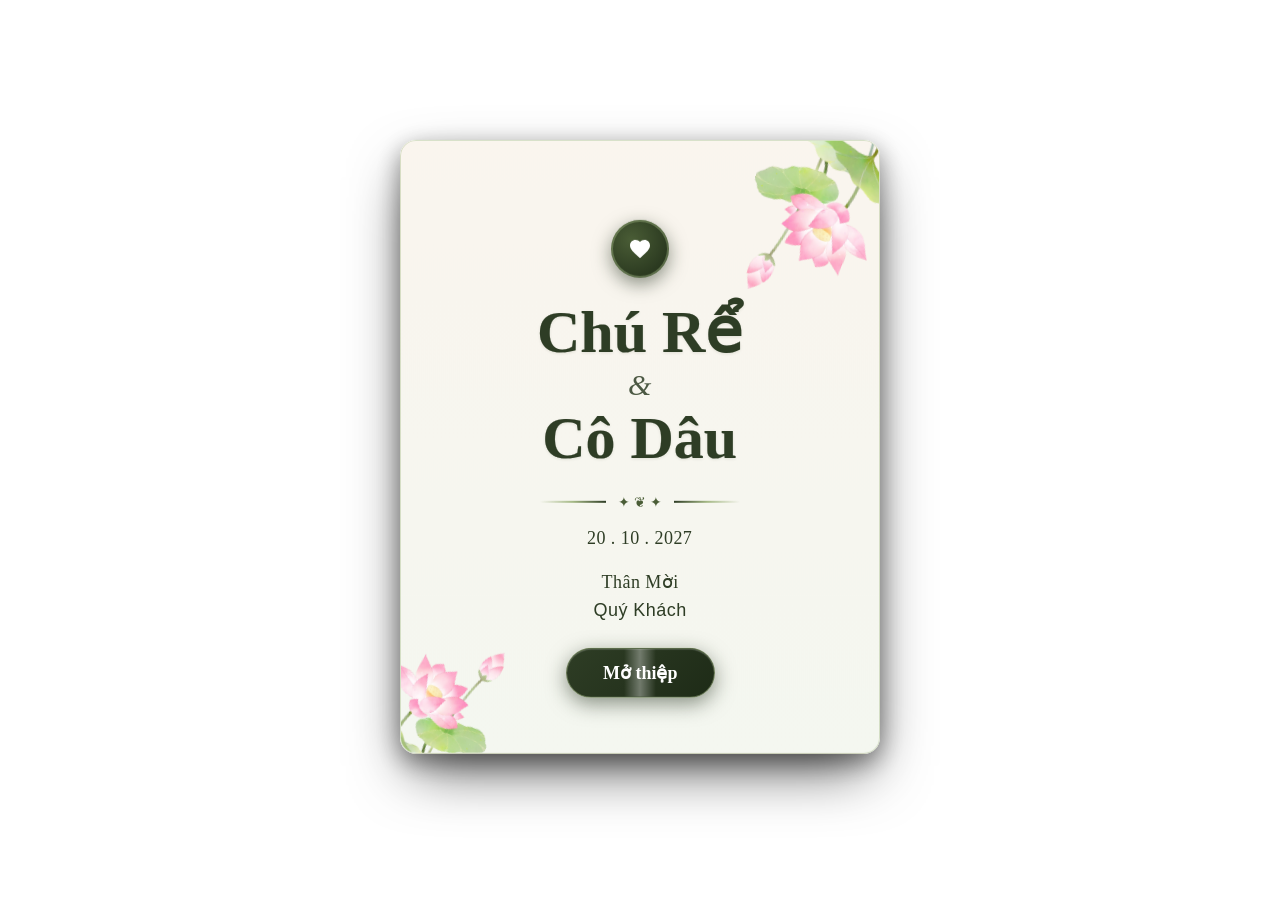
==== commit 5e22d00d: "7" ====
--- a/index.html
+++ b/index.html
@@ -81,14 +81,21 @@
                             style="opacity: 1; color: rgb(46, 61, 37); font-family: &quot;Playfair Display&quot;, Lora, serif; translate: none; rotate: none; scale: none; transform: translate(0px, 0px);">
                             <span class="ngay-cuoi">31 . 12 . 2026</span>
                         </div>
-                        <div class="mb-6 flex items-center justify-center gap-2 will-change-transform"
-                            style="opacity: 1; translate: none; rotate: none; scale: none; transform: translate(0px, 0px);">
+                        <div class="mb-6 items-center will-change-transform"
+                            style="opacity: 1; display: flex; flex-wrap: wrap; ">
                             <span class="text-base sm:text-lg font-medium tracking-wide"
-                                style="color: rgb(46, 61, 37); font-family: &quot;Playfair Display&quot;, Lora, serif;">Thân
+                                style="color: rgb(46, 61, 37); width: 100%; font-family: &quot;Playfair Display&quot;, Lora, serif;">
+                                Thân
                                 Mời</span>
+
+                                <span class="text-base sm:text-lg font-medium tracking-wide"
+                                style="color: rgb(46, 61, 37); width: 100%;">
+                              Quý Khách</span>
+
                         </div><button onclick="openCard()"
                             class="relative px-9 py-2.5 text-base sm:text-lg font-bold rounded-full flex items-center justify-center overflow-hidden transition-transform hover:scale-105 active:scale-95 cursor-pointer border border-[#A4B885]/50 will-change-transform"
-                            style="opacity: 1; background: linear-gradient(135deg, rgb(46, 61, 37), rgb(30, 43, 23)); color: rgb(255, 255, 255); box-shadow: rgba(30, 43, 23, 0.5) 0px 6px 20px, rgba(255, 255, 255, 0.2) 0px 1px 1px inset; font-family: &quot;Playfair Display&quot;, Lora, serif; translate: none; rotate: none; scale: none; transform: translate(0px, 0px);"><span>Mở
+                            style="opacity: 1; background: linear-gradient(135deg, rgb(46, 61, 37), rgb(30, 43, 23)); color: rgb(255, 255, 255); box-shadow: rgba(30, 43, 23, 0.5) 0px 6px 20px, rgba(255, 255, 255, 0.2) 0px 1px 1px inset; font-family: &quot;Playfair Display&quot;, Lora, serif; translate: none; rotate: none; scale: none; transform: translate(0px, 0px);">
+                            <span>Mở
                                 thiệp</span>
                             <div class="absolute top-0 h-full w-8 pointer-events-none animate-shine"
                                 style="background: linear-gradient(90deg, transparent, rgba(255, 255, 255, 0.35), transparent);">
@@ -648,17 +655,17 @@
             <h2 class="section-title animate-on-scroll">ALBUM ẢNH CƯỚI</h2>
             <div class="album-grid animate-on-scroll" id="listImageHome">
                 <!-- Đặt ảnh cưới vào thư mục images/ với tên anh1.jpg → anh7.jpg -->
+                <!-- <div class="album-item" onclick="openLightbox(this)">
+                    <img src="images/coDauChuRe.png" alt="Ảnh cưới 7"
+                        onerror="this.style.display='none'; this.nextElementSibling.style.display='flex'">
+                    <div class="album-placeholder"><span>📷</span><span>Ảnh cưới 7</span></div>
+                </div>
                 <div class="album-item" onclick="openLightbox(this)">
                     <img src="images/coDauChuRe.png" alt="Ảnh cưới 7"
                         onerror="this.style.display='none'; this.nextElementSibling.style.display='flex'">
                     <div class="album-placeholder"><span>📷</span><span>Ảnh cưới 7</span></div>
                 </div>
-                <div class="album-item" onclick="openLightbox(this)">
-                    <img src="images/coDauChuRe.png" alt="Ảnh cưới 7"
-                        onerror="this.style.display='none'; this.nextElementSibling.style.display='flex'">
-                    <div class="album-placeholder"><span>📷</span><span>Ảnh cưới 7</span></div>
-                </div>
-            </div>
+            </div> -->
         </section>
 
     </div>
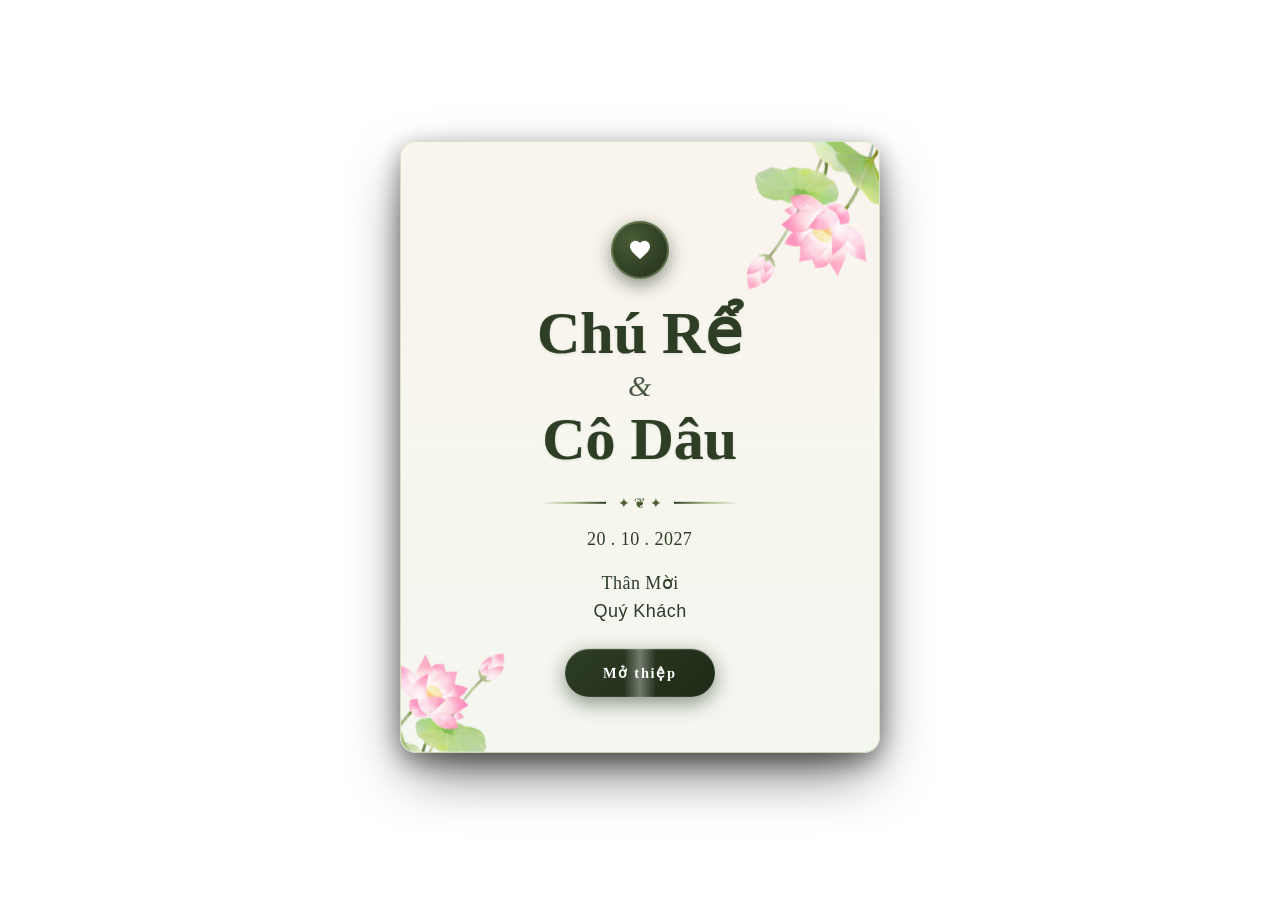
==== commit 8a0169e4: "8" ====
--- a/index.html
+++ b/index.html
@@ -88,12 +88,12 @@
                                 Thân
                                 Mời</span>
 
-                                <span class="text-base sm:text-lg font-medium tracking-wide"
-                                style="color: rgb(46, 61, 37); width: 100%;">
-                              Quý Khách</span>
+                            <span class="text-base sm:text-lg font-medium tracking-wide"
+                                style="color: rgb(46, 61, 37); width: 100%;" id="coverGuestName">
+                                Quý Khách</span>
 
                         </div><button onclick="openCard()"
-                            class="relative px-9 py-2.5 text-base sm:text-lg font-bold rounded-full flex items-center justify-center overflow-hidden transition-transform hover:scale-105 active:scale-95 cursor-pointer border border-[#A4B885]/50 will-change-transform"
+                            class="cover-btn relative px-9 py-2.5 text-base sm:text-lg font-bold rounded-full flex items-center justify-center overflow-hidden transition-transform hover:scale-105 active:scale-95 cursor-pointer border border-[#A4B885]/50 will-change-transform"
                             style="opacity: 1; background: linear-gradient(135deg, rgb(46, 61, 37), rgb(30, 43, 23)); color: rgb(255, 255, 255); box-shadow: rgba(30, 43, 23, 0.5) 0px 6px 20px, rgba(255, 255, 255, 0.2) 0px 1px 1px inset; font-family: &quot;Playfair Display&quot;, Lora, serif; translate: none; rotate: none; scale: none; transform: translate(0px, 0px);">
                             <span>Mở
                                 thiệp</span>
@@ -397,11 +397,14 @@
                                 <p
                                     class="text-xs text-[#A4B885] uppercase tracking-wider mb-1 font-serif-title font-medium">
                                     Ông Bà</p>
-                                <h3 class="ba-chu-re text-sm sm:text-base font-bold text-white tracking-wide leading-snug">
+                                <h3
+                                    class="ba-chu-re text-sm sm:text-base font-bold text-white tracking-wide leading-snug">
                                     -</h3>
-                                <h3 class="me-chu-re text-sm sm:text-base font-bold text-white tracking-wide leading-snug mb-2">
+                                <h3
+                                    class="me-chu-re text-sm sm:text-base font-bold text-white tracking-wide leading-snug mb-2">
                                     -</h3>
-                                <p class="dia-chi-phuong-chu-re text-[11px] sm:text-xs text-[#e6f0d8] leading-tight font-medium opacity-90">
+                                <p
+                                    class="dia-chi-phuong-chu-re text-[11px] sm:text-xs text-[#e6f0d8] leading-tight font-medium opacity-90">
                                     -</p>
                             </div>
                             <div class="w-[1px] bg-[#A4B885]/40 self-stretch my-1"></div>
@@ -409,11 +412,14 @@
                                 <p
                                     class="text-xs text-[#A4B885] uppercase tracking-wider mb-1 font-serif-title font-medium">
                                     Ông Bà</p>
-                                <h3 class="ba-co-dau text-sm sm:text-base font-bold text-white tracking-wide leading-snug">
+                                <h3
+                                    class="ba-co-dau text-sm sm:text-base font-bold text-white tracking-wide leading-snug">
                                     -</h3>
-                                <h3 class="me-co-dau text-sm sm:text-base font-bold text-white tracking-wide leading-snug mb-2">
+                                <h3
+                                    class="me-co-dau text-sm sm:text-base font-bold text-white tracking-wide leading-snug mb-2">
                                     -</h3>
-                                <p class="dia-chi-phuong-co-dau text-[11px] sm:text-xs text-[#e6f0d8] leading-tight font-medium opacity-90">
+                                <p
+                                    class="dia-chi-phuong-co-dau text-[11px] sm:text-xs text-[#e6f0d8] leading-tight font-medium opacity-90">
                                     -</p>
                             </div>
                             <!--============================= ============================= ============================= ============================= ============================= ============================= ============================= ============================= ============================= =============================-->
@@ -435,7 +441,7 @@
                                 -</h3>
                             <p
                                 class="danh-xung-chu-re text-xs font-serif-title uppercase tracking-[0.25em] text-[#A4B885] font-semibold">
-                               -</p>
+                                -</p>
                         </div>
                         <div
                             class="font-calligraphy text-3xl sm:text-4xl text-[#A4B885] my-2 select-none pointer-events-none drop-shadow-xs">
@@ -454,11 +460,21 @@
                         <p
                             class="font-serif-title tracking-[0.2em] text-xs sm:text-sm font-semibold uppercase text-[#dbe8c7] mb-5 leading-relaxed">
                             LỄ TIỆC CƯỚI ĐƯỢC CỬ HÀNH TẠI<br><span
-                                class="ten-nha-hang font-bold text-white text-sm sm:text-base tracking-widest">-</span></p>
+                                class="ten-nha-hang font-bold text-white text-sm sm:text-base tracking-widest">-</span>
+                        </p>
+                        <p
+                            class="font-serif-title tracking-[0.2em] text-xs sm:text-sm font-semibold uppercase text-[#dbe8c7] mb-5 leading-relaxed">
+                            Trân trọng kính mời 
+                        </p>
+                        <span
+                                class="venue-guest"
+                                id="venueGuestName"
+                                >Quý khách</span>
                         <div
                             class="flex items-center justify-center gap-4 tracking-[0.2em] text-xs sm:text-sm font-bold uppercase text-[#f4f7f0] mb-4">
                             <span class="">VÀO LÚC <span class="gio-tiec-cuoi-dien-ra">---------</span></span><span
-                                class="w-1.5 h-1.5 rounded-full bg-[#A4B885]"></span><span class="thu-tiec-cuoi-dien-ra">-------</span>
+                                class="w-1.5 h-1.5 rounded-full bg-[#A4B885]"></span><span
+                                class="thu-tiec-cuoi-dien-ra">-------</span>
                         </div>
                         <div class="flex items-center justify-center gap-4 my-2"><span
                                 class="ngay-tiec-cuoi-dien-ra font-serif-title text-4xl sm:text-5xl font-normal text-white tracking-tight drop-shadow-xs"
@@ -843,20 +859,18 @@
                             <div><input required="" placeholder="Nhập tên*"
                                     class="w-full px-4 py-3 bg-[#fdfbf6]/90 border rounded-xl text-sm transition-colors outline-none font-serif"
                                     value="" style="color: rgb(46, 61, 37); border-color: rgba(46, 61, 37, 0.3);"
-                                    id="gbName"
-                                    >
-                            </div>
-                            <div><textarea required="" placeholder="Nhập lời chúc*" rows="3"
-                            id="gbMessage"
+                                    id="gbName">
+                            </div>
+                            <div><textarea required="" placeholder="Nhập lời chúc*" rows="3" id="gbMessage"
                                     class="w-full px-4 py-3 bg-[#fdfbf6]/90 border rounded-xl text-sm transition-colors resize-none outline-none font-serif"
                                     style="color: rgb(46, 61, 37); border-color: rgba(46, 61, 37, 0.3);"></textarea>
                             </div>
                             <div class="flex justify-between items-center pt-2">
                                 <div class="w-10 h-10 rounded-xl flex items-center justify-center text-lg opacity-80"
-                                    style="background-color: rgba(46, 61, 37, 0.082);">🪄</div><button 
-                                    type="submit"
+                                    style="background-color: rgba(46, 61, 37, 0.082);">🪄</div><button type="submit"
                                     class="gb-btn px-8 py-3 font-serif rounded-full text-xs sm:text-sm font-semibold hover:opacity-90 transition-opacity uppercase tracking-widest shadow-md"
-                                    style="background-color: rgb(46, 61, 37); color: rgb(253, 251, 246);">GỬI LỜI
+                                    style="background-color: rgb(46, 61, 37);cursor: pointer; color: rgb(253, 251, 246);">GỬI
+                                    LỜI
                                     CHÚC</button>
                             </div>
                         </form>
@@ -930,6 +944,11 @@
         </footer>
     </div>
 
+    <!-- Lightbox -->
+    <div id="lightbox" class="lightbox" onclick="closeLightbox()">
+        <img id="lightboxImg" src="" alt="">
+    </div>
+
     <!-- Nhạc nền đám cưới – đặt file tại music/nhac.m4a -->
     <audio id="bgMusic" loop>
         <source src="nhacFull.m4a" type="audio/mpeg">
--- a/style.css
+++ b/style.css
@@ -1,3 +1,30 @@
+
+.venue-guest {
+  font-family: var(--font-serif);
+  font-size: 1.20rem; font-weight: 600;
+  line-height: 1.4;
+  animation: envBounce 4s ease-in-out infinite;
+  position: relative;
+}
+
+.cover-btn {
+  background: linear-gradient(135deg, #f759ab, #780650);
+  color: white;
+  border: none;
+  padding: 13px 38px;
+  border-radius: 30px;
+  font-family: var(--font-sans);
+  font-size: 0.9rem;
+  font-weight: 600;
+  letter-spacing: 0.12em;
+  cursor: pointer;
+  transition: all 0.3s ease;
+  box-shadow: 0 4px 18px rgba(201, 162, 39, 0.35);
+  animation: envBounce 2s ease-in-out infinite;
+}
+.cover-btn:hover  { background: linear-gradient(135deg, #e8c84a, #c9a227); transform: translateY(-2px); box-shadow: 0 8px 28px rgba(201, 162, 39, 0.45); }
+.cover-btn:active { transform: translateY(0); }
+
 /* ================================================
   LOI CHUC
 ================================================ */
